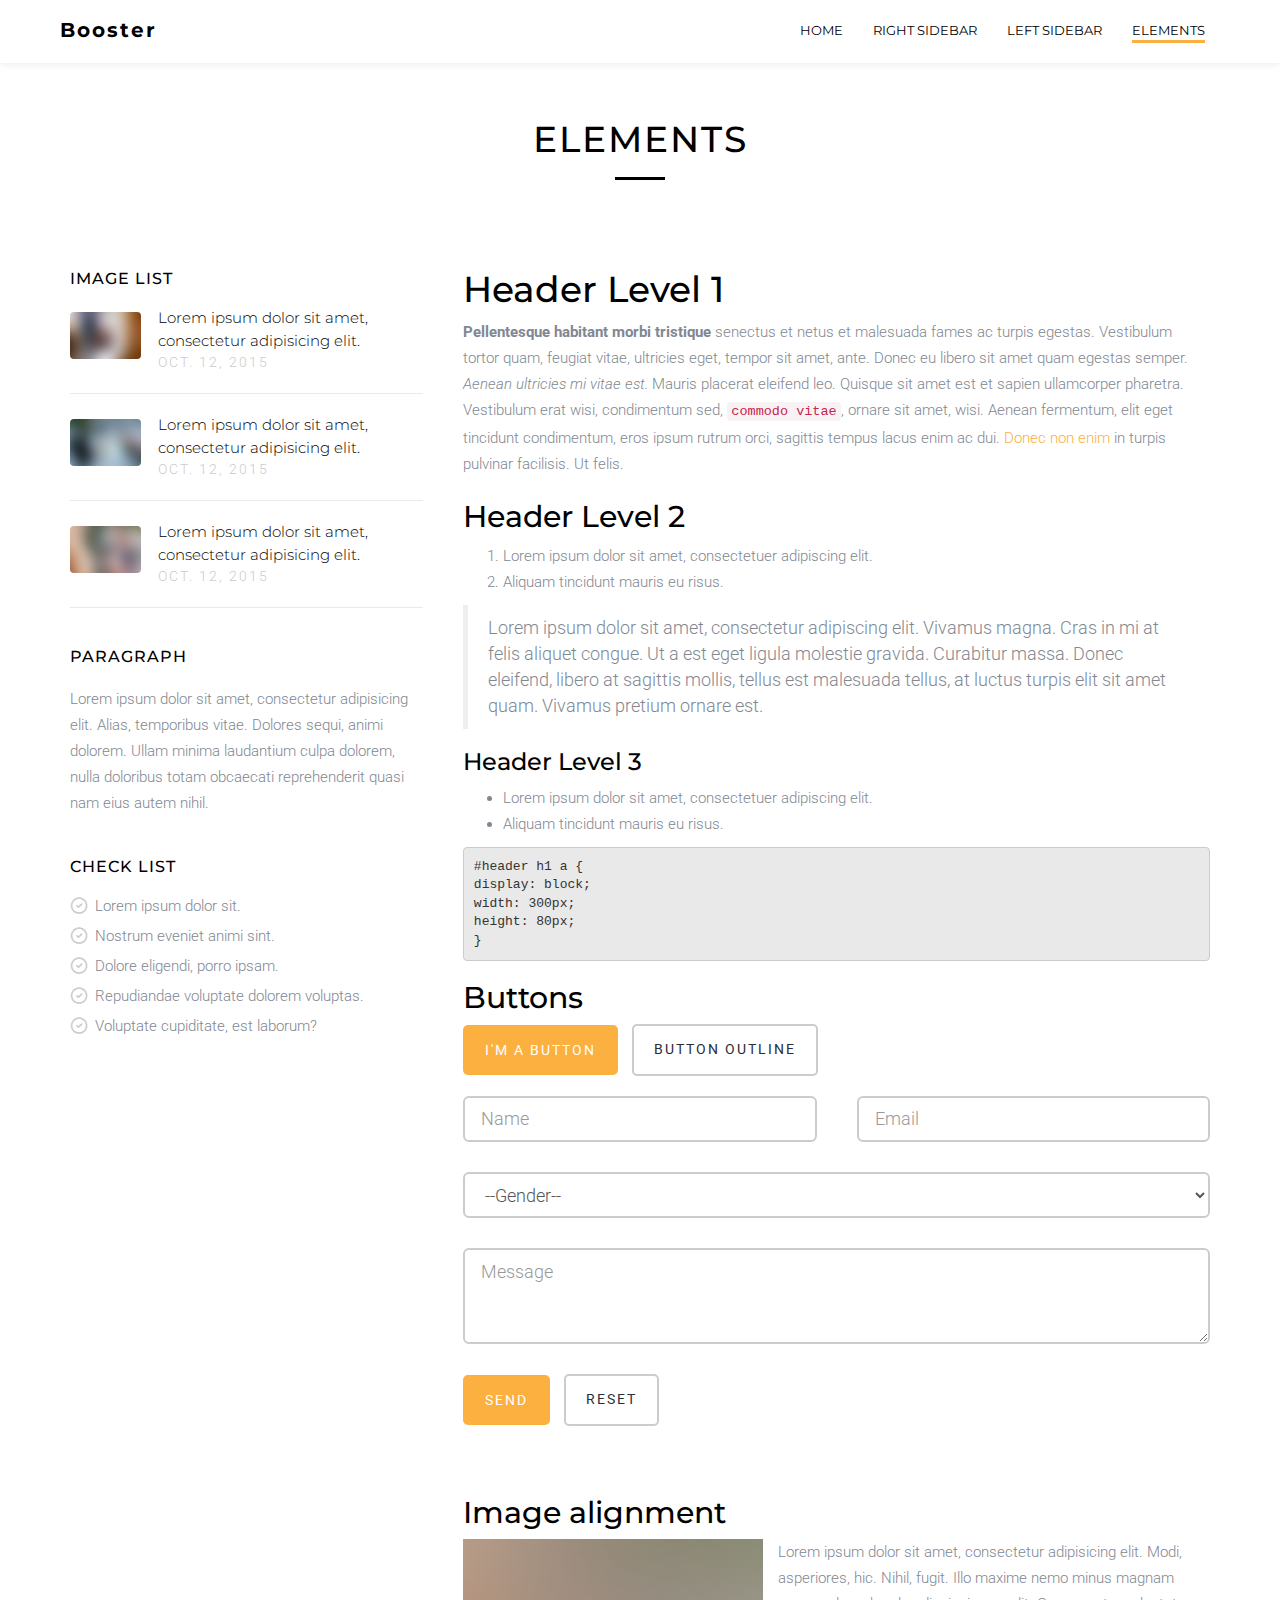
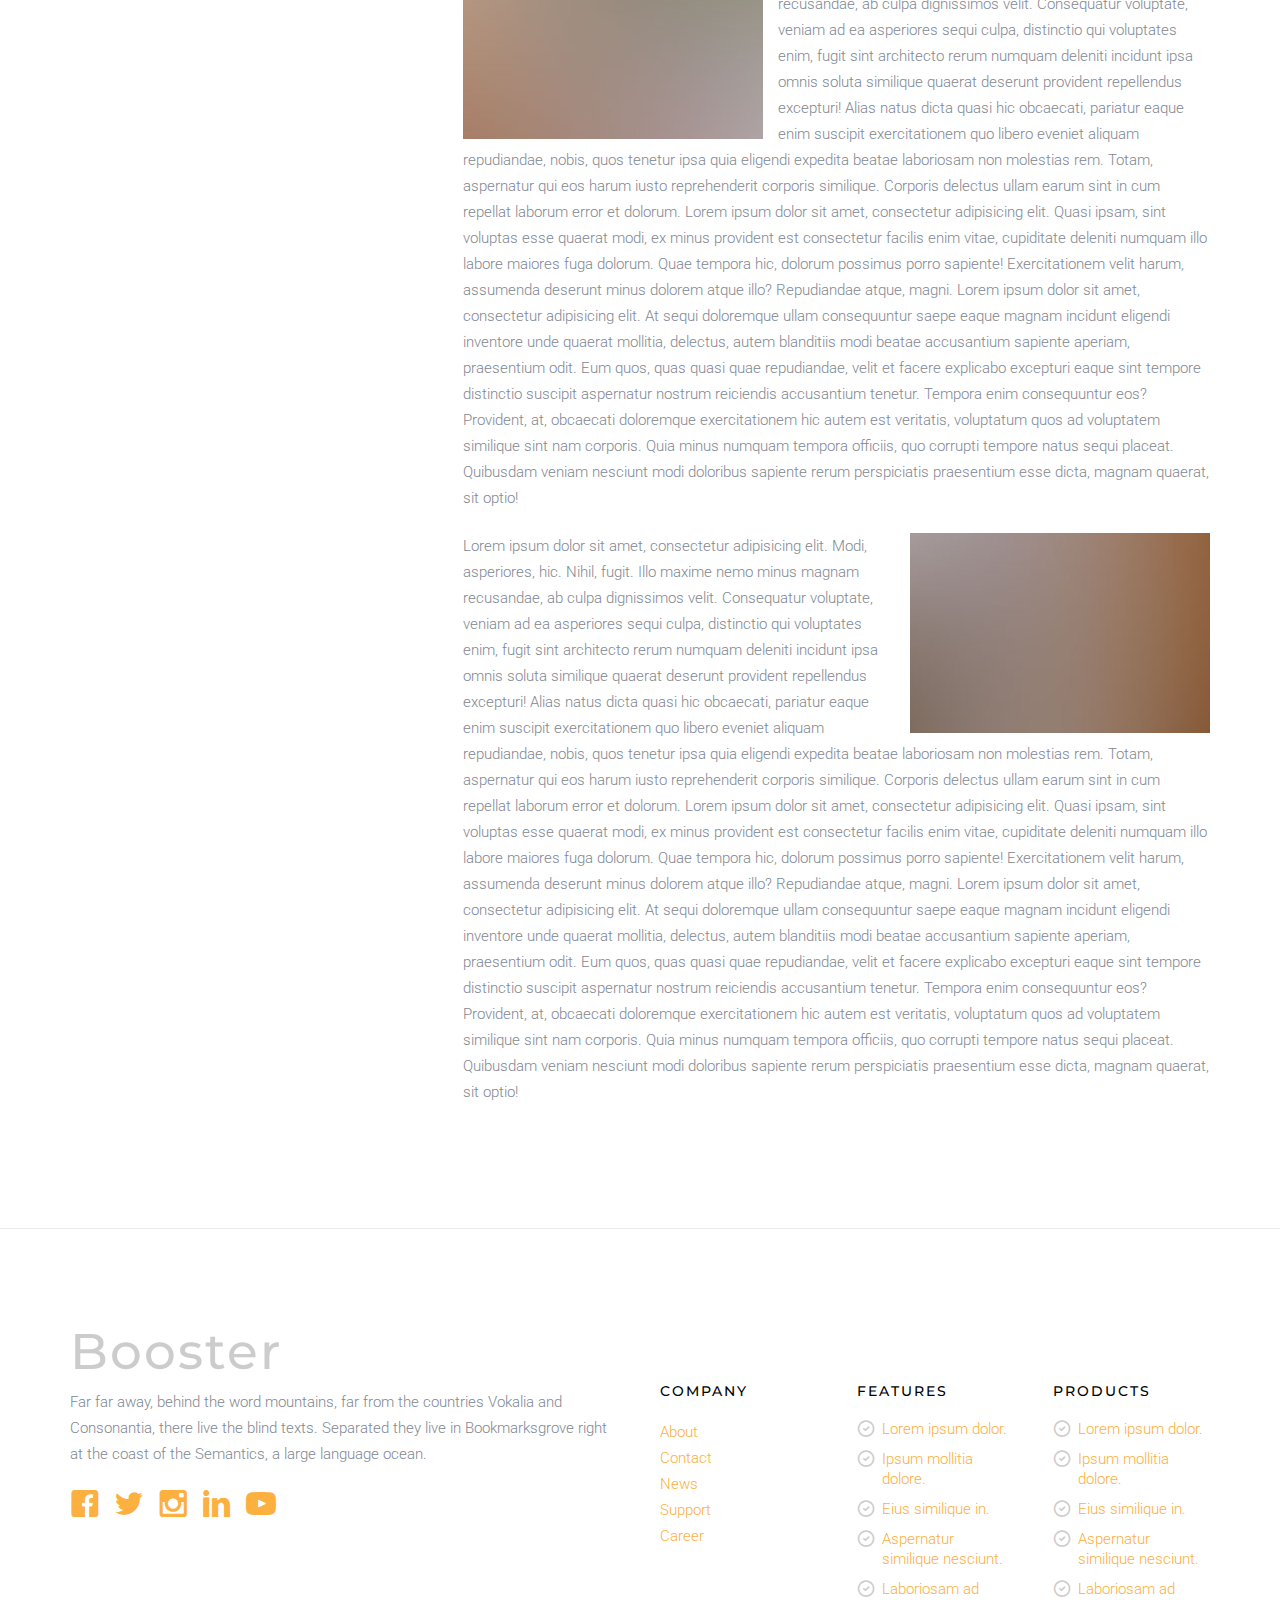
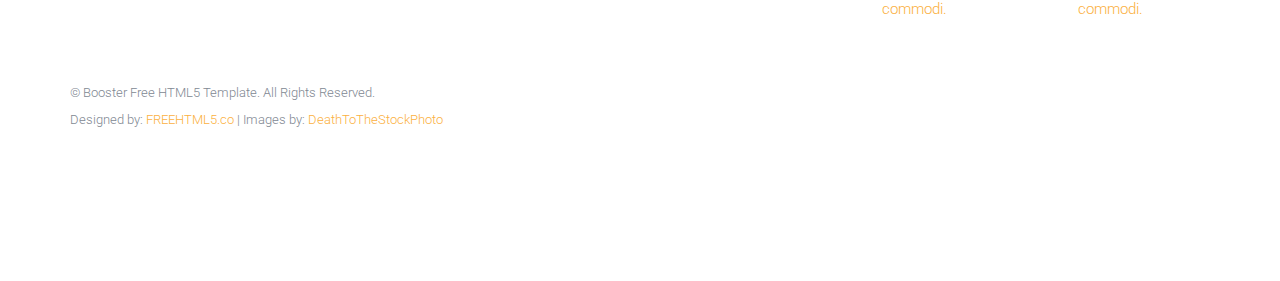
==== elements.html @ 85538562 "first commit" ====
<!DOCTYPE html>
<!--[if lt IE 7]>      <html class="no-js lt-ie9 lt-ie8 lt-ie7"> <![endif]-->
<!--[if IE 7]>         <html class="no-js lt-ie9 lt-ie8"> <![endif]-->
<!--[if IE 8]>         <html class="no-js lt-ie9"> <![endif]-->
<!--[if gt IE 8]><!--> <html class="no-js"> <!--<![endif]-->
	<head>
	<meta charset="utf-8">
	<meta http-equiv="X-UA-Compatible" content="IE=edge">
	<title>Booster &mdash; A free HTML5 Template by FREEHTML5.CO</title>
	<meta name="viewport" content="width=device-width, initial-scale=1">
	<meta name="description" content="Free HTML5 Template by FREEHTML5.CO" />
	<meta name="keywords" content="free html5, free template, free bootstrap, html5, css3, mobile first, responsive" />
	<meta name="author" content="FREEHTML5.CO" />

  <!-- 
	//////////////////////////////////////////////////////

	FREE HTML5 TEMPLATE 
	DESIGNED & DEVELOPED by FREEHTML5.CO
		
	Website: 		http://freehtml5.co/
	Email: 			info@freehtml5.co
	Twitter: 		http://twitter.com/fh5co
	Facebook: 		https://www.facebook.com/fh5co

	//////////////////////////////////////////////////////
	 -->

  <!-- Facebook and Twitter integration -->
	<meta property="og:title" content=""/>
	<meta property="og:image" content=""/>
	<meta property="og:url" content=""/>
	<meta property="og:site_name" content=""/>
	<meta property="og:description" content=""/>
	<meta name="twitter:title" content="" />
	<meta name="twitter:image" content="" />
	<meta name="twitter:url" content="" />
	<meta name="twitter:card" content="" />

	<!-- Place favicon.ico and apple-touch-icon.png in the root directory -->
	<link rel="shortcut icon" href="favicon.ico">

	<!-- Google Webfonts -->
	<link href='http://fonts.googleapis.com/css?family=Roboto:400,300,100,500' rel='stylesheet' type='text/css'>
	<link href='https://fonts.googleapis.com/css?family=Montserrat:400,700' rel='stylesheet' type='text/css'>
	
	<!-- Animate.css -->
	<link rel="stylesheet" href="css/animate.css">
	<!-- Icomoon Icon Fonts-->
	<link rel="stylesheet" href="css/icomoon.css">
	<!-- Owl Carousel -->
	<link rel="stylesheet" href="css/owl.carousel.min.css">
	<link rel="stylesheet" href="css/owl.theme.default.min.css">
	<!-- Magnific Popup -->
	<link rel="stylesheet" href="css/magnific-popup.css">
	<!-- Theme Style -->
	<link rel="stylesheet" href="css/style.css">
	<!-- Modernizr JS -->
	<script src="js/modernizr-2.6.2.min.js"></script>
	<!-- FOR IE9 below -->
	<!--[if lt IE 9]>
	<script src="js/respond.min.js"></script>
	<![endif]-->

	</head>
	<body>
		
	<header id="fh5co-header" role="banner">
		<nav class="navbar navbar-default" role="navigation">
			<div class="container-fluid">
				<div class="navbar-header"> 
				<!-- Mobile Toggle Menu Button -->
				<a href="#" class="js-fh5co-nav-toggle fh5co-nav-toggle visible-xs-block" data-toggle="collapse" data-target="#fh5co-navbar" aria-expanded="false" aria-controls="navbar"><i></i></a>
				<button type="button" class="navbar-toggle collapsed" data-toggle="collapse" data-target="#navbar" aria-expanded="false" aria-controls="navbar">
            <span class="sr-only">Toggle navigation</span>
            <span class="icon-bar"></span>
            <span class="icon-bar"></span>
            <span class="icon-bar"></span>
          </button>
				<a class="navbar-brand" href="index.html">Booster</a>
				</div>
				<div id="fh5co-navbar" class="navbar-collapse collapse">
					<ul class="nav navbar-nav navbar-right">
						<li><a href="index.html"><span>Home <span class="border"></span></span></a></li>
						<li><a href="right-sidebar.html"><span>Right Sidebar <span class="border"></span></span></a></li>
						<li><a href="left-sidebar.html"><span>Left Sidebar <span class="border"></span></span></a></li>
						<li class="active"><a href="elements.html"><span>Elements <span class="border"></span></span></a></li>
					</ul>
				</div>
			</div>
		</nav>
	</header>
	<!-- END .header -->
	
	<aside class="fh5co-page-heading">
		<div class="container">
			<div class="row">
				<div class="col-md-12">
					<h1 class="fh5co-page-heading-lead">
						Elements
						<span class="fh5co-border"></span>
					</h1>
					
				</div>
			</div>
		</div>
	</aside>
	
	<div id="fh5co-main">
		
		<div class="container">
			<div class="row">
				<div class="col-md-8 col-md-push-4">
					<h1>Header Level 1</h1>
	       
					<p><strong>Pellentesque habitant morbi tristique</strong> senectus et netus et malesuada fames ac turpis egestas. Vestibulum tortor quam, feugiat vitae, ultricies eget, tempor sit amet, ante. Donec eu libero sit amet quam egestas semper. <em>Aenean ultricies mi vitae est.</em> Mauris placerat eleifend leo. Quisque sit amet est et sapien ullamcorper pharetra. Vestibulum erat wisi, condimentum sed, <code>commodo vitae</code>, ornare sit amet, wisi. Aenean fermentum, elit eget tincidunt condimentum, eros ipsum rutrum orci, sagittis tempus lacus enim ac dui. <a href="#">Donec non enim</a> in turpis pulvinar facilisis. Ut felis.</p>

					<h2>Header Level 2</h2>
						       
					<ol>
					   <li>Lorem ipsum dolor sit amet, consectetuer adipiscing elit.</li>
					   <li>Aliquam tincidunt mauris eu risus.</li>
					</ol>

					<blockquote><p>Lorem ipsum dolor sit amet, consectetur adipiscing elit. Vivamus magna. Cras in mi at felis aliquet congue. Ut a est eget ligula molestie gravida. Curabitur massa. Donec eleifend, libero at sagittis mollis, tellus est malesuada tellus, at luctus turpis elit sit amet quam. Vivamus pretium ornare est.</p></blockquote>

					<h3>Header Level 3</h3>

					<ul>
					   <li>Lorem ipsum dolor sit amet, consectetuer adipiscing elit.</li>
					   <li>Aliquam tincidunt mauris eu risus.</li>
					</ul>

<pre><code>#header h1 a { 
display: block; 
width: 300px; 
height: 80px; 
}
</code></pre>
					<h2>Buttons</h2>
					<a href="#" class="btn btn-primary">I'm a button</a>
					<a href="#" class="btn btn-outline">Button outline</a>
					
					<div class="row">
						<form action="#" method="post">
							<div class="col-md-6">
								<div class="form-group">
									<label for="name" class="sr-only">Email</label>
									<input placeholder="Name" id="name" type="text" class="form-control input-lg">
								</div>	
							</div>
							<div class="col-md-6">
								<div class="form-group">
									<label for="email" class="sr-only">Email</label>
									<input placeholder="Email" id="email" type="text" class="form-control input-lg">
								</div>	
							</div>
							<div class="col-md-12">
								<div class="form-group">
									<label for="gender" class="sr-only">Gender</label>
									<select class="form-control input-lg" id="gender">
									  <option>--Gender--</option>
									  <option>Male</option>
									  <option>Female</option>
									</select>
								</div>	
							</div>
							<div class="col-md-12">
								<div class="form-group">
									<label for="message" class="sr-only">Message</label>
									<textarea placeholder="Message" id="message" class="form-control input-lg" rows="3"></textarea>
								</div>	
							</div>
							<div class="col-md-6">
								<div class="form-group">
									<input type="submit" class="btn btn-primary " value="Send">

									<input type="reset" class="btn btn-outline  " value="Reset">
								</div>	
							</div>
						</form>	
					</div>

					<h2>Image alignment</h2>
					<img src="images/img_small_1.jpg" alt="FREEHTML5.co Free HTML5 Bootstrap template" class="fh5co-align-left img-responsive">
					<p>Lorem ipsum dolor sit amet, consectetur adipisicing elit. Modi, asperiores, hic. Nihil, fugit. Illo maxime nemo minus magnam recusandae, ab culpa dignissimos velit. Consequatur voluptate, veniam ad ea asperiores sequi culpa, distinctio qui voluptates enim, fugit sint architecto rerum numquam deleniti incidunt ipsa omnis soluta similique quaerat deserunt provident repellendus excepturi! Alias natus dicta quasi hic obcaecati, pariatur eaque enim suscipit exercitationem quo libero eveniet aliquam repudiandae, nobis, quos tenetur ipsa quia eligendi expedita beatae laboriosam non molestias rem. Totam, aspernatur qui eos harum iusto reprehenderit corporis similique. Corporis delectus ullam earum sint in cum repellat laborum error et dolorum.
					Lorem ipsum dolor sit amet, consectetur adipisicing elit. Quasi ipsam, sint voluptas esse quaerat modi, ex minus provident est consectetur facilis enim vitae, cupiditate deleniti numquam illo labore maiores fuga dolorum. Quae tempora hic, dolorum possimus porro sapiente! Exercitationem velit harum, assumenda deserunt minus dolorem atque illo? Repudiandae atque, magni. Lorem ipsum dolor sit amet, consectetur adipisicing elit. At sequi doloremque ullam consequuntur saepe eaque magnam incidunt eligendi inventore unde quaerat mollitia, delectus, autem blanditiis modi beatae accusantium sapiente aperiam, praesentium odit. Eum quos, quas quasi quae repudiandae, velit et facere explicabo excepturi eaque sint tempore distinctio suscipit aspernatur nostrum reiciendis accusantium tenetur. Tempora enim consequuntur eos? Provident, at, obcaecati doloremque exercitationem hic autem est veritatis, voluptatum quos ad voluptatem similique sint nam corporis. Quia minus numquam tempora officiis, quo corrupti tempore natus sequi placeat. Quibusdam veniam nesciunt modi doloribus sapiente rerum perspiciatis praesentium esse dicta, magnam quaerat, sit optio!</p>

					<img src="images/img_small_2.jpg" alt="FREEHTML5.co Free HTML5 Bootstrap template" class="fh5co-align-right img-responsive">
					<p>Lorem ipsum dolor sit amet, consectetur adipisicing elit. Modi, asperiores, hic. Nihil, fugit. Illo maxime nemo minus magnam recusandae, ab culpa dignissimos velit. Consequatur voluptate, veniam ad ea asperiores sequi culpa, distinctio qui voluptates enim, fugit sint architecto rerum numquam deleniti incidunt ipsa omnis soluta similique quaerat deserunt provident repellendus excepturi! Alias natus dicta quasi hic obcaecati, pariatur eaque enim suscipit exercitationem quo libero eveniet aliquam repudiandae, nobis, quos tenetur ipsa quia eligendi expedita beatae laboriosam non molestias rem. Totam, aspernatur qui eos harum iusto reprehenderit corporis similique. Corporis delectus ullam earum sint in cum repellat laborum error et dolorum.
					Lorem ipsum dolor sit amet, consectetur adipisicing elit. Quasi ipsam, sint voluptas esse quaerat modi, ex minus provident est consectetur facilis enim vitae, cupiditate deleniti numquam illo labore maiores fuga dolorum. Quae tempora hic, dolorum possimus porro sapiente! Exercitationem velit harum, assumenda deserunt minus dolorem atque illo? Repudiandae atque, magni. Lorem ipsum dolor sit amet, consectetur adipisicing elit. At sequi doloremque ullam consequuntur saepe eaque magnam incidunt eligendi inventore unde quaerat mollitia, delectus, autem blanditiis modi beatae accusantium sapiente aperiam, praesentium odit. Eum quos, quas quasi quae repudiandae, velit et facere explicabo excepturi eaque sint tempore distinctio suscipit aspernatur nostrum reiciendis accusantium tenetur. Tempora enim consequuntur eos? Provident, at, obcaecati doloremque exercitationem hic autem est veritatis, voluptatum quos ad voluptatem similique sint nam corporis. Quia minus numquam tempora officiis, quo corrupti tempore natus sequi placeat. Quibusdam veniam nesciunt modi doloribus sapiente rerum perspiciatis praesentium esse dicta, magnam quaerat, sit optio!</p>
					

					
					
				</div>



				<div class="col-md-4 col-md-pull-8">

					<div class="fh5co-sidebox">
						<h3 class="fh5co-sidebox-lead">Image List</h3>	
						<ul class="fh5co-post">
							<li>
								<a href="#">
									<div class="fh5co-post-media"><img src="images/slide_1.jpg" alt="FREEHTML5.co Free HTML5 Template"></div>
									<div class="fh5co-post-blurb">
										Lorem ipsum dolor sit amet, consectetur adipisicing elit. 
										<span class="fh5co-post-meta">Oct. 12, 2015</span>
									</div>
								</a>
							</li>
							<li>
								<a href="#">
									<div class="fh5co-post-media"><img src="images/slide_2.jpg" alt="FREEHTML5.co Free HTML5 Template"></div>
									<div class="fh5co-post-blurb">
										Lorem ipsum dolor sit amet, consectetur adipisicing elit. 
										<span class="fh5co-post-meta">Oct. 12, 2015</span>
									</div>
								</a>
							</li>
							<li>
								<a href="#">
									<div class="fh5co-post-media"><img src="images/slide_3.jpg" alt="FREEHTML5.co Free HTML5 Template"></div>
									<div class="fh5co-post-blurb">
										Lorem ipsum dolor sit amet, consectetur adipisicing elit. 
										<span class="fh5co-post-meta">Oct. 12, 2015</span>
									</div>
								</a>
							</li>
						</ul>
						
					</div>

					<div class="fh5co-sidebox">
						<h3 class="fh5co-sidebox-lead">Paragraph</h3>	
						<p>Lorem ipsum dolor sit amet, consectetur adipisicing elit. Alias, temporibus vitae. Dolores sequi, animi dolorem. Ullam minima laudantium culpa dolorem, nulla doloribus totam obcaecati reprehenderit quasi nam eius autem nihil.</p>
					</div>

					<div class="fh5co-sidebox">
						<h3 class="fh5co-sidebox-lead">Check list</h3>	
						<ul class="fh5co-list-check">
							<li>Lorem ipsum dolor sit.</li>
							<li>Nostrum eveniet animi sint.</li>
							<li>Dolore eligendi, porro ipsam.</li>
							<li>Repudiandae voluptate dolorem voluptas.</li>
							<li>Voluptate cupiditate, est laborum?</li>
						</ul>
					</div>
				</div>
				
			</div>
		</div>
	</div>

	<div class="fh5co-spacer fh5co-spacer-lg"></div>

	<footer id="fh5co-footer">
		
		<div class="container">
			<div class="row">
				<div class="col-md-6 col-sm-6">
					<div class="fh5co-footer-widget">
						<h2 class="fh5co-footer-logo">Booster</h2>
						<p>Far far away, behind the word mountains, far from the countries Vokalia and Consonantia, there live the blind texts. Separated they live in Bookmarksgrove right at the coast of the Semantics, a large language ocean.</p>
					</div>
					<div class="fh5co-footer-widget">
						<ul class="fh5co-social">
							<li><a href="#"><i class="icon-facebook"></i></a></li>
							<li><a href="#"><i class="icon-twitter"></i></a></li>
							<li><a href="#"><i class="icon-instagram"></i></a></li>
							<li><a href="#"><i class="icon-linkedin"></i></a></li>
							<li><a href="#"><i class="icon-youtube"></i></a></li>
						</ul>
					</div>
				</div>

				<div class="col-md-2 col-sm-6">
					<div class="fh5co-footer-widget top-level">
						<h4 class="fh5co-footer-lead ">Company</h4>
						<ul>
							<li><a href="#">About</a></li>
							<li><a href="#">Contact</a></li>
							<li><a href="#">News</a></li>
							<li><a href="#">Support</a></li>
							<li><a href="#">Career</a></li>
						</ul>
					</div>
				</div>
				
				<div class="visible-sm-block clearfix"></div>

				<div class="col-md-2 col-sm-6">
					<div class="fh5co-footer-widget top-level">
						<h4 class="fh5co-footer-lead">Features</h4>
						<ul class="fh5co-list-check">
							<li><a href="#">Lorem ipsum dolor.</a></li>
							<li><a href="#">Ipsum mollitia dolore.</a></li>
							<li><a href="#">Eius similique in.</a></li>
							<li><a href="#">Aspernatur similique nesciunt.</a></li>
							<li><a href="#">Laboriosam ad commodi.</a></li>
						</ul>
					</div>
				</div>
				<div class="col-md-2 col-sm-6">
					<div class="fh5co-footer-widget top-level">
						<h4 class="fh5co-footer-lead ">Products</h4>
						<ul class="fh5co-list-check">
							<li><a href="#">Lorem ipsum dolor.</a></li>
							<li><a href="#">Ipsum mollitia dolore.</a></li>
							<li><a href="#">Eius similique in.</a></li>
							<li><a href="#">Aspernatur similique nesciunt.</a></li>
							<li><a href="#">Laboriosam ad commodi.</a></li>
						</ul>
					</div>
				</div>
			</div>

			<div class="row fh5co-row-padded fh5co-copyright">
				<div class="col-md-5">
					<p><small>&copy; Booster Free HTML5 Template. All Rights Reserved. <br>Designed by: <a href="http://freehtml5.co/" target="_blank">FREEHTML5.co</a> | Images by: <a href="http://deathtothestockphoto.com/" target="_blank">DeathToTheStockPhoto</a> </small></p>
				</div>
			</div>
		</div>

	</footer>


	<!-- jQuery -->
	<script src="js/jquery.min.js"></script>
	<!-- jQuery Easing -->
	<script src="js/jquery.easing.1.3.js"></script>
	<!-- Bootstrap -->
	<script src="js/bootstrap.min.js"></script>
	<!-- Owl carousel -->
	<script src="js/owl.carousel.min.js"></script>
	<!-- Waypoints -->
	<script src="js/jquery.waypoints.min.js"></script>
	<!-- Magnific Popup -->
	<script src="js/jquery.magnific-popup.min.js"></script>
	<!-- Main JS -->
	<script src="js/main.js"></script>

	
	</body>
</html>
---- css/icomoon.css ----
@font-face {
	font-family: 'icomoon';
	src:url('../fonts/icomoon/icomoon.eot?srf3rx');
	src:url('../fonts/icomoon/icomoon.eot?srf3rx#iefix') format('embedded-opentype'),
		url('../fonts/icomoon/icomoon.ttf?srf3rx') format('truetype'),
		url('../fonts/icomoon/icomoon.woff?srf3rx') format('woff'),
		url('../fonts/icomoon/icomoon.svg?srf3rx#icomoon') format('svg');
	font-weight: normal;
	font-style: normal;
}

[class^="icon-"], [class*=" icon-"] {
	font-family: 'icomoon';
	speak: none;
	font-style: normal;
	font-weight: normal;
	font-variant: normal;
	text-transform: none;
	line-height: 1;

	/* Better Font Rendering =========== */
	-webkit-font-smoothing: antialiased;
	-moz-osx-font-smoothing: grayscale;
}

.icon-add-to-list:before {
	content: "\e600";
}
.icon-classic-computer:before {
	content: "\e601";
}
.icon-controller-fast-backward:before {
	content: "\e602";
}
.icon-creative-commons-attribution:before {
	content: "\e603";
}
.icon-creative-commons-noderivs:before {
	content: "\e604";
}
.icon-creative-commons-noncommercial-eu:before {
	content: "\e605";
}
.icon-creative-commons-noncommercial-us:before {
	content: "\e606";
}
.icon-creative-commons-public-domain:before {
	content: "\e607";
}
.icon-creative-commons-remix:before {
	content: "\e608";
}
.icon-creative-commons-share:before {
	content: "\e609";
}
.icon-creative-commons-sharealike:before {
	content: "\e60a";
}
.icon-creative-commons:before {
	content: "\e60b";
}
.icon-document-landscape:before {
	content: "\e60c";
}
.icon-remove-user:before {
	content: "\e60d";
}
.icon-warning:before {
	content: "\e60e";
}
.icon-arrow-bold-down:before {
	content: "\e60f";
}
.icon-arrow-bold-left:before {
	content: "\e610";
}
.icon-arrow-bold-right:before {
	content: "\e611";
}
.icon-arrow-bold-up:before {
	content: "\e612";
}
.icon-arrow-down:before {
	content: "\e613";
}
.icon-arrow-left:before {
	content: "\e614";
}
.icon-arrow-long-down:before {
	content: "\e615";
}
.icon-arrow-long-left:before {
	content: "\e616";
}
.icon-arrow-long-right:before {
	content: "\e617";
}
.icon-arrow-long-up:before {
	content: "\e618";
}
.icon-arrow-right:before {
	content: "\e619";
}
.icon-arrow-up:before {
	content: "\e61a";
}
.icon-arrow-with-circle-down:before {
	content: "\e61b";
}
.icon-arrow-with-circle-left:before {
	content: "\e61c";
}
.icon-arrow-with-circle-right:before {
	content: "\e61d";
}
.icon-arrow-with-circle-up:before {
	content: "\e61e";
}
.icon-bookmark:before {
	content: "\e61f";
}
.icon-bookmarks:before {
	content: "\e620";
}
.icon-chevron-down:before {
	content: "\e621";
}
.icon-chevron-left:before {
	content: "\e622";
}
.icon-chevron-right:before {
	content: "\e623";
}
.icon-chevron-small-down:before {
	content: "\e624";
}
.icon-chevron-small-left:before {
	content: "\e625";
}
.icon-chevron-small-right:before {
	content: "\e626";
}
.icon-chevron-small-up:before {
	content: "\e627";
}
.icon-chevron-thin-down:before {
	content: "\e628";
}
.icon-chevron-thin-left:before {
	content: "\e629";
}
.icon-chevron-thin-right:before {
	content: "\e62a";
}
.icon-chevron-thin-up:before {
	content: "\e62b";
}
.icon-chevron-up:before {
	content: "\e62c";
}
.icon-chevron-with-circle-down:before {
	content: "\e62d";
}
.icon-chevron-with-circle-left:before {
	content: "\e62e";
}
.icon-chevron-with-circle-right:before {
	content: "\e62f";
}
.icon-chevron-with-circle-up:before {
	content: "\e630";
}
.icon-cloud:before {
	content: "\e631";
}
.icon-controller-fast-forward:before {
	content: "\e632";
}
.icon-controller-jump-to-start:before {
	content: "\e633";
}
.icon-controller-next:before {
	content: "\e634";
}
.icon-controller-paus:before {
	content: "\e635";
}
.icon-controller-play:before {
	content: "\e636";
}
.icon-controller-record:before {
	content: "\e637";
}
.icon-controller-stop:before {
	content: "\e638";
}
.icon-controller-volume:before {
	content: "\e639";
}
.icon-dot-single:before {
	content: "\e63a";
}
.icon-dots-three-horizontal:before {
	content: "\e63b";
}
.icon-dots-three-vertical:before {
	content: "\e63c";
}
.icon-dots-two-horizontal:before {
	content: "\e63d";
}
.icon-dots-two-vertical:before {
	content: "\e63e";
}
.icon-download:before {
	content: "\e63f";
}
.icon-emoji-flirt:before {
	content: "\e640";
}
.icon-flow-branch:before {
	content: "\e641";
}
.icon-flow-cascade:before {
	content: "\e642";
}
.icon-flow-line:before {
	content: "\e643";
}
.icon-flow-parallel:before {
	content: "\e644";
}
.icon-flow-tree:before {
	content: "\e645";
}
.icon-install:before {
	content: "\e646";
}
.icon-layers:before {
	content: "\e647";
}
.icon-open-book:before {
	content: "\e648";
}
.icon-resize-100:before {
	content: "\e649";
}
.icon-resize-full-screen:before {
	content: "\e64a";
}
.icon-save:before {
	content: "\e64b";
}
.icon-select-arrows:before {
	content: "\e64c";
}
.icon-sound-mute:before {
	content: "\e64d";
}
.icon-sound:before {
	content: "\e64e";
}
.icon-trash:before {
	content: "\e64f";
}
.icon-triangle-down:before {
	content: "\e650";
}
.icon-triangle-left:before {
	content: "\e651";
}
.icon-triangle-right:before {
	content: "\e652";
}
.icon-triangle-up:before {
	content: "\e653";
}
.icon-uninstall:before {
	content: "\e654";
}
.icon-upload-to-cloud:before {
	content: "\e655";
}
.icon-upload:before {
	content: "\e656";
}
.icon-add-user:before {
	content: "\e657";
}
.icon-address:before {
	content: "\e658";
}
.icon-adjust:before {
	content: "\e659";
}
.icon-air:before {
	content: "\e65a";
}
.icon-aircraft-landing:before {
	content: "\e65b";
}
.icon-aircraft-take-off:before {
	content: "\e65c";
}
.icon-aircraft:before {
	content: "\e65d";
}
.icon-align-bottom:before {
	content: "\e65e";
}
.icon-align-horizontal-middle:before {
	content: "\e65f";
}
.icon-align-left:before {
	content: "\e660";
}
.icon-align-right:before {
	content: "\e661";
}
.icon-align-top:before {
	content: "\e662";
}
.icon-align-vertical-middle:before {
	content: "\e663";
}
.icon-archive:before {
	content: "\e664";
}
.icon-area-graph:before {
	content: "\e665";
}
.icon-attachment:before {
	content: "\e666";
}
.icon-awareness-ribbon:before {
	content: "\e667";
}
.icon-back-in-time:before {
	content: "\e668";
}
.icon-back:before {
	content: "\e669";
}
.icon-bar-graph:before {
	content: "\e66a";
}
.icon-battery:before {
	content: "\e66b";
}
.icon-beamed-note:before {
	content: "\e66c";
}
.icon-bell:before {
	content: "\e66d";
}
.icon-blackboard:before {
	content: "\e66e";
}
.icon-block:before {
	content: "\e66f";
}
.icon-book:before {
	content: "\e670";
}
.icon-bowl:before {
	content: "\e671";
}
.icon-box:before {
	content: "\e672";
}
.icon-briefcase:before {
	content: "\e673";
}
.icon-browser:before {
	content: "\e674";
}
.icon-brush:before {
	content: "\e675";
}
.icon-bucket:before {
	content: "\e676";
}
.icon-cake:before {
	content: "\e677";
}
.icon-calculator:before {
	content: "\e678";
}
.icon-calendar:before {
	content: "\e679";
}
.icon-camera:before {
	content: "\e67a";
}
.icon-ccw:before {
	content: "\e67b";
}
.icon-chat:before {
	content: "\e67c";
}
.icon-check:before {
	content: "\e67d";
}
.icon-circle-with-cross:before {
	content: "\e67e";
}
.icon-circle-with-minus:before {
	content: "\e67f";
}
.icon-circle-with-plus:before {
	content: "\e680";
}
.icon-circle:before {
	content: "\e681";
}
.icon-circular-graph:before {
	content: "\e682";
}
.icon-clapperboard:before {
	content: "\e683";
}
.icon-clipboard:before {
	content: "\e684";
}
.icon-clock:before {
	content: "\e685";
}
.icon-code:before {
	content: "\e686";
}
.icon-cog:before {
	content: "\e687";
}
.icon-colours:before {
	content: "\e688";
}
.icon-compass:before {
	content: "\e689";
}
.icon-copy:before {
	content: "\e68a";
}
.icon-credit-card:before {
	content: "\e68b";
}
.icon-credit:before {
	content: "\e68c";
}
.icon-cross:before {
	content: "\e68d";
}
.icon-cup:before {
	content: "\e68e";
}
.icon-cw:before {
	content: "\e68f";
}
.icon-cycle:before {
	content: "\e690";
}
.icon-database:before {
	content: "\e691";
}
.icon-dial-pad:before {
	content: "\e692";
}
.icon-direction:before {
	content: "\e693";
}
.icon-document:before {
	content: "\e694";
}
.icon-documents:before {
	content: "\e695";
}
.icon-drink:before {
	content: "\e696";
}
.icon-drive:before {
	content: "\e697";
}
.icon-drop:before {
	content: "\e698";
}
.icon-edit:before {
	content: "\e699";
}
.icon-email:before {
	content: "\e69a";
}
.icon-emoji-happy:before {
	content: "\e69b";
}
.icon-emoji-neutral:before {
	content: "\e69c";
}
.icon-emoji-sad:before {
	content: "\e69d";
}
.icon-erase:before {
	content: "\e69e";
}
.icon-eraser:before {
	content: "\e69f";
}
.icon-export:before {
	content: "\e6a0";
}
.icon-eye:before {
	content: "\e6a1";
}
.icon-feather:before {
	content: "\e6a2";
}
.icon-flag:before {
	content: "\e6a3";
}
.icon-flash:before {
	content: "\e6a4";
}
.icon-flashlight:before {
	content: "\e6a5";
}
.icon-flat-brush:before {
	content: "\e6a6";
}
.icon-folder-images:before {
	content: "\e6a7";
}
.icon-folder-music:before {
	content: "\e6a8";
}
.icon-folder-video:before {
	content: "\e6a9";
}
.icon-folder:before {
	content: "\e6aa";
}
.icon-forward:before {
	content: "\e6ab";
}
.icon-funnel:before {
	content: "\e6ac";
}
.icon-game-controller:before {
	content: "\e6ad";
}
.icon-gauge:before {
	content: "\e6ae";
}
.icon-globe:before {
	content: "\e6af";
}
.icon-graduation-cap:before {
	content: "\e6b0";
}
.icon-grid:before {
	content: "\e6b1";
}
.icon-hair-cross:before {
	content: "\e6b2";
}
.icon-hand:before {
	content: "\e6b3";
}
.icon-heart-outlined:before {
	content: "\e6b4";
}
.icon-heart:before {
	content: "\e6b5";
}
.icon-help-with-circle:before {
	content: "\e6b6";
}
.icon-help:before {
	content: "\e6b7";
}
.icon-home:before {
	content: "\e6b8";
}
.icon-hour-glass:before {
	content: "\e6b9";
}
.icon-image-inverted:before {
	content: "\e6ba";
}
.icon-image:before {
	content: "\e6bb";
}
.icon-images:before {
	content: "\e6bc";
}
.icon-inbox:before {
	content: "\e6bd";
}
.icon-infinity:before {
	content: "\e6be";
}
.icon-info-with-circle:before {
	content: "\e6bf";
}
.icon-info:before {
	content: "\e6c0";
}
.icon-key:before {
	content: "\e6c1";
}
.icon-keyboard:before {
	content: "\e6c2";
}
.icon-lab-flask:before {
	content: "\e6c3";
}
.icon-landline:before {
	content: "\e6c4";
}
.icon-language:before {
	content: "\e6c5";
}
.icon-laptop:before {
	content: "\e6c6";
}
.icon-leaf:before {
	content: "\e6c7";
}
.icon-level-down:before {
	content: "\e6c8";
}
.icon-level-up:before {
	content: "\e6c9";
}
.icon-lifebuoy:before {
	content: "\e6ca";
}
.icon-light-bulb:before {
	content: "\e6cb";
}
.icon-light-down:before {
	content: "\e6cc";
}
.icon-light-up:before {
	content: "\e6cd";
}
.icon-line-graph:before {
	content: "\e6ce";
}
.icon-link:before {
	content: "\e6cf";
}
.icon-list:before {
	content: "\e6d0";
}
.icon-location-pin:before {
	content: "\e6d1";
}
.icon-location:before {
	content: "\e6d2";
}
.icon-lock-open:before {
	content: "\e6d3";
}
.icon-lock:before {
	content: "\e6d4";
}
.icon-log-out:before {
	content: "\e6d5";
}
.icon-login:before {
	content: "\e6d6";
}
.icon-loop:before {
	content: "\e6d7";
}
.icon-magnet:before {
	content: "\e6d8";
}
.icon-magnifying-glass:before {
	content: "\e6d9";
}
.icon-mail:before {
	content: "\e6da";
}
.icon-man:before {
	content: "\e6db";
}
.icon-map:before {
	content: "\e6dc";
}
.icon-mask:before {
	content: "\e6dd";
}
.icon-medal:before {
	content: "\e6de";
}
.icon-megaphone:before {
	content: "\e6df";
}
.icon-menu:before {
	content: "\e6e0";
}
.icon-message:before {
	content: "\e6e1";
}
.icon-mic:before {
	content: "\e6e2";
}
.icon-minus:before {
	content: "\e6e3";
}
.icon-mobile:before {
	content: "\e6e4";
}
.icon-modern-mic:before {
	content: "\e6e5";
}
.icon-moon:before {
	content: "\e6e6";
}
.icon-mouse:before {
	content: "\e6e7";
}
.icon-music:before {
	content: "\e6e8";
}
.icon-network:before {
	content: "\e6e9";
}
.icon-new-message:before {
	content: "\e6ea";
}
.icon-new:before {
	content: "\e6eb";
}
.icon-news:before {
	content: "\e6ec";
}
.icon-note:before {
	content: "\e6ed";
}
.icon-notification:before {
	content: "\e6ee";
}
.icon-old-mobile:before {
	content: "\e6ef";
}
.icon-old-phone:before {
	content: "\e6f0";
}
.icon-palette:before {
	content: "\e6f1";
}
.icon-paper-plane:before {
	content: "\e6f2";
}
.icon-pencil:before {
	content: "\e6f3";
}
.icon-phone:before {
	content: "\e6f4";
}
.icon-pie-chart:before {
	content: "\e6f5";
}
.icon-pin:before {
	content: "\e6f6";
}
.icon-plus:before {
	content: "\e6f7";
}
.icon-popup:before {
	content: "\e6f8";
}
.icon-power-plug:before {
	content: "\e6f9";
}
.icon-price-ribbon:before {
	content: "\e6fa";
}
.icon-price-tag:before {
	content: "\e6fb";
}
.icon-print:before {
	content: "\e6fc";
}
.icon-progress-empty:before {
	content: "\e6fd";
}
.icon-progress-full:before {
	content: "\e6fe";
}
.icon-progress-one:before {
	content: "\e6ff";
}
.icon-progress-two:before {
	content: "\e700";
}
.icon-publish:before {
	content: "\e701";
}
.icon-quote:before {
	content: "\e702";
}
.icon-radio:before {
	content: "\e703";
}
.icon-reply-all:before {
	content: "\e704";
}
.icon-reply:before {
	content: "\e705";
}
.icon-retweet:before {
	content: "\e706";
}
.icon-rocket:before {
	content: "\e707";
}
.icon-round-brush:before {
	content: "\e708";
}
.icon-rss:before {
	content: "\e709";
}
.icon-ruler:before {
	content: "\e70a";
}
.icon-scissors:before {
	content: "\e70b";
}
.icon-share-alternitive:before {
	content: "\e70c";
}
.icon-share:before {
	content: "\e70d";
}
.icon-shareable:before {
	content: "\e70e";
}
.icon-shield:before {
	content: "\e70f";
}
.icon-shop:before {
	content: "\e710";
}
.icon-shopping-bag:before {
	content: "\e711";
}
.icon-shopping-basket:before {
	content: "\e712";
}
.icon-shopping-cart:before {
	content: "\e713";
}
.icon-shuffle:before {
	content: "\e714";
}
.icon-signal:before {
	content: "\e715";
}
.icon-sound-mix:before {
	content: "\e716";
}
.icon-sports-club:before {
	content: "\e717";
}
.icon-spreadsheet:before {
	content: "\e718";
}
.icon-squared-cross:before {
	content: "\e719";
}
.icon-squared-minus:before {
	content: "\e71a";
}
.icon-squared-plus:before {
	content: "\e71b";
}
.icon-star-outlined:before {
	content: "\e71c";
}
.icon-star:before {
	content: "\e71d";
}
.icon-stopwatch:before {
	content: "\e71e";
}
.icon-suitcase:before {
	content: "\e71f";
}
.icon-swap:before {
	content: "\e720";
}
.icon-sweden:before {
	content: "\e721";
}
.icon-switch:before {
	content: "\e722";
}
.icon-tablet:before {
	content: "\e723";
}
.icon-tag:before {
	content: "\e724";
}
.icon-text-document-inverted:before {
	content: "\e725";
}
.icon-text-document:before {
	content: "\e726";
}
.icon-text:before {
	content: "\e727";
}
.icon-thermometer:before {
	content: "\e728";
}
.icon-thumbs-down:before {
	content: "\e729";
}
.icon-thumbs-up:before {
	content: "\e72a";
}
.icon-thunder-cloud:before {
	content: "\e72b";
}
.icon-ticket:before {
	content: "\e72c";
}
.icon-time-slot:before {
	content: "\e72d";
}
.icon-tools:before {
	content: "\e72e";
}
.icon-traffic-cone:before {
	content: "\e72f";
}
.icon-tree:before {
	content: "\e730";
}
.icon-trophy:before {
	content: "\e731";
}
.icon-tv:before {
	content: "\e732";
}
.icon-typing:before {
	content: "\e733";
}
.icon-unread:before {
	content: "\e734";
}
.icon-untag:before {
	content: "\e735";
}
.icon-user:before {
	content: "\e736";
}
.icon-users:before {
	content: "\e737";
}
.icon-v-card:before {
	content: "\e738";
}
.icon-video:before {
	content: "\e739";
}
.icon-vinyl:before {
	content: "\e73a";
}
.icon-voicemail:before {
	content: "\e73b";
}
.icon-wallet:before {
	content: "\e73c";
}
.icon-water:before {
	content: "\e73d";
}
.icon-px-with-circle:before {
	content: "\e73e";
}
.icon-px:before {
	content: "\e73f";
}
.icon-basecamp:before {
	content: "\e740";
}
.icon-behance:before {
	content: "\e741";
}
.icon-creative-cloud:before {
	content: "\e742";
}
.icon-dropbox:before {
	content: "\e743";
}
.icon-evernote:before {
	content: "\e744";
}
.icon-flattr:before {
	content: "\e745";
}
.icon-foursquare:before {
	content: "\e746";
}
.icon-google-drive:before {
	content: "\e747";
}
.icon-google-hangouts:before {
	content: "\e748";
}
.icon-grooveshark:before {
	content: "\e749";
}
.icon-icloud:before {
	content: "\e74a";
}
.icon-mixi:before {
	content: "\e74b";
}
.icon-onedrive:before {
	content: "\e74c";
}
.icon-paypal:before {
	content: "\e74d";
}
.icon-picasa:before {
	content: "\e74e";
}
.icon-qq:before {
	content: "\e74f";
}
.icon-rdio-with-circle:before {
	content: "\e750";
}
.icon-renren:before {
	content: "\e751";
}
.icon-scribd:before {
	content: "\e752";
}
.icon-sina-weibo:before {
	content: "\e753";
}
.icon-skype-with-circle:before {
	content: "\e754";
}
.icon-skype:before {
	content: "\e755";
}
.icon-slideshare:before {
	content: "\e756";
}
.icon-smashing:before {
	content: "\e757";
}
.icon-soundcloud:before {
	content: "\e758";
}
.icon-spotify-with-circle:before {
	content: "\e759";
}
.icon-spotify:before {
	content: "\e75a";
}
.icon-swarm:before {
	content: "\e75b";
}
.icon-vine-with-circle:before {
	content: "\e75c";
}
.icon-vine:before {
	content: "\e75d";
}
.icon-vk-alternitive:before {
	content: "\e75e";
}
.icon-vk-with-circle:before {
	content: "\e75f";
}
.icon-vk:before {
	content: "\e760";
}
.icon-xing-with-circle:before {
	content: "\e761";
}
.icon-xing:before {
	content: "\e762";
}
.icon-yelp:before {
	content: "\e763";
}
.icon-dribbble-with-circle:before {
	content: "\e764";
}
.icon-dribbble:before {
	content: "\e765";
}
.icon-facebook-with-circle:before {
	content: "\e766";
}
.icon-facebook:before {
	content: "\e767";
}
.icon-flickr-with-circle:before {
	content: "\e768";
}
.icon-flickr:before {
	content: "\e769";
}
.icon-github-with-circle:before {
	content: "\e76a";
}
.icon-github:before {
	content: "\e76b";
}
.icon-google-with-circle:before {
	content: "\e76c";
}
.icon-google:before {
	content: "\e76d";
}
.icon-instagram-with-circle:before {
	content: "\e76e";
}
.icon-instagram:before {
	content: "\e76f";
}
.icon-lastfm-with-circle:before {
	content: "\e770";
}
.icon-lastfm:before {
	content: "\e771";
}
.icon-linkedin-with-circle:before {
	content: "\e772";
}
.icon-linkedin:before {
	content: "\e773";
}
.icon-pinterest-with-circle:before {
	content: "\e774";
}
.icon-pinterest:before {
	content: "\e775";
}
.icon-rdio:before {
	content: "\e776";
}
.icon-stumbleupon-with-circle:before {
	content: "\e777";
}
.icon-stumbleupon:before {
	content: "\e778";
}
.icon-tumblr-with-circle:before {
	content: "\e779";
}
.icon-tumblr:before {
	content: "\e77a";
}
.icon-twitter-with-circle:before {
	content: "\e77b";
}
.icon-twitter:before {
	content: "\e77c";
}
.icon-vimeo-with-circle:before {
	content: "\e77d";
}
.icon-vimeo:before {
	content: "\e77e";
}
.icon-youtube-with-circle:before {
	content: "\e77f";
}
.icon-youtube:before {
	content: "\e780";
}
.icon-eye2:before {
	content: "\e000";
}
.icon-paper-clip:before {
	content: "\e001";
}
.icon-mail2:before {
	content: "\e002";
}
.icon-toggle:before {
	content: "\e003";
}
.icon-layout:before {
	content: "\e004";
}
.icon-link2:before {
	content: "\e005";
}
.icon-bell2:before {
	content: "\e006";
}
.icon-lock2:before {
	content: "\e007";
}
.icon-unlock:before {
	content: "\e008";
}
.icon-ribbon:before {
	content: "\e009";
}
.icon-image2:before {
	content: "\e010";
}
.icon-signal2:before {
	content: "\e011";
}
.icon-target:before {
	content: "\e012";
}
.icon-clipboard2:before {
	content: "\e013";
}
.icon-clock2:before {
	content: "\e014";
}
.icon-watch:before {
	content: "\e015";
}
.icon-air-play:before {
	content: "\e016";
}
.icon-camera2:before {
	content: "\e017";
}
.icon-video2:before {
	content: "\e018";
}
.icon-disc:before {
	content: "\e019";
}
.icon-printer:before {
	content: "\e020";
}
.icon-monitor:before {
	content: "\e021";
}
.icon-server:before {
	content: "\e022";
}
.icon-cog2:before {
	content: "\e023";
}
.icon-heart2:before {
	content: "\e024";
}
.icon-paragraph:before {
	content: "\e025";
}
.icon-align-justify:before {
	content: "\e026";
}
.icon-align-left2:before {
	content: "\e027";
}
.icon-align-center:before {
	content: "\e028";
}
.icon-align-right2:before {
	content: "\e029";
}
.icon-book2:before {
	content: "\e030";
}
.icon-layers2:before {
	content: "\e031";
}
.icon-stack:before {
	content: "\e032";
}
.icon-stack-2:before {
	content: "\e033";
}
.icon-paper:before {
	content: "\e034";
}
.icon-paper-stack:before {
	content: "\e035";
}
.icon-search:before {
	content: "\e036";
}
.icon-zoom-in:before {
	content: "\e037";
}
.icon-zoom-out:before {
	content: "\e038";
}
.icon-reply2:before {
	content: "\e039";
}
.icon-circle-plus:before {
	content: "\e040";
}
.icon-circle-minus:before {
	content: "\e041";
}
.icon-circle-check:before {
	content: "\e042";
}
.icon-circle-cross:before {
	content: "\e043";
}
.icon-square-plus:before {
	content: "\e044";
}
.icon-square-minus:before {
	content: "\e045";
}
.icon-square-check:before {
	content: "\e046";
}
.icon-square-cross:before {
	content: "\e047";
}
.icon-microphone:before {
	content: "\e048";
}
.icon-record:before {
	content: "\e049";
}
.icon-skip-back:before {
	content: "\e050";
}
.icon-rewind:before {
	content: "\e051";
}
.icon-play:before {
	content: "\e052";
}
.icon-pause:before {
	content: "\e053";
}
.icon-stop:before {
	content: "\e054";
}
.icon-fast-forward:before {
	content: "\e055";
}
.icon-skip-forward:before {
	content: "\e056";
}
.icon-shuffle2:before {
	content: "\e057";
}
.icon-repeat:before {
	content: "\e058";
}
.icon-folder2:before {
	content: "\e059";
}
.icon-umbrella:before {
	content: "\e060";
}
.icon-moon2:before {
	content: "\e061";
}
.icon-thermometer2:before {
	content: "\e062";
}
.icon-drop2:before {
	content: "\e063";
}
.icon-sun:before {
	content: "\e064";
}
.icon-cloud2:before {
	content: "\e065";
}
.icon-cloud-upload:before {
	content: "\e066";
}
.icon-cloud-download:before {
	content: "\e067";
}
.icon-upload2:before {
	content: "\e068";
}
.icon-download2:before {
	content: "\e069";
}
.icon-location2:before {
	content: "\e070";
}
.icon-location-2:before {
	content: "\e071";
}
.icon-map2:before {
	content: "\e072";
}
.icon-battery2:before {
	content: "\e073";
}
.icon-head:before {
	content: "\e074";
}
.icon-briefcase2:before {
	content: "\e075";
}
.icon-speech-bubble:before {
	content: "\e076";
}
.icon-anchor:before {
	content: "\e077";
}
.icon-globe2:before {
	content: "\e078";
}
.icon-box2:before {
	content: "\e079";
}
.icon-reload:before {
	content: "\e080";
}
.icon-share2:before {
	content: "\e081";
}
.icon-marquee:before {
	content: "\e082";
}
.icon-marquee-plus:before {
	content: "\e083";
}
.icon-marquee-minus:before {
	content: "\e084";
}
.icon-tag2:before {
	content: "\e085";
}
.icon-power:before {
	content: "\e086";
}
.icon-command:before {
	content: "\e087";
}
.icon-alt:before {
	content: "\e088";
}
.icon-esc:before {
	content: "\e089";
}
.icon-bar-graph2:before {
	content: "\e090";
}
.icon-bar-graph-2:before {
	content: "\e091";
}
.icon-pie-graph:before {
	content: "\e092";
}
.icon-star2:before {
	content: "\e093";
}
.icon-arrow-left2:before {
	content: "\e094";
}
.icon-arrow-right2:before {
	content: "\e095";
}
.icon-arrow-up2:before {
	content: "\e096";
}
.icon-arrow-down2:before {
	content: "\e097";
}
.icon-volume:before {
	content: "\e098";
}
.icon-mute:before {
	content: "\e099";
}
.icon-content-right:before {
	content: "\e100";
}
.icon-content-left:before {
	content: "\e101";
}
.icon-grid2:before {
	content: "\e102";
}
.icon-grid-2:before {
	content: "\e103";
}
.icon-columns:before {
	content: "\e104";
}
.icon-loader:before {
	content: "\e105";
}
.icon-bag:before {
	content: "\e106";
}
.icon-ban:before {
	content: "\e107";
}
.icon-flag2:before {
	content: "\e108";
}
.icon-trash2:before {
	content: "\e109";
}
.icon-expand:before {
	content: "\e110";
}
.icon-contract:before {
	content: "\e111";
}
.icon-maximize:before {
	content: "\e112";
}
.icon-minimize:before {
	content: "\e113";
}
.icon-plus2:before {
	content: "\e114";
}
.icon-minus2:before {
	content: "\e115";
}
.icon-check2:before {
	content: "\e116";
}
.icon-cross2:before {
	content: "\e117";
}
.icon-move:before {
	content: "\e118";
}
.icon-delete:before {
	content: "\e119";
}
.icon-menu2:before {
	content: "\e120";
}
.icon-archive2:before {
	content: "\e121";
}
.icon-inbox2:before {
	content: "\e122";
}
.icon-outbox:before {
	content: "\e123";
}
.icon-file:before {
	content: "\e124";
}
.icon-file-add:before {
	content: "\e125";
}
.icon-file-subtract:before {
	content: "\e126";
}
.icon-help2:before {
	content: "\e127";
}
.icon-open:before {
	content: "\e128";
}
.icon-ellipsis:before {
	content: "\e129";
}
---- css/style.css ----
@charset "UTF-8";
@font-face {
  font-family: 'icomoon';
  src: url("../fonts/icomoon/icomoon.eot?srf3rx");
  src: url("../fonts/icomoon/icomoon.eot?srf3rx#iefix") format("embedded-opentype"), url("../fonts/icomoon/icomoon.ttf?srf3rx") format("truetype"), url("../fonts/icomoon/icomoon.woff?srf3rx") format("woff"), url("../fonts/icomoon/icomoon.svg?srf3rx#icomoon") format("svg");
  font-weight: normal;
  font-style: normal; }
/*!
 * Bootstrap v3.3.5 (http://getbootstrap.com)
 * Copyright 2011-2015 Twitter, Inc.
 * Licensed under MIT (https://github.com/twbs/bootstrap/blob/master/LICENSE)
 */
/*! normalize.css v3.0.3 | MIT License | github.com/necolas/normalize.css */
html {
  font-family: sans-serif;
  -ms-text-size-adjust: 100%;
  -webkit-text-size-adjust: 100%; }

body {
  margin: 0; }

article, aside, details, figcaption, figure, footer, header, hgroup, main, menu, nav, section, summary {
  display: block; }

audio, canvas, progress, video {
  display: inline-block;
  vertical-align: baseline; }

audio:not([controls]) {
  display: none;
  height: 0; }

[hidden], template {
  display: none; }

a {
  background-color: transparent; }

a:active, a:hover {
  outline: 0; }

abbr[title] {
  border-bottom: 1px dotted; }

b, strong {
  font-weight: bold; }

dfn {
  font-style: italic; }

h1 {
  font-size: 2em;
  margin: 0.67em 0; }

mark {
  background: #ff0;
  color: #000; }

small {
  font-size: 80%; }

sub, sup {
  font-size: 75%;
  line-height: 0;
  position: relative;
  vertical-align: baseline; }

sup {
  top: -0.5em; }

sub {
  bottom: -0.25em; }

img {
  border: 0; }

svg:not(:root) {
  overflow: hidden; }

figure {
  margin: 1em 40px; }

hr {
  box-sizing: content-box;
  height: 0; }

pre {
  overflow: auto; }

code, kbd, pre, samp {
  font-family: monospace, monospace;
  font-size: 1em; }

button, input, optgroup, select, textarea {
  color: inherit;
  font: inherit;
  margin: 0; }

button {
  overflow: visible; }

button, select {
  text-transform: none; }

button, html input[type="button"], input[type="reset"], input[type="submit"] {
  -webkit-appearance: button;
  cursor: pointer; }

button[disabled], html input[disabled] {
  cursor: default; }

button::-moz-focus-inner, input::-moz-focus-inner {
  border: 0;
  padding: 0; }

input {
  line-height: normal; }

input[type="checkbox"], input[type="radio"] {
  box-sizing: border-box;
  padding: 0; }

input[type="number"]::-webkit-inner-spin-button, input[type="number"]::-webkit-outer-spin-button {
  height: auto; }

input[type="search"] {
  -webkit-appearance: textfield;
  box-sizing: content-box; }

input[type="search"]::-webkit-search-cancel-button, input[type="search"]::-webkit-search-decoration {
  -webkit-appearance: none; }

fieldset {
  border: 1px solid #c0c0c0;
  margin: 0 2px;
  padding: 0.35em 0.625em 0.75em; }

legend {
  border: 0;
  padding: 0; }

textarea {
  overflow: auto; }

optgroup {
  font-weight: bold; }

table {
  border-collapse: collapse;
  border-spacing: 0; }

td, th {
  padding: 0; }

/*! Source: https://github.com/h5bp/html5-boilerplate/blob/master/src/css/main.css */
@media print {
  *, *:before, *:after {
    background: transparent !important;
    color: #000 !important;
    box-shadow: none !important;
    text-shadow: none !important; }

  a, a:visited {
    text-decoration: underline; }

  a[href]:after {
    content: " (" attr(href) ")"; }

  abbr[title]:after {
    content: " (" attr(title) ")"; }

  a[href^="#"]:after, a[href^="javascript:"]:after {
    content: ""; }

  pre, blockquote {
    border: 1px solid #999;
    page-break-inside: avoid; }

  thead {
    display: table-header-group; }

  tr, img {
    page-break-inside: avoid; }

  img {
    max-width: 100% !important; }

  p, h2, h3 {
    orphans: 3;
    widows: 3; }

  h2, h3 {
    page-break-after: avoid; }

  .navbar {
    display: none; }

  .btn > .caret, .dropup > .btn > .caret {
    border-top-color: #000 !important; }

  .label {
    border: 1px solid #000; }

  .table {
    border-collapse: collapse !important; }
  .table td, .table th {
    background-color: #fff !important; }

  .table-bordered th, .table-bordered td {
    border: 1px solid #ddd !important; } }
@font-face {
  font-family: 'Glyphicons Halflings';
  src: url("../fonts/bootstrap/glyphicons-halflings-regular.eot");
  src: url("../fonts/bootstrap/glyphicons-halflings-regular.eot?#iefix") format("embedded-opentype"), url("../fonts/bootstrap/glyphicons-halflings-regular.woff2") format("woff2"), url("../fonts/bootstrap/glyphicons-halflings-regular.woff") format("woff"), url("../fonts/bootstrap/glyphicons-halflings-regular.ttf") format("truetype"), url("../fonts/bootstrap/glyphicons-halflings-regular.svg#glyphicons_halflingsregular") format("svg"); }
.glyphicon {
  position: relative;
  top: 1px;
  display: inline-block;
  font-family: 'Glyphicons Halflings';
  font-style: normal;
  font-weight: normal;
  line-height: 1;
  -webkit-font-smoothing: antialiased;
  -moz-osx-font-smoothing: grayscale; }

.glyphicon-asterisk:before {
  content: "\2a"; }

.glyphicon-plus:before {
  content: "\2b"; }

.glyphicon-euro:before, .glyphicon-eur:before {
  content: "\20ac"; }

.glyphicon-minus:before {
  content: "\2212"; }

.glyphicon-cloud:before {
  content: "\2601"; }

.glyphicon-envelope:before {
  content: "\2709"; }

.glyphicon-pencil:before {
  content: "\270f"; }

.glyphicon-glass:before {
  content: "\e001"; }

.glyphicon-music:before {
  content: "\e002"; }

.glyphicon-search:before {
  content: "\e003"; }

.glyphicon-heart:before {
  content: "\e005"; }

.glyphicon-star:before {
  content: "\e006"; }

.glyphicon-star-empty:before {
  content: "\e007"; }

.glyphicon-user:before {
  content: "\e008"; }

.glyphicon-film:before {
  content: "\e009"; }

.glyphicon-th-large:before {
  content: "\e010"; }

.glyphicon-th:before {
  content: "\e011"; }

.glyphicon-th-list:before {
  content: "\e012"; }

.glyphicon-ok:before {
  content: "\e013"; }

.glyphicon-remove:before {
  content: "\e014"; }

.glyphicon-zoom-in:before {
  content: "\e015"; }

.glyphicon-zoom-out:before {
  content: "\e016"; }

.glyphicon-off:before {
  content: "\e017"; }

.glyphicon-signal:before {
  content: "\e018"; }

.glyphicon-cog:before {
  content: "\e019"; }

.glyphicon-trash:before {
  content: "\e020"; }

.glyphicon-home:before {
  content: "\e021"; }

.glyphicon-file:before {
  content: "\e022"; }

.glyphicon-time:before {
  content: "\e023"; }

.glyphicon-road:before {
  content: "\e024"; }

.glyphicon-download-alt:before {
  content: "\e025"; }

.glyphicon-download:before {
  content: "\e026"; }

.glyphicon-upload:before {
  content: "\e027"; }

.glyphicon-inbox:before {
  content: "\e028"; }

.glyphicon-play-circle:before {
  content: "\e029"; }

.glyphicon-repeat:before {
  content: "\e030"; }

.glyphicon-refresh:before {
  content: "\e031"; }

.glyphicon-list-alt:before {
  content: "\e032"; }

.glyphicon-lock:before {
  content: "\e033"; }

.glyphicon-flag:before {
  content: "\e034"; }

.glyphicon-headphones:before {
  content: "\e035"; }

.glyphicon-volume-off:before {
  content: "\e036"; }

.glyphicon-volume-down:before {
  content: "\e037"; }

.glyphicon-volume-up:before {
  content: "\e038"; }

.glyphicon-qrcode:before {
  content: "\e039"; }

.glyphicon-barcode:before {
  content: "\e040"; }

.glyphicon-tag:before {
  content: "\e041"; }

.glyphicon-tags:before {
  content: "\e042"; }

.glyphicon-book:before {
  content: "\e043"; }

.glyphicon-bookmark:before {
  content: "\e044"; }

.glyphicon-print:before {
  content: "\e045"; }

.glyphicon-camera:before {
  content: "\e046"; }

.glyphicon-font:before {
  content: "\e047"; }

.glyphicon-bold:before {
  content: "\e048"; }

.glyphicon-italic:before {
  content: "\e049"; }

.glyphicon-text-height:before {
  content: "\e050"; }

.glyphicon-text-width:before {
  content: "\e051"; }

.glyphicon-align-left:before {
  content: "\e052"; }

.glyphicon-align-center:before {
  content: "\e053"; }

.glyphicon-align-right:before {
  content: "\e054"; }

.glyphicon-align-justify:before {
  content: "\e055"; }

.glyphicon-list:before {
  content: "\e056"; }

.glyphicon-indent-left:before {
  content: "\e057"; }

.glyphicon-indent-right:before {
  content: "\e058"; }

.glyphicon-facetime-video:before {
  content: "\e059"; }

.glyphicon-picture:before {
  content: "\e060"; }

.glyphicon-map-marker:before {
  content: "\e062"; }

.glyphicon-adjust:before {
  content: "\e063"; }

.glyphicon-tint:before {
  content: "\e064"; }

.glyphicon-edit:before {
  content: "\e065"; }

.glyphicon-share:before {
  content: "\e066"; }

.glyphicon-check:before {
  content: "\e067"; }

.glyphicon-move:before {
  content: "\e068"; }

.glyphicon-step-backward:before {
  content: "\e069"; }

.glyphicon-fast-backward:before {
  content: "\e070"; }

.glyphicon-backward:before {
  content: "\e071"; }

.glyphicon-play:before {
  content: "\e072"; }

.glyphicon-pause:before {
  content: "\e073"; }

.glyphicon-stop:before {
  content: "\e074"; }

.glyphicon-forward:before {
  content: "\e075"; }

.glyphicon-fast-forward:before {
  content: "\e076"; }

.glyphicon-step-forward:before {
  content: "\e077"; }

.glyphicon-eject:before {
  content: "\e078"; }

.glyphicon-chevron-left:before {
  content: "\e079"; }

.glyphicon-chevron-right:before {
  content: "\e080"; }

.glyphicon-plus-sign:before {
  content: "\e081"; }

.glyphicon-minus-sign:before {
  content: "\e082"; }

.glyphicon-remove-sign:before {
  content: "\e083"; }

.glyphicon-ok-sign:before {
  content: "\e084"; }

.glyphicon-question-sign:before {
  content: "\e085"; }

.glyphicon-info-sign:before {
  content: "\e086"; }

.glyphicon-screenshot:before {
  content: "\e087"; }

.glyphicon-remove-circle:before {
  content: "\e088"; }

.glyphicon-ok-circle:before {
  content: "\e089"; }

.glyphicon-ban-circle:before {
  content: "\e090"; }

.glyphicon-arrow-left:before {
  content: "\e091"; }

.glyphicon-arrow-right:before {
  content: "\e092"; }

.glyphicon-arrow-up:before {
  content: "\e093"; }

.glyphicon-arrow-down:before {
  content: "\e094"; }

.glyphicon-share-alt:before {
  content: "\e095"; }

.glyphicon-resize-full:before {
  content: "\e096"; }

.glyphicon-resize-small:before {
  content: "\e097"; }

.glyphicon-exclamation-sign:before {
  content: "\e101"; }

.glyphicon-gift:before {
  content: "\e102"; }

.glyphicon-leaf:before {
  content: "\e103"; }

.glyphicon-fire:before {
  content: "\e104"; }

.glyphicon-eye-open:before {
  content: "\e105"; }

.glyphicon-eye-close:before {
  content: "\e106"; }

.glyphicon-warning-sign:before {
  content: "\e107"; }

.glyphicon-plane:before {
  content: "\e108"; }

.glyphicon-calendar:before {
  content: "\e109"; }

.glyphicon-random:before {
  content: "\e110"; }

.glyphicon-comment:before {
  content: "\e111"; }

.glyphicon-magnet:before {
  content: "\e112"; }

.glyphicon-chevron-up:before {
  content: "\e113"; }

.glyphicon-chevron-down:before {
  content: "\e114"; }

.glyphicon-retweet:before {
  content: "\e115"; }

.glyphicon-shopping-cart:before {
  content: "\e116"; }

.glyphicon-folder-close:before {
  content: "\e117"; }

.glyphicon-folder-open:before {
  content: "\e118"; }

.glyphicon-resize-vertical:before {
  content: "\e119"; }

.glyphicon-resize-horizontal:before {
  content: "\e120"; }

.glyphicon-hdd:before {
  content: "\e121"; }

.glyphicon-bullhorn:before {
  content: "\e122"; }

.glyphicon-bell:before {
  content: "\e123"; }

.glyphicon-certificate:before {
  content: "\e124"; }

.glyphicon-thumbs-up:before {
  content: "\e125"; }

.glyphicon-thumbs-down:before {
  content: "\e126"; }

.glyphicon-hand-right:before {
  content: "\e127"; }

.glyphicon-hand-left:before {
  content: "\e128"; }

.glyphicon-hand-up:before {
  content: "\e129"; }

.glyphicon-hand-down:before {
  content: "\e130"; }

.glyphicon-circle-arrow-right:before {
  content: "\e131"; }

.glyphicon-circle-arrow-left:before {
  content: "\e132"; }

.glyphicon-circle-arrow-up:before {
  content: "\e133"; }

.glyphicon-circle-arrow-down:before {
  content: "\e134"; }

.glyphicon-globe:before {
  content: "\e135"; }

.glyphicon-wrench:before {
  content: "\e136"; }

.glyphicon-tasks:before {
  content: "\e137"; }

.glyphicon-filter:before {
  content: "\e138"; }

.glyphicon-briefcase:before {
  content: "\e139"; }

.glyphicon-fullscreen:before {
  content: "\e140"; }

.glyphicon-dashboard:before {
  content: "\e141"; }

.glyphicon-paperclip:before {
  content: "\e142"; }

.glyphicon-heart-empty:before {
  content: "\e143"; }

.glyphicon-link:before {
  content: "\e144"; }

.glyphicon-phone:before {
  content: "\e145"; }

.glyphicon-pushpin:before {
  content: "\e146"; }

.glyphicon-usd:before {
  content: "\e148"; }

.glyphicon-gbp:before {
  content: "\e149"; }

.glyphicon-sort:before {
  content: "\e150"; }

.glyphicon-sort-by-alphabet:before {
  content: "\e151"; }

.glyphicon-sort-by-alphabet-alt:before {
  content: "\e152"; }

.glyphicon-sort-by-order:before {
  content: "\e153"; }

.glyphicon-sort-by-order-alt:before {
  content: "\e154"; }

.glyphicon-sort-by-attributes:before {
  content: "\e155"; }

.glyphicon-sort-by-attributes-alt:before {
  content: "\e156"; }

.glyphicon-unchecked:before {
  content: "\e157"; }

.glyphicon-expand:before {
  content: "\e158"; }

.glyphicon-collapse-down:before {
  content: "\e159"; }

.glyphicon-collapse-up:before {
  content: "\e160"; }

.glyphicon-log-in:before {
  content: "\e161"; }

.glyphicon-flash:before {
  content: "\e162"; }

.glyphicon-log-out:before {
  content: "\e163"; }

.glyphicon-new-window:before {
  content: "\e164"; }

.glyphicon-record:before {
  content: "\e165"; }

.glyphicon-save:before {
  content: "\e166"; }

.glyphicon-open:before {
  content: "\e167"; }

.glyphicon-saved:before {
  content: "\e168"; }

.glyphicon-import:before {
  content: "\e169"; }

.glyphicon-export:before {
  content: "\e170"; }

.glyphicon-send:before {
  content: "\e171"; }

.glyphicon-floppy-disk:before {
  content: "\e172"; }

.glyphicon-floppy-saved:before {
  content: "\e173"; }

.glyphicon-floppy-remove:before {
  content: "\e174"; }

.glyphicon-floppy-save:before {
  content: "\e175"; }

.glyphicon-floppy-open:before {
  content: "\e176"; }

.glyphicon-credit-card:before {
  content: "\e177"; }

.glyphicon-transfer:before {
  content: "\e178"; }

.glyphicon-cutlery:before {
  content: "\e179"; }

.glyphicon-header:before {
  content: "\e180"; }

.glyphicon-compressed:before {
  content: "\e181"; }

.glyphicon-earphone:before {
  content: "\e182"; }

.glyphicon-phone-alt:before {
  content: "\e183"; }

.glyphicon-tower:before {
  content: "\e184"; }

.glyphicon-stats:before {
  content: "\e185"; }

.glyphicon-sd-video:before {
  content: "\e186"; }

.glyphicon-hd-video:before {
  content: "\e187"; }

.glyphicon-subtitles:before {
  content: "\e188"; }

.glyphicon-sound-stereo:before {
  content: "\e189"; }

.glyphicon-sound-dolby:before {
  content: "\e190"; }

.glyphicon-sound-5-1:before {
  content: "\e191"; }

.glyphicon-sound-6-1:before {
  content: "\e192"; }

.glyphicon-sound-7-1:before {
  content: "\e193"; }

.glyphicon-copyright-mark:before {
  content: "\e194"; }

.glyphicon-registration-mark:before {
  content: "\e195"; }

.glyphicon-cloud-download:before {
  content: "\e197"; }

.glyphicon-cloud-upload:before {
  content: "\e198"; }

.glyphicon-tree-conifer:before {
  content: "\e199"; }

.glyphicon-tree-deciduous:before {
  content: "\e200"; }

.glyphicon-cd:before {
  content: "\e201"; }

.glyphicon-save-file:before {
  content: "\e202"; }

.glyphicon-open-file:before {
  content: "\e203"; }

.glyphicon-level-up:before {
  content: "\e204"; }

.glyphicon-copy:before {
  content: "\e205"; }

.glyphicon-paste:before {
  content: "\e206"; }

.glyphicon-alert:before {
  content: "\e209"; }

.glyphicon-equalizer:before {
  content: "\e210"; }

.glyphicon-king:before {
  content: "\e211"; }

.glyphicon-queen:before {
  content: "\e212"; }

.glyphicon-pawn:before {
  content: "\e213"; }

.glyphicon-bishop:before {
  content: "\e214"; }

.glyphicon-knight:before {
  content: "\e215"; }

.glyphicon-baby-formula:before {
  content: "\e216"; }

.glyphicon-tent:before {
  content: "\26fa"; }

.glyphicon-blackboard:before {
  content: "\e218"; }

.glyphicon-bed:before {
  content: "\e219"; }

.glyphicon-apple:before {
  content: "\f8ff"; }

.glyphicon-erase:before {
  content: "\e221"; }

.glyphicon-hourglass:before {
  content: "\231b"; }

.glyphicon-lamp:before {
  content: "\e223"; }

.glyphicon-duplicate:before {
  content: "\e224"; }

.glyphicon-piggy-bank:before {
  content: "\e225"; }

.glyphicon-scissors:before {
  content: "\e226"; }

.glyphicon-bitcoin:before {
  content: "\e227"; }

.glyphicon-btc:before {
  content: "\e227"; }

.glyphicon-xbt:before {
  content: "\e227"; }

.glyphicon-yen:before {
  content: "\00a5"; }

.glyphicon-jpy:before {
  content: "\00a5"; }

.glyphicon-ruble:before {
  content: "\20bd"; }

.glyphicon-rub:before {
  content: "\20bd"; }

.glyphicon-scale:before {
  content: "\e230"; }

.glyphicon-ice-lolly:before {
  content: "\e231"; }

.glyphicon-ice-lolly-tasted:before {
  content: "\e232"; }

.glyphicon-education:before {
  content: "\e233"; }

.glyphicon-option-horizontal:before {
  content: "\e234"; }

.glyphicon-option-vertical:before {
  content: "\e235"; }

.glyphicon-menu-hamburger:before {
  content: "\e236"; }

.glyphicon-modal-window:before {
  content: "\e237"; }

.glyphicon-oil:before {
  content: "\e238"; }

.glyphicon-grain:before {
  content: "\e239"; }

.glyphicon-sunglasses:before {
  content: "\e240"; }

.glyphicon-text-size:before {
  content: "\e241"; }

.glyphicon-text-color:before {
  content: "\e242"; }

.glyphicon-text-background:before {
  content: "\e243"; }

.glyphicon-object-align-top:before {
  content: "\e244"; }

.glyphicon-object-align-bottom:before {
  content: "\e245"; }

.glyphicon-object-align-horizontal:before {
  content: "\e246"; }

.glyphicon-object-align-left:before {
  content: "\e247"; }

.glyphicon-object-align-vertical:before {
  content: "\e248"; }

.glyphicon-object-align-right:before {
  content: "\e249"; }

.glyphicon-triangle-right:before {
  content: "\e250"; }

.glyphicon-triangle-left:before {
  content: "\e251"; }

.glyphicon-triangle-bottom:before {
  content: "\e252"; }

.glyphicon-triangle-top:before {
  content: "\e253"; }

.glyphicon-console:before {
  content: "\e254"; }

.glyphicon-superscript:before {
  content: "\e255"; }

.glyphicon-subscript:before {
  content: "\e256"; }

.glyphicon-menu-left:before {
  content: "\e257"; }

.glyphicon-menu-right:before {
  content: "\e258"; }

.glyphicon-menu-down:before {
  content: "\e259"; }

.glyphicon-menu-up:before {
  content: "\e260"; }

* {
  -webkit-box-sizing: border-box;
  -moz-box-sizing: border-box;
  box-sizing: border-box; }

*:before, *:after {
  -webkit-box-sizing: border-box;
  -moz-box-sizing: border-box;
  box-sizing: border-box; }

html {
  font-size: 10px;
  -webkit-tap-highlight-color: transparent; }

body {
  font-family: "Helvetica Neue", Helvetica, Arial, sans-serif;
  font-size: 14px;
  line-height: 1.42857;
  color: #333333;
  background-color: #fff; }

input, button, select, textarea {
  font-family: inherit;
  font-size: inherit;
  line-height: inherit; }

a {
  color: #FBB040;
  text-decoration: none; }
a:hover, a:focus {
  color: #ea8e05;
  text-decoration: underline; }
a:focus {
  outline: thin dotted;
  outline: 5px auto -webkit-focus-ring-color;
  outline-offset: -2px; }

figure {
  margin: 0; }

img {
  vertical-align: middle; }

.img-responsive {
  display: block;
  max-width: 100%;
  height: auto; }

.img-rounded {
  border-radius: 6px; }

.img-thumbnail {
  padding: 4px;
  line-height: 1.42857;
  background-color: #fff;
  border: 1px solid #ddd;
  border-radius: 4px;
  -webkit-transition: all 0.2s ease-in-out;
  -o-transition: all 0.2s ease-in-out;
  transition: all 0.2s ease-in-out;
  display: inline-block;
  max-width: 100%;
  height: auto; }

.img-circle {
  border-radius: 50%; }

hr {
  margin-top: 20px;
  margin-bottom: 20px;
  border: 0;
  border-top: 1px solid #eeeeee; }

.sr-only {
  position: absolute;
  width: 1px;
  height: 1px;
  margin: -1px;
  padding: 0;
  overflow: hidden;
  clip: rect(0, 0, 0, 0);
  border: 0; }

.sr-only-focusable:active, .sr-only-focusable:focus {
  position: static;
  width: auto;
  height: auto;
  margin: 0;
  overflow: visible;
  clip: auto; }

[role="button"] {
  cursor: pointer; }

h1, h2, h3, h4, h5, h6, .h1, .h2, .h3, .h4, .h5, .h6 {
  font-family: inherit;
  font-weight: 500;
  line-height: 1.1;
  color: inherit; }
h1 small, h1 .small, h2 small, h2 .small, h3 small, h3 .small, h4 small, h4 .small, h5 small, h5 .small, h6 small, h6 .small, .h1 small, .h1 .small, .h2 small, .h2 .small, .h3 small, .h3 .small, .h4 small, .h4 .small, .h5 small, .h5 .small, .h6 small, .h6 .small {
  font-weight: normal;
  line-height: 1;
  color: #777777; }

h1, .h1, h2, .h2, h3, .h3 {
  margin-top: 20px;
  margin-bottom: 10px; }
h1 small, h1 .small, .h1 small, .h1 .small, h2 small, h2 .small, .h2 small, .h2 .small, h3 small, h3 .small, .h3 small, .h3 .small {
  font-size: 65%; }

h4, .h4, h5, .h5, h6, .h6 {
  margin-top: 10px;
  margin-bottom: 10px; }
h4 small, h4 .small, .h4 small, .h4 .small, h5 small, h5 .small, .h5 small, .h5 .small, h6 small, h6 .small, .h6 small, .h6 .small {
  font-size: 75%; }

h1, .h1 {
  font-size: 36px; }

h2, .h2 {
  font-size: 30px; }

h3, .h3 {
  font-size: 24px; }

h4, .h4 {
  font-size: 18px; }

h5, .h5 {
  font-size: 14px; }

h6, .h6 {
  font-size: 12px; }

p {
  margin: 0 0 10px; }

.lead {
  margin-bottom: 20px;
  font-size: 16px;
  font-weight: 300;
  line-height: 1.4; }
@media (min-width: 768px) {
  .lead {
    font-size: 21px; } }

small, .small {
  font-size: 85%; }

mark, .mark {
  background-color: #fcf8e3;
  padding: .2em; }

.text-left {
  text-align: left; }

.text-right {
  text-align: right; }

.text-center {
  text-align: center; }

.text-justify {
  text-align: justify; }

.text-nowrap {
  white-space: nowrap; }

.text-lowercase {
  text-transform: lowercase; }

.text-uppercase, .initialism {
  text-transform: uppercase; }

.text-capitalize {
  text-transform: capitalize; }

.text-muted {
  color: #777777; }

.text-primary {
  color: #FBB040; }

a.text-primary:hover, a.text-primary:focus {
  color: #fa9b0e; }

.text-success {
  color: #3c763d; }

a.text-success:hover, a.text-success:focus {
  color: #2b542c; }

.text-info {
  color: #31708f; }

a.text-info:hover, a.text-info:focus {
  color: #245269; }

.text-warning {
  color: #8a6d3b; }

a.text-warning:hover, a.text-warning:focus {
  color: #66512c; }

.text-danger {
  color: #a94442; }

a.text-danger:hover, a.text-danger:focus {
  color: #843534; }

.bg-primary {
  color: #fff; }

.bg-primary {
  background-color: #FBB040; }

a.bg-primary:hover, a.bg-primary:focus {
  background-color: #fa9b0e; }

.bg-success {
  background-color: #dff0d8; }

a.bg-success:hover, a.bg-success:focus {
  background-color: #c1e2b3; }

.bg-info {
  background-color: #d9edf7; }

a.bg-info:hover, a.bg-info:focus {
  background-color: #afd9ee; }

.bg-warning {
  background-color: #fcf8e3; }

a.bg-warning:hover, a.bg-warning:focus {
  background-color: #f7ecb5; }

.bg-danger {
  background-color: #f2dede; }

a.bg-danger:hover, a.bg-danger:focus {
  background-color: #e4b9b9; }

.page-header {
  padding-bottom: 9px;
  margin: 40px 0 20px;
  border-bottom: 1px solid #eeeeee; }

ul, ol {
  margin-top: 0;
  margin-bottom: 10px; }
ul ul, ul ol, ol ul, ol ol {
  margin-bottom: 0; }

.list-unstyled {
  padding-left: 0;
  list-style: none; }

.list-inline {
  padding-left: 0;
  list-style: none;
  margin-left: -5px; }
.list-inline > li {
  display: inline-block;
  padding-left: 5px;
  padding-right: 5px; }

dl {
  margin-top: 0;
  margin-bottom: 20px; }

dt, dd {
  line-height: 1.42857; }

dt {
  font-weight: bold; }

dd {
  margin-left: 0; }

.dl-horizontal dd:before, .dl-horizontal dd:after {
  content: " ";
  display: table; }
.dl-horizontal dd:after {
  clear: both; }
@media (min-width: 768px) {
  .dl-horizontal dt {
    float: left;
    width: 160px;
    clear: left;
    text-align: right;
    overflow: hidden;
    text-overflow: ellipsis;
    white-space: nowrap; }
  .dl-horizontal dd {
    margin-left: 180px; } }

abbr[title], abbr[data-original-title] {
  cursor: help;
  border-bottom: 1px dotted #777777; }

.initialism {
  font-size: 90%; }

blockquote {
  padding: 10px 20px;
  margin: 0 0 20px;
  font-size: 17.5px;
  border-left: 5px solid #eeeeee; }
blockquote p:last-child, blockquote ul:last-child, blockquote ol:last-child {
  margin-bottom: 0; }
blockquote footer, blockquote small, blockquote .small {
  display: block;
  font-size: 80%;
  line-height: 1.42857;
  color: #777777; }
blockquote footer:before, blockquote small:before, blockquote .small:before {
  content: '\2014 \00A0'; }

.blockquote-reverse, blockquote.pull-right {
  padding-right: 15px;
  padding-left: 0;
  border-right: 5px solid #eeeeee;
  border-left: 0;
  text-align: right; }
.blockquote-reverse footer:before, .blockquote-reverse small:before, .blockquote-reverse .small:before, blockquote.pull-right footer:before, blockquote.pull-right small:before, blockquote.pull-right .small:before {
  content: ''; }
.blockquote-reverse footer:after, .blockquote-reverse small:after, .blockquote-reverse .small:after, blockquote.pull-right footer:after, blockquote.pull-right small:after, blockquote.pull-right .small:after {
  content: '\00A0 \2014'; }

address {
  margin-bottom: 20px;
  font-style: normal;
  line-height: 1.42857; }

code, kbd, pre, samp {
  font-family: Menlo, Monaco, Consolas, "Courier New", monospace; }

code {
  padding: 2px 4px;
  font-size: 90%;
  color: #c7254e;
  background-color: #f9f2f4;
  border-radius: 4px; }

kbd {
  padding: 2px 4px;
  font-size: 90%;
  color: #fff;
  background-color: #333;
  border-radius: 3px;
  box-shadow: inset 0 -1px 0 rgba(0, 0, 0, 0.25); }
kbd kbd {
  padding: 0;
  font-size: 100%;
  font-weight: bold;
  box-shadow: none; }

pre {
  display: block;
  padding: 9.5px;
  margin: 0 0 10px;
  font-size: 13px;
  line-height: 1.42857;
  word-break: break-all;
  word-wrap: break-word;
  color: #333333;
  background-color: #f5f5f5;
  border: 1px solid #ccc;
  border-radius: 4px; }
pre code {
  padding: 0;
  font-size: inherit;
  color: inherit;
  white-space: pre-wrap;
  background-color: transparent;
  border-radius: 0; }

.pre-scrollable {
  max-height: 340px;
  overflow-y: scroll; }

.container {
  margin-right: auto;
  margin-left: auto;
  padding-left: 20px;
  padding-right: 20px; }
.container:before, .container:after {
  content: " ";
  display: table; }
.container:after {
  clear: both; }
@media (min-width: 768px) {
  .container {
    width: 760px; } }
@media (min-width: 992px) {
  .container {
    width: 980px; } }
@media (min-width: 1200px) {
  .container {
    width: 1180px; } }

.container-fluid {
  margin-right: auto;
  margin-left: auto;
  padding-left: 20px;
  padding-right: 20px; }
.container-fluid:before, .container-fluid:after {
  content: " ";
  display: table; }
.container-fluid:after {
  clear: both; }

.row {
  margin-left: -20px;
  margin-right: -20px; }
.row:before, .row:after {
  content: " ";
  display: table; }
.row:after {
  clear: both; }

.col-xs-1, .col-sm-1, .col-md-1, .col-lg-1, .col-xs-2, .col-sm-2, .col-md-2, .col-lg-2, .col-xs-3, .col-sm-3, .col-md-3, .col-lg-3, .col-xs-4, .col-sm-4, .col-md-4, .col-lg-4, .col-xs-5, .col-sm-5, .col-md-5, .col-lg-5, .col-xs-6, .col-sm-6, .col-md-6, .col-lg-6, .col-xs-7, .col-sm-7, .col-md-7, .col-lg-7, .col-xs-8, .col-sm-8, .col-md-8, .col-lg-8, .col-xs-9, .col-sm-9, .col-md-9, .col-lg-9, .col-xs-10, .col-sm-10, .col-md-10, .col-lg-10, .col-xs-11, .col-sm-11, .col-md-11, .col-lg-11, .col-xs-12, .col-sm-12, .col-md-12, .col-lg-12 {
  position: relative;
  min-height: 1px;
  padding-left: 20px;
  padding-right: 20px; }

.col-xs-1, .col-xs-2, .col-xs-3, .col-xs-4, .col-xs-5, .col-xs-6, .col-xs-7, .col-xs-8, .col-xs-9, .col-xs-10, .col-xs-11, .col-xs-12 {
  float: left; }

.col-xs-1 {
  width: 8.33333%; }

.col-xs-2 {
  width: 16.66667%; }

.col-xs-3 {
  width: 25%; }

.col-xs-4 {
  width: 33.33333%; }

.col-xs-5 {
  width: 41.66667%; }

.col-xs-6 {
  width: 50%; }

.col-xs-7 {
  width: 58.33333%; }

.col-xs-8 {
  width: 66.66667%; }

.col-xs-9 {
  width: 75%; }

.col-xs-10 {
  width: 83.33333%; }

.col-xs-11 {
  width: 91.66667%; }

.col-xs-12 {
  width: 100%; }

.col-xs-pull-0 {
  right: auto; }

.col-xs-pull-1 {
  right: 8.33333%; }

.col-xs-pull-2 {
  right: 16.66667%; }

.col-xs-pull-3 {
  right: 25%; }

.col-xs-pull-4 {
  right: 33.33333%; }

.col-xs-pull-5 {
  right: 41.66667%; }

.col-xs-pull-6 {
  right: 50%; }

.col-xs-pull-7 {
  right: 58.33333%; }

.col-xs-pull-8 {
  right: 66.66667%; }

.col-xs-pull-9 {
  right: 75%; }

.col-xs-pull-10 {
  right: 83.33333%; }

.col-xs-pull-11 {
  right: 91.66667%; }

.col-xs-pull-12 {
  right: 100%; }

.col-xs-push-0 {
  left: auto; }

.col-xs-push-1 {
  left: 8.33333%; }

.col-xs-push-2 {
  left: 16.66667%; }

.col-xs-push-3 {
  left: 25%; }

.col-xs-push-4 {
  left: 33.33333%; }

.col-xs-push-5 {
  left: 41.66667%; }

.col-xs-push-6 {
  left: 50%; }

.col-xs-push-7 {
  left: 58.33333%; }

.col-xs-push-8 {
  left: 66.66667%; }

.col-xs-push-9 {
  left: 75%; }

.col-xs-push-10 {
  left: 83.33333%; }

.col-xs-push-11 {
  left: 91.66667%; }

.col-xs-push-12 {
  left: 100%; }

.col-xs-offset-0 {
  margin-left: 0%; }

.col-xs-offset-1 {
  margin-left: 8.33333%; }

.col-xs-offset-2 {
  margin-left: 16.66667%; }

.col-xs-offset-3 {
  margin-left: 25%; }

.col-xs-offset-4 {
  margin-left: 33.33333%; }

.col-xs-offset-5 {
  margin-left: 41.66667%; }

.col-xs-offset-6 {
  margin-left: 50%; }

.col-xs-offset-7 {
  margin-left: 58.33333%; }

.col-xs-offset-8 {
  margin-left: 66.66667%; }

.col-xs-offset-9 {
  margin-left: 75%; }

.col-xs-offset-10 {
  margin-left: 83.33333%; }

.col-xs-offset-11 {
  margin-left: 91.66667%; }

.col-xs-offset-12 {
  margin-left: 100%; }

@media (min-width: 768px) {
  .col-sm-1, .col-sm-2, .col-sm-3, .col-sm-4, .col-sm-5, .col-sm-6, .col-sm-7, .col-sm-8, .col-sm-9, .col-sm-10, .col-sm-11, .col-sm-12 {
    float: left; }

  .col-sm-1 {
    width: 8.33333%; }

  .col-sm-2 {
    width: 16.66667%; }

  .col-sm-3 {
    width: 25%; }

  .col-sm-4 {
    width: 33.33333%; }

  .col-sm-5 {
    width: 41.66667%; }

  .col-sm-6 {
    width: 50%; }

  .col-sm-7 {
    width: 58.33333%; }

  .col-sm-8 {
    width: 66.66667%; }

  .col-sm-9 {
    width: 75%; }

  .col-sm-10 {
    width: 83.33333%; }

  .col-sm-11 {
    width: 91.66667%; }

  .col-sm-12 {
    width: 100%; }

  .col-sm-pull-0 {
    right: auto; }

  .col-sm-pull-1 {
    right: 8.33333%; }

  .col-sm-pull-2 {
    right: 16.66667%; }

  .col-sm-pull-3 {
    right: 25%; }

  .col-sm-pull-4 {
    right: 33.33333%; }

  .col-sm-pull-5 {
    right: 41.66667%; }

  .col-sm-pull-6 {
    right: 50%; }

  .col-sm-pull-7 {
    right: 58.33333%; }

  .col-sm-pull-8 {
    right: 66.66667%; }

  .col-sm-pull-9 {
    right: 75%; }

  .col-sm-pull-10 {
    right: 83.33333%; }

  .col-sm-pull-11 {
    right: 91.66667%; }

  .col-sm-pull-12 {
    right: 100%; }

  .col-sm-push-0 {
    left: auto; }

  .col-sm-push-1 {
    left: 8.33333%; }

  .col-sm-push-2 {
    left: 16.66667%; }

  .col-sm-push-3 {
    left: 25%; }

  .col-sm-push-4 {
    left: 33.33333%; }

  .col-sm-push-5 {
    left: 41.66667%; }

  .col-sm-push-6 {
    left: 50%; }

  .col-sm-push-7 {
    left: 58.33333%; }

  .col-sm-push-8 {
    left: 66.66667%; }

  .col-sm-push-9 {
    left: 75%; }

  .col-sm-push-10 {
    left: 83.33333%; }

  .col-sm-push-11 {
    left: 91.66667%; }

  .col-sm-push-12 {
    left: 100%; }

  .col-sm-offset-0 {
    margin-left: 0%; }

  .col-sm-offset-1 {
    margin-left: 8.33333%; }

  .col-sm-offset-2 {
    margin-left: 16.66667%; }

  .col-sm-offset-3 {
    margin-left: 25%; }

  .col-sm-offset-4 {
    margin-left: 33.33333%; }

  .col-sm-offset-5 {
    margin-left: 41.66667%; }

  .col-sm-offset-6 {
    margin-left: 50%; }

  .col-sm-offset-7 {
    margin-left: 58.33333%; }

  .col-sm-offset-8 {
    margin-left: 66.66667%; }

  .col-sm-offset-9 {
    margin-left: 75%; }

  .col-sm-offset-10 {
    margin-left: 83.33333%; }

  .col-sm-offset-11 {
    margin-left: 91.66667%; }

  .col-sm-offset-12 {
    margin-left: 100%; } }
@media (min-width: 992px) {
  .col-md-1, .col-md-2, .col-md-3, .col-md-4, .col-md-5, .col-md-6, .col-md-7, .col-md-8, .col-md-9, .col-md-10, .col-md-11, .col-md-12 {
    float: left; }

  .col-md-1 {
    width: 8.33333%; }

  .col-md-2 {
    width: 16.66667%; }

  .col-md-3 {
    width: 25%; }

  .col-md-4 {
    width: 33.33333%; }

  .col-md-5 {
    width: 41.66667%; }

  .col-md-6 {
    width: 50%; }

  .col-md-7 {
    width: 58.33333%; }

  .col-md-8 {
    width: 66.66667%; }

  .col-md-9 {
    width: 75%; }

  .col-md-10 {
    width: 83.33333%; }

  .col-md-11 {
    width: 91.66667%; }

  .col-md-12 {
    width: 100%; }

  .col-md-pull-0 {
    right: auto; }

  .col-md-pull-1 {
    right: 8.33333%; }

  .col-md-pull-2 {
    right: 16.66667%; }

  .col-md-pull-3 {
    right: 25%; }

  .col-md-pull-4 {
    right: 33.33333%; }

  .col-md-pull-5 {
    right: 41.66667%; }

  .col-md-pull-6 {
    right: 50%; }

  .col-md-pull-7 {
    right: 58.33333%; }

  .col-md-pull-8 {
    right: 66.66667%; }

  .col-md-pull-9 {
    right: 75%; }

  .col-md-pull-10 {
    right: 83.33333%; }

  .col-md-pull-11 {
    right: 91.66667%; }

  .col-md-pull-12 {
    right: 100%; }

  .col-md-push-0 {
    left: auto; }

  .col-md-push-1 {
    left: 8.33333%; }

  .col-md-push-2 {
    left: 16.66667%; }

  .col-md-push-3 {
    left: 25%; }

  .col-md-push-4 {
    left: 33.33333%; }

  .col-md-push-5 {
    left: 41.66667%; }

  .col-md-push-6 {
    left: 50%; }

  .col-md-push-7 {
    left: 58.33333%; }

  .col-md-push-8 {
    left: 66.66667%; }

  .col-md-push-9 {
    left: 75%; }

  .col-md-push-10 {
    left: 83.33333%; }

  .col-md-push-11 {
    left: 91.66667%; }

  .col-md-push-12 {
    left: 100%; }

  .col-md-offset-0 {
    margin-left: 0%; }

  .col-md-offset-1 {
    margin-left: 8.33333%; }

  .col-md-offset-2 {
    margin-left: 16.66667%; }

  .col-md-offset-3 {
    margin-left: 25%; }

  .col-md-offset-4 {
    margin-left: 33.33333%; }

  .col-md-offset-5 {
    margin-left: 41.66667%; }

  .col-md-offset-6 {
    margin-left: 50%; }

  .col-md-offset-7 {
    margin-left: 58.33333%; }

  .col-md-offset-8 {
    margin-left: 66.66667%; }

  .col-md-offset-9 {
    margin-left: 75%; }

  .col-md-offset-10 {
    margin-left: 83.33333%; }

  .col-md-offset-11 {
    margin-left: 91.66667%; }

  .col-md-offset-12 {
    margin-left: 100%; } }
@media (min-width: 1200px) {
  .col-lg-1, .col-lg-2, .col-lg-3, .col-lg-4, .col-lg-5, .col-lg-6, .col-lg-7, .col-lg-8, .col-lg-9, .col-lg-10, .col-lg-11, .col-lg-12 {
    float: left; }

  .col-lg-1 {
    width: 8.33333%; }

  .col-lg-2 {
    width: 16.66667%; }

  .col-lg-3 {
    width: 25%; }

  .col-lg-4 {
    width: 33.33333%; }

  .col-lg-5 {
    width: 41.66667%; }

  .col-lg-6 {
    width: 50%; }

  .col-lg-7 {
    width: 58.33333%; }

  .col-lg-8 {
    width: 66.66667%; }

  .col-lg-9 {
    width: 75%; }

  .col-lg-10 {
    width: 83.33333%; }

  .col-lg-11 {
    width: 91.66667%; }

  .col-lg-12 {
    width: 100%; }

  .col-lg-pull-0 {
    right: auto; }

  .col-lg-pull-1 {
    right: 8.33333%; }

  .col-lg-pull-2 {
    right: 16.66667%; }

  .col-lg-pull-3 {
    right: 25%; }

  .col-lg-pull-4 {
    right: 33.33333%; }

  .col-lg-pull-5 {
    right: 41.66667%; }

  .col-lg-pull-6 {
    right: 50%; }

  .col-lg-pull-7 {
    right: 58.33333%; }

  .col-lg-pull-8 {
    right: 66.66667%; }

  .col-lg-pull-9 {
    right: 75%; }

  .col-lg-pull-10 {
    right: 83.33333%; }

  .col-lg-pull-11 {
    right: 91.66667%; }

  .col-lg-pull-12 {
    right: 100%; }

  .col-lg-push-0 {
    left: auto; }

  .col-lg-push-1 {
    left: 8.33333%; }

  .col-lg-push-2 {
    left: 16.66667%; }

  .col-lg-push-3 {
    left: 25%; }

  .col-lg-push-4 {
    left: 33.33333%; }

  .col-lg-push-5 {
    left: 41.66667%; }

  .col-lg-push-6 {
    left: 50%; }

  .col-lg-push-7 {
    left: 58.33333%; }

  .col-lg-push-8 {
    left: 66.66667%; }

  .col-lg-push-9 {
    left: 75%; }

  .col-lg-push-10 {
    left: 83.33333%; }

  .col-lg-push-11 {
    left: 91.66667%; }

  .col-lg-push-12 {
    left: 100%; }

  .col-lg-offset-0 {
    margin-left: 0%; }

  .col-lg-offset-1 {
    margin-left: 8.33333%; }

  .col-lg-offset-2 {
    margin-left: 16.66667%; }

  .col-lg-offset-3 {
    margin-left: 25%; }

  .col-lg-offset-4 {
    margin-left: 33.33333%; }

  .col-lg-offset-5 {
    margin-left: 41.66667%; }

  .col-lg-offset-6 {
    margin-left: 50%; }

  .col-lg-offset-7 {
    margin-left: 58.33333%; }

  .col-lg-offset-8 {
    margin-left: 66.66667%; }

  .col-lg-offset-9 {
    margin-left: 75%; }

  .col-lg-offset-10 {
    margin-left: 83.33333%; }

  .col-lg-offset-11 {
    margin-left: 91.66667%; }

  .col-lg-offset-12 {
    margin-left: 100%; } }
table {
  background-color: transparent; }

caption {
  padding-top: 8px;
  padding-bottom: 8px;
  color: #777777;
  text-align: left; }

th {
  text-align: left; }

.table {
  width: 100%;
  max-width: 100%;
  margin-bottom: 20px; }
.table > thead > tr > th, .table > thead > tr > td, .table > tbody > tr > th, .table > tbody > tr > td, .table > tfoot > tr > th, .table > tfoot > tr > td {
  padding: 8px;
  line-height: 1.42857;
  vertical-align: top;
  border-top: 1px solid #ddd; }
.table > thead > tr > th {
  vertical-align: bottom;
  border-bottom: 2px solid #ddd; }
.table > caption + thead > tr:first-child > th, .table > caption + thead > tr:first-child > td, .table > colgroup + thead > tr:first-child > th, .table > colgroup + thead > tr:first-child > td, .table > thead:first-child > tr:first-child > th, .table > thead:first-child > tr:first-child > td {
  border-top: 0; }
.table > tbody + tbody {
  border-top: 2px solid #ddd; }
.table .table {
  background-color: #fff; }

.table-condensed > thead > tr > th, .table-condensed > thead > tr > td, .table-condensed > tbody > tr > th, .table-condensed > tbody > tr > td, .table-condensed > tfoot > tr > th, .table-condensed > tfoot > tr > td {
  padding: 5px; }

.table-bordered {
  border: 1px solid #ddd; }
.table-bordered > thead > tr > th, .table-bordered > thead > tr > td, .table-bordered > tbody > tr > th, .table-bordered > tbody > tr > td, .table-bordered > tfoot > tr > th, .table-bordered > tfoot > tr > td {
  border: 1px solid #ddd; }
.table-bordered > thead > tr > th, .table-bordered > thead > tr > td {
  border-bottom-width: 2px; }

.table-striped > tbody > tr:nth-of-type(odd) {
  background-color: #f9f9f9; }

.table-hover > tbody > tr:hover {
  background-color: #f5f5f5; }

table col[class*="col-"] {
  position: static;
  float: none;
  display: table-column; }

table td[class*="col-"], table th[class*="col-"] {
  position: static;
  float: none;
  display: table-cell; }

.table > thead > tr > td.active, .table > thead > tr > th.active, .table > thead > tr.active > td, .table > thead > tr.active > th, .table > tbody > tr > td.active, .table > tbody > tr > th.active, .table > tbody > tr.active > td, .table > tbody > tr.active > th, .table > tfoot > tr > td.active, .table > tfoot > tr > th.active, .table > tfoot > tr.active > td, .table > tfoot > tr.active > th {
  background-color: #f5f5f5; }

.table-hover > tbody > tr > td.active:hover, .table-hover > tbody > tr > th.active:hover, .table-hover > tbody > tr.active:hover > td, .table-hover > tbody > tr:hover > .active, .table-hover > tbody > tr.active:hover > th {
  background-color: #e8e8e8; }

.table > thead > tr > td.success, .table > thead > tr > th.success, .table > thead > tr.success > td, .table > thead > tr.success > th, .table > tbody > tr > td.success, .table > tbody > tr > th.success, .table > tbody > tr.success > td, .table > tbody > tr.success > th, .table > tfoot > tr > td.success, .table > tfoot > tr > th.success, .table > tfoot > tr.success > td, .table > tfoot > tr.success > th {
  background-color: #dff0d8; }

.table-hover > tbody > tr > td.success:hover, .table-hover > tbody > tr > th.success:hover, .table-hover > tbody > tr.success:hover > td, .table-hover > tbody > tr:hover > .success, .table-hover > tbody > tr.success:hover > th {
  background-color: #d0e9c6; }

.table > thead > tr > td.info, .table > thead > tr > th.info, .table > thead > tr.info > td, .table > thead > tr.info > th, .table > tbody > tr > td.info, .table > tbody > tr > th.info, .table > tbody > tr.info > td, .table > tbody > tr.info > th, .table > tfoot > tr > td.info, .table > tfoot > tr > th.info, .table > tfoot > tr.info > td, .table > tfoot > tr.info > th {
  background-color: #d9edf7; }

.table-hover > tbody > tr > td.info:hover, .table-hover > tbody > tr > th.info:hover, .table-hover > tbody > tr.info:hover > td, .table-hover > tbody > tr:hover > .info, .table-hover > tbody > tr.info:hover > th {
  background-color: #c4e3f3; }

.table > thead > tr > td.warning, .table > thead > tr > th.warning, .table > thead > tr.warning > td, .table > thead > tr.warning > th, .table > tbody > tr > td.warning, .table > tbody > tr > th.warning, .table > tbody > tr.warning > td, .table > tbody > tr.warning > th, .table > tfoot > tr > td.warning, .table > tfoot > tr > th.warning, .table > tfoot > tr.warning > td, .table > tfoot > tr.warning > th {
  background-color: #fcf8e3; }

.table-hover > tbody > tr > td.warning:hover, .table-hover > tbody > tr > th.warning:hover, .table-hover > tbody > tr.warning:hover > td, .table-hover > tbody > tr:hover > .warning, .table-hover > tbody > tr.warning:hover > th {
  background-color: #faf2cc; }

.table > thead > tr > td.danger, .table > thead > tr > th.danger, .table > thead > tr.danger > td, .table > thead > tr.danger > th, .table > tbody > tr > td.danger, .table > tbody > tr > th.danger, .table > tbody > tr.danger > td, .table > tbody > tr.danger > th, .table > tfoot > tr > td.danger, .table > tfoot > tr > th.danger, .table > tfoot > tr.danger > td, .table > tfoot > tr.danger > th {
  background-color: #f2dede; }

.table-hover > tbody > tr > td.danger:hover, .table-hover > tbody > tr > th.danger:hover, .table-hover > tbody > tr.danger:hover > td, .table-hover > tbody > tr:hover > .danger, .table-hover > tbody > tr.danger:hover > th {
  background-color: #ebcccc; }

.table-responsive {
  overflow-x: auto;
  min-height: 0.01%; }
@media screen and (max-width: 767px) {
  .table-responsive {
    width: 100%;
    margin-bottom: 15px;
    overflow-y: hidden;
    -ms-overflow-style: -ms-autohiding-scrollbar;
    border: 1px solid #ddd; }
  .table-responsive > .table {
    margin-bottom: 0; }
  .table-responsive > .table > thead > tr > th, .table-responsive > .table > thead > tr > td, .table-responsive > .table > tbody > tr > th, .table-responsive > .table > tbody > tr > td, .table-responsive > .table > tfoot > tr > th, .table-responsive > .table > tfoot > tr > td {
    white-space: nowrap; }
  .table-responsive > .table-bordered {
    border: 0; }
  .table-responsive > .table-bordered > thead > tr > th:first-child, .table-responsive > .table-bordered > thead > tr > td:first-child, .table-responsive > .table-bordered > tbody > tr > th:first-child, .table-responsive > .table-bordered > tbody > tr > td:first-child, .table-responsive > .table-bordered > tfoot > tr > th:first-child, .table-responsive > .table-bordered > tfoot > tr > td:first-child {
    border-left: 0; }
  .table-responsive > .table-bordered > thead > tr > th:last-child, .table-responsive > .table-bordered > thead > tr > td:last-child, .table-responsive > .table-bordered > tbody > tr > th:last-child, .table-responsive > .table-bordered > tbody > tr > td:last-child, .table-responsive > .table-bordered > tfoot > tr > th:last-child, .table-responsive > .table-bordered > tfoot > tr > td:last-child {
    border-right: 0; }
  .table-responsive > .table-bordered > tbody > tr:last-child > th, .table-responsive > .table-bordered > tbody > tr:last-child > td, .table-responsive > .table-bordered > tfoot > tr:last-child > th, .table-responsive > .table-bordered > tfoot > tr:last-child > td {
    border-bottom: 0; } }

fieldset {
  padding: 0;
  margin: 0;
  border: 0;
  min-width: 0; }

legend {
  display: block;
  width: 100%;
  padding: 0;
  margin-bottom: 20px;
  font-size: 21px;
  line-height: inherit;
  color: #333333;
  border: 0;
  border-bottom: 1px solid #e5e5e5; }

label {
  display: inline-block;
  max-width: 100%;
  margin-bottom: 5px;
  font-weight: bold; }

input[type="search"] {
  -webkit-box-sizing: border-box;
  -moz-box-sizing: border-box;
  box-sizing: border-box; }

input[type="radio"], input[type="checkbox"] {
  margin: 4px 0 0;
  margin-top: 1px \9;
  line-height: normal; }

input[type="file"] {
  display: block; }

input[type="range"] {
  display: block;
  width: 100%; }

select[multiple], select[size] {
  height: auto; }

input[type="file"]:focus, input[type="radio"]:focus, input[type="checkbox"]:focus {
  outline: thin dotted;
  outline: 5px auto -webkit-focus-ring-color;
  outline-offset: -2px; }

output {
  display: block;
  padding-top: 15px;
  font-size: 14px;
  line-height: 1.42857;
  color: #555555; }

.form-control {
  display: block;
  width: 100%;
  height: 50px;
  padding: 14px 12px;
  font-size: 14px;
  line-height: 1.42857;
  color: #555555;
  background-color: #fff;
  background-image: none;
  border: 1px solid #ccc;
  border-radius: 4px;
  -webkit-box-shadow: inset 0 1px 1px rgba(0, 0, 0, 0.075);
  box-shadow: inset 0 1px 1px rgba(0, 0, 0, 0.075);
  -webkit-transition: border-color ease-in-out 0.15s, box-shadow ease-in-out 0.15s;
  -o-transition: border-color ease-in-out 0.15s, box-shadow ease-in-out 0.15s;
  transition: border-color ease-in-out 0.15s, box-shadow ease-in-out 0.15s; }
.form-control:focus {
  border-color: #FBB040;
  outline: 0;
  -webkit-box-shadow: inset 0 1px 1px rgba(0, 0, 0, 0.075), 0 0 8px rgba(251, 176, 64, 0.6);
  box-shadow: inset 0 1px 1px rgba(0, 0, 0, 0.075), 0 0 8px rgba(251, 176, 64, 0.6); }
.form-control::-moz-placeholder {
  color: #999;
  opacity: 1; }
.form-control:-ms-input-placeholder {
  color: #999; }
.form-control::-webkit-input-placeholder {
  color: #999; }
.form-control[disabled], .form-control[readonly], fieldset[disabled] .form-control {
  background-color: #eeeeee;
  opacity: 1; }
.form-control[disabled], fieldset[disabled] .form-control {
  cursor: not-allowed; }

textarea.form-control {
  height: auto; }

input[type="search"] {
  -webkit-appearance: none; }

@media screen and (-webkit-min-device-pixel-ratio: 0) {
  input[type="date"].form-control, input[type="time"].form-control, input[type="datetime-local"].form-control, input[type="month"].form-control {
    line-height: 50px; }
  input[type="date"].input-sm, .input-group-sm > input[type="date"].form-control, .input-group-sm > input[type="date"].input-group-addon, .input-group-sm > .input-group-btn > input[type="date"].btn, .input-group-sm input[type="date"], input[type="time"].input-sm, .input-group-sm > input[type="time"].form-control, .input-group-sm > input[type="time"].input-group-addon, .input-group-sm > .input-group-btn > input[type="time"].btn, .input-group-sm input[type="time"], input[type="datetime-local"].input-sm, .input-group-sm > input[type="datetime-local"].form-control, .input-group-sm > input[type="datetime-local"].input-group-addon, .input-group-sm > .input-group-btn > input[type="datetime-local"].btn, .input-group-sm input[type="datetime-local"], input[type="month"].input-sm, .input-group-sm > input[type="month"].form-control, .input-group-sm > input[type="month"].input-group-addon, .input-group-sm > .input-group-btn > input[type="month"].btn, .input-group-sm input[type="month"] {
    line-height: 30px; }
  input[type="date"].input-lg, .input-group-lg > input[type="date"].form-control, .input-group-lg > input[type="date"].input-group-addon, .input-group-lg > .input-group-btn > input[type="date"].btn, .input-group-lg input[type="date"], input[type="time"].input-lg, .input-group-lg > input[type="time"].form-control, .input-group-lg > input[type="time"].input-group-addon, .input-group-lg > .input-group-btn > input[type="time"].btn, .input-group-lg input[type="time"], input[type="datetime-local"].input-lg, .input-group-lg > input[type="datetime-local"].form-control, .input-group-lg > input[type="datetime-local"].input-group-addon, .input-group-lg > .input-group-btn > input[type="datetime-local"].btn, .input-group-lg input[type="datetime-local"], input[type="month"].input-lg, .input-group-lg > input[type="month"].form-control, .input-group-lg > input[type="month"].input-group-addon, .input-group-lg > .input-group-btn > input[type="month"].btn, .input-group-lg input[type="month"] {
    line-height: 46px; } }
.form-group {
  margin-bottom: 30px; }

.radio, .checkbox {
  position: relative;
  display: block;
  margin-top: 10px;
  margin-bottom: 10px; }
.radio label, .checkbox label {
  min-height: 20px;
  padding-left: 20px;
  margin-bottom: 0;
  font-weight: normal;
  cursor: pointer; }

.radio input[type="radio"], .radio-inline input[type="radio"], .checkbox input[type="checkbox"], .checkbox-inline input[type="checkbox"] {
  position: absolute;
  margin-left: -20px;
  margin-top: 4px \9; }

.radio + .radio, .checkbox + .checkbox {
  margin-top: -5px; }

.radio-inline, .checkbox-inline {
  position: relative;
  display: inline-block;
  padding-left: 20px;
  margin-bottom: 0;
  vertical-align: middle;
  font-weight: normal;
  cursor: pointer; }

.radio-inline + .radio-inline, .checkbox-inline + .checkbox-inline {
  margin-top: 0;
  margin-left: 10px; }

input[type="radio"][disabled], input[type="radio"].disabled, fieldset[disabled] input[type="radio"], input[type="checkbox"][disabled], input[type="checkbox"].disabled, fieldset[disabled] input[type="checkbox"] {
  cursor: not-allowed; }

.radio-inline.disabled, fieldset[disabled] .radio-inline, .checkbox-inline.disabled, fieldset[disabled] .checkbox-inline {
  cursor: not-allowed; }

.radio.disabled label, fieldset[disabled] .radio label, .checkbox.disabled label, fieldset[disabled] .checkbox label {
  cursor: not-allowed; }

.form-control-static {
  padding-top: 15px;
  padding-bottom: 15px;
  margin-bottom: 0;
  min-height: 34px; }
.form-control-static.input-lg, .input-group-lg > .form-control-static.form-control, .input-group-lg > .form-control-static.input-group-addon, .input-group-lg > .input-group-btn > .form-control-static.btn, .form-control-static.input-sm, .input-group-sm > .form-control-static.form-control, .input-group-sm > .form-control-static.input-group-addon, .input-group-sm > .input-group-btn > .form-control-static.btn {
  padding-left: 0;
  padding-right: 0; }

.input-sm, .input-group-sm > .form-control, .input-group-sm > .input-group-addon, .input-group-sm > .input-group-btn > .btn {
  height: 30px;
  padding: 5px 10px;
  font-size: 12px;
  line-height: 1.5;
  border-radius: 3px; }

select.input-sm, .input-group-sm > select.form-control, .input-group-sm > select.input-group-addon, .input-group-sm > .input-group-btn > select.btn {
  height: 30px;
  line-height: 30px; }

textarea.input-sm, .input-group-sm > textarea.form-control, .input-group-sm > textarea.input-group-addon, .input-group-sm > .input-group-btn > textarea.btn, select[multiple].input-sm, .input-group-sm > select[multiple].form-control, .input-group-sm > select[multiple].input-group-addon, .input-group-sm > .input-group-btn > select[multiple].btn {
  height: auto; }

.form-group-sm .form-control {
  height: 30px;
  padding: 5px 10px;
  font-size: 12px;
  line-height: 1.5;
  border-radius: 3px; }
.form-group-sm select.form-control {
  height: 30px;
  line-height: 30px; }
.form-group-sm textarea.form-control, .form-group-sm select[multiple].form-control {
  height: auto; }
.form-group-sm .form-control-static {
  height: 30px;
  min-height: 32px;
  padding: 6px 10px;
  font-size: 12px;
  line-height: 1.5; }

.input-lg, .input-group-lg > .form-control, .input-group-lg > .input-group-addon, .input-group-lg > .input-group-btn > .btn {
  height: 46px;
  padding: 10px 16px;
  font-size: 18px;
  line-height: 1.33333;
  border-radius: 6px; }

select.input-lg, .input-group-lg > select.form-control, .input-group-lg > select.input-group-addon, .input-group-lg > .input-group-btn > select.btn {
  height: 46px;
  line-height: 46px; }

textarea.input-lg, .input-group-lg > textarea.form-control, .input-group-lg > textarea.input-group-addon, .input-group-lg > .input-group-btn > textarea.btn, select[multiple].input-lg, .input-group-lg > select[multiple].form-control, .input-group-lg > select[multiple].input-group-addon, .input-group-lg > .input-group-btn > select[multiple].btn {
  height: auto; }

.form-group-lg .form-control {
  height: 46px;
  padding: 10px 16px;
  font-size: 18px;
  line-height: 1.33333;
  border-radius: 6px; }
.form-group-lg select.form-control {
  height: 46px;
  line-height: 46px; }
.form-group-lg textarea.form-control, .form-group-lg select[multiple].form-control {
  height: auto; }
.form-group-lg .form-control-static {
  height: 46px;
  min-height: 38px;
  padding: 11px 16px;
  font-size: 18px;
  line-height: 1.33333; }

.has-feedback {
  position: relative; }
.has-feedback .form-control {
  padding-right: 62.5px; }

.form-control-feedback {
  position: absolute;
  top: 0;
  right: 0;
  z-index: 2;
  display: block;
  width: 50px;
  height: 50px;
  line-height: 50px;
  text-align: center;
  pointer-events: none; }

.input-lg + .form-control-feedback, .input-group-lg > .form-control + .form-control-feedback, .input-group-lg > .input-group-addon + .form-control-feedback, .input-group-lg > .input-group-btn > .btn + .form-control-feedback, .input-group-lg + .form-control-feedback, .form-group-lg .form-control + .form-control-feedback {
  width: 46px;
  height: 46px;
  line-height: 46px; }

.input-sm + .form-control-feedback, .input-group-sm > .form-control + .form-control-feedback, .input-group-sm > .input-group-addon + .form-control-feedback, .input-group-sm > .input-group-btn > .btn + .form-control-feedback, .input-group-sm + .form-control-feedback, .form-group-sm .form-control + .form-control-feedback {
  width: 30px;
  height: 30px;
  line-height: 30px; }

.has-success .help-block, .has-success .control-label, .has-success .radio, .has-success .checkbox, .has-success .radio-inline, .has-success .checkbox-inline, .has-success.radio label, .has-success.checkbox label, .has-success.radio-inline label, .has-success.checkbox-inline label {
  color: #3c763d; }
.has-success .form-control {
  border-color: #3c763d;
  -webkit-box-shadow: inset 0 1px 1px rgba(0, 0, 0, 0.075);
  box-shadow: inset 0 1px 1px rgba(0, 0, 0, 0.075); }
.has-success .form-control:focus {
  border-color: #2b542c;
  -webkit-box-shadow: inset 0 1px 1px rgba(0, 0, 0, 0.075), 0 0 6px #67b168;
  box-shadow: inset 0 1px 1px rgba(0, 0, 0, 0.075), 0 0 6px #67b168; }
.has-success .input-group-addon {
  color: #3c763d;
  border-color: #3c763d;
  background-color: #dff0d8; }
.has-success .form-control-feedback {
  color: #3c763d; }

.has-warning .help-block, .has-warning .control-label, .has-warning .radio, .has-warning .checkbox, .has-warning .radio-inline, .has-warning .checkbox-inline, .has-warning.radio label, .has-warning.checkbox label, .has-warning.radio-inline label, .has-warning.checkbox-inline label {
  color: #8a6d3b; }
.has-warning .form-control {
  border-color: #8a6d3b;
  -webkit-box-shadow: inset 0 1px 1px rgba(0, 0, 0, 0.075);
  box-shadow: inset 0 1px 1px rgba(0, 0, 0, 0.075); }
.has-warning .form-control:focus {
  border-color: #66512c;
  -webkit-box-shadow: inset 0 1px 1px rgba(0, 0, 0, 0.075), 0 0 6px #c0a16b;
  box-shadow: inset 0 1px 1px rgba(0, 0, 0, 0.075), 0 0 6px #c0a16b; }
.has-warning .input-group-addon {
  color: #8a6d3b;
  border-color: #8a6d3b;
  background-color: #fcf8e3; }
.has-warning .form-control-feedback {
  color: #8a6d3b; }

.has-error .help-block, .has-error .control-label, .has-error .radio, .has-error .checkbox, .has-error .radio-inline, .has-error .checkbox-inline, .has-error.radio label, .has-error.checkbox label, .has-error.radio-inline label, .has-error.checkbox-inline label {
  color: #a94442; }
.has-error .form-control {
  border-color: #a94442;
  -webkit-box-shadow: inset 0 1px 1px rgba(0, 0, 0, 0.075);
  box-shadow: inset 0 1px 1px rgba(0, 0, 0, 0.075); }
.has-error .form-control:focus {
  border-color: #843534;
  -webkit-box-shadow: inset 0 1px 1px rgba(0, 0, 0, 0.075), 0 0 6px #ce8483;
  box-shadow: inset 0 1px 1px rgba(0, 0, 0, 0.075), 0 0 6px #ce8483; }
.has-error .input-group-addon {
  color: #a94442;
  border-color: #a94442;
  background-color: #f2dede; }
.has-error .form-control-feedback {
  color: #a94442; }

.has-feedback label ~ .form-control-feedback {
  top: 25px; }
.has-feedback label.sr-only ~ .form-control-feedback {
  top: 0; }

.help-block {
  display: block;
  margin-top: 5px;
  margin-bottom: 10px;
  color: #737373; }

@media (min-width: 768px) {
  .form-inline .form-group {
    display: inline-block;
    margin-bottom: 0;
    vertical-align: middle; }
  .form-inline .form-control {
    display: inline-block;
    width: auto;
    vertical-align: middle; }
  .form-inline .form-control-static {
    display: inline-block; }
  .form-inline .input-group {
    display: inline-table;
    vertical-align: middle; }
  .form-inline .input-group .input-group-addon, .form-inline .input-group .input-group-btn, .form-inline .input-group .form-control {
    width: auto; }
  .form-inline .input-group > .form-control {
    width: 100%; }
  .form-inline .control-label {
    margin-bottom: 0;
    vertical-align: middle; }
  .form-inline .radio, .form-inline .checkbox {
    display: inline-block;
    margin-top: 0;
    margin-bottom: 0;
    vertical-align: middle; }
  .form-inline .radio label, .form-inline .checkbox label {
    padding-left: 0; }
  .form-inline .radio input[type="radio"], .form-inline .checkbox input[type="checkbox"] {
    position: relative;
    margin-left: 0; }
  .form-inline .has-feedback .form-control-feedback {
    top: 0; } }

.form-horizontal .radio, .form-horizontal .checkbox, .form-horizontal .radio-inline, .form-horizontal .checkbox-inline {
  margin-top: 0;
  margin-bottom: 0;
  padding-top: 15px; }
.form-horizontal .radio, .form-horizontal .checkbox {
  min-height: 35px; }
.form-horizontal .form-group {
  margin-left: -20px;
  margin-right: -20px; }
.form-horizontal .form-group:before, .form-horizontal .form-group:after {
  content: " ";
  display: table; }
.form-horizontal .form-group:after {
  clear: both; }
@media (min-width: 768px) {
  .form-horizontal .control-label {
    text-align: right;
    margin-bottom: 0;
    padding-top: 15px; } }
.form-horizontal .has-feedback .form-control-feedback {
  right: 20px; }
@media (min-width: 768px) {
  .form-horizontal .form-group-lg .control-label {
    padding-top: 14.33333px;
    font-size: 18px; } }
@media (min-width: 768px) {
  .form-horizontal .form-group-sm .control-label {
    padding-top: 6px;
    font-size: 12px; } }

.btn {
  display: inline-block;
  margin-bottom: 0;
  font-weight: normal;
  text-align: center;
  vertical-align: middle;
  touch-action: manipulation;
  cursor: pointer;
  background-image: none;
  border: 1px solid transparent;
  white-space: nowrap;
  padding: 14px 12px;
  font-size: 14px;
  line-height: 1.42857;
  border-radius: 4px;
  -webkit-user-select: none;
  -moz-user-select: none;
  -ms-user-select: none;
  user-select: none; }
.btn:focus, .btn.focus, .btn:active:focus, .btn:active.focus, .btn.active:focus, .btn.active.focus {
  outline: thin dotted;
  outline: 5px auto -webkit-focus-ring-color;
  outline-offset: -2px; }
.btn:hover, .btn:focus, .btn.focus {
  color: #333;
  text-decoration: none; }
.btn:active, .btn.active {
  outline: 0;
  background-image: none;
  -webkit-box-shadow: inset 0 3px 5px rgba(0, 0, 0, 0.125);
  box-shadow: inset 0 3px 5px rgba(0, 0, 0, 0.125); }
.btn.disabled, .btn[disabled], fieldset[disabled] .btn {
  cursor: not-allowed;
  opacity: 0.65;
  filter: alpha(opacity=65);
  -webkit-box-shadow: none;
  box-shadow: none; }

a.btn.disabled, fieldset[disabled] a.btn {
  pointer-events: none; }

.btn-default {
  color: #333;
  background-color: #fff;
  border-color: #ccc; }
.btn-default:focus, .btn-default.focus {
  color: #333;
  background-color: #e6e6e6;
  border-color: #8c8c8c; }
.btn-default:hover {
  color: #333;
  background-color: #e6e6e6;
  border-color: #adadad; }
.btn-default:active, .btn-default.active, .open > .btn-default.dropdown-toggle {
  color: #333;
  background-color: #e6e6e6;
  border-color: #adadad; }
.btn-default:active:hover, .btn-default:active:focus, .btn-default:active.focus, .btn-default.active:hover, .btn-default.active:focus, .btn-default.active.focus, .open > .btn-default.dropdown-toggle:hover, .open > .btn-default.dropdown-toggle:focus, .open > .btn-default.dropdown-toggle.focus {
  color: #333;
  background-color: #d4d4d4;
  border-color: #8c8c8c; }
.btn-default:active, .btn-default.active, .open > .btn-default.dropdown-toggle {
  background-image: none; }
.btn-default.disabled, .btn-default.disabled:hover, .btn-default.disabled:focus, .btn-default.disabled.focus, .btn-default.disabled:active, .btn-default.disabled.active, .btn-default[disabled], .btn-default[disabled]:hover, .btn-default[disabled]:focus, .btn-default[disabled].focus, .btn-default[disabled]:active, .btn-default[disabled].active, fieldset[disabled] .btn-default, fieldset[disabled] .btn-default:hover, fieldset[disabled] .btn-default:focus, fieldset[disabled] .btn-default.focus, fieldset[disabled] .btn-default:active, fieldset[disabled] .btn-default.active {
  background-color: #fff;
  border-color: #ccc; }
.btn-default .badge {
  color: #fff;
  background-color: #333; }

.btn-primary {
  color: #fff;
  background-color: #FBB040;
  border-color: #faa627; }
.btn-primary:focus, .btn-primary.focus {
  color: #fff;
  background-color: #fa9b0e;
  border-color: #9f6003; }
.btn-primary:hover {
  color: #fff;
  background-color: #fa9b0e;
  border-color: #e08805; }
.btn-primary:active, .btn-primary.active, .open > .btn-primary.dropdown-toggle {
  color: #fff;
  background-color: #fa9b0e;
  border-color: #e08805; }
.btn-primary:active:hover, .btn-primary:active:focus, .btn-primary:active.focus, .btn-primary.active:hover, .btn-primary.active:focus, .btn-primary.active.focus, .open > .btn-primary.dropdown-toggle:hover, .open > .btn-primary.dropdown-toggle:focus, .open > .btn-primary.dropdown-toggle.focus {
  color: #fff;
  background-color: #e08805;
  border-color: #9f6003; }
.btn-primary:active, .btn-primary.active, .open > .btn-primary.dropdown-toggle {
  background-image: none; }
.btn-primary.disabled, .btn-primary.disabled:hover, .btn-primary.disabled:focus, .btn-primary.disabled.focus, .btn-primary.disabled:active, .btn-primary.disabled.active, .btn-primary[disabled], .btn-primary[disabled]:hover, .btn-primary[disabled]:focus, .btn-primary[disabled].focus, .btn-primary[disabled]:active, .btn-primary[disabled].active, fieldset[disabled] .btn-primary, fieldset[disabled] .btn-primary:hover, fieldset[disabled] .btn-primary:focus, fieldset[disabled] .btn-primary.focus, fieldset[disabled] .btn-primary:active, fieldset[disabled] .btn-primary.active {
  background-color: #FBB040;
  border-color: #faa627; }
.btn-primary .badge {
  color: #FBB040;
  background-color: #fff; }

.btn-success {
  color: #fff;
  background-color: #5cb85c;
  border-color: #4cae4c; }
.btn-success:focus, .btn-success.focus {
  color: #fff;
  background-color: #449d44;
  border-color: #255625; }
.btn-success:hover {
  color: #fff;
  background-color: #449d44;
  border-color: #398439; }
.btn-success:active, .btn-success.active, .open > .btn-success.dropdown-toggle {
  color: #fff;
  background-color: #449d44;
  border-color: #398439; }
.btn-success:active:hover, .btn-success:active:focus, .btn-success:active.focus, .btn-success.active:hover, .btn-success.active:focus, .btn-success.active.focus, .open > .btn-success.dropdown-toggle:hover, .open > .btn-success.dropdown-toggle:focus, .open > .btn-success.dropdown-toggle.focus {
  color: #fff;
  background-color: #398439;
  border-color: #255625; }
.btn-success:active, .btn-success.active, .open > .btn-success.dropdown-toggle {
  background-image: none; }
.btn-success.disabled, .btn-success.disabled:hover, .btn-success.disabled:focus, .btn-success.disabled.focus, .btn-success.disabled:active, .btn-success.disabled.active, .btn-success[disabled], .btn-success[disabled]:hover, .btn-success[disabled]:focus, .btn-success[disabled].focus, .btn-success[disabled]:active, .btn-success[disabled].active, fieldset[disabled] .btn-success, fieldset[disabled] .btn-success:hover, fieldset[disabled] .btn-success:focus, fieldset[disabled] .btn-success.focus, fieldset[disabled] .btn-success:active, fieldset[disabled] .btn-success.active {
  background-color: #5cb85c;
  border-color: #4cae4c; }
.btn-success .badge {
  color: #5cb85c;
  background-color: #fff; }

.btn-info {
  color: #fff;
  background-color: #5bc0de;
  border-color: #46b8da; }
.btn-info:focus, .btn-info.focus {
  color: #fff;
  background-color: #31b0d5;
  border-color: #1b6d85; }
.btn-info:hover {
  color: #fff;
  background-color: #31b0d5;
  border-color: #269abc; }
.btn-info:active, .btn-info.active, .open > .btn-info.dropdown-toggle {
  color: #fff;
  background-color: #31b0d5;
  border-color: #269abc; }
.btn-info:active:hover, .btn-info:active:focus, .btn-info:active.focus, .btn-info.active:hover, .btn-info.active:focus, .btn-info.active.focus, .open > .btn-info.dropdown-toggle:hover, .open > .btn-info.dropdown-toggle:focus, .open > .btn-info.dropdown-toggle.focus {
  color: #fff;
  background-color: #269abc;
  border-color: #1b6d85; }
.btn-info:active, .btn-info.active, .open > .btn-info.dropdown-toggle {
  background-image: none; }
.btn-info.disabled, .btn-info.disabled:hover, .btn-info.disabled:focus, .btn-info.disabled.focus, .btn-info.disabled:active, .btn-info.disabled.active, .btn-info[disabled], .btn-info[disabled]:hover, .btn-info[disabled]:focus, .btn-info[disabled].focus, .btn-info[disabled]:active, .btn-info[disabled].active, fieldset[disabled] .btn-info, fieldset[disabled] .btn-info:hover, fieldset[disabled] .btn-info:focus, fieldset[disabled] .btn-info.focus, fieldset[disabled] .btn-info:active, fieldset[disabled] .btn-info.active {
  background-color: #5bc0de;
  border-color: #46b8da; }
.btn-info .badge {
  color: #5bc0de;
  background-color: #fff; }

.btn-warning {
  color: #fff;
  background-color: #f0ad4e;
  border-color: #eea236; }
.btn-warning:focus, .btn-warning.focus {
  color: #fff;
  background-color: #ec971f;
  border-color: #985f0d; }
.btn-warning:hover {
  color: #fff;
  background-color: #ec971f;
  border-color: #d58512; }
.btn-warning:active, .btn-warning.active, .open > .btn-warning.dropdown-toggle {
  color: #fff;
  background-color: #ec971f;
  border-color: #d58512; }
.btn-warning:active:hover, .btn-warning:active:focus, .btn-warning:active.focus, .btn-warning.active:hover, .btn-warning.active:focus, .btn-warning.active.focus, .open > .btn-warning.dropdown-toggle:hover, .open > .btn-warning.dropdown-toggle:focus, .open > .btn-warning.dropdown-toggle.focus {
  color: #fff;
  background-color: #d58512;
  border-color: #985f0d; }
.btn-warning:active, .btn-warning.active, .open > .btn-warning.dropdown-toggle {
  background-image: none; }
.btn-warning.disabled, .btn-warning.disabled:hover, .btn-warning.disabled:focus, .btn-warning.disabled.focus, .btn-warning.disabled:active, .btn-warning.disabled.active, .btn-warning[disabled], .btn-warning[disabled]:hover, .btn-warning[disabled]:focus, .btn-warning[disabled].focus, .btn-warning[disabled]:active, .btn-warning[disabled].active, fieldset[disabled] .btn-warning, fieldset[disabled] .btn-warning:hover, fieldset[disabled] .btn-warning:focus, fieldset[disabled] .btn-warning.focus, fieldset[disabled] .btn-warning:active, fieldset[disabled] .btn-warning.active {
  background-color: #f0ad4e;
  border-color: #eea236; }
.btn-warning .badge {
  color: #f0ad4e;
  background-color: #fff; }

.btn-danger {
  color: #fff;
  background-color: #d9534f;
  border-color: #d43f3a; }
.btn-danger:focus, .btn-danger.focus {
  color: #fff;
  background-color: #c9302c;
  border-color: #761c19; }
.btn-danger:hover {
  color: #fff;
  background-color: #c9302c;
  border-color: #ac2925; }
.btn-danger:active, .btn-danger.active, .open > .btn-danger.dropdown-toggle {
  color: #fff;
  background-color: #c9302c;
  border-color: #ac2925; }
.btn-danger:active:hover, .btn-danger:active:focus, .btn-danger:active.focus, .btn-danger.active:hover, .btn-danger.active:focus, .btn-danger.active.focus, .open > .btn-danger.dropdown-toggle:hover, .open > .btn-danger.dropdown-toggle:focus, .open > .btn-danger.dropdown-toggle.focus {
  color: #fff;
  background-color: #ac2925;
  border-color: #761c19; }
.btn-danger:active, .btn-danger.active, .open > .btn-danger.dropdown-toggle {
  background-image: none; }
.btn-danger.disabled, .btn-danger.disabled:hover, .btn-danger.disabled:focus, .btn-danger.disabled.focus, .btn-danger.disabled:active, .btn-danger.disabled.active, .btn-danger[disabled], .btn-danger[disabled]:hover, .btn-danger[disabled]:focus, .btn-danger[disabled].focus, .btn-danger[disabled]:active, .btn-danger[disabled].active, fieldset[disabled] .btn-danger, fieldset[disabled] .btn-danger:hover, fieldset[disabled] .btn-danger:focus, fieldset[disabled] .btn-danger.focus, fieldset[disabled] .btn-danger:active, fieldset[disabled] .btn-danger.active {
  background-color: #d9534f;
  border-color: #d43f3a; }
.btn-danger .badge {
  color: #d9534f;
  background-color: #fff; }

.btn-link {
  color: #FBB040;
  font-weight: normal;
  border-radius: 0; }
.btn-link, .btn-link:active, .btn-link.active, .btn-link[disabled], fieldset[disabled] .btn-link {
  background-color: transparent;
  -webkit-box-shadow: none;
  box-shadow: none; }
.btn-link, .btn-link:hover, .btn-link:focus, .btn-link:active {
  border-color: transparent; }
.btn-link:hover, .btn-link:focus {
  color: #ea8e05;
  text-decoration: underline;
  background-color: transparent; }
.btn-link[disabled]:hover, .btn-link[disabled]:focus, fieldset[disabled] .btn-link:hover, fieldset[disabled] .btn-link:focus {
  color: #777777;
  text-decoration: none; }

.btn-lg, .btn-group-lg > .btn {
  padding: 10px 16px;
  font-size: 18px;
  line-height: 1.33333;
  border-radius: 6px; }

.btn-sm, .btn-group-sm > .btn {
  padding: 5px 10px;
  font-size: 12px;
  line-height: 1.5;
  border-radius: 3px; }

.btn-xs, .btn-group-xs > .btn {
  padding: 1px 5px;
  font-size: 12px;
  line-height: 1.5;
  border-radius: 3px; }

.btn-block {
  display: block;
  width: 100%; }

.btn-block + .btn-block {
  margin-top: 5px; }

input[type="submit"].btn-block, input[type="reset"].btn-block, input[type="button"].btn-block {
  width: 100%; }

.fade {
  opacity: 0;
  -webkit-transition: opacity 0.15s linear;
  -o-transition: opacity 0.15s linear;
  transition: opacity 0.15s linear; }
.fade.in {
  opacity: 1; }

.collapse {
  display: none; }
.collapse.in {
  display: block; }

tr.collapse.in {
  display: table-row; }

tbody.collapse.in {
  display: table-row-group; }

.collapsing {
  position: relative;
  height: 0;
  overflow: hidden;
  -webkit-transition-property: height, visibility;
  transition-property: height, visibility;
  -webkit-transition-duration: 0.35s;
  transition-duration: 0.35s;
  -webkit-transition-timing-function: ease;
  transition-timing-function: ease; }

.caret {
  display: inline-block;
  width: 0;
  height: 0;
  margin-left: 2px;
  vertical-align: middle;
  border-top: 4px dashed;
  border-top: 4px solid \9;
  border-right: 4px solid transparent;
  border-left: 4px solid transparent; }

.dropup, .dropdown {
  position: relative; }

.dropdown-toggle:focus {
  outline: 0; }

.dropdown-menu {
  position: absolute;
  top: 100%;
  left: 0;
  z-index: 1000;
  display: none;
  float: left;
  min-width: 160px;
  padding: 5px 0;
  margin: 2px 0 0;
  list-style: none;
  font-size: 14px;
  text-align: left;
  background-color: #fff;
  border: 1px solid #ccc;
  border: 1px solid rgba(0, 0, 0, 0.15);
  border-radius: 4px;
  -webkit-box-shadow: 0 6px 12px rgba(0, 0, 0, 0.175);
  box-shadow: 0 6px 12px rgba(0, 0, 0, 0.175);
  background-clip: padding-box; }
.dropdown-menu.pull-right {
  right: 0;
  left: auto; }
.dropdown-menu .divider {
  height: 1px;
  margin: 9px 0;
  overflow: hidden;
  background-color: #e5e5e5; }
.dropdown-menu > li > a {
  display: block;
  padding: 3px 20px;
  clear: both;
  font-weight: normal;
  line-height: 1.42857;
  color: #333333;
  white-space: nowrap; }

.dropdown-menu > li > a:hover, .dropdown-menu > li > a:focus {
  text-decoration: none;
  color: #262626;
  background-color: #f5f5f5; }

.dropdown-menu > .active > a, .dropdown-menu > .active > a:hover, .dropdown-menu > .active > a:focus {
  color: #fff;
  text-decoration: none;
  outline: 0;
  background-color: #FBB040; }

.dropdown-menu > .disabled > a, .dropdown-menu > .disabled > a:hover, .dropdown-menu > .disabled > a:focus {
  color: #777777; }
.dropdown-menu > .disabled > a:hover, .dropdown-menu > .disabled > a:focus {
  text-decoration: none;
  background-color: transparent;
  background-image: none;
  filter: progid:DXImageTransform.Microsoft.gradient(enabled = false);
  cursor: not-allowed; }

.open > .dropdown-menu {
  display: block; }
.open > a {
  outline: 0; }

.dropdown-menu-right {
  left: auto;
  right: 0; }

.dropdown-menu-left {
  left: 0;
  right: auto; }

.dropdown-header {
  display: block;
  padding: 3px 20px;
  font-size: 12px;
  line-height: 1.42857;
  color: #777777;
  white-space: nowrap; }

.dropdown-backdrop {
  position: fixed;
  left: 0;
  right: 0;
  bottom: 0;
  top: 0;
  z-index: 990; }

.pull-right > .dropdown-menu {
  right: 0;
  left: auto; }

.dropup .caret, .navbar-fixed-bottom .dropdown .caret {
  border-top: 0;
  border-bottom: 4px dashed;
  border-bottom: 4px solid \9;
  content: ""; }
.dropup .dropdown-menu, .navbar-fixed-bottom .dropdown .dropdown-menu {
  top: auto;
  bottom: 100%;
  margin-bottom: 2px; }

@media (min-width: 768px) {
  .navbar-right .dropdown-menu {
    right: 0;
    left: auto; }
  .navbar-right .dropdown-menu-left {
    left: 0;
    right: auto; } }
.btn-group, .btn-group-vertical {
  position: relative;
  display: inline-block;
  vertical-align: middle; }
.btn-group > .btn, .btn-group-vertical > .btn {
  position: relative;
  float: left; }
.btn-group > .btn:hover, .btn-group > .btn:focus, .btn-group > .btn:active, .btn-group > .btn.active, .btn-group-vertical > .btn:hover, .btn-group-vertical > .btn:focus, .btn-group-vertical > .btn:active, .btn-group-vertical > .btn.active {
  z-index: 2; }

.btn-group .btn + .btn, .btn-group .btn + .btn-group, .btn-group .btn-group + .btn, .btn-group .btn-group + .btn-group {
  margin-left: -1px; }

.btn-toolbar {
  margin-left: -5px; }
.btn-toolbar:before, .btn-toolbar:after {
  content: " ";
  display: table; }
.btn-toolbar:after {
  clear: both; }
.btn-toolbar .btn, .btn-toolbar .btn-group, .btn-toolbar .input-group {
  float: left; }
.btn-toolbar > .btn, .btn-toolbar > .btn-group, .btn-toolbar > .input-group {
  margin-left: 5px; }

.btn-group > .btn:not(:first-child):not(:last-child):not(.dropdown-toggle) {
  border-radius: 0; }

.btn-group > .btn:first-child {
  margin-left: 0; }
.btn-group > .btn:first-child:not(:last-child):not(.dropdown-toggle) {
  border-bottom-right-radius: 0;
  border-top-right-radius: 0; }

.btn-group > .btn:last-child:not(:first-child), .btn-group > .dropdown-toggle:not(:first-child) {
  border-bottom-left-radius: 0;
  border-top-left-radius: 0; }

.btn-group > .btn-group {
  float: left; }

.btn-group > .btn-group:not(:first-child):not(:last-child) > .btn {
  border-radius: 0; }

.btn-group > .btn-group:first-child:not(:last-child) > .btn:last-child, .btn-group > .btn-group:first-child:not(:last-child) > .dropdown-toggle {
  border-bottom-right-radius: 0;
  border-top-right-radius: 0; }

.btn-group > .btn-group:last-child:not(:first-child) > .btn:first-child {
  border-bottom-left-radius: 0;
  border-top-left-radius: 0; }

.btn-group .dropdown-toggle:active, .btn-group.open .dropdown-toggle {
  outline: 0; }

.btn-group > .btn + .dropdown-toggle {
  padding-left: 8px;
  padding-right: 8px; }

.btn-group > .btn-lg + .dropdown-toggle, .btn-group-lg.btn-group > .btn + .dropdown-toggle {
  padding-left: 12px;
  padding-right: 12px; }

.btn-group.open .dropdown-toggle {
  -webkit-box-shadow: inset 0 3px 5px rgba(0, 0, 0, 0.125);
  box-shadow: inset 0 3px 5px rgba(0, 0, 0, 0.125); }
.btn-group.open .dropdown-toggle.btn-link {
  -webkit-box-shadow: none;
  box-shadow: none; }

.btn .caret {
  margin-left: 0; }

.btn-lg .caret, .btn-group-lg > .btn .caret {
  border-width: 5px 5px 0;
  border-bottom-width: 0; }

.dropup .btn-lg .caret, .dropup .btn-group-lg > .btn .caret {
  border-width: 0 5px 5px; }

.btn-group-vertical > .btn, .btn-group-vertical > .btn-group, .btn-group-vertical > .btn-group > .btn {
  display: block;
  float: none;
  width: 100%;
  max-width: 100%; }
.btn-group-vertical > .btn-group:before, .btn-group-vertical > .btn-group:after {
  content: " ";
  display: table; }
.btn-group-vertical > .btn-group:after {
  clear: both; }
.btn-group-vertical > .btn-group > .btn {
  float: none; }
.btn-group-vertical > .btn + .btn, .btn-group-vertical > .btn + .btn-group, .btn-group-vertical > .btn-group + .btn, .btn-group-vertical > .btn-group + .btn-group {
  margin-top: -1px;
  margin-left: 0; }

.btn-group-vertical > .btn:not(:first-child):not(:last-child) {
  border-radius: 0; }
.btn-group-vertical > .btn:first-child:not(:last-child) {
  border-top-right-radius: 4px;
  border-bottom-right-radius: 0;
  border-bottom-left-radius: 0; }
.btn-group-vertical > .btn:last-child:not(:first-child) {
  border-bottom-left-radius: 4px;
  border-top-right-radius: 0;
  border-top-left-radius: 0; }

.btn-group-vertical > .btn-group:not(:first-child):not(:last-child) > .btn {
  border-radius: 0; }

.btn-group-vertical > .btn-group:first-child:not(:last-child) > .btn:last-child, .btn-group-vertical > .btn-group:first-child:not(:last-child) > .dropdown-toggle {
  border-bottom-right-radius: 0;
  border-bottom-left-radius: 0; }

.btn-group-vertical > .btn-group:last-child:not(:first-child) > .btn:first-child {
  border-top-right-radius: 0;
  border-top-left-radius: 0; }

.btn-group-justified {
  display: table;
  width: 100%;
  table-layout: fixed;
  border-collapse: separate; }
.btn-group-justified > .btn, .btn-group-justified > .btn-group {
  float: none;
  display: table-cell;
  width: 1%; }
.btn-group-justified > .btn-group .btn {
  width: 100%; }
.btn-group-justified > .btn-group .dropdown-menu {
  left: auto; }

[data-toggle="buttons"] > .btn input[type="radio"], [data-toggle="buttons"] > .btn input[type="checkbox"], [data-toggle="buttons"] > .btn-group > .btn input[type="radio"], [data-toggle="buttons"] > .btn-group > .btn input[type="checkbox"] {
  position: absolute;
  clip: rect(0, 0, 0, 0);
  pointer-events: none; }

.input-group {
  position: relative;
  display: table;
  border-collapse: separate; }
.input-group[class*="col-"] {
  float: none;
  padding-left: 0;
  padding-right: 0; }
.input-group .form-control {
  position: relative;
  z-index: 2;
  float: left;
  width: 100%;
  margin-bottom: 0; }

.input-group-addon, .input-group-btn, .input-group .form-control {
  display: table-cell; }
.input-group-addon:not(:first-child):not(:last-child), .input-group-btn:not(:first-child):not(:last-child), .input-group .form-control:not(:first-child):not(:last-child) {
  border-radius: 0; }

.input-group-addon, .input-group-btn {
  width: 1%;
  white-space: nowrap;
  vertical-align: middle; }

.input-group-addon {
  padding: 14px 12px;
  font-size: 14px;
  font-weight: normal;
  line-height: 1;
  color: #555555;
  text-align: center;
  background-color: #eeeeee;
  border: 1px solid #ccc;
  border-radius: 4px; }
.input-group-addon.input-sm, .input-group-sm > .input-group-addon, .input-group-sm > .input-group-btn > .input-group-addon.btn {
  padding: 5px 10px;
  font-size: 12px;
  border-radius: 3px; }
.input-group-addon.input-lg, .input-group-lg > .input-group-addon, .input-group-lg > .input-group-btn > .input-group-addon.btn {
  padding: 10px 16px;
  font-size: 18px;
  border-radius: 6px; }
.input-group-addon input[type="radio"], .input-group-addon input[type="checkbox"] {
  margin-top: 0; }

.input-group .form-control:first-child, .input-group-addon:first-child, .input-group-btn:first-child > .btn, .input-group-btn:first-child > .btn-group > .btn, .input-group-btn:first-child > .dropdown-toggle, .input-group-btn:last-child > .btn:not(:last-child):not(.dropdown-toggle), .input-group-btn:last-child > .btn-group:not(:last-child) > .btn {
  border-bottom-right-radius: 0;
  border-top-right-radius: 0; }

.input-group-addon:first-child {
  border-right: 0; }

.input-group .form-control:last-child, .input-group-addon:last-child, .input-group-btn:last-child > .btn, .input-group-btn:last-child > .btn-group > .btn, .input-group-btn:last-child > .dropdown-toggle, .input-group-btn:first-child > .btn:not(:first-child), .input-group-btn:first-child > .btn-group:not(:first-child) > .btn {
  border-bottom-left-radius: 0;
  border-top-left-radius: 0; }

.input-group-addon:last-child {
  border-left: 0; }

.input-group-btn {
  position: relative;
  font-size: 0;
  white-space: nowrap; }
.input-group-btn > .btn {
  position: relative; }
.input-group-btn > .btn + .btn {
  margin-left: -1px; }
.input-group-btn > .btn:hover, .input-group-btn > .btn:focus, .input-group-btn > .btn:active {
  z-index: 2; }
.input-group-btn:first-child > .btn, .input-group-btn:first-child > .btn-group {
  margin-right: -1px; }
.input-group-btn:last-child > .btn, .input-group-btn:last-child > .btn-group {
  z-index: 2;
  margin-left: -1px; }

.nav {
  margin-bottom: 0;
  padding-left: 0;
  list-style: none; }
.nav:before, .nav:after {
  content: " ";
  display: table; }
.nav:after {
  clear: both; }
.nav > li {
  position: relative;
  display: block; }
.nav > li > a {
  position: relative;
  display: block;
  padding: 10px 15px; }
.nav > li > a:hover, .nav > li > a:focus {
  text-decoration: none;
  background-color: #eeeeee; }
.nav > li.disabled > a {
  color: #777777; }
.nav > li.disabled > a:hover, .nav > li.disabled > a:focus {
  color: #777777;
  text-decoration: none;
  background-color: transparent;
  cursor: not-allowed; }
.nav .open > a, .nav .open > a:hover, .nav .open > a:focus {
  background-color: #eeeeee;
  border-color: #FBB040; }
.nav .nav-divider {
  height: 1px;
  margin: 9px 0;
  overflow: hidden;
  background-color: #e5e5e5; }
.nav > li > a > img {
  max-width: none; }

.nav-tabs {
  border-bottom: 1px solid #ddd; }
.nav-tabs > li {
  float: left;
  margin-bottom: -1px; }
.nav-tabs > li > a {
  margin-right: 2px;
  line-height: 1.42857;
  border: 1px solid transparent;
  border-radius: 4px 4px 0 0; }
.nav-tabs > li > a:hover {
  border-color: #eeeeee #eeeeee #ddd; }
.nav-tabs > li.active > a, .nav-tabs > li.active > a:hover, .nav-tabs > li.active > a:focus {
  color: #555555;
  background-color: #fff;
  border: 1px solid #ddd;
  border-bottom-color: transparent;
  cursor: default; }

.nav-pills > li {
  float: left; }
.nav-pills > li > a {
  border-radius: 4px; }
.nav-pills > li + li {
  margin-left: 2px; }
.nav-pills > li.active > a, .nav-pills > li.active > a:hover, .nav-pills > li.active > a:focus {
  color: #fff;
  background-color: #FBB040; }

.nav-stacked > li {
  float: none; }
.nav-stacked > li + li {
  margin-top: 2px;
  margin-left: 0; }

.nav-justified, .nav-tabs.nav-justified {
  width: 100%; }
.nav-justified > li, .nav-tabs.nav-justified > li {
  float: none; }
.nav-justified > li > a, .nav-tabs.nav-justified > li > a {
  text-align: center;
  margin-bottom: 5px; }
.nav-justified > .dropdown .dropdown-menu {
  top: auto;
  left: auto; }
@media (min-width: 768px) {
  .nav-justified > li, .nav-tabs.nav-justified > li {
    display: table-cell;
    width: 1%; }
  .nav-justified > li > a, .nav-tabs.nav-justified > li > a {
    margin-bottom: 0; } }

.nav-tabs-justified, .nav-tabs.nav-justified {
  border-bottom: 0; }
.nav-tabs-justified > li > a, .nav-tabs.nav-justified > li > a {
  margin-right: 0;
  border-radius: 4px; }
.nav-tabs-justified > .active > a, .nav-tabs.nav-justified > .active > a, .nav-tabs-justified > .active > a:hover, .nav-tabs.nav-justified > .active > a:hover, .nav-tabs-justified > .active > a:focus, .nav-tabs.nav-justified > .active > a:focus {
  border: 1px solid #ddd; }
@media (min-width: 768px) {
  .nav-tabs-justified > li > a, .nav-tabs.nav-justified > li > a {
    border-bottom: 1px solid #ddd;
    border-radius: 4px 4px 0 0; }
  .nav-tabs-justified > .active > a, .nav-tabs.nav-justified > .active > a, .nav-tabs-justified > .active > a:hover, .nav-tabs.nav-justified > .active > a:hover, .nav-tabs-justified > .active > a:focus, .nav-tabs.nav-justified > .active > a:focus {
    border-bottom-color: #fff; } }

.tab-content > .tab-pane {
  display: none; }
.tab-content > .active {
  display: block; }

.nav-tabs .dropdown-menu {
  margin-top: -1px;
  border-top-right-radius: 0;
  border-top-left-radius: 0; }

.navbar {
  position: relative;
  min-height: 60px;
  margin-bottom: 20px;
  border: 1px solid transparent; }
.navbar:before, .navbar:after {
  content: " ";
  display: table; }
.navbar:after {
  clear: both; }
@media (min-width: 768px) {
  .navbar {
    border-radius: 4px; } }

.navbar-header:before, .navbar-header:after {
  content: " ";
  display: table; }
.navbar-header:after {
  clear: both; }
@media (min-width: 768px) {
  .navbar-header {
    float: left; } }

.navbar-collapse {
  overflow-x: visible;
  padding-right: 20px;
  padding-left: 20px;
  border-top: 1px solid transparent;
  box-shadow: inset 0 1px 0 rgba(255, 255, 255, 0.1);
  -webkit-overflow-scrolling: touch; }
.navbar-collapse:before, .navbar-collapse:after {
  content: " ";
  display: table; }
.navbar-collapse:after {
  clear: both; }
.navbar-collapse.in {
  overflow-y: auto; }
@media (min-width: 768px) {
  .navbar-collapse {
    width: auto;
    border-top: 0;
    box-shadow: none; }
  .navbar-collapse.collapse {
    display: block !important;
    height: auto !important;
    padding-bottom: 0;
    overflow: visible !important; }
  .navbar-collapse.in {
    overflow-y: visible; }
  .navbar-fixed-top .navbar-collapse, .navbar-static-top .navbar-collapse, .navbar-fixed-bottom .navbar-collapse {
    padding-left: 0;
    padding-right: 0; } }

.navbar-fixed-top .navbar-collapse, .navbar-fixed-bottom .navbar-collapse {
  max-height: 340px; }
@media (max-device-width: 480px) and (orientation: landscape) {
  .navbar-fixed-top .navbar-collapse, .navbar-fixed-bottom .navbar-collapse {
    max-height: 200px; } }

.container > .navbar-header, .container > .navbar-collapse, .container-fluid > .navbar-header, .container-fluid > .navbar-collapse {
  margin-right: -20px;
  margin-left: -20px; }
@media (min-width: 768px) {
  .container > .navbar-header, .container > .navbar-collapse, .container-fluid > .navbar-header, .container-fluid > .navbar-collapse {
    margin-right: 0;
    margin-left: 0; } }

.navbar-static-top {
  z-index: 1000;
  border-width: 0 0 1px; }
@media (min-width: 768px) {
  .navbar-static-top {
    border-radius: 0; } }

.navbar-fixed-top, .navbar-fixed-bottom {
  position: fixed;
  right: 0;
  left: 0;
  z-index: 1030; }
@media (min-width: 768px) {
  .navbar-fixed-top, .navbar-fixed-bottom {
    border-radius: 0; } }

.navbar-fixed-top {
  top: 0;
  border-width: 0 0 1px; }

.navbar-fixed-bottom {
  bottom: 0;
  margin-bottom: 0;
  border-width: 1px 0 0; }

.navbar-brand {
  float: left;
  padding: 20px 20px;
  font-size: 18px;
  line-height: 20px;
  height: 60px; }
.navbar-brand:hover, .navbar-brand:focus {
  text-decoration: none; }
.navbar-brand > img {
  display: block; }
@media (min-width: 768px) {
  .navbar > .container .navbar-brand, .navbar > .container-fluid .navbar-brand {
    margin-left: -20px; } }

.navbar-toggle {
  position: relative;
  float: right;
  margin-right: 20px;
  padding: 9px 10px;
  margin-top: 13px;
  margin-bottom: 13px;
  background-color: transparent;
  background-image: none;
  border: 1px solid transparent;
  border-radius: 4px; }
.navbar-toggle:focus {
  outline: 0; }
.navbar-toggle .icon-bar {
  display: block;
  width: 22px;
  height: 2px;
  border-radius: 1px; }
.navbar-toggle .icon-bar + .icon-bar {
  margin-top: 4px; }
@media (min-width: 768px) {
  .navbar-toggle {
    display: none; } }

.navbar-nav {
  margin: 10px -20px; }
.navbar-nav > li > a {
  padding-top: 10px;
  padding-bottom: 10px;
  line-height: 20px; }
@media (max-width: 767px) {
  .navbar-nav .open .dropdown-menu {
    position: static;
    float: none;
    width: auto;
    margin-top: 0;
    background-color: transparent;
    border: 0;
    box-shadow: none; }
  .navbar-nav .open .dropdown-menu > li > a, .navbar-nav .open .dropdown-menu .dropdown-header {
    padding: 5px 15px 5px 25px; }
  .navbar-nav .open .dropdown-menu > li > a {
    line-height: 20px; }
  .navbar-nav .open .dropdown-menu > li > a:hover, .navbar-nav .open .dropdown-menu > li > a:focus {
    background-image: none; } }
@media (min-width: 768px) {
  .navbar-nav {
    float: left;
    margin: 0; }
  .navbar-nav > li {
    float: left; }
  .navbar-nav > li > a {
    padding-top: 20px;
    padding-bottom: 20px; } }

.navbar-form {
  margin-left: -20px;
  margin-right: -20px;
  padding: 10px 20px;
  border-top: 1px solid transparent;
  border-bottom: 1px solid transparent;
  -webkit-box-shadow: inset 0 1px 0 rgba(255, 255, 255, 0.1), 0 1px 0 rgba(255, 255, 255, 0.1);
  box-shadow: inset 0 1px 0 rgba(255, 255, 255, 0.1), 0 1px 0 rgba(255, 255, 255, 0.1);
  margin-top: 5px;
  margin-bottom: 5px; }
@media (min-width: 768px) {
  .navbar-form .form-group {
    display: inline-block;
    margin-bottom: 0;
    vertical-align: middle; }
  .navbar-form .form-control {
    display: inline-block;
    width: auto;
    vertical-align: middle; }
  .navbar-form .form-control-static {
    display: inline-block; }
  .navbar-form .input-group {
    display: inline-table;
    vertical-align: middle; }
  .navbar-form .input-group .input-group-addon, .navbar-form .input-group .input-group-btn, .navbar-form .input-group .form-control {
    width: auto; }
  .navbar-form .input-group > .form-control {
    width: 100%; }
  .navbar-form .control-label {
    margin-bottom: 0;
    vertical-align: middle; }
  .navbar-form .radio, .navbar-form .checkbox {
    display: inline-block;
    margin-top: 0;
    margin-bottom: 0;
    vertical-align: middle; }
  .navbar-form .radio label, .navbar-form .checkbox label {
    padding-left: 0; }
  .navbar-form .radio input[type="radio"], .navbar-form .checkbox input[type="checkbox"] {
    position: relative;
    margin-left: 0; }
  .navbar-form .has-feedback .form-control-feedback {
    top: 0; } }
@media (max-width: 767px) {
  .navbar-form .form-group {
    margin-bottom: 5px; }
  .navbar-form .form-group:last-child {
    margin-bottom: 0; } }
@media (min-width: 768px) {
  .navbar-form {
    width: auto;
    border: 0;
    margin-left: 0;
    margin-right: 0;
    padding-top: 0;
    padding-bottom: 0;
    -webkit-box-shadow: none;
    box-shadow: none; } }

.navbar-nav > li > .dropdown-menu {
  margin-top: 0;
  border-top-right-radius: 0;
  border-top-left-radius: 0; }

.navbar-fixed-bottom .navbar-nav > li > .dropdown-menu {
  margin-bottom: 0;
  border-top-right-radius: 4px;
  border-top-left-radius: 4px;
  border-bottom-right-radius: 0;
  border-bottom-left-radius: 0; }

.navbar-btn {
  margin-top: 5px;
  margin-bottom: 5px; }
.navbar-btn.btn-sm, .btn-group-sm > .navbar-btn.btn {
  margin-top: 15px;
  margin-bottom: 15px; }
.navbar-btn.btn-xs, .btn-group-xs > .navbar-btn.btn {
  margin-top: 19px;
  margin-bottom: 19px; }

.navbar-text {
  margin-top: 20px;
  margin-bottom: 20px; }
@media (min-width: 768px) {
  .navbar-text {
    float: left;
    margin-left: 20px;
    margin-right: 20px; } }

@media (min-width: 768px) {
  .navbar-left {
    float: left !important; }

  .navbar-right {
    float: right !important;
    margin-right: -20px; }
  .navbar-right ~ .navbar-right {
    margin-right: 0; } }
.navbar-default {
  background-color: #f8f8f8;
  border-color: #e7e7e7; }
.navbar-default .navbar-brand {
  color: #777; }
.navbar-default .navbar-brand:hover, .navbar-default .navbar-brand:focus {
  color: #5e5e5e;
  background-color: transparent; }
.navbar-default .navbar-text {
  color: #777; }
.navbar-default .navbar-nav > li > a {
  color: #777; }
.navbar-default .navbar-nav > li > a:hover, .navbar-default .navbar-nav > li > a:focus {
  color: #333;
  background-color: transparent; }
.navbar-default .navbar-nav > .active > a, .navbar-default .navbar-nav > .active > a:hover, .navbar-default .navbar-nav > .active > a:focus {
  color: #555;
  background-color: #e7e7e7; }
.navbar-default .navbar-nav > .disabled > a, .navbar-default .navbar-nav > .disabled > a:hover, .navbar-default .navbar-nav > .disabled > a:focus {
  color: #ccc;
  background-color: transparent; }
.navbar-default .navbar-toggle {
  border-color: #ddd; }
.navbar-default .navbar-toggle:hover, .navbar-default .navbar-toggle:focus {
  background-color: #ddd; }
.navbar-default .navbar-toggle .icon-bar {
  background-color: #888; }
.navbar-default .navbar-collapse, .navbar-default .navbar-form {
  border-color: #e7e7e7; }
.navbar-default .navbar-nav > .open > a, .navbar-default .navbar-nav > .open > a:hover, .navbar-default .navbar-nav > .open > a:focus {
  background-color: #e7e7e7;
  color: #555; }
@media (max-width: 767px) {
  .navbar-default .navbar-nav .open .dropdown-menu > li > a {
    color: #777; }
  .navbar-default .navbar-nav .open .dropdown-menu > li > a:hover, .navbar-default .navbar-nav .open .dropdown-menu > li > a:focus {
    color: #333;
    background-color: transparent; }
  .navbar-default .navbar-nav .open .dropdown-menu > .active > a, .navbar-default .navbar-nav .open .dropdown-menu > .active > a:hover, .navbar-default .navbar-nav .open .dropdown-menu > .active > a:focus {
    color: #555;
    background-color: #e7e7e7; }
  .navbar-default .navbar-nav .open .dropdown-menu > .disabled > a, .navbar-default .navbar-nav .open .dropdown-menu > .disabled > a:hover, .navbar-default .navbar-nav .open .dropdown-menu > .disabled > a:focus {
    color: #ccc;
    background-color: transparent; } }
.navbar-default .navbar-link {
  color: #777; }
.navbar-default .navbar-link:hover {
  color: #333; }
.navbar-default .btn-link {
  color: #777; }
.navbar-default .btn-link:hover, .navbar-default .btn-link:focus {
  color: #333; }
.navbar-default .btn-link[disabled]:hover, .navbar-default .btn-link[disabled]:focus, fieldset[disabled] .navbar-default .btn-link:hover, fieldset[disabled] .navbar-default .btn-link:focus {
  color: #ccc; }

.navbar-inverse {
  background-color: #222;
  border-color: #090909; }
.navbar-inverse .navbar-brand {
  color: #9d9d9d; }
.navbar-inverse .navbar-brand:hover, .navbar-inverse .navbar-brand:focus {
  color: #fff;
  background-color: transparent; }
.navbar-inverse .navbar-text {
  color: #9d9d9d; }
.navbar-inverse .navbar-nav > li > a {
  color: #9d9d9d; }
.navbar-inverse .navbar-nav > li > a:hover, .navbar-inverse .navbar-nav > li > a:focus {
  color: #fff;
  background-color: transparent; }
.navbar-inverse .navbar-nav > .active > a, .navbar-inverse .navbar-nav > .active > a:hover, .navbar-inverse .navbar-nav > .active > a:focus {
  color: #fff;
  background-color: #090909; }
.navbar-inverse .navbar-nav > .disabled > a, .navbar-inverse .navbar-nav > .disabled > a:hover, .navbar-inverse .navbar-nav > .disabled > a:focus {
  color: #444;
  background-color: transparent; }
.navbar-inverse .navbar-toggle {
  border-color: #333; }
.navbar-inverse .navbar-toggle:hover, .navbar-inverse .navbar-toggle:focus {
  background-color: #333; }
.navbar-inverse .navbar-toggle .icon-bar {
  background-color: #fff; }
.navbar-inverse .navbar-collapse, .navbar-inverse .navbar-form {
  border-color: #101010; }
.navbar-inverse .navbar-nav > .open > a, .navbar-inverse .navbar-nav > .open > a:hover, .navbar-inverse .navbar-nav > .open > a:focus {
  background-color: #090909;
  color: #fff; }
@media (max-width: 767px) {
  .navbar-inverse .navbar-nav .open .dropdown-menu > .dropdown-header {
    border-color: #090909; }
  .navbar-inverse .navbar-nav .open .dropdown-menu .divider {
    background-color: #090909; }
  .navbar-inverse .navbar-nav .open .dropdown-menu > li > a {
    color: #9d9d9d; }
  .navbar-inverse .navbar-nav .open .dropdown-menu > li > a:hover, .navbar-inverse .navbar-nav .open .dropdown-menu > li > a:focus {
    color: #fff;
    background-color: transparent; }
  .navbar-inverse .navbar-nav .open .dropdown-menu > .active > a, .navbar-inverse .navbar-nav .open .dropdown-menu > .active > a:hover, .navbar-inverse .navbar-nav .open .dropdown-menu > .active > a:focus {
    color: #fff;
    background-color: #090909; }
  .navbar-inverse .navbar-nav .open .dropdown-menu > .disabled > a, .navbar-inverse .navbar-nav .open .dropdown-menu > .disabled > a:hover, .navbar-inverse .navbar-nav .open .dropdown-menu > .disabled > a:focus {
    color: #444;
    background-color: transparent; } }
.navbar-inverse .navbar-link {
  color: #9d9d9d; }
.navbar-inverse .navbar-link:hover {
  color: #fff; }
.navbar-inverse .btn-link {
  color: #9d9d9d; }
.navbar-inverse .btn-link:hover, .navbar-inverse .btn-link:focus {
  color: #fff; }
.navbar-inverse .btn-link[disabled]:hover, .navbar-inverse .btn-link[disabled]:focus, fieldset[disabled] .navbar-inverse .btn-link:hover, fieldset[disabled] .navbar-inverse .btn-link:focus {
  color: #444; }

.breadcrumb {
  padding: 8px 15px;
  margin-bottom: 20px;
  list-style: none;
  background-color: #f5f5f5;
  border-radius: 4px; }
.breadcrumb > li {
  display: inline-block; }
.breadcrumb > li + li:before {
  content: "/ ";
  padding: 0 5px;
  color: #ccc; }
.breadcrumb > .active {
  color: #777777; }

.pagination {
  display: inline-block;
  padding-left: 0;
  margin: 20px 0;
  border-radius: 4px; }
.pagination > li {
  display: inline; }
.pagination > li > a, .pagination > li > span {
  position: relative;
  float: left;
  padding: 14px 12px;
  line-height: 1.42857;
  text-decoration: none;
  color: #FBB040;
  background-color: #fff;
  border: 1px solid #ddd;
  margin-left: -1px; }
.pagination > li:first-child > a, .pagination > li:first-child > span {
  margin-left: 0;
  border-bottom-left-radius: 4px;
  border-top-left-radius: 4px; }
.pagination > li:last-child > a, .pagination > li:last-child > span {
  border-bottom-right-radius: 4px;
  border-top-right-radius: 4px; }
.pagination > li > a:hover, .pagination > li > a:focus, .pagination > li > span:hover, .pagination > li > span:focus {
  z-index: 3;
  color: #ea8e05;
  background-color: #eeeeee;
  border-color: #ddd; }
.pagination > .active > a, .pagination > .active > a:hover, .pagination > .active > a:focus, .pagination > .active > span, .pagination > .active > span:hover, .pagination > .active > span:focus {
  z-index: 2;
  color: #fff;
  background-color: #FBB040;
  border-color: #FBB040;
  cursor: default; }
.pagination > .disabled > span, .pagination > .disabled > span:hover, .pagination > .disabled > span:focus, .pagination > .disabled > a, .pagination > .disabled > a:hover, .pagination > .disabled > a:focus {
  color: #777777;
  background-color: #fff;
  border-color: #ddd;
  cursor: not-allowed; }

.pagination-lg > li > a, .pagination-lg > li > span {
  padding: 10px 16px;
  font-size: 18px;
  line-height: 1.33333; }
.pagination-lg > li:first-child > a, .pagination-lg > li:first-child > span {
  border-bottom-left-radius: 6px;
  border-top-left-radius: 6px; }
.pagination-lg > li:last-child > a, .pagination-lg > li:last-child > span {
  border-bottom-right-radius: 6px;
  border-top-right-radius: 6px; }

.pagination-sm > li > a, .pagination-sm > li > span {
  padding: 5px 10px;
  font-size: 12px;
  line-height: 1.5; }
.pagination-sm > li:first-child > a, .pagination-sm > li:first-child > span {
  border-bottom-left-radius: 3px;
  border-top-left-radius: 3px; }
.pagination-sm > li:last-child > a, .pagination-sm > li:last-child > span {
  border-bottom-right-radius: 3px;
  border-top-right-radius: 3px; }

.pager {
  padding-left: 0;
  margin: 20px 0;
  list-style: none;
  text-align: center; }
.pager:before, .pager:after {
  content: " ";
  display: table; }
.pager:after {
  clear: both; }
.pager li {
  display: inline; }
.pager li > a, .pager li > span {
  display: inline-block;
  padding: 5px 14px;
  background-color: #fff;
  border: 1px solid #ddd;
  border-radius: 15px; }
.pager li > a:hover, .pager li > a:focus {
  text-decoration: none;
  background-color: #eeeeee; }
.pager .next > a, .pager .next > span {
  float: right; }
.pager .previous > a, .pager .previous > span {
  float: left; }
.pager .disabled > a, .pager .disabled > a:hover, .pager .disabled > a:focus, .pager .disabled > span {
  color: #777777;
  background-color: #fff;
  cursor: not-allowed; }

.label {
  display: inline;
  padding: .2em .6em .3em;
  font-size: 75%;
  font-weight: bold;
  line-height: 1;
  color: #fff;
  text-align: center;
  white-space: nowrap;
  vertical-align: baseline;
  border-radius: .25em; }
.label:empty {
  display: none; }
.btn .label {
  position: relative;
  top: -1px; }

a.label:hover, a.label:focus {
  color: #fff;
  text-decoration: none;
  cursor: pointer; }

.label-default {
  background-color: #777777; }
.label-default[href]:hover, .label-default[href]:focus {
  background-color: #5e5e5e; }

.label-primary {
  background-color: #FBB040; }
.label-primary[href]:hover, .label-primary[href]:focus {
  background-color: #fa9b0e; }

.label-success {
  background-color: #5cb85c; }
.label-success[href]:hover, .label-success[href]:focus {
  background-color: #449d44; }

.label-info {
  background-color: #5bc0de; }
.label-info[href]:hover, .label-info[href]:focus {
  background-color: #31b0d5; }

.label-warning {
  background-color: #f0ad4e; }
.label-warning[href]:hover, .label-warning[href]:focus {
  background-color: #ec971f; }

.label-danger {
  background-color: #d9534f; }
.label-danger[href]:hover, .label-danger[href]:focus {
  background-color: #c9302c; }

.badge {
  display: inline-block;
  min-width: 10px;
  padding: 3px 7px;
  font-size: 12px;
  font-weight: bold;
  color: #fff;
  line-height: 1;
  vertical-align: middle;
  white-space: nowrap;
  text-align: center;
  background-color: #777777;
  border-radius: 10px; }
.badge:empty {
  display: none; }
.btn .badge {
  position: relative;
  top: -1px; }
.btn-xs .badge, .btn-group-xs > .btn .badge, .btn-group-xs > .btn .badge {
  top: 0;
  padding: 1px 5px; }
.list-group-item.active > .badge, .nav-pills > .active > a > .badge {
  color: #FBB040;
  background-color: #fff; }
.list-group-item > .badge {
  float: right; }
.list-group-item > .badge + .badge {
  margin-right: 5px; }
.nav-pills > li > a > .badge {
  margin-left: 3px; }

a.badge:hover, a.badge:focus {
  color: #fff;
  text-decoration: none;
  cursor: pointer; }

.jumbotron {
  padding-top: 30px;
  padding-bottom: 30px;
  margin-bottom: 30px;
  color: inherit;
  background-color: #eeeeee; }
.jumbotron h1, .jumbotron .h1 {
  color: inherit; }
.jumbotron p {
  margin-bottom: 15px;
  font-size: 21px;
  font-weight: 200; }
.jumbotron > hr {
  border-top-color: #d5d5d5; }
.container .jumbotron, .container-fluid .jumbotron {
  border-radius: 6px; }
.jumbotron .container {
  max-width: 100%; }
@media screen and (min-width: 768px) {
  .jumbotron {
    padding-top: 48px;
    padding-bottom: 48px; }
  .container .jumbotron, .container-fluid .jumbotron {
    padding-left: 60px;
    padding-right: 60px; }
  .jumbotron h1, .jumbotron .h1 {
    font-size: 63px; } }

.thumbnail {
  display: block;
  padding: 4px;
  margin-bottom: 20px;
  line-height: 1.42857;
  background-color: #fff;
  border: 1px solid #ddd;
  border-radius: 4px;
  -webkit-transition: border 0.2s ease-in-out;
  -o-transition: border 0.2s ease-in-out;
  transition: border 0.2s ease-in-out; }
.thumbnail > img, .thumbnail a > img {
  display: block;
  max-width: 100%;
  height: auto;
  margin-left: auto;
  margin-right: auto; }
.thumbnail .caption {
  padding: 9px;
  color: #333333; }

a.thumbnail:hover, a.thumbnail:focus, a.thumbnail.active {
  border-color: #FBB040; }

.alert {
  padding: 15px;
  margin-bottom: 20px;
  border: 1px solid transparent;
  border-radius: 4px; }
.alert h4 {
  margin-top: 0;
  color: inherit; }
.alert .alert-link {
  font-weight: bold; }
.alert > p, .alert > ul {
  margin-bottom: 0; }
.alert > p + p {
  margin-top: 5px; }

.alert-dismissable, .alert-dismissible {
  padding-right: 35px; }
.alert-dismissable .close, .alert-dismissible .close {
  position: relative;
  top: -2px;
  right: -21px;
  color: inherit; }

.alert-success {
  background-color: #dff0d8;
  border-color: #d6e9c6;
  color: #3c763d; }
.alert-success hr {
  border-top-color: #c9e2b3; }
.alert-success .alert-link {
  color: #2b542c; }

.alert-info {
  background-color: #d9edf7;
  border-color: #bce8f1;
  color: #31708f; }
.alert-info hr {
  border-top-color: #a6e1ec; }
.alert-info .alert-link {
  color: #245269; }

.alert-warning {
  background-color: #fcf8e3;
  border-color: #faebcc;
  color: #8a6d3b; }
.alert-warning hr {
  border-top-color: #f7e1b5; }
.alert-warning .alert-link {
  color: #66512c; }

.alert-danger {
  background-color: #f2dede;
  border-color: #ebccd1;
  color: #a94442; }
.alert-danger hr {
  border-top-color: #e4b9c0; }
.alert-danger .alert-link {
  color: #843534; }

@-webkit-keyframes progress-bar-stripes {
  from {
    background-position: 40px 0; }
  to {
    background-position: 0 0; } }
@keyframes progress-bar-stripes {
  from {
    background-position: 40px 0; }
  to {
    background-position: 0 0; } }
.progress {
  overflow: hidden;
  height: 20px;
  margin-bottom: 20px;
  background-color: #f5f5f5;
  border-radius: 4px;
  -webkit-box-shadow: inset 0 1px 2px rgba(0, 0, 0, 0.1);
  box-shadow: inset 0 1px 2px rgba(0, 0, 0, 0.1); }

.progress-bar {
  float: left;
  width: 0%;
  height: 100%;
  font-size: 12px;
  line-height: 20px;
  color: #fff;
  text-align: center;
  background-color: #FBB040;
  -webkit-box-shadow: inset 0 -1px 0 rgba(0, 0, 0, 0.15);
  box-shadow: inset 0 -1px 0 rgba(0, 0, 0, 0.15);
  -webkit-transition: width 0.6s ease;
  -o-transition: width 0.6s ease;
  transition: width 0.6s ease; }

.progress-striped .progress-bar, .progress-bar-striped {
  background-image: -webkit-linear-gradient(45deg, rgba(255, 255, 255, 0.15) 25%, transparent 25%, transparent 50%, rgba(255, 255, 255, 0.15) 50%, rgba(255, 255, 255, 0.15) 75%, transparent 75%, transparent);
  background-image: -o-linear-gradient(45deg, rgba(255, 255, 255, 0.15) 25%, transparent 25%, transparent 50%, rgba(255, 255, 255, 0.15) 50%, rgba(255, 255, 255, 0.15) 75%, transparent 75%, transparent);
  background-image: linear-gradient(45deg, rgba(255, 255, 255, 0.15) 25%, transparent 25%, transparent 50%, rgba(255, 255, 255, 0.15) 50%, rgba(255, 255, 255, 0.15) 75%, transparent 75%, transparent);
  background-size: 40px 40px; }

.progress.active .progress-bar, .progress-bar.active {
  -webkit-animation: progress-bar-stripes 2s linear infinite;
  -o-animation: progress-bar-stripes 2s linear infinite;
  animation: progress-bar-stripes 2s linear infinite; }

.progress-bar-success {
  background-color: #5cb85c; }
.progress-striped .progress-bar-success {
  background-image: -webkit-linear-gradient(45deg, rgba(255, 255, 255, 0.15) 25%, transparent 25%, transparent 50%, rgba(255, 255, 255, 0.15) 50%, rgba(255, 255, 255, 0.15) 75%, transparent 75%, transparent);
  background-image: -o-linear-gradient(45deg, rgba(255, 255, 255, 0.15) 25%, transparent 25%, transparent 50%, rgba(255, 255, 255, 0.15) 50%, rgba(255, 255, 255, 0.15) 75%, transparent 75%, transparent);
  background-image: linear-gradient(45deg, rgba(255, 255, 255, 0.15) 25%, transparent 25%, transparent 50%, rgba(255, 255, 255, 0.15) 50%, rgba(255, 255, 255, 0.15) 75%, transparent 75%, transparent); }

.progress-bar-info {
  background-color: #5bc0de; }
.progress-striped .progress-bar-info {
  background-image: -webkit-linear-gradient(45deg, rgba(255, 255, 255, 0.15) 25%, transparent 25%, transparent 50%, rgba(255, 255, 255, 0.15) 50%, rgba(255, 255, 255, 0.15) 75%, transparent 75%, transparent);
  background-image: -o-linear-gradient(45deg, rgba(255, 255, 255, 0.15) 25%, transparent 25%, transparent 50%, rgba(255, 255, 255, 0.15) 50%, rgba(255, 255, 255, 0.15) 75%, transparent 75%, transparent);
  background-image: linear-gradient(45deg, rgba(255, 255, 255, 0.15) 25%, transparent 25%, transparent 50%, rgba(255, 255, 255, 0.15) 50%, rgba(255, 255, 255, 0.15) 75%, transparent 75%, transparent); }

.progress-bar-warning {
  background-color: #f0ad4e; }
.progress-striped .progress-bar-warning {
  background-image: -webkit-linear-gradient(45deg, rgba(255, 255, 255, 0.15) 25%, transparent 25%, transparent 50%, rgba(255, 255, 255, 0.15) 50%, rgba(255, 255, 255, 0.15) 75%, transparent 75%, transparent);
  background-image: -o-linear-gradient(45deg, rgba(255, 255, 255, 0.15) 25%, transparent 25%, transparent 50%, rgba(255, 255, 255, 0.15) 50%, rgba(255, 255, 255, 0.15) 75%, transparent 75%, transparent);
  background-image: linear-gradient(45deg, rgba(255, 255, 255, 0.15) 25%, transparent 25%, transparent 50%, rgba(255, 255, 255, 0.15) 50%, rgba(255, 255, 255, 0.15) 75%, transparent 75%, transparent); }

.progress-bar-danger {
  background-color: #d9534f; }
.progress-striped .progress-bar-danger {
  background-image: -webkit-linear-gradient(45deg, rgba(255, 255, 255, 0.15) 25%, transparent 25%, transparent 50%, rgba(255, 255, 255, 0.15) 50%, rgba(255, 255, 255, 0.15) 75%, transparent 75%, transparent);
  background-image: -o-linear-gradient(45deg, rgba(255, 255, 255, 0.15) 25%, transparent 25%, transparent 50%, rgba(255, 255, 255, 0.15) 50%, rgba(255, 255, 255, 0.15) 75%, transparent 75%, transparent);
  background-image: linear-gradient(45deg, rgba(255, 255, 255, 0.15) 25%, transparent 25%, transparent 50%, rgba(255, 255, 255, 0.15) 50%, rgba(255, 255, 255, 0.15) 75%, transparent 75%, transparent); }

.media {
  margin-top: 15px; }
.media:first-child {
  margin-top: 0; }

.media, .media-body {
  zoom: 1;
  overflow: hidden; }

.media-body {
  width: 10000px; }

.media-object {
  display: block; }
.media-object.img-thumbnail {
  max-width: none; }

.media-right, .media > .pull-right {
  padding-left: 10px; }

.media-left, .media > .pull-left {
  padding-right: 10px; }

.media-left, .media-right, .media-body {
  display: table-cell;
  vertical-align: top; }

.media-middle {
  vertical-align: middle; }

.media-bottom {
  vertical-align: bottom; }

.media-heading {
  margin-top: 0;
  margin-bottom: 5px; }

.media-list {
  padding-left: 0;
  list-style: none; }

.list-group {
  margin-bottom: 20px;
  padding-left: 0; }

.list-group-item {
  position: relative;
  display: block;
  padding: 10px 15px;
  margin-bottom: -1px;
  background-color: #fff;
  border: 1px solid #ddd; }
.list-group-item:first-child {
  border-top-right-radius: 4px;
  border-top-left-radius: 4px; }
.list-group-item:last-child {
  margin-bottom: 0;
  border-bottom-right-radius: 4px;
  border-bottom-left-radius: 4px; }

a.list-group-item, button.list-group-item {
  color: #555; }
a.list-group-item .list-group-item-heading, button.list-group-item .list-group-item-heading {
  color: #333; }
a.list-group-item:hover, a.list-group-item:focus, button.list-group-item:hover, button.list-group-item:focus {
  text-decoration: none;
  color: #555;
  background-color: #f5f5f5; }

button.list-group-item {
  width: 100%;
  text-align: left; }

.list-group-item.disabled, .list-group-item.disabled:hover, .list-group-item.disabled:focus {
  background-color: #eeeeee;
  color: #777777;
  cursor: not-allowed; }
.list-group-item.disabled .list-group-item-heading, .list-group-item.disabled:hover .list-group-item-heading, .list-group-item.disabled:focus .list-group-item-heading {
  color: inherit; }
.list-group-item.disabled .list-group-item-text, .list-group-item.disabled:hover .list-group-item-text, .list-group-item.disabled:focus .list-group-item-text {
  color: #777777; }
.list-group-item.active, .list-group-item.active:hover, .list-group-item.active:focus {
  z-index: 2;
  color: #fff;
  background-color: #FBB040;
  border-color: #FBB040; }
.list-group-item.active .list-group-item-heading, .list-group-item.active .list-group-item-heading > small, .list-group-item.active .list-group-item-heading > .small, .list-group-item.active:hover .list-group-item-heading, .list-group-item.active:hover .list-group-item-heading > small, .list-group-item.active:hover .list-group-item-heading > .small, .list-group-item.active:focus .list-group-item-heading, .list-group-item.active:focus .list-group-item-heading > small, .list-group-item.active:focus .list-group-item-heading > .small {
  color: inherit; }
.list-group-item.active .list-group-item-text, .list-group-item.active:hover .list-group-item-text, .list-group-item.active:focus .list-group-item-text {
  color: white; }

.list-group-item-success {
  color: #3c763d;
  background-color: #dff0d8; }

a.list-group-item-success, button.list-group-item-success {
  color: #3c763d; }
a.list-group-item-success .list-group-item-heading, button.list-group-item-success .list-group-item-heading {
  color: inherit; }
a.list-group-item-success:hover, a.list-group-item-success:focus, button.list-group-item-success:hover, button.list-group-item-success:focus {
  color: #3c763d;
  background-color: #d0e9c6; }
a.list-group-item-success.active, a.list-group-item-success.active:hover, a.list-group-item-success.active:focus, button.list-group-item-success.active, button.list-group-item-success.active:hover, button.list-group-item-success.active:focus {
  color: #fff;
  background-color: #3c763d;
  border-color: #3c763d; }

.list-group-item-info {
  color: #31708f;
  background-color: #d9edf7; }

a.list-group-item-info, button.list-group-item-info {
  color: #31708f; }
a.list-group-item-info .list-group-item-heading, button.list-group-item-info .list-group-item-heading {
  color: inherit; }
a.list-group-item-info:hover, a.list-group-item-info:focus, button.list-group-item-info:hover, button.list-group-item-info:focus {
  color: #31708f;
  background-color: #c4e3f3; }
a.list-group-item-info.active, a.list-group-item-info.active:hover, a.list-group-item-info.active:focus, button.list-group-item-info.active, button.list-group-item-info.active:hover, button.list-group-item-info.active:focus {
  color: #fff;
  background-color: #31708f;
  border-color: #31708f; }

.list-group-item-warning {
  color: #8a6d3b;
  background-color: #fcf8e3; }

a.list-group-item-warning, button.list-group-item-warning {
  color: #8a6d3b; }
a.list-group-item-warning .list-group-item-heading, button.list-group-item-warning .list-group-item-heading {
  color: inherit; }
a.list-group-item-warning:hover, a.list-group-item-warning:focus, button.list-group-item-warning:hover, button.list-group-item-warning:focus {
  color: #8a6d3b;
  background-color: #faf2cc; }
a.list-group-item-warning.active, a.list-group-item-warning.active:hover, a.list-group-item-warning.active:focus, button.list-group-item-warning.active, button.list-group-item-warning.active:hover, button.list-group-item-warning.active:focus {
  color: #fff;
  background-color: #8a6d3b;
  border-color: #8a6d3b; }

.list-group-item-danger {
  color: #a94442;
  background-color: #f2dede; }

a.list-group-item-danger, button.list-group-item-danger {
  color: #a94442; }
a.list-group-item-danger .list-group-item-heading, button.list-group-item-danger .list-group-item-heading {
  color: inherit; }
a.list-group-item-danger:hover, a.list-group-item-danger:focus, button.list-group-item-danger:hover, button.list-group-item-danger:focus {
  color: #a94442;
  background-color: #ebcccc; }
a.list-group-item-danger.active, a.list-group-item-danger.active:hover, a.list-group-item-danger.active:focus, button.list-group-item-danger.active, button.list-group-item-danger.active:hover, button.list-group-item-danger.active:focus {
  color: #fff;
  background-color: #a94442;
  border-color: #a94442; }

.list-group-item-heading {
  margin-top: 0;
  margin-bottom: 5px; }

.list-group-item-text {
  margin-bottom: 0;
  line-height: 1.3; }

.panel {
  margin-bottom: 20px;
  background-color: #fff;
  border: 1px solid transparent;
  border-radius: 4px;
  -webkit-box-shadow: 0 1px 1px rgba(0, 0, 0, 0.05);
  box-shadow: 0 1px 1px rgba(0, 0, 0, 0.05); }

.panel-body {
  padding: 15px; }
.panel-body:before, .panel-body:after {
  content: " ";
  display: table; }
.panel-body:after {
  clear: both; }

.panel-heading {
  padding: 10px 15px;
  border-bottom: 1px solid transparent;
  border-top-right-radius: 3px;
  border-top-left-radius: 3px; }
.panel-heading > .dropdown .dropdown-toggle {
  color: inherit; }

.panel-title {
  margin-top: 0;
  margin-bottom: 0;
  font-size: 16px;
  color: inherit; }
.panel-title > a, .panel-title > small, .panel-title > .small, .panel-title > small > a, .panel-title > .small > a {
  color: inherit; }

.panel-footer {
  padding: 10px 15px;
  background-color: #f5f5f5;
  border-top: 1px solid #ddd;
  border-bottom-right-radius: 3px;
  border-bottom-left-radius: 3px; }

.panel > .list-group, .panel > .panel-collapse > .list-group {
  margin-bottom: 0; }
.panel > .list-group .list-group-item, .panel > .panel-collapse > .list-group .list-group-item {
  border-width: 1px 0;
  border-radius: 0; }
.panel > .list-group:first-child .list-group-item:first-child, .panel > .panel-collapse > .list-group:first-child .list-group-item:first-child {
  border-top: 0;
  border-top-right-radius: 3px;
  border-top-left-radius: 3px; }
.panel > .list-group:last-child .list-group-item:last-child, .panel > .panel-collapse > .list-group:last-child .list-group-item:last-child {
  border-bottom: 0;
  border-bottom-right-radius: 3px;
  border-bottom-left-radius: 3px; }
.panel > .panel-heading + .panel-collapse > .list-group .list-group-item:first-child {
  border-top-right-radius: 0;
  border-top-left-radius: 0; }

.panel-heading + .list-group .list-group-item:first-child {
  border-top-width: 0; }

.list-group + .panel-footer {
  border-top-width: 0; }

.panel > .table, .panel > .table-responsive > .table, .panel > .panel-collapse > .table {
  margin-bottom: 0; }
.panel > .table caption, .panel > .table-responsive > .table caption, .panel > .panel-collapse > .table caption {
  padding-left: 15px;
  padding-right: 15px; }
.panel > .table:first-child, .panel > .table-responsive:first-child > .table:first-child {
  border-top-right-radius: 3px;
  border-top-left-radius: 3px; }
.panel > .table:first-child > thead:first-child > tr:first-child, .panel > .table:first-child > tbody:first-child > tr:first-child, .panel > .table-responsive:first-child > .table:first-child > thead:first-child > tr:first-child, .panel > .table-responsive:first-child > .table:first-child > tbody:first-child > tr:first-child {
  border-top-left-radius: 3px;
  border-top-right-radius: 3px; }
.panel > .table:first-child > thead:first-child > tr:first-child td:first-child, .panel > .table:first-child > thead:first-child > tr:first-child th:first-child, .panel > .table:first-child > tbody:first-child > tr:first-child td:first-child, .panel > .table:first-child > tbody:first-child > tr:first-child th:first-child, .panel > .table-responsive:first-child > .table:first-child > thead:first-child > tr:first-child td:first-child, .panel > .table-responsive:first-child > .table:first-child > thead:first-child > tr:first-child th:first-child, .panel > .table-responsive:first-child > .table:first-child > tbody:first-child > tr:first-child td:first-child, .panel > .table-responsive:first-child > .table:first-child > tbody:first-child > tr:first-child th:first-child {
  border-top-left-radius: 3px; }
.panel > .table:first-child > thead:first-child > tr:first-child td:last-child, .panel > .table:first-child > thead:first-child > tr:first-child th:last-child, .panel > .table:first-child > tbody:first-child > tr:first-child td:last-child, .panel > .table:first-child > tbody:first-child > tr:first-child th:last-child, .panel > .table-responsive:first-child > .table:first-child > thead:first-child > tr:first-child td:last-child, .panel > .table-responsive:first-child > .table:first-child > thead:first-child > tr:first-child th:last-child, .panel > .table-responsive:first-child > .table:first-child > tbody:first-child > tr:first-child td:last-child, .panel > .table-responsive:first-child > .table:first-child > tbody:first-child > tr:first-child th:last-child {
  border-top-right-radius: 3px; }
.panel > .table:last-child, .panel > .table-responsive:last-child > .table:last-child {
  border-bottom-right-radius: 3px;
  border-bottom-left-radius: 3px; }
.panel > .table:last-child > tbody:last-child > tr:last-child, .panel > .table:last-child > tfoot:last-child > tr:last-child, .panel > .table-responsive:last-child > .table:last-child > tbody:last-child > tr:last-child, .panel > .table-responsive:last-child > .table:last-child > tfoot:last-child > tr:last-child {
  border-bottom-left-radius: 3px;
  border-bottom-right-radius: 3px; }
.panel > .table:last-child > tbody:last-child > tr:last-child td:first-child, .panel > .table:last-child > tbody:last-child > tr:last-child th:first-child, .panel > .table:last-child > tfoot:last-child > tr:last-child td:first-child, .panel > .table:last-child > tfoot:last-child > tr:last-child th:first-child, .panel > .table-responsive:last-child > .table:last-child > tbody:last-child > tr:last-child td:first-child, .panel > .table-responsive:last-child > .table:last-child > tbody:last-child > tr:last-child th:first-child, .panel > .table-responsive:last-child > .table:last-child > tfoot:last-child > tr:last-child td:first-child, .panel > .table-responsive:last-child > .table:last-child > tfoot:last-child > tr:last-child th:first-child {
  border-bottom-left-radius: 3px; }
.panel > .table:last-child > tbody:last-child > tr:last-child td:last-child, .panel > .table:last-child > tbody:last-child > tr:last-child th:last-child, .panel > .table:last-child > tfoot:last-child > tr:last-child td:last-child, .panel > .table:last-child > tfoot:last-child > tr:last-child th:last-child, .panel > .table-responsive:last-child > .table:last-child > tbody:last-child > tr:last-child td:last-child, .panel > .table-responsive:last-child > .table:last-child > tbody:last-child > tr:last-child th:last-child, .panel > .table-responsive:last-child > .table:last-child > tfoot:last-child > tr:last-child td:last-child, .panel > .table-responsive:last-child > .table:last-child > tfoot:last-child > tr:last-child th:last-child {
  border-bottom-right-radius: 3px; }
.panel > .panel-body + .table, .panel > .panel-body + .table-responsive, .panel > .table + .panel-body, .panel > .table-responsive + .panel-body {
  border-top: 1px solid #ddd; }
.panel > .table > tbody:first-child > tr:first-child th, .panel > .table > tbody:first-child > tr:first-child td {
  border-top: 0; }
.panel > .table-bordered, .panel > .table-responsive > .table-bordered {
  border: 0; }
.panel > .table-bordered > thead > tr > th:first-child, .panel > .table-bordered > thead > tr > td:first-child, .panel > .table-bordered > tbody > tr > th:first-child, .panel > .table-bordered > tbody > tr > td:first-child, .panel > .table-bordered > tfoot > tr > th:first-child, .panel > .table-bordered > tfoot > tr > td:first-child, .panel > .table-responsive > .table-bordered > thead > tr > th:first-child, .panel > .table-responsive > .table-bordered > thead > tr > td:first-child, .panel > .table-responsive > .table-bordered > tbody > tr > th:first-child, .panel > .table-responsive > .table-bordered > tbody > tr > td:first-child, .panel > .table-responsive > .table-bordered > tfoot > tr > th:first-child, .panel > .table-responsive > .table-bordered > tfoot > tr > td:first-child {
  border-left: 0; }
.panel > .table-bordered > thead > tr > th:last-child, .panel > .table-bordered > thead > tr > td:last-child, .panel > .table-bordered > tbody > tr > th:last-child, .panel > .table-bordered > tbody > tr > td:last-child, .panel > .table-bordered > tfoot > tr > th:last-child, .panel > .table-bordered > tfoot > tr > td:last-child, .panel > .table-responsive > .table-bordered > thead > tr > th:last-child, .panel > .table-responsive > .table-bordered > thead > tr > td:last-child, .panel > .table-responsive > .table-bordered > tbody > tr > th:last-child, .panel > .table-responsive > .table-bordered > tbody > tr > td:last-child, .panel > .table-responsive > .table-bordered > tfoot > tr > th:last-child, .panel > .table-responsive > .table-bordered > tfoot > tr > td:last-child {
  border-right: 0; }
.panel > .table-bordered > thead > tr:first-child > td, .panel > .table-bordered > thead > tr:first-child > th, .panel > .table-bordered > tbody > tr:first-child > td, .panel > .table-bordered > tbody > tr:first-child > th, .panel > .table-responsive > .table-bordered > thead > tr:first-child > td, .panel > .table-responsive > .table-bordered > thead > tr:first-child > th, .panel > .table-responsive > .table-bordered > tbody > tr:first-child > td, .panel > .table-responsive > .table-bordered > tbody > tr:first-child > th {
  border-bottom: 0; }
.panel > .table-bordered > tbody > tr:last-child > td, .panel > .table-bordered > tbody > tr:last-child > th, .panel > .table-bordered > tfoot > tr:last-child > td, .panel > .table-bordered > tfoot > tr:last-child > th, .panel > .table-responsive > .table-bordered > tbody > tr:last-child > td, .panel > .table-responsive > .table-bordered > tbody > tr:last-child > th, .panel > .table-responsive > .table-bordered > tfoot > tr:last-child > td, .panel > .table-responsive > .table-bordered > tfoot > tr:last-child > th {
  border-bottom: 0; }
.panel > .table-responsive {
  border: 0;
  margin-bottom: 0; }

.panel-group {
  margin-bottom: 20px; }
.panel-group .panel {
  margin-bottom: 0;
  border-radius: 4px; }
.panel-group .panel + .panel {
  margin-top: 5px; }
.panel-group .panel-heading {
  border-bottom: 0; }
.panel-group .panel-heading + .panel-collapse > .panel-body, .panel-group .panel-heading + .panel-collapse > .list-group {
  border-top: 1px solid #ddd; }
.panel-group .panel-footer {
  border-top: 0; }
.panel-group .panel-footer + .panel-collapse .panel-body {
  border-bottom: 1px solid #ddd; }

.panel-default {
  border-color: #ddd; }
.panel-default > .panel-heading {
  color: #333333;
  background-color: #f5f5f5;
  border-color: #ddd; }
.panel-default > .panel-heading + .panel-collapse > .panel-body {
  border-top-color: #ddd; }
.panel-default > .panel-heading .badge {
  color: #f5f5f5;
  background-color: #333333; }
.panel-default > .panel-footer + .panel-collapse > .panel-body {
  border-bottom-color: #ddd; }

.panel-primary {
  border-color: #FBB040; }
.panel-primary > .panel-heading {
  color: #fff;
  background-color: #FBB040;
  border-color: #FBB040; }
.panel-primary > .panel-heading + .panel-collapse > .panel-body {
  border-top-color: #FBB040; }
.panel-primary > .panel-heading .badge {
  color: #FBB040;
  background-color: #fff; }
.panel-primary > .panel-footer + .panel-collapse > .panel-body {
  border-bottom-color: #FBB040; }

.panel-success {
  border-color: #d6e9c6; }
.panel-success > .panel-heading {
  color: #3c763d;
  background-color: #dff0d8;
  border-color: #d6e9c6; }
.panel-success > .panel-heading + .panel-collapse > .panel-body {
  border-top-color: #d6e9c6; }
.panel-success > .panel-heading .badge {
  color: #dff0d8;
  background-color: #3c763d; }
.panel-success > .panel-footer + .panel-collapse > .panel-body {
  border-bottom-color: #d6e9c6; }

.panel-info {
  border-color: #bce8f1; }
.panel-info > .panel-heading {
  color: #31708f;
  background-color: #d9edf7;
  border-color: #bce8f1; }
.panel-info > .panel-heading + .panel-collapse > .panel-body {
  border-top-color: #bce8f1; }
.panel-info > .panel-heading .badge {
  color: #d9edf7;
  background-color: #31708f; }
.panel-info > .panel-footer + .panel-collapse > .panel-body {
  border-bottom-color: #bce8f1; }

.panel-warning {
  border-color: #faebcc; }
.panel-warning > .panel-heading {
  color: #8a6d3b;
  background-color: #fcf8e3;
  border-color: #faebcc; }
.panel-warning > .panel-heading + .panel-collapse > .panel-body {
  border-top-color: #faebcc; }
.panel-warning > .panel-heading .badge {
  color: #fcf8e3;
  background-color: #8a6d3b; }
.panel-warning > .panel-footer + .panel-collapse > .panel-body {
  border-bottom-color: #faebcc; }

.panel-danger {
  border-color: #ebccd1; }
.panel-danger > .panel-heading {
  color: #a94442;
  background-color: #f2dede;
  border-color: #ebccd1; }
.panel-danger > .panel-heading + .panel-collapse > .panel-body {
  border-top-color: #ebccd1; }
.panel-danger > .panel-heading .badge {
  color: #f2dede;
  background-color: #a94442; }
.panel-danger > .panel-footer + .panel-collapse > .panel-body {
  border-bottom-color: #ebccd1; }

.embed-responsive {
  position: relative;
  display: block;
  height: 0;
  padding: 0;
  overflow: hidden; }
.embed-responsive .embed-responsive-item, .embed-responsive iframe, .embed-responsive embed, .embed-responsive object, .embed-responsive video {
  position: absolute;
  top: 0;
  left: 0;
  bottom: 0;
  height: 100%;
  width: 100%;
  border: 0; }

.embed-responsive-16by9 {
  padding-bottom: 56.25%; }

.embed-responsive-4by3 {
  padding-bottom: 75%; }

.well {
  min-height: 20px;
  padding: 19px;
  margin-bottom: 20px;
  background-color: #f5f5f5;
  border: 1px solid #e3e3e3;
  border-radius: 4px;
  -webkit-box-shadow: inset 0 1px 1px rgba(0, 0, 0, 0.05);
  box-shadow: inset 0 1px 1px rgba(0, 0, 0, 0.05); }
.well blockquote {
  border-color: #ddd;
  border-color: rgba(0, 0, 0, 0.15); }

.well-lg {
  padding: 24px;
  border-radius: 6px; }

.well-sm {
  padding: 9px;
  border-radius: 3px; }

.close {
  float: right;
  font-size: 21px;
  font-weight: bold;
  line-height: 1;
  color: #000;
  text-shadow: 0 1px 0 #fff;
  opacity: 0.2;
  filter: alpha(opacity=20); }
.close:hover, .close:focus {
  color: #000;
  text-decoration: none;
  cursor: pointer;
  opacity: 0.5;
  filter: alpha(opacity=50); }

button.close {
  padding: 0;
  cursor: pointer;
  background: transparent;
  border: 0;
  -webkit-appearance: none; }

.modal-open {
  overflow: hidden; }

.modal {
  display: none;
  overflow: hidden;
  position: fixed;
  top: 0;
  right: 0;
  bottom: 0;
  left: 0;
  z-index: 1050;
  -webkit-overflow-scrolling: touch;
  outline: 0; }
.modal.fade .modal-dialog {
  -webkit-transform: translate(0, -25%);
  -ms-transform: translate(0, -25%);
  -o-transform: translate(0, -25%);
  transform: translate(0, -25%);
  -webkit-transition: -webkit-transform 0.3s ease-out;
  -moz-transition: -moz-transform 0.3s ease-out;
  -o-transition: -o-transform 0.3s ease-out;
  transition: transform 0.3s ease-out; }
.modal.in .modal-dialog {
  -webkit-transform: translate(0, 0);
  -ms-transform: translate(0, 0);
  -o-transform: translate(0, 0);
  transform: translate(0, 0); }

.modal-open .modal {
  overflow-x: hidden;
  overflow-y: auto; }

.modal-dialog {
  position: relative;
  width: auto;
  margin: 10px; }

.modal-content {
  position: relative;
  background-color: #fff;
  border: 1px solid #999;
  border: 1px solid rgba(0, 0, 0, 0.2);
  border-radius: 6px;
  -webkit-box-shadow: 0 3px 9px rgba(0, 0, 0, 0.5);
  box-shadow: 0 3px 9px rgba(0, 0, 0, 0.5);
  background-clip: padding-box;
  outline: 0; }

.modal-backdrop {
  position: fixed;
  top: 0;
  right: 0;
  bottom: 0;
  left: 0;
  z-index: 1040;
  background-color: #000; }
.modal-backdrop.fade {
  opacity: 0;
  filter: alpha(opacity=0); }
.modal-backdrop.in {
  opacity: 0.5;
  filter: alpha(opacity=50); }

.modal-header {
  padding: 15px;
  border-bottom: 1px solid #e5e5e5;
  min-height: 16.42857px; }

.modal-header .close {
  margin-top: -2px; }

.modal-title {
  margin: 0;
  line-height: 1.42857; }

.modal-body {
  position: relative;
  padding: 15px; }

.modal-footer {
  padding: 15px;
  text-align: right;
  border-top: 1px solid #e5e5e5; }
.modal-footer:before, .modal-footer:after {
  content: " ";
  display: table; }
.modal-footer:after {
  clear: both; }
.modal-footer .btn + .btn {
  margin-left: 5px;
  margin-bottom: 0; }
.modal-footer .btn-group .btn + .btn {
  margin-left: -1px; }
.modal-footer .btn-block + .btn-block {
  margin-left: 0; }

.modal-scrollbar-measure {
  position: absolute;
  top: -9999px;
  width: 50px;
  height: 50px;
  overflow: scroll; }

@media (min-width: 768px) {
  .modal-dialog {
    width: 600px;
    margin: 30px auto; }

  .modal-content {
    -webkit-box-shadow: 0 5px 15px rgba(0, 0, 0, 0.5);
    box-shadow: 0 5px 15px rgba(0, 0, 0, 0.5); }

  .modal-sm {
    width: 300px; } }
@media (min-width: 992px) {
  .modal-lg {
    width: 900px; } }
.tooltip {
  position: absolute;
  z-index: 1070;
  display: block;
  font-family: "Helvetica Neue", Helvetica, Arial, sans-serif;
  font-style: normal;
  font-weight: normal;
  letter-spacing: normal;
  line-break: auto;
  line-height: 1.42857;
  text-align: left;
  text-align: start;
  text-decoration: none;
  text-shadow: none;
  text-transform: none;
  white-space: normal;
  word-break: normal;
  word-spacing: normal;
  word-wrap: normal;
  font-size: 12px;
  opacity: 0;
  filter: alpha(opacity=0); }
.tooltip.in {
  opacity: 0.9;
  filter: alpha(opacity=90); }
.tooltip.top {
  margin-top: -3px;
  padding: 5px 0; }
.tooltip.right {
  margin-left: 3px;
  padding: 0 5px; }
.tooltip.bottom {
  margin-top: 3px;
  padding: 5px 0; }
.tooltip.left {
  margin-left: -3px;
  padding: 0 5px; }

.tooltip-inner {
  max-width: 200px;
  padding: 3px 8px;
  color: #fff;
  text-align: center;
  background-color: #000;
  border-radius: 4px; }

.tooltip-arrow {
  position: absolute;
  width: 0;
  height: 0;
  border-color: transparent;
  border-style: solid; }

.tooltip.top .tooltip-arrow {
  bottom: 0;
  left: 50%;
  margin-left: -5px;
  border-width: 5px 5px 0;
  border-top-color: #000; }
.tooltip.top-left .tooltip-arrow {
  bottom: 0;
  right: 5px;
  margin-bottom: -5px;
  border-width: 5px 5px 0;
  border-top-color: #000; }
.tooltip.top-right .tooltip-arrow {
  bottom: 0;
  left: 5px;
  margin-bottom: -5px;
  border-width: 5px 5px 0;
  border-top-color: #000; }
.tooltip.right .tooltip-arrow {
  top: 50%;
  left: 0;
  margin-top: -5px;
  border-width: 5px 5px 5px 0;
  border-right-color: #000; }
.tooltip.left .tooltip-arrow {
  top: 50%;
  right: 0;
  margin-top: -5px;
  border-width: 5px 0 5px 5px;
  border-left-color: #000; }
.tooltip.bottom .tooltip-arrow {
  top: 0;
  left: 50%;
  margin-left: -5px;
  border-width: 0 5px 5px;
  border-bottom-color: #000; }
.tooltip.bottom-left .tooltip-arrow {
  top: 0;
  right: 5px;
  margin-top: -5px;
  border-width: 0 5px 5px;
  border-bottom-color: #000; }
.tooltip.bottom-right .tooltip-arrow {
  top: 0;
  left: 5px;
  margin-top: -5px;
  border-width: 0 5px 5px;
  border-bottom-color: #000; }

.popover {
  position: absolute;
  top: 0;
  left: 0;
  z-index: 1060;
  display: none;
  max-width: 276px;
  padding: 1px;
  font-family: "Helvetica Neue", Helvetica, Arial, sans-serif;
  font-style: normal;
  font-weight: normal;
  letter-spacing: normal;
  line-break: auto;
  line-height: 1.42857;
  text-align: left;
  text-align: start;
  text-decoration: none;
  text-shadow: none;
  text-transform: none;
  white-space: normal;
  word-break: normal;
  word-spacing: normal;
  word-wrap: normal;
  font-size: 14px;
  background-color: #fff;
  background-clip: padding-box;
  border: 1px solid #ccc;
  border: 1px solid rgba(0, 0, 0, 0.2);
  border-radius: 6px;
  -webkit-box-shadow: 0 5px 10px rgba(0, 0, 0, 0.2);
  box-shadow: 0 5px 10px rgba(0, 0, 0, 0.2); }
.popover.top {
  margin-top: -10px; }
.popover.right {
  margin-left: 10px; }
.popover.bottom {
  margin-top: 10px; }
.popover.left {
  margin-left: -10px; }

.popover-title {
  margin: 0;
  padding: 8px 14px;
  font-size: 14px;
  background-color: #f7f7f7;
  border-bottom: 1px solid #ebebeb;
  border-radius: 5px 5px 0 0; }

.popover-content {
  padding: 9px 14px; }

.popover > .arrow, .popover > .arrow:after {
  position: absolute;
  display: block;
  width: 0;
  height: 0;
  border-color: transparent;
  border-style: solid; }

.popover > .arrow {
  border-width: 11px; }

.popover > .arrow:after {
  border-width: 10px;
  content: ""; }

.popover.top > .arrow {
  left: 50%;
  margin-left: -11px;
  border-bottom-width: 0;
  border-top-color: #999999;
  border-top-color: rgba(0, 0, 0, 0.25);
  bottom: -11px; }
.popover.top > .arrow:after {
  content: " ";
  bottom: 1px;
  margin-left: -10px;
  border-bottom-width: 0;
  border-top-color: #fff; }
.popover.right > .arrow {
  top: 50%;
  left: -11px;
  margin-top: -11px;
  border-left-width: 0;
  border-right-color: #999999;
  border-right-color: rgba(0, 0, 0, 0.25); }
.popover.right > .arrow:after {
  content: " ";
  left: 1px;
  bottom: -10px;
  border-left-width: 0;
  border-right-color: #fff; }
.popover.bottom > .arrow {
  left: 50%;
  margin-left: -11px;
  border-top-width: 0;
  border-bottom-color: #999999;
  border-bottom-color: rgba(0, 0, 0, 0.25);
  top: -11px; }
.popover.bottom > .arrow:after {
  content: " ";
  top: 1px;
  margin-left: -10px;
  border-top-width: 0;
  border-bottom-color: #fff; }
.popover.left > .arrow {
  top: 50%;
  right: -11px;
  margin-top: -11px;
  border-right-width: 0;
  border-left-color: #999999;
  border-left-color: rgba(0, 0, 0, 0.25); }
.popover.left > .arrow:after {
  content: " ";
  right: 1px;
  border-right-width: 0;
  border-left-color: #fff;
  bottom: -10px; }

.carousel {
  position: relative; }

.carousel-inner {
  position: relative;
  overflow: hidden;
  width: 100%; }
.carousel-inner > .item {
  display: none;
  position: relative;
  -webkit-transition: 0.6s ease-in-out left;
  -o-transition: 0.6s ease-in-out left;
  transition: 0.6s ease-in-out left; }
.carousel-inner > .item > img, .carousel-inner > .item > a > img {
  display: block;
  max-width: 100%;
  height: auto;
  line-height: 1; }
@media all and (transform-3d), (-webkit-transform-3d) {
  .carousel-inner > .item {
    -webkit-transition: -webkit-transform 0.6s ease-in-out;
    -moz-transition: -moz-transform 0.6s ease-in-out;
    -o-transition: -o-transform 0.6s ease-in-out;
    transition: transform 0.6s ease-in-out;
    -webkit-backface-visibility: hidden;
    -moz-backface-visibility: hidden;
    backface-visibility: hidden;
    -webkit-perspective: 1000px;
    -moz-perspective: 1000px;
    perspective: 1000px; }
  .carousel-inner > .item.next, .carousel-inner > .item.active.right {
    -webkit-transform: translate3d(100%, 0, 0);
    transform: translate3d(100%, 0, 0);
    left: 0; }
  .carousel-inner > .item.prev, .carousel-inner > .item.active.left {
    -webkit-transform: translate3d(-100%, 0, 0);
    transform: translate3d(-100%, 0, 0);
    left: 0; }
  .carousel-inner > .item.next.left, .carousel-inner > .item.prev.right, .carousel-inner > .item.active {
    -webkit-transform: translate3d(0, 0, 0);
    transform: translate3d(0, 0, 0);
    left: 0; } }
.carousel-inner > .active, .carousel-inner > .next, .carousel-inner > .prev {
  display: block; }
.carousel-inner > .active {
  left: 0; }
.carousel-inner > .next, .carousel-inner > .prev {
  position: absolute;
  top: 0;
  width: 100%; }
.carousel-inner > .next {
  left: 100%; }
.carousel-inner > .prev {
  left: -100%; }
.carousel-inner > .next.left, .carousel-inner > .prev.right {
  left: 0; }
.carousel-inner > .active.left {
  left: -100%; }
.carousel-inner > .active.right {
  left: 100%; }

.carousel-control {
  position: absolute;
  top: 0;
  left: 0;
  bottom: 0;
  width: 15%;
  opacity: 0.5;
  filter: alpha(opacity=50);
  font-size: 20px;
  color: #fff;
  text-align: center;
  text-shadow: 0 1px 2px rgba(0, 0, 0, 0.6); }
.carousel-control.left {
  background-image: -webkit-linear-gradient(left, rgba(0, 0, 0, 0.5) 0%, rgba(0, 0, 0, 0.0001) 100%);
  background-image: -o-linear-gradient(left, rgba(0, 0, 0, 0.5) 0%, rgba(0, 0, 0, 0.0001) 100%);
  background-image: linear-gradient(to right, rgba(0, 0, 0, 0.5) 0%, rgba(0, 0, 0, 0.0001) 100%);
  background-repeat: repeat-x;
  filter: progid:DXImageTransform.Microsoft.gradient(startColorstr='#80000000', endColorstr='#00000000', GradientType=1); }
.carousel-control.right {
  left: auto;
  right: 0;
  background-image: -webkit-linear-gradient(left, rgba(0, 0, 0, 0.0001) 0%, rgba(0, 0, 0, 0.5) 100%);
  background-image: -o-linear-gradient(left, rgba(0, 0, 0, 0.0001) 0%, rgba(0, 0, 0, 0.5) 100%);
  background-image: linear-gradient(to right, rgba(0, 0, 0, 0.0001) 0%, rgba(0, 0, 0, 0.5) 100%);
  background-repeat: repeat-x;
  filter: progid:DXImageTransform.Microsoft.gradient(startColorstr='#00000000', endColorstr='#80000000', GradientType=1); }
.carousel-control:hover, .carousel-control:focus {
  outline: 0;
  color: #fff;
  text-decoration: none;
  opacity: 0.9;
  filter: alpha(opacity=90); }
.carousel-control .icon-prev, .carousel-control .icon-next, .carousel-control .glyphicon-chevron-left, .carousel-control .glyphicon-chevron-right {
  position: absolute;
  top: 50%;
  margin-top: -10px;
  z-index: 5;
  display: inline-block; }
.carousel-control .icon-prev, .carousel-control .glyphicon-chevron-left {
  left: 50%;
  margin-left: -10px; }
.carousel-control .icon-next, .carousel-control .glyphicon-chevron-right {
  right: 50%;
  margin-right: -10px; }
.carousel-control .icon-prev, .carousel-control .icon-next {
  width: 20px;
  height: 20px;
  line-height: 1;
  font-family: serif; }
.carousel-control .icon-prev:before {
  content: '\2039'; }
.carousel-control .icon-next:before {
  content: '\203a'; }

.carousel-indicators {
  position: absolute;
  bottom: 10px;
  left: 50%;
  z-index: 15;
  width: 60%;
  margin-left: -30%;
  padding-left: 0;
  list-style: none;
  text-align: center; }
.carousel-indicators li {
  display: inline-block;
  width: 10px;
  height: 10px;
  margin: 1px;
  text-indent: -999px;
  border: 1px solid #fff;
  border-radius: 10px;
  cursor: pointer;
  background-color: #000 \9;
  background-color: transparent; }
.carousel-indicators .active {
  margin: 0;
  width: 12px;
  height: 12px;
  background-color: #fff; }

.carousel-caption {
  position: absolute;
  left: 15%;
  right: 15%;
  bottom: 20px;
  z-index: 10;
  padding-top: 20px;
  padding-bottom: 20px;
  color: #fff;
  text-align: center;
  text-shadow: 0 1px 2px rgba(0, 0, 0, 0.6); }
.carousel-caption .btn {
  text-shadow: none; }

@media screen and (min-width: 768px) {
  .carousel-control .glyphicon-chevron-left, .carousel-control .glyphicon-chevron-right, .carousel-control .icon-prev, .carousel-control .icon-next {
    width: 30px;
    height: 30px;
    margin-top: -15px;
    font-size: 30px; }
  .carousel-control .glyphicon-chevron-left, .carousel-control .icon-prev {
    margin-left: -15px; }
  .carousel-control .glyphicon-chevron-right, .carousel-control .icon-next {
    margin-right: -15px; }

  .carousel-caption {
    left: 20%;
    right: 20%;
    padding-bottom: 30px; }

  .carousel-indicators {
    bottom: 20px; } }
.clearfix:before, .clearfix:after {
  content: " ";
  display: table; }
.clearfix:after {
  clear: both; }

.center-block {
  display: block;
  margin-left: auto;
  margin-right: auto; }

.pull-right {
  float: right !important; }

.pull-left {
  float: left !important; }

.hide {
  display: none !important; }

.show {
  display: block !important; }

.invisible {
  visibility: hidden; }

.text-hide {
  font: 0/0 a;
  color: transparent;
  text-shadow: none;
  background-color: transparent;
  border: 0; }

.hidden {
  display: none !important; }

.affix {
  position: fixed; }

@-ms-viewport {
  width: device-width; }
.visible-xs {
  display: none !important; }

.visible-sm {
  display: none !important; }

.visible-md {
  display: none !important; }

.visible-lg {
  display: none !important; }

.visible-xs-block, .visible-xs-inline, .visible-xs-inline-block, .visible-sm-block, .visible-sm-inline, .visible-sm-inline-block, .visible-md-block, .visible-md-inline, .visible-md-inline-block, .visible-lg-block, .visible-lg-inline, .visible-lg-inline-block {
  display: none !important; }

@media (max-width: 767px) {
  .visible-xs {
    display: block !important; }

  table.visible-xs {
    display: table !important; }

  tr.visible-xs {
    display: table-row !important; }

  th.visible-xs, td.visible-xs {
    display: table-cell !important; } }
@media (max-width: 767px) {
  .visible-xs-block {
    display: block !important; } }

@media (max-width: 767px) {
  .visible-xs-inline {
    display: inline !important; } }

@media (max-width: 767px) {
  .visible-xs-inline-block {
    display: inline-block !important; } }

@media (min-width: 768px) and (max-width: 991px) {
  .visible-sm {
    display: block !important; }

  table.visible-sm {
    display: table !important; }

  tr.visible-sm {
    display: table-row !important; }

  th.visible-sm, td.visible-sm {
    display: table-cell !important; } }
@media (min-width: 768px) and (max-width: 991px) {
  .visible-sm-block {
    display: block !important; } }

@media (min-width: 768px) and (max-width: 991px) {
  .visible-sm-inline {
    display: inline !important; } }

@media (min-width: 768px) and (max-width: 991px) {
  .visible-sm-inline-block {
    display: inline-block !important; } }

@media (min-width: 992px) and (max-width: 1199px) {
  .visible-md {
    display: block !important; }

  table.visible-md {
    display: table !important; }

  tr.visible-md {
    display: table-row !important; }

  th.visible-md, td.visible-md {
    display: table-cell !important; } }
@media (min-width: 992px) and (max-width: 1199px) {
  .visible-md-block {
    display: block !important; } }

@media (min-width: 992px) and (max-width: 1199px) {
  .visible-md-inline {
    display: inline !important; } }

@media (min-width: 992px) and (max-width: 1199px) {
  .visible-md-inline-block {
    display: inline-block !important; } }

@media (min-width: 1200px) {
  .visible-lg {
    display: block !important; }

  table.visible-lg {
    display: table !important; }

  tr.visible-lg {
    display: table-row !important; }

  th.visible-lg, td.visible-lg {
    display: table-cell !important; } }
@media (min-width: 1200px) {
  .visible-lg-block {
    display: block !important; } }

@media (min-width: 1200px) {
  .visible-lg-inline {
    display: inline !important; } }

@media (min-width: 1200px) {
  .visible-lg-inline-block {
    display: inline-block !important; } }

@media (max-width: 767px) {
  .hidden-xs {
    display: none !important; } }
@media (min-width: 768px) and (max-width: 991px) {
  .hidden-sm {
    display: none !important; } }
@media (min-width: 992px) and (max-width: 1199px) {
  .hidden-md {
    display: none !important; } }
@media (min-width: 1200px) {
  .hidden-lg {
    display: none !important; } }
.visible-print {
  display: none !important; }

@media print {
  .visible-print {
    display: block !important; }

  table.visible-print {
    display: table !important; }

  tr.visible-print {
    display: table-row !important; }

  th.visible-print, td.visible-print {
    display: table-cell !important; } }
.visible-print-block {
  display: none !important; }
@media print {
  .visible-print-block {
    display: block !important; } }

.visible-print-inline {
  display: none !important; }
@media print {
  .visible-print-inline {
    display: inline !important; } }

.visible-print-inline-block {
  display: none !important; }
@media print {
  .visible-print-inline-block {
    display: inline-block !important; } }

@media print {
  .hidden-print {
    display: none !important; } }
/* Template Style =========== */
body {
  font-family: "Roboto", arial, sans-serif;
  font-weight: 300;
  font-size: 15px;
  line-height: 26px;
  color: #818892; }

a {
  -webkit-transition: 0.5s;
  -o-transition: 0.5s;
  transition: 0.5s; }
a:hover, a:active, a:focus {
  outline: none; }

p {
  margin-bottom: 1.5em; }

h1, h2, h3, h4, h5, h6 {
  color: #000;
  font-family: "Montserrat", arial, sans-serif; }

::-webkit-selection {
  color: #818892;
  background: #f9f6f0; }

::-moz-selection {
  color: #818892;
  background: #f9f6f0; }

::selection {
  color: #818892;
  background: #f9f6f0; }

#fh5co-header {
  float: left;
  width: 100%;
  position: relative;
  position: absolute;
  z-index: 99;
  top: 0; }
#fh5co-header > .navbar {
  -webkit-border-radius: 0px;
  -moz-border-radius: 0px;
  -ms-border-radius: 0px;
  border-radius: 0px;
  padding-left: 40px;
  padding-right: 40px;
  margin-bottom: 0;
  background: #fff;
  -webkit-box-shadow: 0 0 9px 0 rgba(0, 0, 0, 0.1);
  -moz-box-shadow: 0 0 9px 0 rgba(0, 0, 0, 0.1);
  -ms-box-shadow: 0 0 9px 0 rgba(0, 0, 0, 0.1);
  box-shadow: 0 0 9px 0 rgba(0, 0, 0, 0.1);
  font-size: 13px;
  border: transparent; }
@media screen and (max-width: 480px) {
  #fh5co-header > .navbar {
    padding-left: 0px;
    padding-right: 0px; } }
#fh5co-header > .navbar li a {
  text-transform: uppercase;
  color: #000;
  font-weight: normal;
  font-family: "Montserrat", arial, sans-serif; }
#fh5co-header > .navbar li a > span .border {
  display: block;
  height: 3px;
  vertical-align: middle;
  -webkit-transform: translateZ(0);
  transform: translateZ(0);
  box-shadow: 0 0 1px transparent;
  -webkit-backface-visibility: hidden;
  backface-visibility: hidden;
  -moz-osx-font-smoothing: grayscale;
  position: relative;
  -webkit-transition-property: color;
  transition-property: color;
  -webkit-transition-duration: 0.3s;
  transition-duration: 0.3s; }
#fh5co-header > .navbar li a > span .border:before {
  content: "";
  position: absolute;
  z-index: -1;
  top: 0;
  left: 0;
  right: 0;
  bottom: 0;
  background: #FBB040;
  -webkit-transform: scaleX(0);
  transform: scaleX(0);
  -webkit-transform-origin: 0 50%;
  transform-origin: 0 50%;
  -webkit-transition-property: transform;
  transition-property: transform;
  -webkit-transition-duration: 0.3s;
  transition-duration: 0.3s;
  -webkit-transition-timing-function: ease-out;
  transition-timing-function: ease-out; }
#fh5co-header > .navbar li a:hover, #fh5co-header > .navbar li a:focus {
  outline: none; }
#fh5co-header > .navbar li a:hover > span, #fh5co-header > .navbar li a:focus > span {
  outline: none; }
#fh5co-header > .navbar li a:hover > span .border:before, #fh5co-header > .navbar li a:focus > span .border:before {
  -webkit-transform: scaleX(1);
  transform: scaleX(1); }
#fh5co-header > .navbar li.active a {
  background: transparent; }
#fh5co-header > .navbar li.active a > span .border {
  background: #FBB040; }
#fh5co-header .navbar-brand {
  font-weight: bold;
  letter-spacing: 2px;
  font-size: 20px;
  font-family: "Montserrat", arial, sans-serif;
  color: #000; }
#fh5co-header .navbar-brand:hover {
  color: #ccc; }

#fh5co-hero, .fh5co-bg-section {
  color: #fff;
  background-color: #e9e9e9;
  background-size: cover;
  background-position: center center;
  margin-top: 0px;
  z-index: 10;
  position: relative; }
#fh5co-hero .fh5co-overlay, .fh5co-bg-section .fh5co-overlay {
  position: absolute;
  top: 0;
  left: 0;
  right: 0;
  bottom: 0;
  background: #000;
  opacity: 1;
  z-index: 11; }

#fh5co-hero, .fh5co-hero-wrap, .fh5co-bg-section {
  height: 700px; }
@media screen and (max-width: 768px) {
  #fh5co-hero, .fh5co-hero-wrap, .fh5co-bg-section {
    height: inherit;
    padding: 3em 0; } }

#fh5co-hero .fh5co-hero-wrap, .fh5co-bg-section .fh5co-hero-wrap {
  display: table;
  width: 100%;
  z-index: 12;
  position: relative; }
#fh5co-hero .fh5co-hero-wrap .fh5co-hero-intro, .fh5co-bg-section .fh5co-hero-wrap .fh5co-hero-intro {
  display: table-cell;
  vertical-align: middle; }
#fh5co-hero .fh5co-hero-wrap .fh5co-hero-intro .fh5co-lead, #fh5co-hero .fh5co-hero-wrap .fh5co-hero-intro .fh5co-sub-lead, .fh5co-bg-section .fh5co-hero-wrap .fh5co-hero-intro .fh5co-lead, .fh5co-bg-section .fh5co-hero-wrap .fh5co-hero-intro .fh5co-sub-lead {
  color: #fff;
  margin: 0;
  padding: 0;
  line-height: 1.5; }
#fh5co-hero .fh5co-hero-wrap .fh5co-hero-intro .fh5co-lead, .fh5co-bg-section .fh5co-hero-wrap .fh5co-hero-intro .fh5co-lead {
  margin-bottom: 30px; }

.fh5co-bg-section, .fh5co-hero-wrap {
  height: 400px; }
@media screen and (max-width: 768px) {
  .fh5co-bg-section, .fh5co-hero-wrap {
    height: inherit;
    padding: 3em 0; } }

.fh5co-bg-section .fh5co-overlay {
  background: #000;
  opacity: .3; }
.fh5co-bg-section .author {
  font-size: 20px;
  margin-bottom: 0; }

.fh5co-section-lead {
  font-size: 20px;
  text-transform: uppercase;
  letter-spacing: 2px;
  line-height: 22px; }

.fh5co-section-sub-lead {
  font-size: 22px;
  font-family: "Roboto", arial, sans-serif;
  font-weight: 100;
  line-height: 32px; }

.fh5co-post {
  padding: 0;
  margin: 0; }
.fh5co-post li {
  padding: 0;
  margin: 0;
  display: block;
  float: left;
  width: 100%;
  margin-bottom: 20px;
  padding-bottom: 20px;
  border-bottom: 1px solid #e9e9e9; }
.fh5co-post a {
  display: block;
  width: 100%;
  font-family: "Montserrat", arial, sans-serif; }
.fh5co-post a img {
  max-width: 100%;
  float: left;
  -webkit-border-radius: 4px;
  -moz-border-radius: 4px;
  -ms-border-radius: 4px;
  border-radius: 4px; }
.fh5co-post a .fh5co-post-media {
  float: left;
  width: 20%;
  margin-right: 5%;
  margin-top: 5px; }
.fh5co-post a .fh5co-post-blurb {
  float: right;
  width: 75%;
  color: #000;
  line-height: 1.5; }
.fh5co-post a .fh5co-post-meta {
  font-family: "Roboto", arial, sans-serif;
  font-size: 14px;
  letter-spacing: 2px;
  text-transform: uppercase;
  color: #ccc;
  display: block; }
.fh5co-post a:hover, .fh5co-post a:active, .fh5co-post a:focus {
  text-decoration: none; }
.fh5co-post a:hover .fh5co-post-blurb, .fh5co-post a:active .fh5co-post-blurb, .fh5co-post a:focus .fh5co-post-blurb {
  color: #FBB040; }
.fh5co-post a:hover .fh5co-post-media, .fh5co-post a:hover .fh5co-post-blurb, .fh5co-post a:hover .fh5co-post-meta, .fh5co-post a:active .fh5co-post-media, .fh5co-post a:active .fh5co-post-blurb, .fh5co-post a:active .fh5co-post-meta, .fh5co-post a:focus .fh5co-post-media, .fh5co-post a:focus .fh5co-post-blurb, .fh5co-post a:focus .fh5co-post-meta {
  text-decoration: none; }

pre {
  background: #e9e9e9;
  border: 1px solid #ccc; }

/* Buttons */
.btn {
  border-bottom: none !important;
  text-transform: uppercase;
  letter-spacing: 2px;
  margin-bottom: 20px;
  -webkit-border-radius: 5px;
  -moz-border-radius: 5px;
  -ms-border-radius: 5px;
  -o-border-radius: 5px;
  border-radius: 5px;
  padding-left: 20px;
  padding-right: 20px;
  margin-right: 10px; }
.btn:hover, .btn:focus, .btn:active {
  box-shadow: none;
  outline: none !important;
  border-color: transparent; }
.btn.fh5co-btn-icon {
  text-transform: none !important;
  letter-spacing: normal !important;
  padding-left: 15px;
  padding-right: 15px; }

.btn-outline {
  border: 2px solid #ccc !important;
  background: transparent;
  color: #2a2e37; }
.btn-outline:hover, .btn-outline:active, .btn-outline:focus {
  border: 2px solid #FBB040 !important;
  background: #FBB040 !important;
  color: #fff; }

.btn-primary {
  background: #FBB040;
  border: 2px solid #FBB040; }

.btn-success {
  background: #5cb85c;
  border: 2px solid #5cb85c; }

.btn-danger {
  background: #d9534f;
  border: 2px solid #d9534f; }

.btn-info {
  background: #5bc0de;
  border: 2px solid #5bc0de; }

.btn-warning {
  background: #f0ad4e;
  border: 2px solid #f0ad4e; }

.btn-primary, .btn-success, .btn-info, .btn-warning, .btn-danger {
  border-color: transparent; }

.btn-default:hover, .btn-default:active, .btn-default:focus, .btn-primary:hover, .btn-primary:active, .btn-primary:focus, .btn-success:hover, .btn-success:active, .btn-success:focus, .btn-info:hover, .btn-info:active, .btn-info:focus, .btn-warning:hover, .btn-warning:active, .btn-warning:focus, .btn-danger:hover, .btn-danger:active, .btn-danger:focus {
  background: #444;
  color: #fff; }

.form-control {
  box-shadow: none !important;
  border: 2px solid #ccc; }
.form-control:hover, .form-control:focus, .form-control:active {
  outline: none;
  box-shadow: none !important;
  border: 2px solid #FBB040; }

.fh5co-nav-toggle {
  width: 25px;
  height: 25px;
  cursor: pointer;
  text-decoration: none; }
.fh5co-nav-toggle.active i::before, .fh5co-nav-toggle.active i::after {
  background: #000; }
.fh5co-nav-toggle:hover, .fh5co-nav-toggle:focus, .fh5co-nav-toggle:active {
  outline: none;
  border-bottom: none !important; }
.fh5co-nav-toggle i {
  position: relative;
  display: -moz-inline-stack;
  display: inline-block;
  zoom: 1;
  *display: inline;
  width: 25px;
  height: 3px;
  color: #000;
  font: bold 14px/.4 Helvetica;
  text-transform: uppercase;
  text-indent: -55px;
  background: #000;
  transition: all .2s ease-out; }
.fh5co-nav-toggle i::before, .fh5co-nav-toggle i::after {
  content: '';
  width: 25px;
  height: 3px;
  background: #000;
  position: absolute;
  left: 0;
  -webkit-transition: 0.2s;
  -o-transition: 0.2s;
  transition: 0.2s; }

.fh5co-nav-toggle i::before {
  top: -7px; }

.fh5co-nav-toggle i::after {
  bottom: -7px; }

.fh5co-nav-toggle:hover i::before {
  top: -10px; }

.fh5co-nav-toggle:hover i::after {
  bottom: -10px; }

.fh5co-nav-toggle.active i {
  background: transparent; }

.fh5co-nav-toggle.active i::before {
  top: 0;
  -webkit-transform: rotateZ(45deg);
  -moz-transform: rotateZ(45deg);
  -ms-transform: rotateZ(45deg);
  -o-transform: rotateZ(45deg);
  transform: rotateZ(45deg); }

.fh5co-nav-toggle.active i::after {
  bottom: 0;
  -webkit-transform: rotateZ(-45deg);
  -moz-transform: rotateZ(-45deg);
  -ms-transform: rotateZ(-45deg);
  -o-transform: rotateZ(-45deg);
  transform: rotateZ(-45deg); }

.fh5co-nav-toggle {
  position: absolute;
  top: 7px;
  right: 0px;
  z-index: 21;
  padding: 6px 0 0 0;
  display: block;
  margin: 0 auto;
  display: none;
  height: 44px;
  width: 44px;
  border-bottom: none !important; }
@media screen and (max-width: 768px) {
  .fh5co-nav-toggle {
    display: block; } }

#fh5co-features {
  padding: 5em 0;
  background: rgba(0, 0, 0, 0.02); }

.fh5co-feature-border {
  border-right: 1px solid #e9e9e9; }

.fh5co-feature {
  float: left;
  width: 100%;
  margin-bottom: 20px;
  padding-bottom: 20px;
  border-bottom: 1px solid #e9e9e9; }
.fh5co-feature.no-border {
  border-bottom: none; }
@media screen and (max-width: 768px) {
  .fh5co-feature.no-border {
    border-bottom: 1px solid #e9e9e9; } }
.fh5co-feature .fh5co-feature-icon, .fh5co-feature .fh5co-feature-text {
  float: left; }
.fh5co-feature .fh5co-feature-icon {
  margin-right: 30px; }
@media screen and (max-width: 768px) {
  .fh5co-feature .fh5co-feature-icon {
    margin-right: 10px;
    margin-top: 10px; } }
.fh5co-feature .fh5co-feature-icon i {
  font-size: 100px;
  color: #FBB040; }
@media screen and (max-width: 768px) {
  .fh5co-feature .fh5co-feature-icon i {
    font-size: 50px;
    margin-top: 10px; } }
.fh5co-feature .fh5co-feature-text {
  width: 50%; }
@media screen and (max-width: 768px) {
  .fh5co-feature .fh5co-feature-text {
    width: 70%; } }

#fh5co-clients {
  padding: 3em 0;
  background: #FBB040; }
#fh5co-clients .fh5co-client-logo {
  text-align: center;
  margin-bottom: 0; }
@media screen and (max-width: 992px) {
  #fh5co-clients .fh5co-client-logo {
    margin-bottom: 30px; } }

.fh5co-social {
  padding: 0;
  margin: 0; }
.fh5co-social li {
  padding: 0;
  margin: 0;
  list-style: none;
  display: inline-block; }
.fh5co-social li a {
  display: block;
  float: left;
  margin-right: 10px; }
.fh5co-social li a:hover, .fh5co-social li a:active, .fh5co-social li a:focus {
  outline: none;
  text-decoration: none; }
.fh5co-social li a i {
  font-size: 30px; }

#fh5co-footer {
  padding: 5em 0;
  border-top: 1px solid #e9e9e9; }
#fh5co-footer .fh5co-footer-widget {
  float: left;
  width: 100%; }
#fh5co-footer .fh5co-footer-widget.top-level {
  margin-top: 70px !important; }
#fh5co-footer .fh5co-footer-widget .fh5co-footer-lead {
  font-size: 14px;
  letter-spacing: 2px;
  text-transform: uppercase;
  margin-bottom: 20px; }
#fh5co-footer .fh5co-footer-logo {
  font-family: "Montserrat", arial, sans-serif;
  font-size: 50px;
  letter-spacing: 2px;
  color: #ccc; }
#fh5co-footer ul {
  padding: 0;
  margin: 0; }
#fh5co-footer ul li {
  list-style: none;
  padding: 0;
  margin: 0; }

.fh5co-list-check {
  position: relative;
  padding: 0;
  margin: 0;
  clear: both; }
.fh5co-list-check li {
  padding-left: 25px !important;
  position: relative;
  display: block;
  margin-bottom: 10px !important;
  line-height: 20px; }
.fh5co-list-check li:before {
  font-family: 'icomoon';
  speak: none;
  font-style: normal;
  font-weight: normal;
  font-variant: normal;
  text-transform: none;
  line-height: 1;
  /* Better Font Rendering =========== */
  -webkit-font-smoothing: antialiased;
  -moz-osx-font-smoothing: grayscale;
  content: "\e116";
  content: "\e042";
  position: absolute;
  top: 0;
  left: 0;
  font-size: 18px;
  color: #ccc; }

.fh5co-page-heading {
  text-align: center;
  padding: 100px 0 60px 0;
  letter-spacing: 2px;
  text-transform: uppercase; }
.fh5co-page-heading .fh5co-page-heading-lead {
  position: relative;
  padding-bottom: 20px; }
.fh5co-page-heading .fh5co-page-heading-lead .fh5co-border {
  width: 50px;
  height: 3px;
  background: #000;
  margin-left: -25px;
  left: 50%;
  bottom: 0;
  position: absolute; }

.fh5co-sidebox {
  float: left;
  width: 100%; }
.fh5co-sidebox .fh5co-sidebox-lead {
  font-size: 16px;
  letter-spacing: 1px;
  margin-bottom: 20px;
  float: left;
  width: 100%;
  display: block;
  text-transform: uppercase; }

/* Helper Classes */
/* Spacer */
.fh5co-spacer {
  clear: both;
  position: relative;
  border: none;
  padding: 0;
  margin: 0; }

.fh5co-spacer-xlg {
  height: 150px; }
@media screen and (max-width: 768px) {
  .fh5co-spacer-xlg {
    height: 70px; } }

.fh5co-spacer-lg {
  height: 100px; }
@media screen and (max-width: 768px) {
  .fh5co-spacer-lg {
    height: 50px; } }

.fh5co-spacer-md {
  height: 80px; }
@media screen and (max-width: 768px) {
  .fh5co-spacer-md {
    height: 30px; } }

.fh5co-spacer-sm {
  height: 50px; }
@media screen and (max-width: 768px) {
  .fh5co-spacer-sm {
    height: 20px; } }

.fh5co-spacer-xs {
  height: 30px; }
@media screen and (max-width: 768px) {
  .fh5co-spacer-xs {
    height: 20px; } }

.fh5co-spacer-xxs {
  height: 20px; }

@media screen and (max-width: 480px) {
  .col-xxs-12 {
    float: none;
    width: 100%; } }

.fh5co-mb30 {
  margin-bottom: 30px; }

.fh5co-row-padded {
  padding: 50px 0; }

.owl-carousel .owl-controls, .owl-carousel-posts .owl-controls {
  margin-top: 0; }

@media screen and (max-width: 768px) {
  .owl-carousel .owl-controls .owl-nav {
    display: none; } }

.owl-carousel .owl-controls .owl-nav .owl-next, .owl-carousel .owl-controls .owl-nav .owl-prev, .owl-carousel-posts .owl-controls .owl-nav .owl-next, .owl-carousel-posts .owl-controls .owl-nav .owl-prev {
  top: 50%;
  margin-top: -29px;
  z-index: 9999;
  position: absolute;
  -webkit-transition: 0.2s;
  -o-transition: 0.2s;
  transition: 0.2s; }

.owl-carousel-posts .owl-controls .owl-nav .owl-next, .owl-carousel-posts .owl-controls .owl-nav .owl-prev {
  top: 24%; }

.owl-carousel .owl-controls .owl-nav .owl-next {
  left: 0;
  left: -70px;
  margin-top: -60px; }
.owl-carousel .owl-controls .owl-nav .owl-next:hover {
  margin-top: -65px; }
.owl-carousel .owl-controls .owl-nav .owl-next:hover i:before {
  color: #FBB040; }

.owl-carousel .owl-controls .owl-nav .owl-prev {
  left: -70px;
  margin-top: 0px; }
.owl-carousel .owl-controls .owl-nav .owl-prev:hover {
  margin-top: 5px; }
.owl-carousel .owl-controls .owl-nav .owl-prev:hover i:before {
  color: #FBB040; }

.owl-carousel-posts .owl-controls .owl-nav .owl-next i, .owl-carousel-posts .owl-controls .owl-nav .owl-prev i, .owl-carousel-fullwidth .owl-controls .owl-nav .owl-next i, .owl-carousel-fullwidth .owl-controls .owl-nav .owl-prev i {
  color: #444; }
.owl-carousel-posts .owl-controls .owl-nav .owl-next:hover i, .owl-carousel-posts .owl-controls .owl-nav .owl-prev:hover i, .owl-carousel-fullwidth .owl-controls .owl-nav .owl-next:hover i, .owl-carousel-fullwidth .owl-controls .owl-nav .owl-prev:hover i {
  color: #000; }

.owl-carousel-fullwidth.fh5co-light-arrow .owl-controls .owl-nav .owl-next i, .owl-carousel-fullwidth.fh5co-light-arrow .owl-controls .owl-nav .owl-prev i {
  color: #fff; }
.owl-carousel-fullwidth.fh5co-light-arrow .owl-controls .owl-nav .owl-next:hover i, .owl-carousel-fullwidth.fh5co-light-arrow .owl-controls .owl-nav .owl-prev:hover i {
  color: #fff; }

@media screen and (max-width: 768px) {
  .owl-theme .owl-controls .owl-nav {
    display: none; } }

.owl-theme .owl-controls .owl-nav [class*="owl-"] {
  background: none !important; }
.owl-theme .owl-controls .owl-nav [class*="owl-"] i {
  font-size: 30px; }
.owl-theme .owl-controls .owl-nav [class*="owl-"] i:hover, .owl-theme .owl-controls .owl-nav [class*="owl-"] i:focus {
  background: none !important; }
.owl-theme .owl-controls .owl-nav [class*="owl-"]:hover, .owl-theme .owl-controls .owl-nav [class*="owl-"]:focus {
  background: none !important; }

.owl-theme .owl-dots {
  position: absolute;
  bottom: 0;
  width: 100%;
  text-align: center; }

.owl-carousel-fullwidth.owl-theme .owl-dots {
  bottom: 0;
  margin-bottom: 2.5em; }

.owl-theme .owl-dots .owl-dot span {
  width: 10px;
  height: 10px;
  background: rgba(255, 255, 255, 0.4);
  -webkit-transition: 0.2s;
  -o-transition: 0.2s;
  transition: 0.2s;
  border: 2px solid transparent; }
.owl-theme .owl-dots .owl-dot span:hover {
  background: none;
  background: white; }

.owl-theme .owl-dots .owl-dot.active span, .owl-theme .owl-dots .owl-dot:hover span {
  background: white;
  border: 2px solid transparent; }

.owl-carousel-fullwidth .item, .owl-carousel-fullwidth .fh5co-owl-text-wrap {
  height: 800px;
  display: table;
  width: 100%; }
.owl-carousel-fullwidth .item {
  background-repeat: no-repeat;
  background-size: cover;
  background-position: top left;
  position: relative; }
.owl-carousel-fullwidth .item .fh5co-overlay {
  position: absolute;
  top: 0;
  left: 0;
  right: 0;
  bottom: 0;
  background: #000;
  opacity: .3;
  z-index: 8; }
.owl-carousel-fullwidth .item img {
  max-width: 100%; }
.owl-carousel-fullwidth .item .fh5co-owl-text {
  display: table-cell;
  vertical-align: middle;
  z-index: 10;
  position: relative; }
.owl-carousel-fullwidth .item .fh5co-owl-text a {
  color: white;
  border-bottom: 1px solid rgba(255, 255, 255, 0.5); }
.owl-carousel-fullwidth .item .fh5co-owl-text a:hover {
  text-decoration: none;
  color: white;
  border-bottom: 1px solid white; }
.owl-carousel-fullwidth .item .fh5co-owl-text .fh5co-lead, .owl-carousel-fullwidth .item .fh5co-owl-text .fh5co-sub-lead {
  color: #fff;
  margin: 0;
  padding: 0;
  font-weight: 100; }
.owl-carousel-fullwidth .item .fh5co-owl-text .fh5co-lead {
  font-weight: 300;
  margin-bottom: 30px;
  text-transform: uppercase;
  letter-spacing: 1px;
  font-family: "Montserrat", arial, sans-serif; }
.owl-carousel-fullwidth .item .fh5co-owl-text .fh5co-sub-lead {
  font-size: 30px;
  line-height: 42px;
  font-weight: 100;
  font-family: "Roboto", arial, sans-serif; }

.js .to-animate {
  opacity: 0; }

.mfp-with-zoom .mfp-container, .mfp-with-zoom.mfp-bg {
  opacity: 0;
  -webkit-backface-visibility: hidden;
  /* ideally, transition speed should match zoom duration */
  -webkit-transition: all 0.3s ease-out;
  -moz-transition: all 0.3s ease-out;
  -o-transition: all 0.3s ease-out;
  transition: all 0.3s ease-out; }

.mfp-with-zoom.mfp-ready .mfp-container {
  opacity: 1; }

.mfp-with-zoom.mfp-ready.mfp-bg {
  opacity: 0.8; }

.mfp-with-zoom.mfp-removing .mfp-container, .mfp-with-zoom.mfp-removing.mfp-bg {
  opacity: 0; }

/* Image Alignment */
img.fh5co-align-right {
  float: right;
  margin: 0 0 .5em 1em; }
@media screen and (max-width: 480px) {
  img.fh5co-align-right {
    width: 100%;
    margin: 0 0 .5em 0; } }
img.fh5co-align-left {
  float: left;
  margin: 0 1em .5em 0; }
@media screen and (max-width: 480px) {
  img.fh5co-align-left {
    width: 100%;
    margin: 0 0 .5em 0; } }
img.fh5co-align-center {
  display: block;
  margin-left: auto;
  margin-right: auto; }

a > img.fh5co-align-right {
  float: right;
  margin: 0 0 .5em 1em; }
@media screen and (max-width: 480px) {
  a > img.fh5co-align-right {
    width: 100%;
    margin: 0 0 .5em 0; } }
a > img.fh5co-align-left {
  float: left;
  margin: 0 1em .5em 0; }
@media screen and (max-width: 480px) {
  a > img.fh5co-align-left {
    width: 100%;
    margin: 0 0 .5em 0; } }
a > img.fh5co-align-center {
  display: block;
  margin-left: auto;
  margin-right: auto; }

/*# sourceMappingURL=style.css.map */
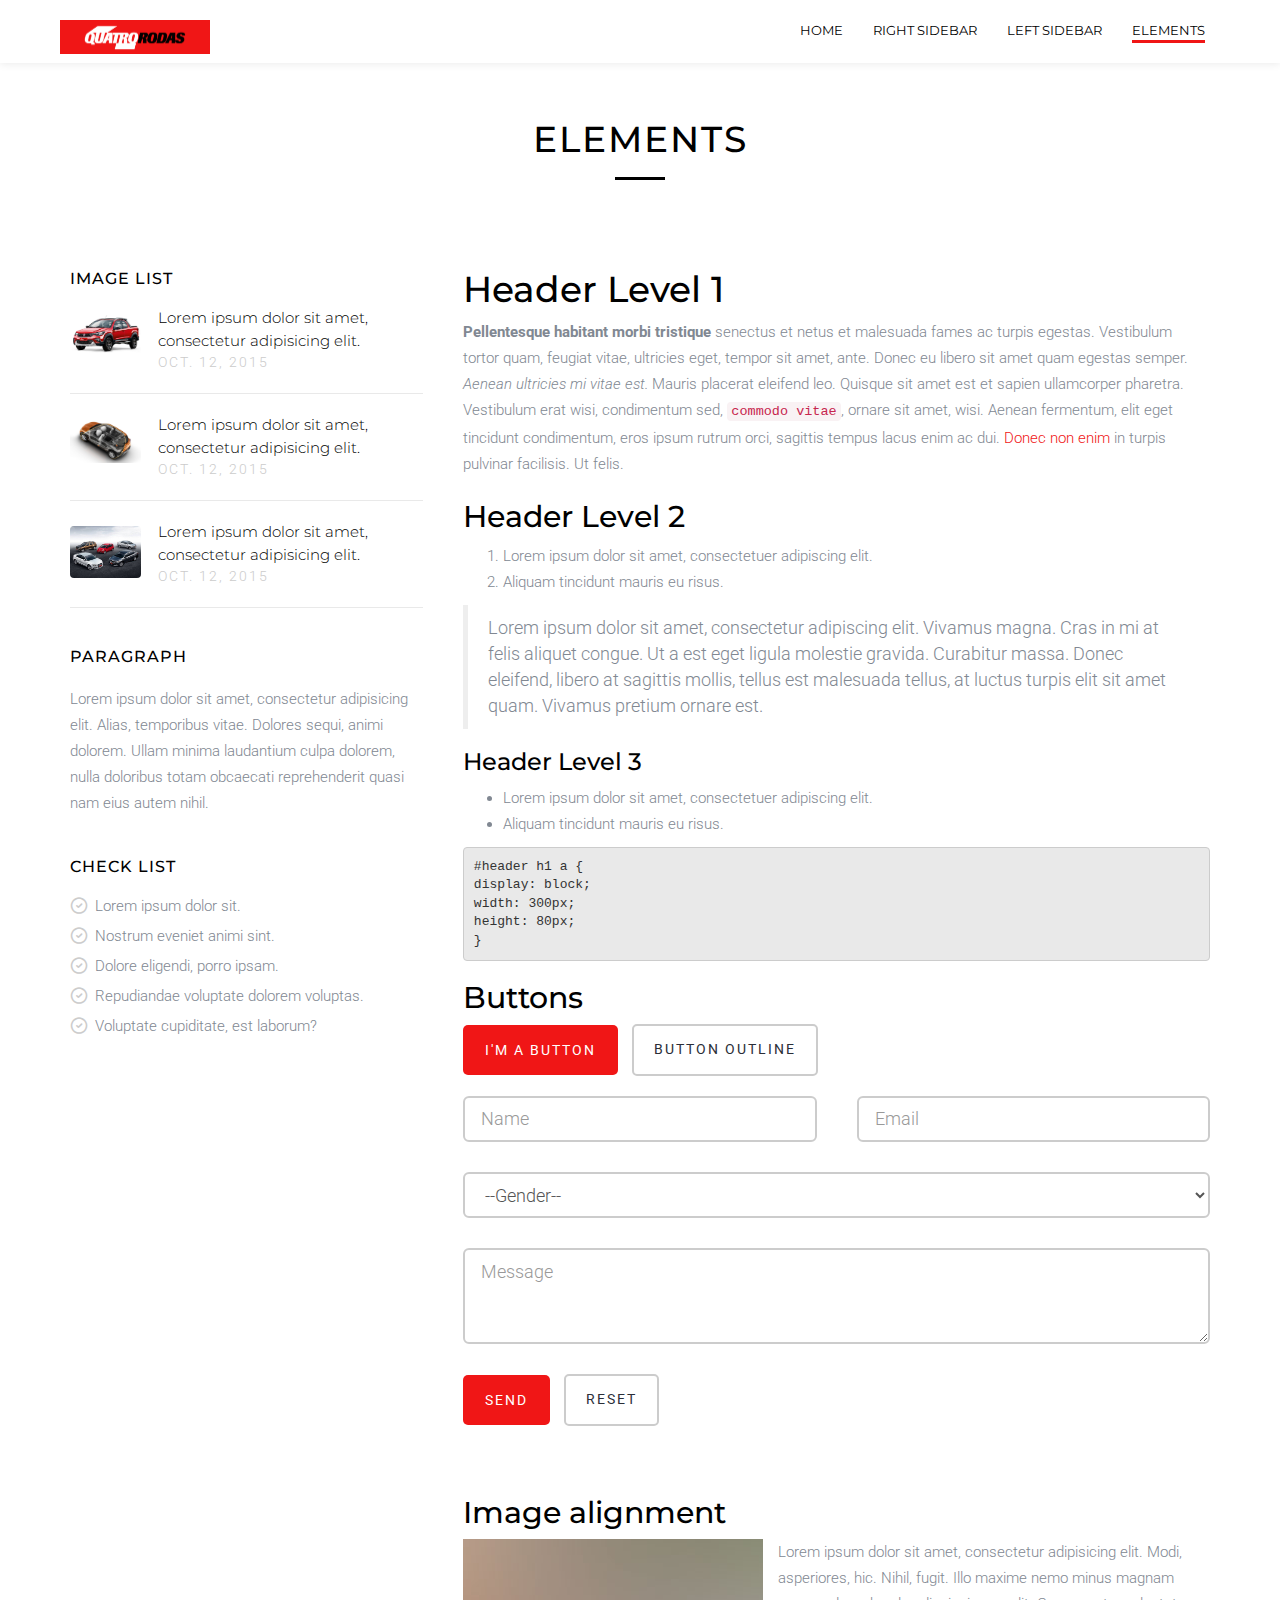
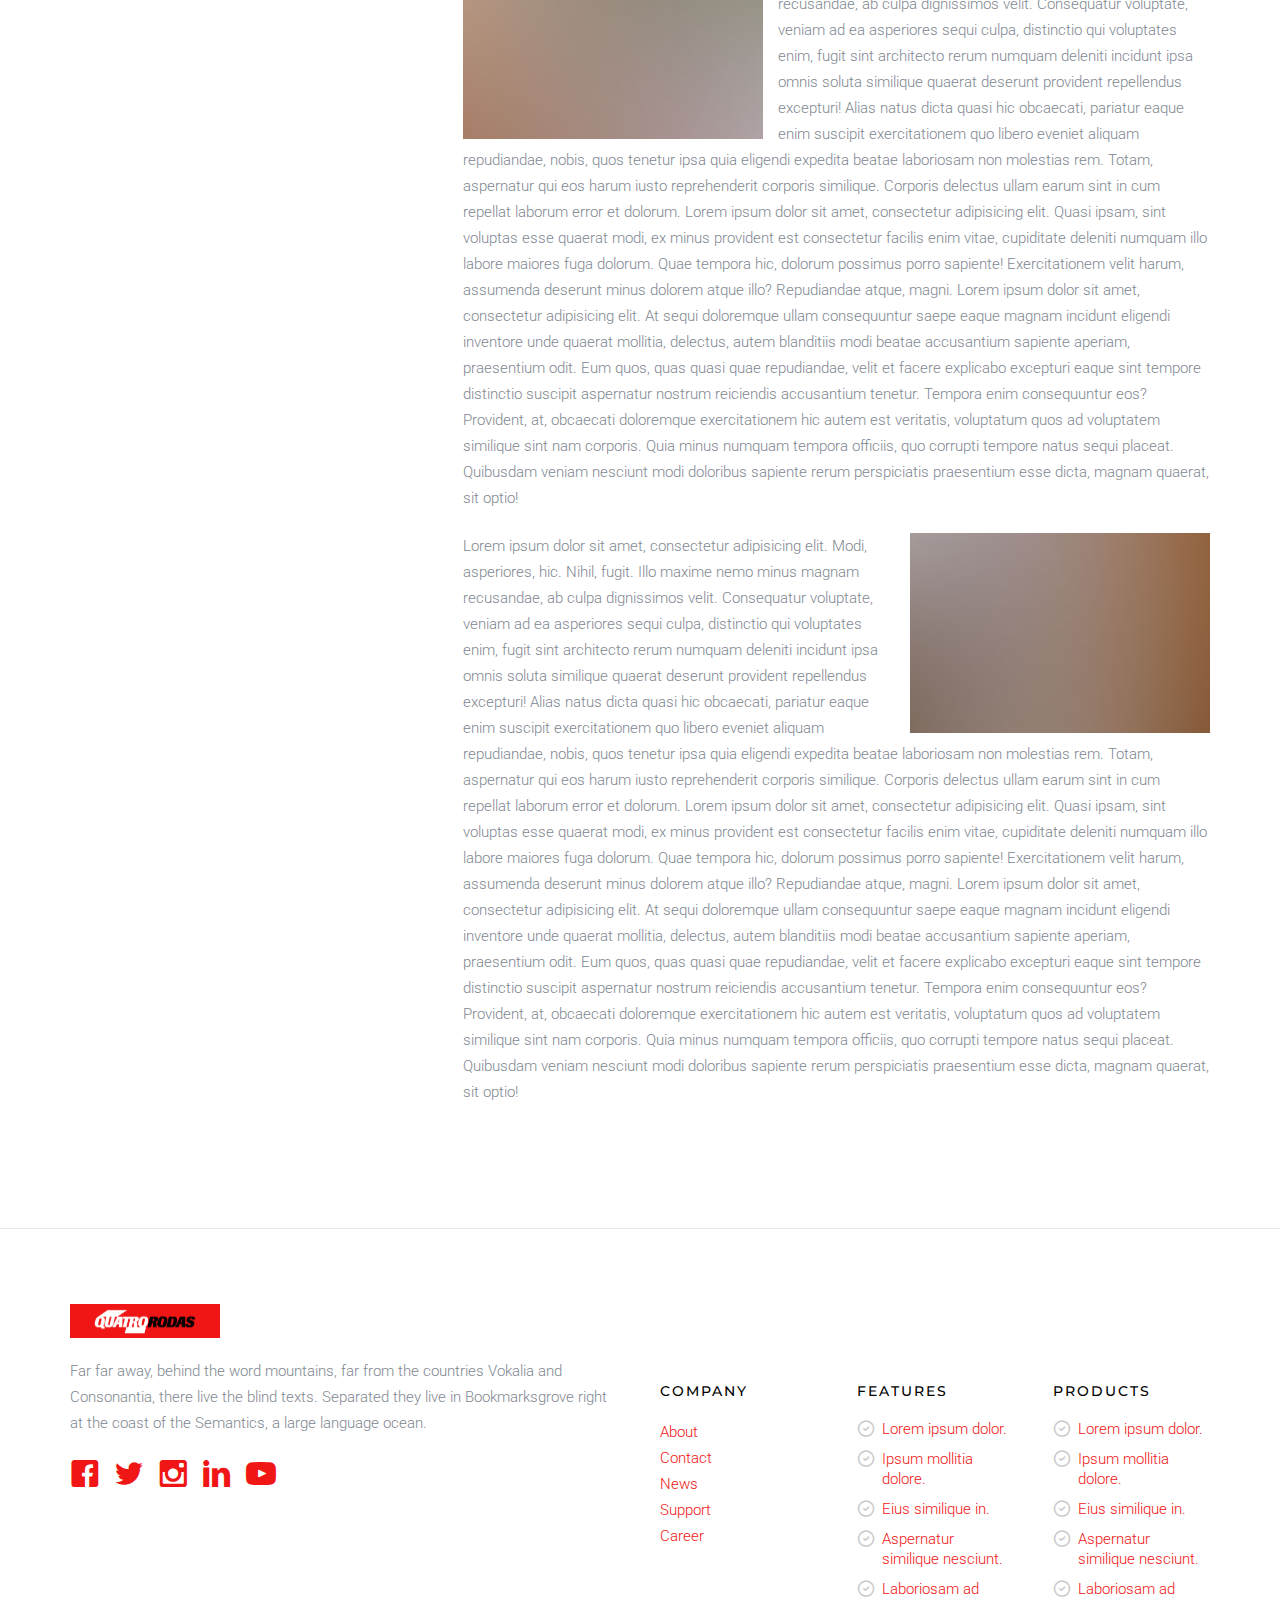
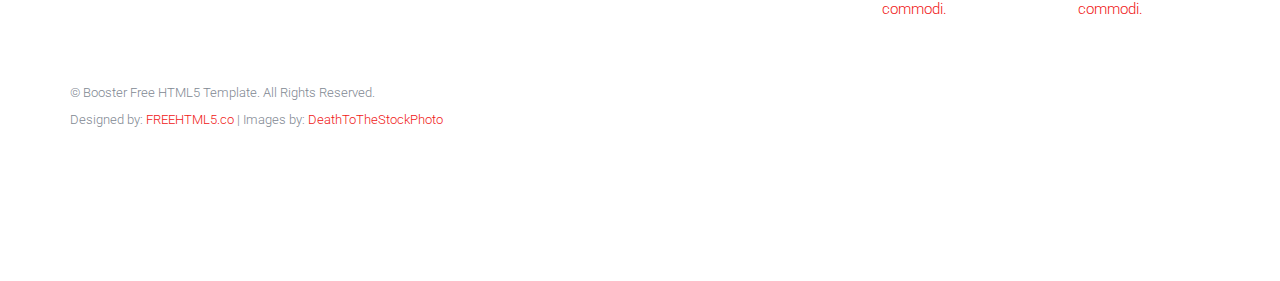
==== commit 68075177: "phploy -- compass - imagens -- template" ====
--- a/elements.html
+++ b/elements.html
@@ -7,25 +7,12 @@
 	<head>
 	<meta charset="utf-8">
 	<meta http-equiv="X-UA-Compatible" content="IE=edge">
-	<title>Booster &mdash; A free HTML5 Template by FREEHTML5.CO</title>
+	<title>Quatro rodas</title>
 	<meta name="viewport" content="width=device-width, initial-scale=1">
-	<meta name="description" content="Free HTML5 Template by FREEHTML5.CO" />
-	<meta name="keywords" content="free html5, free template, free bootstrap, html5, css3, mobile first, responsive" />
-	<meta name="author" content="FREEHTML5.CO" />
-
-  <!-- 
-	//////////////////////////////////////////////////////
-
-	FREE HTML5 TEMPLATE 
-	DESIGNED & DEVELOPED by FREEHTML5.CO
-		
-	Website: 		http://freehtml5.co/
-	Email: 			info@freehtml5.co
-	Twitter: 		http://twitter.com/fh5co
-	Facebook: 		https://www.facebook.com/fh5co
-
-	//////////////////////////////////////////////////////
-	 -->
+	<meta name="description" content="Tem 4 rodas e motor é nossa paixão" />
+	<meta name="keywords" content="4rodas, carros, automoveis, rodas" />
+	<meta name="author" content="Mike Oliveira" />
+
 
   <!-- Facebook and Twitter integration -->
 	<meta property="og:title" content=""/>
@@ -39,7 +26,8 @@
 	<meta name="twitter:card" content="" />
 
 	<!-- Place favicon.ico and apple-touch-icon.png in the root directory -->
-	<link rel="shortcut icon" href="favicon.ico">
+	<link rel="shortcut icon" href="images/qr.png">
+
 
 	<!-- Google Webfonts -->
 	<link href='http://fonts.googleapis.com/css?family=Roboto:400,300,100,500' rel='stylesheet' type='text/css'>
@@ -78,7 +66,9 @@
             <span class="icon-bar"></span>
             <span class="icon-bar"></span>
           </button>
-				<a class="navbar-brand" href="index.html">Booster</a>
+				<a class="navbar-brand" href="index.html">
+					<img src="images/logo.png" class="img-responsive logo-topo" alt="">
+				</a>
 				</div>
 				<div id="fh5co-navbar" class="navbar-collapse collapse">
 					<ul class="nav navbar-nav navbar-right">
@@ -263,7 +253,12 @@
 			<div class="row">
 				<div class="col-md-6 col-sm-6">
 					<div class="fh5co-footer-widget">
-						<h2 class="fh5co-footer-logo">Booster</h2>
+						<div class="row">
+							<div class="col-md-12">
+								<img src="images/logo.png" class="img-responsive logo-rodape" alt="">
+							</div>
+						</div>					
+						<h2 class="fh5co-footer-logo"></h2>
 						<p>Far far away, behind the word mountains, far from the countries Vokalia and Consonantia, there live the blind texts. Separated they live in Bookmarksgrove right at the coast of the Semantics, a large language ocean.</p>
 					</div>
 					<div class="fh5co-footer-widget">
--- a/css/style.css
+++ b/css/style.css
@@ -4,214 +4,380 @@
   src: url("../fonts/icomoon/icomoon.eot?srf3rx");
   src: url("../fonts/icomoon/icomoon.eot?srf3rx#iefix") format("embedded-opentype"), url("../fonts/icomoon/icomoon.ttf?srf3rx") format("truetype"), url("../fonts/icomoon/icomoon.woff?srf3rx") format("woff"), url("../fonts/icomoon/icomoon.svg?srf3rx#icomoon") format("svg");
   font-weight: normal;
-  font-style: normal; }
+  font-style: normal;
+}
 /*!
  * Bootstrap v3.3.5 (http://getbootstrap.com)
  * Copyright 2011-2015 Twitter, Inc.
  * Licensed under MIT (https://github.com/twbs/bootstrap/blob/master/LICENSE)
  */
 /*! normalize.css v3.0.3 | MIT License | github.com/necolas/normalize.css */
+/* line 9, ../sass/bootstrap/_normalize.scss */
 html {
   font-family: sans-serif;
   -ms-text-size-adjust: 100%;
-  -webkit-text-size-adjust: 100%; }
-
+  -webkit-text-size-adjust: 100%;
+}
+
+/* line 19, ../sass/bootstrap/_normalize.scss */
 body {
-  margin: 0; }
-
-article, aside, details, figcaption, figure, footer, header, hgroup, main, menu, nav, section, summary {
-  display: block; }
-
-audio, canvas, progress, video {
+  margin: 0;
+}
+
+/* line 33, ../sass/bootstrap/_normalize.scss */
+article,
+aside,
+details,
+figcaption,
+figure,
+footer,
+header,
+hgroup,
+main,
+menu,
+nav,
+section,
+summary {
+  display: block;
+}
+
+/* line 54, ../sass/bootstrap/_normalize.scss */
+audio,
+canvas,
+progress,
+video {
   display: inline-block;
-  vertical-align: baseline; }
-
+  vertical-align: baseline;
+}
+
+/* line 67, ../sass/bootstrap/_normalize.scss */
 audio:not([controls]) {
   display: none;
-  height: 0; }
-
-[hidden], template {
-  display: none; }
-
+  height: 0;
+}
+
+/* line 77, ../sass/bootstrap/_normalize.scss */
+[hidden],
+template {
+  display: none;
+}
+
+/* line 89, ../sass/bootstrap/_normalize.scss */
 a {
-  background-color: transparent; }
-
-a:active, a:hover {
-  outline: 0; }
-
+  background-color: transparent;
+}
+
+/* line 98, ../sass/bootstrap/_normalize.scss */
+a:active,
+a:hover {
+  outline: 0;
+}
+
+/* line 110, ../sass/bootstrap/_normalize.scss */
 abbr[title] {
-  border-bottom: 1px dotted; }
-
-b, strong {
-  font-weight: bold; }
-
+  border-bottom: 1px dotted;
+}
+
+/* line 118, ../sass/bootstrap/_normalize.scss */
+b,
+strong {
+  font-weight: bold;
+}
+
+/* line 127, ../sass/bootstrap/_normalize.scss */
 dfn {
-  font-style: italic; }
-
+  font-style: italic;
+}
+
+/* line 136, ../sass/bootstrap/_normalize.scss */
 h1 {
   font-size: 2em;
-  margin: 0.67em 0; }
-
+  margin: 0.67em 0;
+}
+
+/* line 145, ../sass/bootstrap/_normalize.scss */
 mark {
   background: #ff0;
-  color: #000; }
-
+  color: #000;
+}
+
+/* line 154, ../sass/bootstrap/_normalize.scss */
 small {
-  font-size: 80%; }
-
-sub, sup {
+  font-size: 80%;
+}
+
+/* line 162, ../sass/bootstrap/_normalize.scss */
+sub,
+sup {
   font-size: 75%;
   line-height: 0;
   position: relative;
-  vertical-align: baseline; }
-
+  vertical-align: baseline;
+}
+
+/* line 170, ../sass/bootstrap/_normalize.scss */
 sup {
-  top: -0.5em; }
-
+  top: -0.5em;
+}
+
+/* line 174, ../sass/bootstrap/_normalize.scss */
 sub {
-  bottom: -0.25em; }
-
+  bottom: -0.25em;
+}
+
+/* line 185, ../sass/bootstrap/_normalize.scss */
 img {
-  border: 0; }
-
+  border: 0;
+}
+
+/* line 193, ../sass/bootstrap/_normalize.scss */
 svg:not(:root) {
-  overflow: hidden; }
-
+  overflow: hidden;
+}
+
+/* line 204, ../sass/bootstrap/_normalize.scss */
 figure {
-  margin: 1em 40px; }
-
+  margin: 1em 40px;
+}
+
+/* line 212, ../sass/bootstrap/_normalize.scss */
 hr {
   box-sizing: content-box;
-  height: 0; }
-
+  height: 0;
+}
+
+/* line 221, ../sass/bootstrap/_normalize.scss */
 pre {
-  overflow: auto; }
-
-code, kbd, pre, samp {
+  overflow: auto;
+}
+
+/* line 229, ../sass/bootstrap/_normalize.scss */
+code,
+kbd,
+pre,
+samp {
   font-family: monospace, monospace;
-  font-size: 1em; }
-
-button, input, optgroup, select, textarea {
+  font-size: 1em;
+}
+
+/* line 252, ../sass/bootstrap/_normalize.scss */
+button,
+input,
+optgroup,
+select,
+textarea {
   color: inherit;
   font: inherit;
-  margin: 0; }
-
+  margin: 0;
+}
+
+/* line 266, ../sass/bootstrap/_normalize.scss */
 button {
-  overflow: visible; }
-
-button, select {
-  text-transform: none; }
-
-button, html input[type="button"], input[type="reset"], input[type="submit"] {
+  overflow: visible;
+}
+
+/* line 277, ../sass/bootstrap/_normalize.scss */
+button,
+select {
+  text-transform: none;
+}
+
+/* line 290, ../sass/bootstrap/_normalize.scss */
+button,
+html input[type="button"],
+input[type="reset"],
+input[type="submit"] {
   -webkit-appearance: button;
-  cursor: pointer; }
-
-button[disabled], html input[disabled] {
-  cursor: default; }
-
-button::-moz-focus-inner, input::-moz-focus-inner {
+  cursor: pointer;
+}
+
+/* line 302, ../sass/bootstrap/_normalize.scss */
+button[disabled],
+html input[disabled] {
+  cursor: default;
+}
+
+/* line 311, ../sass/bootstrap/_normalize.scss */
+button::-moz-focus-inner,
+input::-moz-focus-inner {
   border: 0;
-  padding: 0; }
-
+  padding: 0;
+}
+
+/* line 322, ../sass/bootstrap/_normalize.scss */
 input {
-  line-height: normal; }
-
-input[type="checkbox"], input[type="radio"] {
+  line-height: normal;
+}
+
+/* line 334, ../sass/bootstrap/_normalize.scss */
+input[type="checkbox"],
+input[type="radio"] {
   box-sizing: border-box;
-  padding: 0; }
-
-input[type="number"]::-webkit-inner-spin-button, input[type="number"]::-webkit-outer-spin-button {
-  height: auto; }
-
+  padding: 0;
+}
+
+/* line 346, ../sass/bootstrap/_normalize.scss */
+input[type="number"]::-webkit-inner-spin-button,
+input[type="number"]::-webkit-outer-spin-button {
+  height: auto;
+}
+
+/* line 356, ../sass/bootstrap/_normalize.scss */
 input[type="search"] {
   -webkit-appearance: textfield;
-  box-sizing: content-box; }
-
-input[type="search"]::-webkit-search-cancel-button, input[type="search"]::-webkit-search-decoration {
-  -webkit-appearance: none; }
-
+  box-sizing: content-box;
+}
+
+/* line 367, ../sass/bootstrap/_normalize.scss */
+input[type="search"]::-webkit-search-cancel-button,
+input[type="search"]::-webkit-search-decoration {
+  -webkit-appearance: none;
+}
+
+/* line 376, ../sass/bootstrap/_normalize.scss */
 fieldset {
   border: 1px solid #c0c0c0;
   margin: 0 2px;
-  padding: 0.35em 0.625em 0.75em; }
-
+  padding: 0.35em 0.625em 0.75em;
+}
+
+/* line 387, ../sass/bootstrap/_normalize.scss */
 legend {
   border: 0;
-  padding: 0; }
-
+  padding: 0;
+}
+
+/* line 396, ../sass/bootstrap/_normalize.scss */
 textarea {
-  overflow: auto; }
-
+  overflow: auto;
+}
+
+/* line 405, ../sass/bootstrap/_normalize.scss */
 optgroup {
-  font-weight: bold; }
-
+  font-weight: bold;
+}
+
+/* line 416, ../sass/bootstrap/_normalize.scss */
 table {
   border-collapse: collapse;
-  border-spacing: 0; }
-
-td, th {
-  padding: 0; }
+  border-spacing: 0;
+}
+
+/* line 421, ../sass/bootstrap/_normalize.scss */
+td,
+th {
+  padding: 0;
+}
 
 /*! Source: https://github.com/h5bp/html5-boilerplate/blob/master/src/css/main.css */
 @media print {
-  *, *:before, *:after {
+  /* line 9, ../sass/bootstrap/_print.scss */
+  *,
+  *:before,
+  *:after {
     background: transparent !important;
     color: #000 !important;
     box-shadow: none !important;
-    text-shadow: none !important; }
-
-  a, a:visited {
-    text-decoration: underline; }
-
+    text-shadow: none !important;
+  }
+
+  /* line 18, ../sass/bootstrap/_print.scss */
+  a,
+  a:visited {
+    text-decoration: underline;
+  }
+
+  /* line 23, ../sass/bootstrap/_print.scss */
   a[href]:after {
-    content: " (" attr(href) ")"; }
-
+    content: " (" attr(href) ")";
+  }
+
+  /* line 27, ../sass/bootstrap/_print.scss */
   abbr[title]:after {
-    content: " (" attr(title) ")"; }
-
-  a[href^="#"]:after, a[href^="javascript:"]:after {
-    content: ""; }
-
-  pre, blockquote {
+    content: " (" attr(title) ")";
+  }
+
+  /* line 33, ../sass/bootstrap/_print.scss */
+  a[href^="#"]:after,
+  a[href^="javascript:"]:after {
+    content: "";
+  }
+
+  /* line 38, ../sass/bootstrap/_print.scss */
+  pre,
+  blockquote {
     border: 1px solid #999;
-    page-break-inside: avoid; }
-
+    page-break-inside: avoid;
+  }
+
+  /* line 44, ../sass/bootstrap/_print.scss */
   thead {
-    display: table-header-group; }
-
-  tr, img {
-    page-break-inside: avoid; }
-
+    display: table-header-group;
+  }
+
+  /* line 48, ../sass/bootstrap/_print.scss */
+  tr,
   img {
-    max-width: 100% !important; }
-
-  p, h2, h3 {
+    page-break-inside: avoid;
+  }
+
+  /* line 53, ../sass/bootstrap/_print.scss */
+  img {
+    max-width: 100% !important;
+  }
+
+  /* line 57, ../sass/bootstrap/_print.scss */
+  p,
+  h2,
+  h3 {
     orphans: 3;
-    widows: 3; }
-
-  h2, h3 {
-    page-break-after: avoid; }
-
+    widows: 3;
+  }
+
+  /* line 64, ../sass/bootstrap/_print.scss */
+  h2,
+  h3 {
+    page-break-after: avoid;
+  }
+
+  /* line 72, ../sass/bootstrap/_print.scss */
   .navbar {
-    display: none; }
-
-  .btn > .caret, .dropup > .btn > .caret {
-    border-top-color: #000 !important; }
-
+    display: none;
+  }
+
+  /* line 77, ../sass/bootstrap/_print.scss */
+  .btn > .caret,
+  .dropup > .btn > .caret {
+    border-top-color: #000 !important;
+  }
+
+  /* line 81, ../sass/bootstrap/_print.scss */
   .label {
-    border: 1px solid #000; }
-
+    border: 1px solid #000;
+  }
+
+  /* line 85, ../sass/bootstrap/_print.scss */
   .table {
-    border-collapse: collapse !important; }
-  .table td, .table th {
-    background-color: #fff !important; }
-
-  .table-bordered th, .table-bordered td {
-    border: 1px solid #ddd !important; } }
+    border-collapse: collapse !important;
+  }
+  /* line 88, ../sass/bootstrap/_print.scss */
+  .table td,
+  .table th {
+    background-color: #fff !important;
+  }
+
+  /* line 94, ../sass/bootstrap/_print.scss */
+  .table-bordered th,
+  .table-bordered td {
+    border: 1px solid #ddd !important;
+  }
+}
 @font-face {
   font-family: 'Glyphicons Halflings';
   src: url("../fonts/bootstrap/glyphicons-halflings-regular.eot");
-  src: url("../fonts/bootstrap/glyphicons-halflings-regular.eot?#iefix") format("embedded-opentype"), url("../fonts/bootstrap/glyphicons-halflings-regular.woff2") format("woff2"), url("../fonts/bootstrap/glyphicons-halflings-regular.woff") format("woff"), url("../fonts/bootstrap/glyphicons-halflings-regular.ttf") format("truetype"), url("../fonts/bootstrap/glyphicons-halflings-regular.svg#glyphicons_halflingsregular") format("svg"); }
+  src: url("../fonts/bootstrap/glyphicons-halflings-regular.eot?#iefix") format("embedded-opentype"), url("../fonts/bootstrap/glyphicons-halflings-regular.woff2") format("woff2"), url("../fonts/bootstrap/glyphicons-halflings-regular.woff") format("woff"), url("../fonts/bootstrap/glyphicons-halflings-regular.ttf") format("truetype"), url("../fonts/bootstrap/glyphicons-halflings-regular.svg#glyphicons_halflingsregular") format("svg");
+}
+/* line 24, ../sass/bootstrap/_glyphicons.scss */
 .glyphicon {
   position: relative;
   top: 1px;
@@ -221,845 +387,1400 @@
   font-weight: normal;
   line-height: 1;
   -webkit-font-smoothing: antialiased;
-  -moz-osx-font-smoothing: grayscale; }
-
+  -moz-osx-font-smoothing: grayscale;
+}
+
+/* line 37, ../sass/bootstrap/_glyphicons.scss */
 .glyphicon-asterisk:before {
-  content: "\2a"; }
-
+  content: "\2a";
+}
+
+/* line 38, ../sass/bootstrap/_glyphicons.scss */
 .glyphicon-plus:before {
-  content: "\2b"; }
-
-.glyphicon-euro:before, .glyphicon-eur:before {
-  content: "\20ac"; }
-
+  content: "\2b";
+}
+
+/* line 40, ../sass/bootstrap/_glyphicons.scss */
+.glyphicon-euro:before,
+.glyphicon-eur:before {
+  content: "\20ac";
+}
+
+/* line 41, ../sass/bootstrap/_glyphicons.scss */
 .glyphicon-minus:before {
-  content: "\2212"; }
-
+  content: "\2212";
+}
+
+/* line 42, ../sass/bootstrap/_glyphicons.scss */
 .glyphicon-cloud:before {
-  content: "\2601"; }
-
+  content: "\2601";
+}
+
+/* line 43, ../sass/bootstrap/_glyphicons.scss */
 .glyphicon-envelope:before {
-  content: "\2709"; }
-
+  content: "\2709";
+}
+
+/* line 44, ../sass/bootstrap/_glyphicons.scss */
 .glyphicon-pencil:before {
-  content: "\270f"; }
-
+  content: "\270f";
+}
+
+/* line 45, ../sass/bootstrap/_glyphicons.scss */
 .glyphicon-glass:before {
-  content: "\e001"; }
-
+  content: "\e001";
+}
+
+/* line 46, ../sass/bootstrap/_glyphicons.scss */
 .glyphicon-music:before {
-  content: "\e002"; }
-
+  content: "\e002";
+}
+
+/* line 47, ../sass/bootstrap/_glyphicons.scss */
 .glyphicon-search:before {
-  content: "\e003"; }
-
+  content: "\e003";
+}
+
+/* line 48, ../sass/bootstrap/_glyphicons.scss */
 .glyphicon-heart:before {
-  content: "\e005"; }
-
+  content: "\e005";
+}
+
+/* line 49, ../sass/bootstrap/_glyphicons.scss */
 .glyphicon-star:before {
-  content: "\e006"; }
-
+  content: "\e006";
+}
+
+/* line 50, ../sass/bootstrap/_glyphicons.scss */
 .glyphicon-star-empty:before {
-  content: "\e007"; }
-
+  content: "\e007";
+}
+
+/* line 51, ../sass/bootstrap/_glyphicons.scss */
 .glyphicon-user:before {
-  content: "\e008"; }
-
+  content: "\e008";
+}
+
+/* line 52, ../sass/bootstrap/_glyphicons.scss */
 .glyphicon-film:before {
-  content: "\e009"; }
-
+  content: "\e009";
+}
+
+/* line 53, ../sass/bootstrap/_glyphicons.scss */
 .glyphicon-th-large:before {
-  content: "\e010"; }
-
+  content: "\e010";
+}
+
+/* line 54, ../sass/bootstrap/_glyphicons.scss */
 .glyphicon-th:before {
-  content: "\e011"; }
-
+  content: "\e011";
+}
+
+/* line 55, ../sass/bootstrap/_glyphicons.scss */
 .glyphicon-th-list:before {
-  content: "\e012"; }
-
+  content: "\e012";
+}
+
+/* line 56, ../sass/bootstrap/_glyphicons.scss */
 .glyphicon-ok:before {
-  content: "\e013"; }
-
+  content: "\e013";
+}
+
+/* line 57, ../sass/bootstrap/_glyphicons.scss */
 .glyphicon-remove:before {
-  content: "\e014"; }
-
+  content: "\e014";
+}
+
+/* line 58, ../sass/bootstrap/_glyphicons.scss */
 .glyphicon-zoom-in:before {
-  content: "\e015"; }
-
+  content: "\e015";
+}
+
+/* line 59, ../sass/bootstrap/_glyphicons.scss */
 .glyphicon-zoom-out:before {
-  content: "\e016"; }
-
+  content: "\e016";
+}
+
+/* line 60, ../sass/bootstrap/_glyphicons.scss */
 .glyphicon-off:before {
-  content: "\e017"; }
-
+  content: "\e017";
+}
+
+/* line 61, ../sass/bootstrap/_glyphicons.scss */
 .glyphicon-signal:before {
-  content: "\e018"; }
-
+  content: "\e018";
+}
+
+/* line 62, ../sass/bootstrap/_glyphicons.scss */
 .glyphicon-cog:before {
-  content: "\e019"; }
-
+  content: "\e019";
+}
+
+/* line 63, ../sass/bootstrap/_glyphicons.scss */
 .glyphicon-trash:before {
-  content: "\e020"; }
-
+  content: "\e020";
+}
+
+/* line 64, ../sass/bootstrap/_glyphicons.scss */
 .glyphicon-home:before {
-  content: "\e021"; }
-
+  content: "\e021";
+}
+
+/* line 65, ../sass/bootstrap/_glyphicons.scss */
 .glyphicon-file:before {
-  content: "\e022"; }
-
+  content: "\e022";
+}
+
+/* line 66, ../sass/bootstrap/_glyphicons.scss */
 .glyphicon-time:before {
-  content: "\e023"; }
-
+  content: "\e023";
+}
+
+/* line 67, ../sass/bootstrap/_glyphicons.scss */
 .glyphicon-road:before {
-  content: "\e024"; }
-
+  content: "\e024";
+}
+
+/* line 68, ../sass/bootstrap/_glyphicons.scss */
 .glyphicon-download-alt:before {
-  content: "\e025"; }
-
+  content: "\e025";
+}
+
+/* line 69, ../sass/bootstrap/_glyphicons.scss */
 .glyphicon-download:before {
-  content: "\e026"; }
-
+  content: "\e026";
+}
+
+/* line 70, ../sass/bootstrap/_glyphicons.scss */
 .glyphicon-upload:before {
-  content: "\e027"; }
-
+  content: "\e027";
+}
+
+/* line 71, ../sass/bootstrap/_glyphicons.scss */
 .glyphicon-inbox:before {
-  content: "\e028"; }
-
+  content: "\e028";
+}
+
+/* line 72, ../sass/bootstrap/_glyphicons.scss */
 .glyphicon-play-circle:before {
-  content: "\e029"; }
-
+  content: "\e029";
+}
+
+/* line 73, ../sass/bootstrap/_glyphicons.scss */
 .glyphicon-repeat:before {
-  content: "\e030"; }
-
+  content: "\e030";
+}
+
+/* line 74, ../sass/bootstrap/_glyphicons.scss */
 .glyphicon-refresh:before {
-  content: "\e031"; }
-
+  content: "\e031";
+}
+
+/* line 75, ../sass/bootstrap/_glyphicons.scss */
 .glyphicon-list-alt:before {
-  content: "\e032"; }
-
+  content: "\e032";
+}
+
+/* line 76, ../sass/bootstrap/_glyphicons.scss */
 .glyphicon-lock:before {
-  content: "\e033"; }
-
+  content: "\e033";
+}
+
+/* line 77, ../sass/bootstrap/_glyphicons.scss */
 .glyphicon-flag:before {
-  content: "\e034"; }
-
+  content: "\e034";
+}
+
+/* line 78, ../sass/bootstrap/_glyphicons.scss */
 .glyphicon-headphones:before {
-  content: "\e035"; }
-
+  content: "\e035";
+}
+
+/* line 79, ../sass/bootstrap/_glyphicons.scss */
 .glyphicon-volume-off:before {
-  content: "\e036"; }
-
+  content: "\e036";
+}
+
+/* line 80, ../sass/bootstrap/_glyphicons.scss */
 .glyphicon-volume-down:before {
-  content: "\e037"; }
-
+  content: "\e037";
+}
+
+/* line 81, ../sass/bootstrap/_glyphicons.scss */
 .glyphicon-volume-up:before {
-  content: "\e038"; }
-
+  content: "\e038";
+}
+
+/* line 82, ../sass/bootstrap/_glyphicons.scss */
 .glyphicon-qrcode:before {
-  content: "\e039"; }
-
+  content: "\e039";
+}
+
+/* line 83, ../sass/bootstrap/_glyphicons.scss */
 .glyphicon-barcode:before {
-  content: "\e040"; }
-
+  content: "\e040";
+}
+
+/* line 84, ../sass/bootstrap/_glyphicons.scss */
 .glyphicon-tag:before {
-  content: "\e041"; }
-
+  content: "\e041";
+}
+
+/* line 85, ../sass/bootstrap/_glyphicons.scss */
 .glyphicon-tags:before {
-  content: "\e042"; }
-
+  content: "\e042";
+}
+
+/* line 86, ../sass/bootstrap/_glyphicons.scss */
 .glyphicon-book:before {
-  content: "\e043"; }
-
+  content: "\e043";
+}
+
+/* line 87, ../sass/bootstrap/_glyphicons.scss */
 .glyphicon-bookmark:before {
-  content: "\e044"; }
-
+  content: "\e044";
+}
+
+/* line 88, ../sass/bootstrap/_glyphicons.scss */
 .glyphicon-print:before {
-  content: "\e045"; }
-
+  content: "\e045";
+}
+
+/* line 89, ../sass/bootstrap/_glyphicons.scss */
 .glyphicon-camera:before {
-  content: "\e046"; }
-
+  content: "\e046";
+}
+
+/* line 90, ../sass/bootstrap/_glyphicons.scss */
 .glyphicon-font:before {
-  content: "\e047"; }
-
+  content: "\e047";
+}
+
+/* line 91, ../sass/bootstrap/_glyphicons.scss */
 .glyphicon-bold:before {
-  content: "\e048"; }
-
+  content: "\e048";
+}
+
+/* line 92, ../sass/bootstrap/_glyphicons.scss */
 .glyphicon-italic:before {
-  content: "\e049"; }
-
+  content: "\e049";
+}
+
+/* line 93, ../sass/bootstrap/_glyphicons.scss */
 .glyphicon-text-height:before {
-  content: "\e050"; }
-
+  content: "\e050";
+}
+
+/* line 94, ../sass/bootstrap/_glyphicons.scss */
 .glyphicon-text-width:before {
-  content: "\e051"; }
-
+  content: "\e051";
+}
+
+/* line 95, ../sass/bootstrap/_glyphicons.scss */
 .glyphicon-align-left:before {
-  content: "\e052"; }
-
+  content: "\e052";
+}
+
+/* line 96, ../sass/bootstrap/_glyphicons.scss */
 .glyphicon-align-center:before {
-  content: "\e053"; }
-
+  content: "\e053";
+}
+
+/* line 97, ../sass/bootstrap/_glyphicons.scss */
 .glyphicon-align-right:before {
-  content: "\e054"; }
-
+  content: "\e054";
+}
+
+/* line 98, ../sass/bootstrap/_glyphicons.scss */
 .glyphicon-align-justify:before {
-  content: "\e055"; }
-
+  content: "\e055";
+}
+
+/* line 99, ../sass/bootstrap/_glyphicons.scss */
 .glyphicon-list:before {
-  content: "\e056"; }
-
+  content: "\e056";
+}
+
+/* line 100, ../sass/bootstrap/_glyphicons.scss */
 .glyphicon-indent-left:before {
-  content: "\e057"; }
-
+  content: "\e057";
+}
+
+/* line 101, ../sass/bootstrap/_glyphicons.scss */
 .glyphicon-indent-right:before {
-  content: "\e058"; }
-
+  content: "\e058";
+}
+
+/* line 102, ../sass/bootstrap/_glyphicons.scss */
 .glyphicon-facetime-video:before {
-  content: "\e059"; }
-
+  content: "\e059";
+}
+
+/* line 103, ../sass/bootstrap/_glyphicons.scss */
 .glyphicon-picture:before {
-  content: "\e060"; }
-
+  content: "\e060";
+}
+
+/* line 104, ../sass/bootstrap/_glyphicons.scss */
 .glyphicon-map-marker:before {
-  content: "\e062"; }
-
+  content: "\e062";
+}
+
+/* line 105, ../sass/bootstrap/_glyphicons.scss */
 .glyphicon-adjust:before {
-  content: "\e063"; }
-
+  content: "\e063";
+}
+
+/* line 106, ../sass/bootstrap/_glyphicons.scss */
 .glyphicon-tint:before {
-  content: "\e064"; }
-
+  content: "\e064";
+}
+
+/* line 107, ../sass/bootstrap/_glyphicons.scss */
 .glyphicon-edit:before {
-  content: "\e065"; }
-
+  content: "\e065";
+}
+
+/* line 108, ../sass/bootstrap/_glyphicons.scss */
 .glyphicon-share:before {
-  content: "\e066"; }
-
+  content: "\e066";
+}
+
+/* line 109, ../sass/bootstrap/_glyphicons.scss */
 .glyphicon-check:before {
-  content: "\e067"; }
-
+  content: "\e067";
+}
+
+/* line 110, ../sass/bootstrap/_glyphicons.scss */
 .glyphicon-move:before {
-  content: "\e068"; }
-
+  content: "\e068";
+}
+
+/* line 111, ../sass/bootstrap/_glyphicons.scss */
 .glyphicon-step-backward:before {
-  content: "\e069"; }
-
+  content: "\e069";
+}
+
+/* line 112, ../sass/bootstrap/_glyphicons.scss */
 .glyphicon-fast-backward:before {
-  content: "\e070"; }
-
+  content: "\e070";
+}
+
+/* line 113, ../sass/bootstrap/_glyphicons.scss */
 .glyphicon-backward:before {
-  content: "\e071"; }
-
+  content: "\e071";
+}
+
+/* line 114, ../sass/bootstrap/_glyphicons.scss */
 .glyphicon-play:before {
-  content: "\e072"; }
-
+  content: "\e072";
+}
+
+/* line 115, ../sass/bootstrap/_glyphicons.scss */
 .glyphicon-pause:before {
-  content: "\e073"; }
-
+  content: "\e073";
+}
+
+/* line 116, ../sass/bootstrap/_glyphicons.scss */
 .glyphicon-stop:before {
-  content: "\e074"; }
-
+  content: "\e074";
+}
+
+/* line 117, ../sass/bootstrap/_glyphicons.scss */
 .glyphicon-forward:before {
-  content: "\e075"; }
-
+  content: "\e075";
+}
+
+/* line 118, ../sass/bootstrap/_glyphicons.scss */
 .glyphicon-fast-forward:before {
-  content: "\e076"; }
-
+  content: "\e076";
+}
+
+/* line 119, ../sass/bootstrap/_glyphicons.scss */
 .glyphicon-step-forward:before {
-  content: "\e077"; }
-
+  content: "\e077";
+}
+
+/* line 120, ../sass/bootstrap/_glyphicons.scss */
 .glyphicon-eject:before {
-  content: "\e078"; }
-
+  content: "\e078";
+}
+
+/* line 121, ../sass/bootstrap/_glyphicons.scss */
 .glyphicon-chevron-left:before {
-  content: "\e079"; }
-
+  content: "\e079";
+}
+
+/* line 122, ../sass/bootstrap/_glyphicons.scss */
 .glyphicon-chevron-right:before {
-  content: "\e080"; }
-
+  content: "\e080";
+}
+
+/* line 123, ../sass/bootstrap/_glyphicons.scss */
 .glyphicon-plus-sign:before {
-  content: "\e081"; }
-
+  content: "\e081";
+}
+
+/* line 124, ../sass/bootstrap/_glyphicons.scss */
 .glyphicon-minus-sign:before {
-  content: "\e082"; }
-
+  content: "\e082";
+}
+
+/* line 125, ../sass/bootstrap/_glyphicons.scss */
 .glyphicon-remove-sign:before {
-  content: "\e083"; }
-
+  content: "\e083";
+}
+
+/* line 126, ../sass/bootstrap/_glyphicons.scss */
 .glyphicon-ok-sign:before {
-  content: "\e084"; }
-
+  content: "\e084";
+}
+
+/* line 127, ../sass/bootstrap/_glyphicons.scss */
 .glyphicon-question-sign:before {
-  content: "\e085"; }
-
+  content: "\e085";
+}
+
+/* line 128, ../sass/bootstrap/_glyphicons.scss */
 .glyphicon-info-sign:before {
-  content: "\e086"; }
-
+  content: "\e086";
+}
+
+/* line 129, ../sass/bootstrap/_glyphicons.scss */
 .glyphicon-screenshot:before {
-  content: "\e087"; }
-
+  content: "\e087";
+}
+
+/* line 130, ../sass/bootstrap/_glyphicons.scss */
 .glyphicon-remove-circle:before {
-  content: "\e088"; }
-
+  content: "\e088";
+}
+
+/* line 131, ../sass/bootstrap/_glyphicons.scss */
 .glyphicon-ok-circle:before {
-  content: "\e089"; }
-
+  content: "\e089";
+}
+
+/* line 132, ../sass/bootstrap/_glyphicons.scss */
 .glyphicon-ban-circle:before {
-  content: "\e090"; }
-
+  content: "\e090";
+}
+
+/* line 133, ../sass/bootstrap/_glyphicons.scss */
 .glyphicon-arrow-left:before {
-  content: "\e091"; }
-
+  content: "\e091";
+}
+
+/* line 134, ../sass/bootstrap/_glyphicons.scss */
 .glyphicon-arrow-right:before {
-  content: "\e092"; }
-
+  content: "\e092";
+}
+
+/* line 135, ../sass/bootstrap/_glyphicons.scss */
 .glyphicon-arrow-up:before {
-  content: "\e093"; }
-
+  content: "\e093";
+}
+
+/* line 136, ../sass/bootstrap/_glyphicons.scss */
 .glyphicon-arrow-down:before {
-  content: "\e094"; }
-
+  content: "\e094";
+}
+
+/* line 137, ../sass/bootstrap/_glyphicons.scss */
 .glyphicon-share-alt:before {
-  content: "\e095"; }
-
+  content: "\e095";
+}
+
+/* line 138, ../sass/bootstrap/_glyphicons.scss */
 .glyphicon-resize-full:before {
-  content: "\e096"; }
-
+  content: "\e096";
+}
+
+/* line 139, ../sass/bootstrap/_glyphicons.scss */
 .glyphicon-resize-small:before {
-  content: "\e097"; }
-
+  content: "\e097";
+}
+
+/* line 140, ../sass/bootstrap/_glyphicons.scss */
 .glyphicon-exclamation-sign:before {
-  content: "\e101"; }
-
+  content: "\e101";
+}
+
+/* line 141, ../sass/bootstrap/_glyphicons.scss */
 .glyphicon-gift:before {
-  content: "\e102"; }
-
+  content: "\e102";
+}
+
+/* line 142, ../sass/bootstrap/_glyphicons.scss */
 .glyphicon-leaf:before {
-  content: "\e103"; }
-
+  content: "\e103";
+}
+
+/* line 143, ../sass/bootstrap/_glyphicons.scss */
 .glyphicon-fire:before {
-  content: "\e104"; }
-
+  content: "\e104";
+}
+
+/* line 144, ../sass/bootstrap/_glyphicons.scss */
 .glyphicon-eye-open:before {
-  content: "\e105"; }
-
+  content: "\e105";
+}
+
+/* line 145, ../sass/bootstrap/_glyphicons.scss */
 .glyphicon-eye-close:before {
-  content: "\e106"; }
-
+  content: "\e106";
+}
+
+/* line 146, ../sass/bootstrap/_glyphicons.scss */
 .glyphicon-warning-sign:before {
-  content: "\e107"; }
-
+  content: "\e107";
+}
+
+/* line 147, ../sass/bootstrap/_glyphicons.scss */
 .glyphicon-plane:before {
-  content: "\e108"; }
-
+  content: "\e108";
+}
+
+/* line 148, ../sass/bootstrap/_glyphicons.scss */
 .glyphicon-calendar:before {
-  content: "\e109"; }
-
+  content: "\e109";
+}
+
+/* line 149, ../sass/bootstrap/_glyphicons.scss */
 .glyphicon-random:before {
-  content: "\e110"; }
-
+  content: "\e110";
+}
+
+/* line 150, ../sass/bootstrap/_glyphicons.scss */
 .glyphicon-comment:before {
-  content: "\e111"; }
-
+  content: "\e111";
+}
+
+/* line 151, ../sass/bootstrap/_glyphicons.scss */
 .glyphicon-magnet:before {
-  content: "\e112"; }
-
+  content: "\e112";
+}
+
+/* line 152, ../sass/bootstrap/_glyphicons.scss */
 .glyphicon-chevron-up:before {
-  content: "\e113"; }
-
+  content: "\e113";
+}
+
+/* line 153, ../sass/bootstrap/_glyphicons.scss */
 .glyphicon-chevron-down:before {
-  content: "\e114"; }
-
+  content: "\e114";
+}
+
+/* line 154, ../sass/bootstrap/_glyphicons.scss */
 .glyphicon-retweet:before {
-  content: "\e115"; }
-
+  content: "\e115";
+}
+
+/* line 155, ../sass/bootstrap/_glyphicons.scss */
 .glyphicon-shopping-cart:before {
-  content: "\e116"; }
-
+  content: "\e116";
+}
+
+/* line 156, ../sass/bootstrap/_glyphicons.scss */
 .glyphicon-folder-close:before {
-  content: "\e117"; }
-
+  content: "\e117";
+}
+
+/* line 157, ../sass/bootstrap/_glyphicons.scss */
 .glyphicon-folder-open:before {
-  content: "\e118"; }
-
+  content: "\e118";
+}
+
+/* line 158, ../sass/bootstrap/_glyphicons.scss */
 .glyphicon-resize-vertical:before {
-  content: "\e119"; }
-
+  content: "\e119";
+}
+
+/* line 159, ../sass/bootstrap/_glyphicons.scss */
 .glyphicon-resize-horizontal:before {
-  content: "\e120"; }
-
+  content: "\e120";
+}
+
+/* line 160, ../sass/bootstrap/_glyphicons.scss */
 .glyphicon-hdd:before {
-  content: "\e121"; }
-
+  content: "\e121";
+}
+
+/* line 161, ../sass/bootstrap/_glyphicons.scss */
 .glyphicon-bullhorn:before {
-  content: "\e122"; }
-
+  content: "\e122";
+}
+
+/* line 162, ../sass/bootstrap/_glyphicons.scss */
 .glyphicon-bell:before {
-  content: "\e123"; }
-
+  content: "\e123";
+}
+
+/* line 163, ../sass/bootstrap/_glyphicons.scss */
 .glyphicon-certificate:before {
-  content: "\e124"; }
-
+  content: "\e124";
+}
+
+/* line 164, ../sass/bootstrap/_glyphicons.scss */
 .glyphicon-thumbs-up:before {
-  content: "\e125"; }
-
+  content: "\e125";
+}
+
+/* line 165, ../sass/bootstrap/_glyphicons.scss */
 .glyphicon-thumbs-down:before {
-  content: "\e126"; }
-
+  content: "\e126";
+}
+
+/* line 166, ../sass/bootstrap/_glyphicons.scss */
 .glyphicon-hand-right:before {
-  content: "\e127"; }
-
+  content: "\e127";
+}
+
+/* line 167, ../sass/bootstrap/_glyphicons.scss */
 .glyphicon-hand-left:before {
-  content: "\e128"; }
-
+  content: "\e128";
+}
+
+/* line 168, ../sass/bootstrap/_glyphicons.scss */
 .glyphicon-hand-up:before {
-  content: "\e129"; }
-
+  content: "\e129";
+}
+
+/* line 169, ../sass/bootstrap/_glyphicons.scss */
 .glyphicon-hand-down:before {
-  content: "\e130"; }
-
+  content: "\e130";
+}
+
+/* line 170, ../sass/bootstrap/_glyphicons.scss */
 .glyphicon-circle-arrow-right:before {
-  content: "\e131"; }
-
+  content: "\e131";
+}
+
+/* line 171, ../sass/bootstrap/_glyphicons.scss */
 .glyphicon-circle-arrow-left:before {
-  content: "\e132"; }
-
+  content: "\e132";
+}
+
+/* line 172, ../sass/bootstrap/_glyphicons.scss */
 .glyphicon-circle-arrow-up:before {
-  content: "\e133"; }
-
+  content: "\e133";
+}
+
+/* line 173, ../sass/bootstrap/_glyphicons.scss */
 .glyphicon-circle-arrow-down:before {
-  content: "\e134"; }
-
+  content: "\e134";
+}
+
+/* line 174, ../sass/bootstrap/_glyphicons.scss */
 .glyphicon-globe:before {
-  content: "\e135"; }
-
+  content: "\e135";
+}
+
+/* line 175, ../sass/bootstrap/_glyphicons.scss */
 .glyphicon-wrench:before {
-  content: "\e136"; }
-
+  content: "\e136";
+}
+
+/* line 176, ../sass/bootstrap/_glyphicons.scss */
 .glyphicon-tasks:before {
-  content: "\e137"; }
-
+  content: "\e137";
+}
+
+/* line 177, ../sass/bootstrap/_glyphicons.scss */
 .glyphicon-filter:before {
-  content: "\e138"; }
-
+  content: "\e138";
+}
+
+/* line 178, ../sass/bootstrap/_glyphicons.scss */
 .glyphicon-briefcase:before {
-  content: "\e139"; }
-
+  content: "\e139";
+}
+
+/* line 179, ../sass/bootstrap/_glyphicons.scss */
 .glyphicon-fullscreen:before {
-  content: "\e140"; }
-
+  content: "\e140";
+}
+
+/* line 180, ../sass/bootstrap/_glyphicons.scss */
 .glyphicon-dashboard:before {
-  content: "\e141"; }
-
+  content: "\e141";
+}
+
+/* line 181, ../sass/bootstrap/_glyphicons.scss */
 .glyphicon-paperclip:before {
-  content: "\e142"; }
-
+  content: "\e142";
+}
+
+/* line 182, ../sass/bootstrap/_glyphicons.scss */
 .glyphicon-heart-empty:before {
-  content: "\e143"; }
-
+  content: "\e143";
+}
+
+/* line 183, ../sass/bootstrap/_glyphicons.scss */
 .glyphicon-link:before {
-  content: "\e144"; }
-
+  content: "\e144";
+}
+
+/* line 184, ../sass/bootstrap/_glyphicons.scss */
 .glyphicon-phone:before {
-  content: "\e145"; }
-
+  content: "\e145";
+}
+
+/* line 185, ../sass/bootstrap/_glyphicons.scss */
 .glyphicon-pushpin:before {
-  content: "\e146"; }
-
+  content: "\e146";
+}
+
+/* line 186, ../sass/bootstrap/_glyphicons.scss */
 .glyphicon-usd:before {
-  content: "\e148"; }
-
+  content: "\e148";
+}
+
+/* line 187, ../sass/bootstrap/_glyphicons.scss */
 .glyphicon-gbp:before {
-  content: "\e149"; }
-
+  content: "\e149";
+}
+
+/* line 188, ../sass/bootstrap/_glyphicons.scss */
 .glyphicon-sort:before {
-  content: "\e150"; }
-
+  content: "\e150";
+}
+
+/* line 189, ../sass/bootstrap/_glyphicons.scss */
 .glyphicon-sort-by-alphabet:before {
-  content: "\e151"; }
-
+  content: "\e151";
+}
+
+/* line 190, ../sass/bootstrap/_glyphicons.scss */
 .glyphicon-sort-by-alphabet-alt:before {
-  content: "\e152"; }
-
+  content: "\e152";
+}
+
+/* line 191, ../sass/bootstrap/_glyphicons.scss */
 .glyphicon-sort-by-order:before {
-  content: "\e153"; }
-
+  content: "\e153";
+}
+
+/* line 192, ../sass/bootstrap/_glyphicons.scss */
 .glyphicon-sort-by-order-alt:before {
-  content: "\e154"; }
-
+  content: "\e154";
+}
+
+/* line 193, ../sass/bootstrap/_glyphicons.scss */
 .glyphicon-sort-by-attributes:before {
-  content: "\e155"; }
-
+  content: "\e155";
+}
+
+/* line 194, ../sass/bootstrap/_glyphicons.scss */
 .glyphicon-sort-by-attributes-alt:before {
-  content: "\e156"; }
-
+  content: "\e156";
+}
+
+/* line 195, ../sass/bootstrap/_glyphicons.scss */
 .glyphicon-unchecked:before {
-  content: "\e157"; }
-
+  content: "\e157";
+}
+
+/* line 196, ../sass/bootstrap/_glyphicons.scss */
 .glyphicon-expand:before {
-  content: "\e158"; }
-
+  content: "\e158";
+}
+
+/* line 197, ../sass/bootstrap/_glyphicons.scss */
 .glyphicon-collapse-down:before {
-  content: "\e159"; }
-
+  content: "\e159";
+}
+
+/* line 198, ../sass/bootstrap/_glyphicons.scss */
 .glyphicon-collapse-up:before {
-  content: "\e160"; }
-
+  content: "\e160";
+}
+
+/* line 199, ../sass/bootstrap/_glyphicons.scss */
 .glyphicon-log-in:before {
-  content: "\e161"; }
-
+  content: "\e161";
+}
+
+/* line 200, ../sass/bootstrap/_glyphicons.scss */
 .glyphicon-flash:before {
-  content: "\e162"; }
-
+  content: "\e162";
+}
+
+/* line 201, ../sass/bootstrap/_glyphicons.scss */
 .glyphicon-log-out:before {
-  content: "\e163"; }
-
+  content: "\e163";
+}
+
+/* line 202, ../sass/bootstrap/_glyphicons.scss */
 .glyphicon-new-window:before {
-  content: "\e164"; }
-
+  content: "\e164";
+}
+
+/* line 203, ../sass/bootstrap/_glyphicons.scss */
 .glyphicon-record:before {
-  content: "\e165"; }
-
+  content: "\e165";
+}
+
+/* line 204, ../sass/bootstrap/_glyphicons.scss */
 .glyphicon-save:before {
-  content: "\e166"; }
-
+  content: "\e166";
+}
+
+/* line 205, ../sass/bootstrap/_glyphicons.scss */
 .glyphicon-open:before {
-  content: "\e167"; }
-
+  content: "\e167";
+}
+
+/* line 206, ../sass/bootstrap/_glyphicons.scss */
 .glyphicon-saved:before {
-  content: "\e168"; }
-
+  content: "\e168";
+}
+
+/* line 207, ../sass/bootstrap/_glyphicons.scss */
 .glyphicon-import:before {
-  content: "\e169"; }
-
+  content: "\e169";
+}
+
+/* line 208, ../sass/bootstrap/_glyphicons.scss */
 .glyphicon-export:before {
-  content: "\e170"; }
-
+  content: "\e170";
+}
+
+/* line 209, ../sass/bootstrap/_glyphicons.scss */
 .glyphicon-send:before {
-  content: "\e171"; }
-
+  content: "\e171";
+}
+
+/* line 210, ../sass/bootstrap/_glyphicons.scss */
 .glyphicon-floppy-disk:before {
-  content: "\e172"; }
-
+  content: "\e172";
+}
+
+/* line 211, ../sass/bootstrap/_glyphicons.scss */
 .glyphicon-floppy-saved:before {
-  content: "\e173"; }
-
+  content: "\e173";
+}
+
+/* line 212, ../sass/bootstrap/_glyphicons.scss */
 .glyphicon-floppy-remove:before {
-  content: "\e174"; }
-
+  content: "\e174";
+}
+
+/* line 213, ../sass/bootstrap/_glyphicons.scss */
 .glyphicon-floppy-save:before {
-  content: "\e175"; }
-
+  content: "\e175";
+}
+
+/* line 214, ../sass/bootstrap/_glyphicons.scss */
 .glyphicon-floppy-open:before {
-  content: "\e176"; }
-
+  content: "\e176";
+}
+
+/* line 215, ../sass/bootstrap/_glyphicons.scss */
 .glyphicon-credit-card:before {
-  content: "\e177"; }
-
+  content: "\e177";
+}
+
+/* line 216, ../sass/bootstrap/_glyphicons.scss */
 .glyphicon-transfer:before {
-  content: "\e178"; }
-
+  content: "\e178";
+}
+
+/* line 217, ../sass/bootstrap/_glyphicons.scss */
 .glyphicon-cutlery:before {
-  content: "\e179"; }
-
+  content: "\e179";
+}
+
+/* line 218, ../sass/bootstrap/_glyphicons.scss */
 .glyphicon-header:before {
-  content: "\e180"; }
-
+  content: "\e180";
+}
+
+/* line 219, ../sass/bootstrap/_glyphicons.scss */
 .glyphicon-compressed:before {
-  content: "\e181"; }
-
+  content: "\e181";
+}
+
+/* line 220, ../sass/bootstrap/_glyphicons.scss */
 .glyphicon-earphone:before {
-  content: "\e182"; }
-
+  content: "\e182";
+}
+
+/* line 221, ../sass/bootstrap/_glyphicons.scss */
 .glyphicon-phone-alt:before {
-  content: "\e183"; }
-
+  content: "\e183";
+}
+
+/* line 222, ../sass/bootstrap/_glyphicons.scss */
 .glyphicon-tower:before {
-  content: "\e184"; }
-
+  content: "\e184";
+}
+
+/* line 223, ../sass/bootstrap/_glyphicons.scss */
 .glyphicon-stats:before {
-  content: "\e185"; }
-
+  content: "\e185";
+}
+
+/* line 224, ../sass/bootstrap/_glyphicons.scss */
 .glyphicon-sd-video:before {
-  content: "\e186"; }
-
+  content: "\e186";
+}
+
+/* line 225, ../sass/bootstrap/_glyphicons.scss */
 .glyphicon-hd-video:before {
-  content: "\e187"; }
-
+  content: "\e187";
+}
+
+/* line 226, ../sass/bootstrap/_glyphicons.scss */
 .glyphicon-subtitles:before {
-  content: "\e188"; }
-
+  content: "\e188";
+}
+
+/* line 227, ../sass/bootstrap/_glyphicons.scss */
 .glyphicon-sound-stereo:before {
-  content: "\e189"; }
-
+  content: "\e189";
+}
+
+/* line 228, ../sass/bootstrap/_glyphicons.scss */
 .glyphicon-sound-dolby:before {
-  content: "\e190"; }
-
+  content: "\e190";
+}
+
+/* line 229, ../sass/bootstrap/_glyphicons.scss */
 .glyphicon-sound-5-1:before {
-  content: "\e191"; }
-
+  content: "\e191";
+}
+
+/* line 230, ../sass/bootstrap/_glyphicons.scss */
 .glyphicon-sound-6-1:before {
-  content: "\e192"; }
-
+  content: "\e192";
+}
+
+/* line 231, ../sass/bootstrap/_glyphicons.scss */
 .glyphicon-sound-7-1:before {
-  content: "\e193"; }
-
+  content: "\e193";
+}
+
+/* line 232, ../sass/bootstrap/_glyphicons.scss */
 .glyphicon-copyright-mark:before {
-  content: "\e194"; }
-
+  content: "\e194";
+}
+
+/* line 233, ../sass/bootstrap/_glyphicons.scss */
 .glyphicon-registration-mark:before {
-  content: "\e195"; }
-
+  content: "\e195";
+}
+
+/* line 234, ../sass/bootstrap/_glyphicons.scss */
 .glyphicon-cloud-download:before {
-  content: "\e197"; }
-
+  content: "\e197";
+}
+
+/* line 235, ../sass/bootstrap/_glyphicons.scss */
 .glyphicon-cloud-upload:before {
-  content: "\e198"; }
-
+  content: "\e198";
+}
+
+/* line 236, ../sass/bootstrap/_glyphicons.scss */
 .glyphicon-tree-conifer:before {
-  content: "\e199"; }
-
+  content: "\e199";
+}
+
+/* line 237, ../sass/bootstrap/_glyphicons.scss */
 .glyphicon-tree-deciduous:before {
-  content: "\e200"; }
-
+  content: "\e200";
+}
+
+/* line 238, ../sass/bootstrap/_glyphicons.scss */
 .glyphicon-cd:before {
-  content: "\e201"; }
-
+  content: "\e201";
+}
+
+/* line 239, ../sass/bootstrap/_glyphicons.scss */
 .glyphicon-save-file:before {
-  content: "\e202"; }
-
+  content: "\e202";
+}
+
+/* line 240, ../sass/bootstrap/_glyphicons.scss */
 .glyphicon-open-file:before {
-  content: "\e203"; }
-
+  content: "\e203";
+}
+
+/* line 241, ../sass/bootstrap/_glyphicons.scss */
 .glyphicon-level-up:before {
-  content: "\e204"; }
-
+  content: "\e204";
+}
+
+/* line 242, ../sass/bootstrap/_glyphicons.scss */
 .glyphicon-copy:before {
-  content: "\e205"; }
-
+  content: "\e205";
+}
+
+/* line 243, ../sass/bootstrap/_glyphicons.scss */
 .glyphicon-paste:before {
-  content: "\e206"; }
-
+  content: "\e206";
+}
+
+/* line 252, ../sass/bootstrap/_glyphicons.scss */
 .glyphicon-alert:before {
-  content: "\e209"; }
-
+  content: "\e209";
+}
+
+/* line 253, ../sass/bootstrap/_glyphicons.scss */
 .glyphicon-equalizer:before {
-  content: "\e210"; }
-
+  content: "\e210";
+}
+
+/* line 254, ../sass/bootstrap/_glyphicons.scss */
 .glyphicon-king:before {
-  content: "\e211"; }
-
+  content: "\e211";
+}
+
+/* line 255, ../sass/bootstrap/_glyphicons.scss */
 .glyphicon-queen:before {
-  content: "\e212"; }
-
+  content: "\e212";
+}
+
+/* line 256, ../sass/bootstrap/_glyphicons.scss */
 .glyphicon-pawn:before {
-  content: "\e213"; }
-
+  content: "\e213";
+}
+
+/* line 257, ../sass/bootstrap/_glyphicons.scss */
 .glyphicon-bishop:before {
-  content: "\e214"; }
-
+  content: "\e214";
+}
+
+/* line 258, ../sass/bootstrap/_glyphicons.scss */
 .glyphicon-knight:before {
-  content: "\e215"; }
-
+  content: "\e215";
+}
+
+/* line 259, ../sass/bootstrap/_glyphicons.scss */
 .glyphicon-baby-formula:before {
-  content: "\e216"; }
-
+  content: "\e216";
+}
+
+/* line 260, ../sass/bootstrap/_glyphicons.scss */
 .glyphicon-tent:before {
-  content: "\26fa"; }
-
+  content: "\26fa";
+}
+
+/* line 261, ../sass/bootstrap/_glyphicons.scss */
 .glyphicon-blackboard:before {
-  content: "\e218"; }
-
+  content: "\e218";
+}
+
+/* line 262, ../sass/bootstrap/_glyphicons.scss */
 .glyphicon-bed:before {
-  content: "\e219"; }
-
+  content: "\e219";
+}
+
+/* line 263, ../sass/bootstrap/_glyphicons.scss */
 .glyphicon-apple:before {
-  content: "\f8ff"; }
-
+  content: "\f8ff";
+}
+
+/* line 264, ../sass/bootstrap/_glyphicons.scss */
 .glyphicon-erase:before {
-  content: "\e221"; }
-
+  content: "\e221";
+}
+
+/* line 265, ../sass/bootstrap/_glyphicons.scss */
 .glyphicon-hourglass:before {
-  content: "\231b"; }
-
+  content: "\231b";
+}
+
+/* line 266, ../sass/bootstrap/_glyphicons.scss */
 .glyphicon-lamp:before {
-  content: "\e223"; }
-
+  content: "\e223";
+}
+
+/* line 267, ../sass/bootstrap/_glyphicons.scss */
 .glyphicon-duplicate:before {
-  content: "\e224"; }
-
+  content: "\e224";
+}
+
+/* line 268, ../sass/bootstrap/_glyphicons.scss */
 .glyphicon-piggy-bank:before {
-  content: "\e225"; }
-
+  content: "\e225";
+}
+
+/* line 269, ../sass/bootstrap/_glyphicons.scss */
 .glyphicon-scissors:before {
-  content: "\e226"; }
-
+  content: "\e226";
+}
+
+/* line 270, ../sass/bootstrap/_glyphicons.scss */
 .glyphicon-bitcoin:before {
-  content: "\e227"; }
-
+  content: "\e227";
+}
+
+/* line 271, ../sass/bootstrap/_glyphicons.scss */
 .glyphicon-btc:before {
-  content: "\e227"; }
-
+  content: "\e227";
+}
+
+/* line 272, ../sass/bootstrap/_glyphicons.scss */
 .glyphicon-xbt:before {
-  content: "\e227"; }
-
+  content: "\e227";
+}
+
+/* line 273, ../sass/bootstrap/_glyphicons.scss */
 .glyphicon-yen:before {
-  content: "\00a5"; }
-
+  content: "\00a5";
+}
+
+/* line 274, ../sass/bootstrap/_glyphicons.scss */
 .glyphicon-jpy:before {
-  content: "\00a5"; }
-
+  content: "\00a5";
+}
+
+/* line 275, ../sass/bootstrap/_glyphicons.scss */
 .glyphicon-ruble:before {
-  content: "\20bd"; }
-
+  content: "\20bd";
+}
+
+/* line 276, ../sass/bootstrap/_glyphicons.scss */
 .glyphicon-rub:before {
-  content: "\20bd"; }
-
+  content: "\20bd";
+}
+
+/* line 277, ../sass/bootstrap/_glyphicons.scss */
 .glyphicon-scale:before {
-  content: "\e230"; }
-
+  content: "\e230";
+}
+
+/* line 278, ../sass/bootstrap/_glyphicons.scss */
 .glyphicon-ice-lolly:before {
-  content: "\e231"; }
-
+  content: "\e231";
+}
+
+/* line 279, ../sass/bootstrap/_glyphicons.scss */
 .glyphicon-ice-lolly-tasted:before {
-  content: "\e232"; }
-
+  content: "\e232";
+}
+
+/* line 280, ../sass/bootstrap/_glyphicons.scss */
 .glyphicon-education:before {
-  content: "\e233"; }
-
+  content: "\e233";
+}
+
+/* line 281, ../sass/bootstrap/_glyphicons.scss */
 .glyphicon-option-horizontal:before {
-  content: "\e234"; }
-
+  content: "\e234";
+}
+
+/* line 282, ../sass/bootstrap/_glyphicons.scss */
 .glyphicon-option-vertical:before {
-  content: "\e235"; }
-
+  content: "\e235";
+}
+
+/* line 283, ../sass/bootstrap/_glyphicons.scss */
 .glyphicon-menu-hamburger:before {
-  content: "\e236"; }
-
+  content: "\e236";
+}
+
+/* line 284, ../sass/bootstrap/_glyphicons.scss */
 .glyphicon-modal-window:before {
-  content: "\e237"; }
-
+  content: "\e237";
+}
+
+/* line 285, ../sass/bootstrap/_glyphicons.scss */
 .glyphicon-oil:before {
-  content: "\e238"; }
-
+  content: "\e238";
+}
+
+/* line 286, ../sass/bootstrap/_glyphicons.scss */
 .glyphicon-grain:before {
-  content: "\e239"; }
-
+  content: "\e239";
+}
+
+/* line 287, ../sass/bootstrap/_glyphicons.scss */
 .glyphicon-sunglasses:before {
-  content: "\e240"; }
-
+  content: "\e240";
+}
+
+/* line 288, ../sass/bootstrap/_glyphicons.scss */
 .glyphicon-text-size:before {
-  content: "\e241"; }
-
+  content: "\e241";
+}
+
+/* line 289, ../sass/bootstrap/_glyphicons.scss */
 .glyphicon-text-color:before {
-  content: "\e242"; }
-
+  content: "\e242";
+}
+
+/* line 290, ../sass/bootstrap/_glyphicons.scss */
 .glyphicon-text-background:before {
-  content: "\e243"; }
-
+  content: "\e243";
+}
+
+/* line 291, ../sass/bootstrap/_glyphicons.scss */
 .glyphicon-object-align-top:before {
-  content: "\e244"; }
-
+  content: "\e244";
+}
+
+/* line 292, ../sass/bootstrap/_glyphicons.scss */
 .glyphicon-object-align-bottom:before {
-  content: "\e245"; }
-
+  content: "\e245";
+}
+
+/* line 293, ../sass/bootstrap/_glyphicons.scss */
 .glyphicon-object-align-horizontal:before {
-  content: "\e246"; }
-
+  content: "\e246";
+}
+
+/* line 294, ../sass/bootstrap/_glyphicons.scss */
 .glyphicon-object-align-left:before {
-  content: "\e247"; }
-
+  content: "\e247";
+}
+
+/* line 295, ../sass/bootstrap/_glyphicons.scss */
 .glyphicon-object-align-vertical:before {
-  content: "\e248"; }
-
+  content: "\e248";
+}
+
+/* line 296, ../sass/bootstrap/_glyphicons.scss */
 .glyphicon-object-align-right:before {
-  content: "\e249"; }
-
+  content: "\e249";
+}
+
+/* line 297, ../sass/bootstrap/_glyphicons.scss */
 .glyphicon-triangle-right:before {
-  content: "\e250"; }
-
+  content: "\e250";
+}
+
+/* line 298, ../sass/bootstrap/_glyphicons.scss */
 .glyphicon-triangle-left:before {
-  content: "\e251"; }
-
+  content: "\e251";
+}
+
+/* line 299, ../sass/bootstrap/_glyphicons.scss */
 .glyphicon-triangle-bottom:before {
-  content: "\e252"; }
-
+  content: "\e252";
+}
+
+/* line 300, ../sass/bootstrap/_glyphicons.scss */
 .glyphicon-triangle-top:before {
-  content: "\e253"; }
-
+  content: "\e253";
+}
+
+/* line 301, ../sass/bootstrap/_glyphicons.scss */
 .glyphicon-console:before {
-  content: "\e254"; }
-
+  content: "\e254";
+}
+
+/* line 302, ../sass/bootstrap/_glyphicons.scss */
 .glyphicon-superscript:before {
-  content: "\e255"; }
-
+  content: "\e255";
+}
+
+/* line 303, ../sass/bootstrap/_glyphicons.scss */
 .glyphicon-subscript:before {
-  content: "\e256"; }
-
+  content: "\e256";
+}
+
+/* line 304, ../sass/bootstrap/_glyphicons.scss */
 .glyphicon-menu-left:before {
-  content: "\e257"; }
-
+  content: "\e257";
+}
+
+/* line 305, ../sass/bootstrap/_glyphicons.scss */
 .glyphicon-menu-right:before {
-  content: "\e258"; }
-
+  content: "\e258";
+}
+
+/* line 306, ../sass/bootstrap/_glyphicons.scss */
 .glyphicon-menu-down:before {
-  content: "\e259"; }
-
+  content: "\e259";
+}
+
+/* line 307, ../sass/bootstrap/_glyphicons.scss */
 .glyphicon-menu-up:before {
-  content: "\e260"; }
-
+  content: "\e260";
+}
+
+/* line 11, ../sass/bootstrap/_scaffolding.scss */
 * {
   -webkit-box-sizing: border-box;
   -moz-box-sizing: border-box;
-  box-sizing: border-box; }
-
-*:before, *:after {
+  box-sizing: border-box;
+}
+
+/* line 14, ../sass/bootstrap/_scaffolding.scss */
+*:before,
+*:after {
   -webkit-box-sizing: border-box;
   -moz-box-sizing: border-box;
-  box-sizing: border-box; }
-
+  box-sizing: border-box;
+}
+
+/* line 22, ../sass/bootstrap/_scaffolding.scss */
 html {
   font-size: 10px;
-  -webkit-tap-highlight-color: transparent; }
-
+  -webkit-tap-highlight-color: transparent;
+}
+
+/* line 27, ../sass/bootstrap/_scaffolding.scss */
 body {
   font-family: "Helvetica Neue", Helvetica, Arial, sans-serif;
   font-size: 14px;
   line-height: 1.42857;
   color: #333333;
-  background-color: #fff; }
-
-input, button, select, textarea {
+  background-color: #fff;
+}
+
+/* line 36, ../sass/bootstrap/_scaffolding.scss */
+input,
+button,
+select,
+textarea {
   font-family: inherit;
   font-size: inherit;
-  line-height: inherit; }
-
+  line-height: inherit;
+}
+
+/* line 48, ../sass/bootstrap/_scaffolding.scss */
 a {
-  color: #FBB040;
-  text-decoration: none; }
+  color: #F01616;
+  text-decoration: none;
+}
+/* line 52, ../sass/bootstrap/_scaffolding.scss */
 a:hover, a:focus {
-  color: #ea8e05;
-  text-decoration: underline; }
+  color: #ae0b0b;
+  text-decoration: underline;
+}
+/* line 58, ../sass/bootstrap/_scaffolding.scss */
 a:focus {
   outline: thin dotted;
   outline: 5px auto -webkit-focus-ring-color;
-  outline-offset: -2px; }
-
+  outline-offset: -2px;
+}
+
+/* line 69, ../sass/bootstrap/_scaffolding.scss */
 figure {
-  margin: 0; }
-
+  margin: 0;
+}
+
+/* line 76, ../sass/bootstrap/_scaffolding.scss */
 img {
-  vertical-align: middle; }
-
+  vertical-align: middle;
+}
+
+/* line 81, ../sass/bootstrap/_scaffolding.scss */
 .img-responsive {
   display: block;
   max-width: 100%;
-  height: auto; }
-
+  height: auto;
+}
+
+/* line 86, ../sass/bootstrap/_scaffolding.scss */
 .img-rounded {
-  border-radius: 6px; }
-
+  border-radius: 6px;
+}
+
+/* line 93, ../sass/bootstrap/_scaffolding.scss */
 .img-thumbnail {
   padding: 4px;
   line-height: 1.42857;
@@ -1071,17 +1792,23 @@
   transition: all 0.2s ease-in-out;
   display: inline-block;
   max-width: 100%;
-  height: auto; }
-
+  height: auto;
+}
+
+/* line 106, ../sass/bootstrap/_scaffolding.scss */
 .img-circle {
-  border-radius: 50%; }
-
+  border-radius: 50%;
+}
+
+/* line 113, ../sass/bootstrap/_scaffolding.scss */
 hr {
   margin-top: 20px;
   margin-bottom: 20px;
   border: 0;
-  border-top: 1px solid #eeeeee; }
-
+  border-top: 1px solid #eeeeee;
+}
+
+/* line 125, ../sass/bootstrap/_scaffolding.scss */
 .sr-only {
   position: absolute;
   width: 1px;
@@ -1090,211 +1817,387 @@
   padding: 0;
   overflow: hidden;
   clip: rect(0, 0, 0, 0);
-  border: 0; }
-
+  border: 0;
+}
+
+/* line 141, ../sass/bootstrap/_scaffolding.scss */
 .sr-only-focusable:active, .sr-only-focusable:focus {
   position: static;
   width: auto;
   height: auto;
   margin: 0;
   overflow: visible;
-  clip: auto; }
-
+  clip: auto;
+}
+
+/* line 159, ../sass/bootstrap/_scaffolding.scss */
 [role="button"] {
-  cursor: pointer; }
-
-h1, h2, h3, h4, h5, h6, .h1, .h2, .h3, .h4, .h5, .h6 {
+  cursor: pointer;
+}
+
+/* line 9, ../sass/bootstrap/_type.scss */
+h1, h2, h3, h4, h5, h6,
+.h1, .h2, .h3, .h4, .h5, .h6 {
   font-family: inherit;
   font-weight: 500;
   line-height: 1.1;
-  color: inherit; }
-h1 small, h1 .small, h2 small, h2 .small, h3 small, h3 .small, h4 small, h4 .small, h5 small, h5 .small, h6 small, h6 .small, .h1 small, .h1 .small, .h2 small, .h2 .small, .h3 small, .h3 .small, .h4 small, .h4 .small, .h5 small, .h5 .small, .h6 small, .h6 .small {
+  color: inherit;
+}
+/* line 16, ../sass/bootstrap/_type.scss */
+h1 small,
+h1 .small, h2 small,
+h2 .small, h3 small,
+h3 .small, h4 small,
+h4 .small, h5 small,
+h5 .small, h6 small,
+h6 .small,
+.h1 small,
+.h1 .small, .h2 small,
+.h2 .small, .h3 small,
+.h3 .small, .h4 small,
+.h4 .small, .h5 small,
+.h5 .small, .h6 small,
+.h6 .small {
   font-weight: normal;
   line-height: 1;
-  color: #777777; }
-
-h1, .h1, h2, .h2, h3, .h3 {
+  color: #777777;
+}
+
+/* line 24, ../sass/bootstrap/_type.scss */
+h1, .h1,
+h2, .h2,
+h3, .h3 {
   margin-top: 20px;
-  margin-bottom: 10px; }
-h1 small, h1 .small, .h1 small, .h1 .small, h2 small, h2 .small, .h2 small, .h2 .small, h3 small, h3 .small, .h3 small, .h3 .small {
-  font-size: 65%; }
-
-h4, .h4, h5, .h5, h6, .h6 {
+  margin-bottom: 10px;
+}
+/* line 30, ../sass/bootstrap/_type.scss */
+h1 small,
+h1 .small, .h1 small,
+.h1 .small,
+h2 small,
+h2 .small, .h2 small,
+.h2 .small,
+h3 small,
+h3 .small, .h3 small,
+.h3 .small {
+  font-size: 65%;
+}
+
+/* line 35, ../sass/bootstrap/_type.scss */
+h4, .h4,
+h5, .h5,
+h6, .h6 {
   margin-top: 10px;
-  margin-bottom: 10px; }
-h4 small, h4 .small, .h4 small, .h4 .small, h5 small, h5 .small, .h5 small, .h5 .small, h6 small, h6 .small, .h6 small, .h6 .small {
-  font-size: 75%; }
-
+  margin-bottom: 10px;
+}
+/* line 41, ../sass/bootstrap/_type.scss */
+h4 small,
+h4 .small, .h4 small,
+.h4 .small,
+h5 small,
+h5 .small, .h5 small,
+.h5 .small,
+h6 small,
+h6 .small, .h6 small,
+.h6 .small {
+  font-size: 75%;
+}
+
+/* line 47, ../sass/bootstrap/_type.scss */
 h1, .h1 {
-  font-size: 36px; }
-
+  font-size: 36px;
+}
+
+/* line 48, ../sass/bootstrap/_type.scss */
 h2, .h2 {
-  font-size: 30px; }
-
+  font-size: 30px;
+}
+
+/* line 49, ../sass/bootstrap/_type.scss */
 h3, .h3 {
-  font-size: 24px; }
-
+  font-size: 24px;
+}
+
+/* line 50, ../sass/bootstrap/_type.scss */
 h4, .h4 {
-  font-size: 18px; }
-
+  font-size: 18px;
+}
+
+/* line 51, ../sass/bootstrap/_type.scss */
 h5, .h5 {
-  font-size: 14px; }
-
+  font-size: 14px;
+}
+
+/* line 52, ../sass/bootstrap/_type.scss */
 h6, .h6 {
-  font-size: 12px; }
-
+  font-size: 12px;
+}
+
+/* line 58, ../sass/bootstrap/_type.scss */
 p {
-  margin: 0 0 10px; }
-
+  margin: 0 0 10px;
+}
+
+/* line 62, ../sass/bootstrap/_type.scss */
 .lead {
   margin-bottom: 20px;
   font-size: 16px;
   font-weight: 300;
-  line-height: 1.4; }
+  line-height: 1.4;
+}
 @media (min-width: 768px) {
+  /* line 62, ../sass/bootstrap/_type.scss */
   .lead {
-    font-size: 21px; } }
-
-small, .small {
-  font-size: 85%; }
-
-mark, .mark {
+    font-size: 21px;
+  }
+}
+
+/* line 78, ../sass/bootstrap/_type.scss */
+small,
+.small {
+  font-size: 85%;
+}
+
+/* line 83, ../sass/bootstrap/_type.scss */
+mark,
+.mark {
   background-color: #fcf8e3;
-  padding: .2em; }
-
+  padding: .2em;
+}
+
+/* line 90, ../sass/bootstrap/_type.scss */
 .text-left {
-  text-align: left; }
-
+  text-align: left;
+}
+
+/* line 91, ../sass/bootstrap/_type.scss */
 .text-right {
-  text-align: right; }
-
+  text-align: right;
+}
+
+/* line 92, ../sass/bootstrap/_type.scss */
 .text-center {
-  text-align: center; }
-
+  text-align: center;
+}
+
+/* line 93, ../sass/bootstrap/_type.scss */
 .text-justify {
-  text-align: justify; }
-
+  text-align: justify;
+}
+
+/* line 94, ../sass/bootstrap/_type.scss */
 .text-nowrap {
-  white-space: nowrap; }
-
+  white-space: nowrap;
+}
+
+/* line 97, ../sass/bootstrap/_type.scss */
 .text-lowercase {
-  text-transform: lowercase; }
-
+  text-transform: lowercase;
+}
+
+/* line 98, ../sass/bootstrap/_type.scss */
 .text-uppercase, .initialism {
-  text-transform: uppercase; }
-
+  text-transform: uppercase;
+}
+
+/* line 99, ../sass/bootstrap/_type.scss */
 .text-capitalize {
-  text-transform: capitalize; }
-
+  text-transform: capitalize;
+}
+
+/* line 102, ../sass/bootstrap/_type.scss */
 .text-muted {
-  color: #777777; }
-
+  color: #777777;
+}
+
+/* line 5, ../sass/bootstrap/mixins/_text-emphasis.scss */
 .text-primary {
-  color: #FBB040; }
-
-a.text-primary:hover, a.text-primary:focus {
-  color: #fa9b0e; }
-
+  color: #F01616;
+}
+
+/* line 8, ../sass/bootstrap/mixins/_text-emphasis.scss */
+a.text-primary:hover,
+a.text-primary:focus {
+  color: #c60d0d;
+}
+
+/* line 5, ../sass/bootstrap/mixins/_text-emphasis.scss */
 .text-success {
-  color: #3c763d; }
-
-a.text-success:hover, a.text-success:focus {
-  color: #2b542c; }
-
+  color: #3c763d;
+}
+
+/* line 8, ../sass/bootstrap/mixins/_text-emphasis.scss */
+a.text-success:hover,
+a.text-success:focus {
+  color: #2b542c;
+}
+
+/* line 5, ../sass/bootstrap/mixins/_text-emphasis.scss */
 .text-info {
-  color: #31708f; }
-
-a.text-info:hover, a.text-info:focus {
-  color: #245269; }
-
+  color: #31708f;
+}
+
+/* line 8, ../sass/bootstrap/mixins/_text-emphasis.scss */
+a.text-info:hover,
+a.text-info:focus {
+  color: #245269;
+}
+
+/* line 5, ../sass/bootstrap/mixins/_text-emphasis.scss */
 .text-warning {
-  color: #8a6d3b; }
-
-a.text-warning:hover, a.text-warning:focus {
-  color: #66512c; }
-
+  color: #8a6d3b;
+}
+
+/* line 8, ../sass/bootstrap/mixins/_text-emphasis.scss */
+a.text-warning:hover,
+a.text-warning:focus {
+  color: #66512c;
+}
+
+/* line 5, ../sass/bootstrap/mixins/_text-emphasis.scss */
 .text-danger {
-  color: #a94442; }
-
-a.text-danger:hover, a.text-danger:focus {
-  color: #843534; }
-
+  color: #a94442;
+}
+
+/* line 8, ../sass/bootstrap/mixins/_text-emphasis.scss */
+a.text-danger:hover,
+a.text-danger:focus {
+  color: #843534;
+}
+
+/* line 119, ../sass/bootstrap/_type.scss */
 .bg-primary {
-  color: #fff; }
-
+  color: #fff;
+}
+
+/* line 5, ../sass/bootstrap/mixins/_background-variant.scss */
 .bg-primary {
-  background-color: #FBB040; }
-
-a.bg-primary:hover, a.bg-primary:focus {
-  background-color: #fa9b0e; }
-
+  background-color: #F01616;
+}
+
+/* line 8, ../sass/bootstrap/mixins/_background-variant.scss */
+a.bg-primary:hover,
+a.bg-primary:focus {
+  background-color: #c60d0d;
+}
+
+/* line 5, ../sass/bootstrap/mixins/_background-variant.scss */
 .bg-success {
-  background-color: #dff0d8; }
-
-a.bg-success:hover, a.bg-success:focus {
-  background-color: #c1e2b3; }
-
+  background-color: #dff0d8;
+}
+
+/* line 8, ../sass/bootstrap/mixins/_background-variant.scss */
+a.bg-success:hover,
+a.bg-success:focus {
+  background-color: #c1e2b3;
+}
+
+/* line 5, ../sass/bootstrap/mixins/_background-variant.scss */
 .bg-info {
-  background-color: #d9edf7; }
-
-a.bg-info:hover, a.bg-info:focus {
-  background-color: #afd9ee; }
-
+  background-color: #d9edf7;
+}
+
+/* line 8, ../sass/bootstrap/mixins/_background-variant.scss */
+a.bg-info:hover,
+a.bg-info:focus {
+  background-color: #afd9ee;
+}
+
+/* line 5, ../sass/bootstrap/mixins/_background-variant.scss */
 .bg-warning {
-  background-color: #fcf8e3; }
-
-a.bg-warning:hover, a.bg-warning:focus {
-  background-color: #f7ecb5; }
-
+  background-color: #fcf8e3;
+}
+
+/* line 8, ../sass/bootstrap/mixins/_background-variant.scss */
+a.bg-warning:hover,
+a.bg-warning:focus {
+  background-color: #f7ecb5;
+}
+
+/* line 5, ../sass/bootstrap/mixins/_background-variant.scss */
 .bg-danger {
-  background-color: #f2dede; }
-
-a.bg-danger:hover, a.bg-danger:focus {
-  background-color: #e4b9b9; }
-
+  background-color: #f2dede;
+}
+
+/* line 8, ../sass/bootstrap/mixins/_background-variant.scss */
+a.bg-danger:hover,
+a.bg-danger:focus {
+  background-color: #e4b9b9;
+}
+
+/* line 138, ../sass/bootstrap/_type.scss */
 .page-header {
   padding-bottom: 9px;
   margin: 40px 0 20px;
-  border-bottom: 1px solid #eeeeee; }
-
-ul, ol {
+  border-bottom: 1px solid #eeeeee;
+}
+
+/* line 149, ../sass/bootstrap/_type.scss */
+ul,
+ol {
   margin-top: 0;
-  margin-bottom: 10px; }
-ul ul, ul ol, ol ul, ol ol {
-  margin-bottom: 0; }
-
+  margin-bottom: 10px;
+}
+/* line 153, ../sass/bootstrap/_type.scss */
+ul ul,
+ul ol,
+ol ul,
+ol ol {
+  margin-bottom: 0;
+}
+
+/* line 167, ../sass/bootstrap/_type.scss */
 .list-unstyled {
   padding-left: 0;
-  list-style: none; }
-
+  list-style: none;
+}
+
+/* line 173, ../sass/bootstrap/_type.scss */
 .list-inline {
   padding-left: 0;
   list-style: none;
-  margin-left: -5px; }
+  margin-left: -5px;
+}
+/* line 177, ../sass/bootstrap/_type.scss */
 .list-inline > li {
   display: inline-block;
   padding-left: 5px;
-  padding-right: 5px; }
-
+  padding-right: 5px;
+}
+
+/* line 185, ../sass/bootstrap/_type.scss */
 dl {
   margin-top: 0;
-  margin-bottom: 20px; }
-
-dt, dd {
-  line-height: 1.42857; }
-
+  margin-bottom: 20px;
+}
+
+/* line 189, ../sass/bootstrap/_type.scss */
+dt,
+dd {
+  line-height: 1.42857;
+}
+
+/* line 193, ../sass/bootstrap/_type.scss */
 dt {
-  font-weight: bold; }
-
+  font-weight: bold;
+}
+
+/* line 196, ../sass/bootstrap/_type.scss */
 dd {
-  margin-left: 0; }
-
+  margin-left: 0;
+}
+
+/* line 14, ../sass/bootstrap/mixins/_clearfix.scss */
 .dl-horizontal dd:before, .dl-horizontal dd:after {
   content: " ";
-  display: table; }
+  display: table;
+}
+/* line 19, ../sass/bootstrap/mixins/_clearfix.scss */
 .dl-horizontal dd:after {
-  clear: both; }
+  clear: both;
+}
 @media (min-width: 768px) {
+  /* line 211, ../sass/bootstrap/_type.scss */
   .dl-horizontal dt {
     float: left;
     width: 160px;
@@ -1302,71 +2205,125 @@
     text-align: right;
     overflow: hidden;
     text-overflow: ellipsis;
-    white-space: nowrap; }
+    white-space: nowrap;
+  }
+  /* line 218, ../sass/bootstrap/_type.scss */
   .dl-horizontal dd {
-    margin-left: 180px; } }
-
-abbr[title], abbr[data-original-title] {
+    margin-left: 180px;
+  }
+}
+
+/* line 229, ../sass/bootstrap/_type.scss */
+abbr[title],
+abbr[data-original-title] {
   cursor: help;
-  border-bottom: 1px dotted #777777; }
-
+  border-bottom: 1px dotted #777777;
+}
+
+/* line 235, ../sass/bootstrap/_type.scss */
 .initialism {
-  font-size: 90%; }
-
+  font-size: 90%;
+}
+
+/* line 241, ../sass/bootstrap/_type.scss */
 blockquote {
   padding: 10px 20px;
   margin: 0 0 20px;
   font-size: 17.5px;
-  border-left: 5px solid #eeeeee; }
-blockquote p:last-child, blockquote ul:last-child, blockquote ol:last-child {
-  margin-bottom: 0; }
-blockquote footer, blockquote small, blockquote .small {
+  border-left: 5px solid #eeeeee;
+}
+/* line 250, ../sass/bootstrap/_type.scss */
+blockquote p:last-child,
+blockquote ul:last-child,
+blockquote ol:last-child {
+  margin-bottom: 0;
+}
+/* line 257, ../sass/bootstrap/_type.scss */
+blockquote footer,
+blockquote small,
+blockquote .small {
   display: block;
   font-size: 80%;
   line-height: 1.42857;
-  color: #777777; }
-blockquote footer:before, blockquote small:before, blockquote .small:before {
-  content: '\2014 \00A0'; }
-
-.blockquote-reverse, blockquote.pull-right {
+  color: #777777;
+}
+/* line 265, ../sass/bootstrap/_type.scss */
+blockquote footer:before,
+blockquote small:before,
+blockquote .small:before {
+  content: '\2014 \00A0';
+}
+
+/* line 274, ../sass/bootstrap/_type.scss */
+.blockquote-reverse,
+blockquote.pull-right {
   padding-right: 15px;
   padding-left: 0;
   border-right: 5px solid #eeeeee;
   border-left: 0;
-  text-align: right; }
-.blockquote-reverse footer:before, .blockquote-reverse small:before, .blockquote-reverse .small:before, blockquote.pull-right footer:before, blockquote.pull-right small:before, blockquote.pull-right .small:before {
-  content: ''; }
-.blockquote-reverse footer:after, .blockquote-reverse small:after, .blockquote-reverse .small:after, blockquote.pull-right footer:after, blockquote.pull-right small:after, blockquote.pull-right .small:after {
-  content: '\00A0 \2014'; }
-
+  text-align: right;
+}
+/* line 286, ../sass/bootstrap/_type.scss */
+.blockquote-reverse footer:before,
+.blockquote-reverse small:before,
+.blockquote-reverse .small:before,
+blockquote.pull-right footer:before,
+blockquote.pull-right small:before,
+blockquote.pull-right .small:before {
+  content: '';
+}
+/* line 287, ../sass/bootstrap/_type.scss */
+.blockquote-reverse footer:after,
+.blockquote-reverse small:after,
+.blockquote-reverse .small:after,
+blockquote.pull-right footer:after,
+blockquote.pull-right small:after,
+blockquote.pull-right .small:after {
+  content: '\00A0 \2014';
+}
+
+/* line 294, ../sass/bootstrap/_type.scss */
 address {
   margin-bottom: 20px;
   font-style: normal;
-  line-height: 1.42857; }
-
-code, kbd, pre, samp {
-  font-family: Menlo, Monaco, Consolas, "Courier New", monospace; }
-
+  line-height: 1.42857;
+}
+
+/* line 7, ../sass/bootstrap/_code.scss */
+code,
+kbd,
+pre,
+samp {
+  font-family: Menlo, Monaco, Consolas, "Courier New", monospace;
+}
+
+/* line 15, ../sass/bootstrap/_code.scss */
 code {
   padding: 2px 4px;
   font-size: 90%;
   color: #c7254e;
   background-color: #f9f2f4;
-  border-radius: 4px; }
-
+  border-radius: 4px;
+}
+
+/* line 24, ../sass/bootstrap/_code.scss */
 kbd {
   padding: 2px 4px;
   font-size: 90%;
   color: #fff;
   background-color: #333;
   border-radius: 3px;
-  box-shadow: inset 0 -1px 0 rgba(0, 0, 0, 0.25); }
+  box-shadow: inset 0 -1px 0 rgba(0, 0, 0, 0.25);
+}
+/* line 32, ../sass/bootstrap/_code.scss */
 kbd kbd {
   padding: 0;
   font-size: 100%;
   font-weight: bold;
-  box-shadow: none; }
-
+  box-shadow: none;
+}
+
+/* line 41, ../sass/bootstrap/_code.scss */
 pre {
   display: block;
   padding: 9.5px;
@@ -1378,805 +2335,1422 @@
   color: #333333;
   background-color: #f5f5f5;
   border: 1px solid #ccc;
-  border-radius: 4px; }
+  border-radius: 4px;
+}
+/* line 55, ../sass/bootstrap/_code.scss */
 pre code {
   padding: 0;
   font-size: inherit;
   color: inherit;
   white-space: pre-wrap;
   background-color: transparent;
-  border-radius: 0; }
-
+  border-radius: 0;
+}
+
+/* line 66, ../sass/bootstrap/_code.scss */
 .pre-scrollable {
   max-height: 340px;
-  overflow-y: scroll; }
-
+  overflow-y: scroll;
+}
+
+/* line 10, ../sass/bootstrap/_grid.scss */
 .container {
   margin-right: auto;
   margin-left: auto;
   padding-left: 20px;
-  padding-right: 20px; }
+  padding-right: 20px;
+}
+/* line 14, ../sass/bootstrap/mixins/_clearfix.scss */
 .container:before, .container:after {
   content: " ";
-  display: table; }
+  display: table;
+}
+/* line 19, ../sass/bootstrap/mixins/_clearfix.scss */
 .container:after {
-  clear: both; }
+  clear: both;
+}
 @media (min-width: 768px) {
+  /* line 10, ../sass/bootstrap/_grid.scss */
   .container {
-    width: 760px; } }
+    width: 760px;
+  }
+}
 @media (min-width: 992px) {
+  /* line 10, ../sass/bootstrap/_grid.scss */
   .container {
-    width: 980px; } }
+    width: 980px;
+  }
+}
 @media (min-width: 1200px) {
+  /* line 10, ../sass/bootstrap/_grid.scss */
   .container {
-    width: 1180px; } }
-
+    width: 1180px;
+  }
+}
+
+/* line 30, ../sass/bootstrap/_grid.scss */
 .container-fluid {
   margin-right: auto;
   margin-left: auto;
   padding-left: 20px;
-  padding-right: 20px; }
+  padding-right: 20px;
+}
+/* line 14, ../sass/bootstrap/mixins/_clearfix.scss */
 .container-fluid:before, .container-fluid:after {
   content: " ";
-  display: table; }
+  display: table;
+}
+/* line 19, ../sass/bootstrap/mixins/_clearfix.scss */
 .container-fluid:after {
-  clear: both; }
-
+  clear: both;
+}
+
+/* line 39, ../sass/bootstrap/_grid.scss */
 .row {
   margin-left: -20px;
-  margin-right: -20px; }
+  margin-right: -20px;
+}
+/* line 14, ../sass/bootstrap/mixins/_clearfix.scss */
 .row:before, .row:after {
   content: " ";
-  display: table; }
+  display: table;
+}
+/* line 19, ../sass/bootstrap/mixins/_clearfix.scss */
 .row:after {
-  clear: both; }
-
+  clear: both;
+}
+
+/* line 11, ../sass/bootstrap/mixins/_grid-framework.scss */
 .col-xs-1, .col-sm-1, .col-md-1, .col-lg-1, .col-xs-2, .col-sm-2, .col-md-2, .col-lg-2, .col-xs-3, .col-sm-3, .col-md-3, .col-lg-3, .col-xs-4, .col-sm-4, .col-md-4, .col-lg-4, .col-xs-5, .col-sm-5, .col-md-5, .col-lg-5, .col-xs-6, .col-sm-6, .col-md-6, .col-lg-6, .col-xs-7, .col-sm-7, .col-md-7, .col-lg-7, .col-xs-8, .col-sm-8, .col-md-8, .col-lg-8, .col-xs-9, .col-sm-9, .col-md-9, .col-lg-9, .col-xs-10, .col-sm-10, .col-md-10, .col-lg-10, .col-xs-11, .col-sm-11, .col-md-11, .col-lg-11, .col-xs-12, .col-sm-12, .col-md-12, .col-lg-12 {
   position: relative;
   min-height: 1px;
   padding-left: 20px;
-  padding-right: 20px; }
-
+  padding-right: 20px;
+}
+
+/* line 27, ../sass/bootstrap/mixins/_grid-framework.scss */
 .col-xs-1, .col-xs-2, .col-xs-3, .col-xs-4, .col-xs-5, .col-xs-6, .col-xs-7, .col-xs-8, .col-xs-9, .col-xs-10, .col-xs-11, .col-xs-12 {
-  float: left; }
-
+  float: left;
+}
+
+/* line 35, ../sass/bootstrap/mixins/_grid-framework.scss */
 .col-xs-1 {
-  width: 8.33333%; }
-
+  width: 8.33333%;
+}
+
+/* line 35, ../sass/bootstrap/mixins/_grid-framework.scss */
 .col-xs-2 {
-  width: 16.66667%; }
-
+  width: 16.66667%;
+}
+
+/* line 35, ../sass/bootstrap/mixins/_grid-framework.scss */
 .col-xs-3 {
-  width: 25%; }
-
+  width: 25%;
+}
+
+/* line 35, ../sass/bootstrap/mixins/_grid-framework.scss */
 .col-xs-4 {
-  width: 33.33333%; }
-
+  width: 33.33333%;
+}
+
+/* line 35, ../sass/bootstrap/mixins/_grid-framework.scss */
 .col-xs-5 {
-  width: 41.66667%; }
-
+  width: 41.66667%;
+}
+
+/* line 35, ../sass/bootstrap/mixins/_grid-framework.scss */
 .col-xs-6 {
-  width: 50%; }
-
+  width: 50%;
+}
+
+/* line 35, ../sass/bootstrap/mixins/_grid-framework.scss */
 .col-xs-7 {
-  width: 58.33333%; }
-
+  width: 58.33333%;
+}
+
+/* line 35, ../sass/bootstrap/mixins/_grid-framework.scss */
 .col-xs-8 {
-  width: 66.66667%; }
-
+  width: 66.66667%;
+}
+
+/* line 35, ../sass/bootstrap/mixins/_grid-framework.scss */
 .col-xs-9 {
-  width: 75%; }
-
+  width: 75%;
+}
+
+/* line 35, ../sass/bootstrap/mixins/_grid-framework.scss */
 .col-xs-10 {
-  width: 83.33333%; }
-
+  width: 83.33333%;
+}
+
+/* line 35, ../sass/bootstrap/mixins/_grid-framework.scss */
 .col-xs-11 {
-  width: 91.66667%; }
-
+  width: 91.66667%;
+}
+
+/* line 35, ../sass/bootstrap/mixins/_grid-framework.scss */
 .col-xs-12 {
-  width: 100%; }
-
+  width: 100%;
+}
+
+/* line 55, ../sass/bootstrap/mixins/_grid-framework.scss */
 .col-xs-pull-0 {
-  right: auto; }
-
+  right: auto;
+}
+
+/* line 50, ../sass/bootstrap/mixins/_grid-framework.scss */
 .col-xs-pull-1 {
-  right: 8.33333%; }
-
+  right: 8.33333%;
+}
+
+/* line 50, ../sass/bootstrap/mixins/_grid-framework.scss */
 .col-xs-pull-2 {
-  right: 16.66667%; }
-
+  right: 16.66667%;
+}
+
+/* line 50, ../sass/bootstrap/mixins/_grid-framework.scss */
 .col-xs-pull-3 {
-  right: 25%; }
-
+  right: 25%;
+}
+
+/* line 50, ../sass/bootstrap/mixins/_grid-framework.scss */
 .col-xs-pull-4 {
-  right: 33.33333%; }
-
+  right: 33.33333%;
+}
+
+/* line 50, ../sass/bootstrap/mixins/_grid-framework.scss */
 .col-xs-pull-5 {
-  right: 41.66667%; }
-
+  right: 41.66667%;
+}
+
+/* line 50, ../sass/bootstrap/mixins/_grid-framework.scss */
 .col-xs-pull-6 {
-  right: 50%; }
-
+  right: 50%;
+}
+
+/* line 50, ../sass/bootstrap/mixins/_grid-framework.scss */
 .col-xs-pull-7 {
-  right: 58.33333%; }
-
+  right: 58.33333%;
+}
+
+/* line 50, ../sass/bootstrap/mixins/_grid-framework.scss */
 .col-xs-pull-8 {
-  right: 66.66667%; }
-
+  right: 66.66667%;
+}
+
+/* line 50, ../sass/bootstrap/mixins/_grid-framework.scss */
 .col-xs-pull-9 {
-  right: 75%; }
-
+  right: 75%;
+}
+
+/* line 50, ../sass/bootstrap/mixins/_grid-framework.scss */
 .col-xs-pull-10 {
-  right: 83.33333%; }
-
+  right: 83.33333%;
+}
+
+/* line 50, ../sass/bootstrap/mixins/_grid-framework.scss */
 .col-xs-pull-11 {
-  right: 91.66667%; }
-
+  right: 91.66667%;
+}
+
+/* line 50, ../sass/bootstrap/mixins/_grid-framework.scss */
 .col-xs-pull-12 {
-  right: 100%; }
-
+  right: 100%;
+}
+
+/* line 45, ../sass/bootstrap/mixins/_grid-framework.scss */
 .col-xs-push-0 {
-  left: auto; }
-
+  left: auto;
+}
+
+/* line 40, ../sass/bootstrap/mixins/_grid-framework.scss */
 .col-xs-push-1 {
-  left: 8.33333%; }
-
+  left: 8.33333%;
+}
+
+/* line 40, ../sass/bootstrap/mixins/_grid-framework.scss */
 .col-xs-push-2 {
-  left: 16.66667%; }
-
+  left: 16.66667%;
+}
+
+/* line 40, ../sass/bootstrap/mixins/_grid-framework.scss */
 .col-xs-push-3 {
-  left: 25%; }
-
+  left: 25%;
+}
+
+/* line 40, ../sass/bootstrap/mixins/_grid-framework.scss */
 .col-xs-push-4 {
-  left: 33.33333%; }
-
+  left: 33.33333%;
+}
+
+/* line 40, ../sass/bootstrap/mixins/_grid-framework.scss */
 .col-xs-push-5 {
-  left: 41.66667%; }
-
+  left: 41.66667%;
+}
+
+/* line 40, ../sass/bootstrap/mixins/_grid-framework.scss */
 .col-xs-push-6 {
-  left: 50%; }
-
+  left: 50%;
+}
+
+/* line 40, ../sass/bootstrap/mixins/_grid-framework.scss */
 .col-xs-push-7 {
-  left: 58.33333%; }
-
+  left: 58.33333%;
+}
+
+/* line 40, ../sass/bootstrap/mixins/_grid-framework.scss */
 .col-xs-push-8 {
-  left: 66.66667%; }
-
+  left: 66.66667%;
+}
+
+/* line 40, ../sass/bootstrap/mixins/_grid-framework.scss */
 .col-xs-push-9 {
-  left: 75%; }
-
+  left: 75%;
+}
+
+/* line 40, ../sass/bootstrap/mixins/_grid-framework.scss */
 .col-xs-push-10 {
-  left: 83.33333%; }
-
+  left: 83.33333%;
+}
+
+/* line 40, ../sass/bootstrap/mixins/_grid-framework.scss */
 .col-xs-push-11 {
-  left: 91.66667%; }
-
+  left: 91.66667%;
+}
+
+/* line 40, ../sass/bootstrap/mixins/_grid-framework.scss */
 .col-xs-push-12 {
-  left: 100%; }
-
+  left: 100%;
+}
+
+/* line 60, ../sass/bootstrap/mixins/_grid-framework.scss */
 .col-xs-offset-0 {
-  margin-left: 0%; }
-
+  margin-left: 0%;
+}
+
+/* line 60, ../sass/bootstrap/mixins/_grid-framework.scss */
 .col-xs-offset-1 {
-  margin-left: 8.33333%; }
-
+  margin-left: 8.33333%;
+}
+
+/* line 60, ../sass/bootstrap/mixins/_grid-framework.scss */
 .col-xs-offset-2 {
-  margin-left: 16.66667%; }
-
+  margin-left: 16.66667%;
+}
+
+/* line 60, ../sass/bootstrap/mixins/_grid-framework.scss */
 .col-xs-offset-3 {
-  margin-left: 25%; }
-
+  margin-left: 25%;
+}
+
+/* line 60, ../sass/bootstrap/mixins/_grid-framework.scss */
 .col-xs-offset-4 {
-  margin-left: 33.33333%; }
-
+  margin-left: 33.33333%;
+}
+
+/* line 60, ../sass/bootstrap/mixins/_grid-framework.scss */
 .col-xs-offset-5 {
-  margin-left: 41.66667%; }
-
+  margin-left: 41.66667%;
+}
+
+/* line 60, ../sass/bootstrap/mixins/_grid-framework.scss */
 .col-xs-offset-6 {
-  margin-left: 50%; }
-
+  margin-left: 50%;
+}
+
+/* line 60, ../sass/bootstrap/mixins/_grid-framework.scss */
 .col-xs-offset-7 {
-  margin-left: 58.33333%; }
-
+  margin-left: 58.33333%;
+}
+
+/* line 60, ../sass/bootstrap/mixins/_grid-framework.scss */
 .col-xs-offset-8 {
-  margin-left: 66.66667%; }
-
+  margin-left: 66.66667%;
+}
+
+/* line 60, ../sass/bootstrap/mixins/_grid-framework.scss */
 .col-xs-offset-9 {
-  margin-left: 75%; }
-
+  margin-left: 75%;
+}
+
+/* line 60, ../sass/bootstrap/mixins/_grid-framework.scss */
 .col-xs-offset-10 {
-  margin-left: 83.33333%; }
-
+  margin-left: 83.33333%;
+}
+
+/* line 60, ../sass/bootstrap/mixins/_grid-framework.scss */
 .col-xs-offset-11 {
-  margin-left: 91.66667%; }
-
+  margin-left: 91.66667%;
+}
+
+/* line 60, ../sass/bootstrap/mixins/_grid-framework.scss */
 .col-xs-offset-12 {
-  margin-left: 100%; }
+  margin-left: 100%;
+}
 
 @media (min-width: 768px) {
+  /* line 27, ../sass/bootstrap/mixins/_grid-framework.scss */
   .col-sm-1, .col-sm-2, .col-sm-3, .col-sm-4, .col-sm-5, .col-sm-6, .col-sm-7, .col-sm-8, .col-sm-9, .col-sm-10, .col-sm-11, .col-sm-12 {
-    float: left; }
-
+    float: left;
+  }
+
+  /* line 35, ../sass/bootstrap/mixins/_grid-framework.scss */
   .col-sm-1 {
-    width: 8.33333%; }
-
+    width: 8.33333%;
+  }
+
+  /* line 35, ../sass/bootstrap/mixins/_grid-framework.scss */
   .col-sm-2 {
-    width: 16.66667%; }
-
+    width: 16.66667%;
+  }
+
+  /* line 35, ../sass/bootstrap/mixins/_grid-framework.scss */
   .col-sm-3 {
-    width: 25%; }
-
+    width: 25%;
+  }
+
+  /* line 35, ../sass/bootstrap/mixins/_grid-framework.scss */
   .col-sm-4 {
-    width: 33.33333%; }
-
+    width: 33.33333%;
+  }
+
+  /* line 35, ../sass/bootstrap/mixins/_grid-framework.scss */
   .col-sm-5 {
-    width: 41.66667%; }
-
+    width: 41.66667%;
+  }
+
+  /* line 35, ../sass/bootstrap/mixins/_grid-framework.scss */
   .col-sm-6 {
-    width: 50%; }
-
+    width: 50%;
+  }
+
+  /* line 35, ../sass/bootstrap/mixins/_grid-framework.scss */
   .col-sm-7 {
-    width: 58.33333%; }
-
+    width: 58.33333%;
+  }
+
+  /* line 35, ../sass/bootstrap/mixins/_grid-framework.scss */
   .col-sm-8 {
-    width: 66.66667%; }
-
+    width: 66.66667%;
+  }
+
+  /* line 35, ../sass/bootstrap/mixins/_grid-framework.scss */
   .col-sm-9 {
-    width: 75%; }
-
+    width: 75%;
+  }
+
+  /* line 35, ../sass/bootstrap/mixins/_grid-framework.scss */
   .col-sm-10 {
-    width: 83.33333%; }
-
+    width: 83.33333%;
+  }
+
+  /* line 35, ../sass/bootstrap/mixins/_grid-framework.scss */
   .col-sm-11 {
-    width: 91.66667%; }
-
+    width: 91.66667%;
+  }
+
+  /* line 35, ../sass/bootstrap/mixins/_grid-framework.scss */
   .col-sm-12 {
-    width: 100%; }
-
+    width: 100%;
+  }
+
+  /* line 55, ../sass/bootstrap/mixins/_grid-framework.scss */
   .col-sm-pull-0 {
-    right: auto; }
-
+    right: auto;
+  }
+
+  /* line 50, ../sass/bootstrap/mixins/_grid-framework.scss */
   .col-sm-pull-1 {
-    right: 8.33333%; }
-
+    right: 8.33333%;
+  }
+
+  /* line 50, ../sass/bootstrap/mixins/_grid-framework.scss */
   .col-sm-pull-2 {
-    right: 16.66667%; }
-
+    right: 16.66667%;
+  }
+
+  /* line 50, ../sass/bootstrap/mixins/_grid-framework.scss */
   .col-sm-pull-3 {
-    right: 25%; }
-
+    right: 25%;
+  }
+
+  /* line 50, ../sass/bootstrap/mixins/_grid-framework.scss */
   .col-sm-pull-4 {
-    right: 33.33333%; }
-
+    right: 33.33333%;
+  }
+
+  /* line 50, ../sass/bootstrap/mixins/_grid-framework.scss */
   .col-sm-pull-5 {
-    right: 41.66667%; }
-
+    right: 41.66667%;
+  }
+
+  /* line 50, ../sass/bootstrap/mixins/_grid-framework.scss */
   .col-sm-pull-6 {
-    right: 50%; }
-
+    right: 50%;
+  }
+
+  /* line 50, ../sass/bootstrap/mixins/_grid-framework.scss */
   .col-sm-pull-7 {
-    right: 58.33333%; }
-
+    right: 58.33333%;
+  }
+
+  /* line 50, ../sass/bootstrap/mixins/_grid-framework.scss */
   .col-sm-pull-8 {
-    right: 66.66667%; }
-
+    right: 66.66667%;
+  }
+
+  /* line 50, ../sass/bootstrap/mixins/_grid-framework.scss */
   .col-sm-pull-9 {
-    right: 75%; }
-
+    right: 75%;
+  }
+
+  /* line 50, ../sass/bootstrap/mixins/_grid-framework.scss */
   .col-sm-pull-10 {
-    right: 83.33333%; }
-
+    right: 83.33333%;
+  }
+
+  /* line 50, ../sass/bootstrap/mixins/_grid-framework.scss */
   .col-sm-pull-11 {
-    right: 91.66667%; }
-
+    right: 91.66667%;
+  }
+
+  /* line 50, ../sass/bootstrap/mixins/_grid-framework.scss */
   .col-sm-pull-12 {
-    right: 100%; }
-
+    right: 100%;
+  }
+
+  /* line 45, ../sass/bootstrap/mixins/_grid-framework.scss */
   .col-sm-push-0 {
-    left: auto; }
-
+    left: auto;
+  }
+
+  /* line 40, ../sass/bootstrap/mixins/_grid-framework.scss */
   .col-sm-push-1 {
-    left: 8.33333%; }
-
+    left: 8.33333%;
+  }
+
+  /* line 40, ../sass/bootstrap/mixins/_grid-framework.scss */
   .col-sm-push-2 {
-    left: 16.66667%; }
-
+    left: 16.66667%;
+  }
+
+  /* line 40, ../sass/bootstrap/mixins/_grid-framework.scss */
   .col-sm-push-3 {
-    left: 25%; }
-
+    left: 25%;
+  }
+
+  /* line 40, ../sass/bootstrap/mixins/_grid-framework.scss */
   .col-sm-push-4 {
-    left: 33.33333%; }
-
+    left: 33.33333%;
+  }
+
+  /* line 40, ../sass/bootstrap/mixins/_grid-framework.scss */
   .col-sm-push-5 {
-    left: 41.66667%; }
-
+    left: 41.66667%;
+  }
+
+  /* line 40, ../sass/bootstrap/mixins/_grid-framework.scss */
   .col-sm-push-6 {
-    left: 50%; }
-
+    left: 50%;
+  }
+
+  /* line 40, ../sass/bootstrap/mixins/_grid-framework.scss */
   .col-sm-push-7 {
-    left: 58.33333%; }
-
+    left: 58.33333%;
+  }
+
+  /* line 40, ../sass/bootstrap/mixins/_grid-framework.scss */
   .col-sm-push-8 {
-    left: 66.66667%; }
-
+    left: 66.66667%;
+  }
+
+  /* line 40, ../sass/bootstrap/mixins/_grid-framework.scss */
   .col-sm-push-9 {
-    left: 75%; }
-
+    left: 75%;
+  }
+
+  /* line 40, ../sass/bootstrap/mixins/_grid-framework.scss */
   .col-sm-push-10 {
-    left: 83.33333%; }
-
+    left: 83.33333%;
+  }
+
+  /* line 40, ../sass/bootstrap/mixins/_grid-framework.scss */
   .col-sm-push-11 {
-    left: 91.66667%; }
-
+    left: 91.66667%;
+  }
+
+  /* line 40, ../sass/bootstrap/mixins/_grid-framework.scss */
   .col-sm-push-12 {
-    left: 100%; }
-
+    left: 100%;
+  }
+
+  /* line 60, ../sass/bootstrap/mixins/_grid-framework.scss */
   .col-sm-offset-0 {
-    margin-left: 0%; }
-
+    margin-left: 0%;
+  }
+
+  /* line 60, ../sass/bootstrap/mixins/_grid-framework.scss */
   .col-sm-offset-1 {
-    margin-left: 8.33333%; }
-
+    margin-left: 8.33333%;
+  }
+
+  /* line 60, ../sass/bootstrap/mixins/_grid-framework.scss */
   .col-sm-offset-2 {
-    margin-left: 16.66667%; }
-
+    margin-left: 16.66667%;
+  }
+
+  /* line 60, ../sass/bootstrap/mixins/_grid-framework.scss */
   .col-sm-offset-3 {
-    margin-left: 25%; }
-
+    margin-left: 25%;
+  }
+
+  /* line 60, ../sass/bootstrap/mixins/_grid-framework.scss */
   .col-sm-offset-4 {
-    margin-left: 33.33333%; }
-
+    margin-left: 33.33333%;
+  }
+
+  /* line 60, ../sass/bootstrap/mixins/_grid-framework.scss */
   .col-sm-offset-5 {
-    margin-left: 41.66667%; }
-
+    margin-left: 41.66667%;
+  }
+
+  /* line 60, ../sass/bootstrap/mixins/_grid-framework.scss */
   .col-sm-offset-6 {
-    margin-left: 50%; }
-
+    margin-left: 50%;
+  }
+
+  /* line 60, ../sass/bootstrap/mixins/_grid-framework.scss */
   .col-sm-offset-7 {
-    margin-left: 58.33333%; }
-
+    margin-left: 58.33333%;
+  }
+
+  /* line 60, ../sass/bootstrap/mixins/_grid-framework.scss */
   .col-sm-offset-8 {
-    margin-left: 66.66667%; }
-
+    margin-left: 66.66667%;
+  }
+
+  /* line 60, ../sass/bootstrap/mixins/_grid-framework.scss */
   .col-sm-offset-9 {
-    margin-left: 75%; }
-
+    margin-left: 75%;
+  }
+
+  /* line 60, ../sass/bootstrap/mixins/_grid-framework.scss */
   .col-sm-offset-10 {
-    margin-left: 83.33333%; }
-
+    margin-left: 83.33333%;
+  }
+
+  /* line 60, ../sass/bootstrap/mixins/_grid-framework.scss */
   .col-sm-offset-11 {
-    margin-left: 91.66667%; }
-
+    margin-left: 91.66667%;
+  }
+
+  /* line 60, ../sass/bootstrap/mixins/_grid-framework.scss */
   .col-sm-offset-12 {
-    margin-left: 100%; } }
+    margin-left: 100%;
+  }
+}
 @media (min-width: 992px) {
+  /* line 27, ../sass/bootstrap/mixins/_grid-framework.scss */
   .col-md-1, .col-md-2, .col-md-3, .col-md-4, .col-md-5, .col-md-6, .col-md-7, .col-md-8, .col-md-9, .col-md-10, .col-md-11, .col-md-12 {
-    float: left; }
-
+    float: left;
+  }
+
+  /* line 35, ../sass/bootstrap/mixins/_grid-framework.scss */
   .col-md-1 {
-    width: 8.33333%; }
-
+    width: 8.33333%;
+  }
+
+  /* line 35, ../sass/bootstrap/mixins/_grid-framework.scss */
   .col-md-2 {
-    width: 16.66667%; }
-
+    width: 16.66667%;
+  }
+
+  /* line 35, ../sass/bootstrap/mixins/_grid-framework.scss */
   .col-md-3 {
-    width: 25%; }
-
+    width: 25%;
+  }
+
+  /* line 35, ../sass/bootstrap/mixins/_grid-framework.scss */
   .col-md-4 {
-    width: 33.33333%; }
-
+    width: 33.33333%;
+  }
+
+  /* line 35, ../sass/bootstrap/mixins/_grid-framework.scss */
   .col-md-5 {
-    width: 41.66667%; }
-
+    width: 41.66667%;
+  }
+
+  /* line 35, ../sass/bootstrap/mixins/_grid-framework.scss */
   .col-md-6 {
-    width: 50%; }
-
+    width: 50%;
+  }
+
+  /* line 35, ../sass/bootstrap/mixins/_grid-framework.scss */
   .col-md-7 {
-    width: 58.33333%; }
-
+    width: 58.33333%;
+  }
+
+  /* line 35, ../sass/bootstrap/mixins/_grid-framework.scss */
   .col-md-8 {
-    width: 66.66667%; }
-
+    width: 66.66667%;
+  }
+
+  /* line 35, ../sass/bootstrap/mixins/_grid-framework.scss */
   .col-md-9 {
-    width: 75%; }
-
+    width: 75%;
+  }
+
+  /* line 35, ../sass/bootstrap/mixins/_grid-framework.scss */
   .col-md-10 {
-    width: 83.33333%; }
-
+    width: 83.33333%;
+  }
+
+  /* line 35, ../sass/bootstrap/mixins/_grid-framework.scss */
   .col-md-11 {
-    width: 91.66667%; }
-
+    width: 91.66667%;
+  }
+
+  /* line 35, ../sass/bootstrap/mixins/_grid-framework.scss */
   .col-md-12 {
-    width: 100%; }
-
+    width: 100%;
+  }
+
+  /* line 55, ../sass/bootstrap/mixins/_grid-framework.scss */
   .col-md-pull-0 {
-    right: auto; }
-
+    right: auto;
+  }
+
+  /* line 50, ../sass/bootstrap/mixins/_grid-framework.scss */
   .col-md-pull-1 {
-    right: 8.33333%; }
-
+    right: 8.33333%;
+  }
+
+  /* line 50, ../sass/bootstrap/mixins/_grid-framework.scss */
   .col-md-pull-2 {
-    right: 16.66667%; }
-
+    right: 16.66667%;
+  }
+
+  /* line 50, ../sass/bootstrap/mixins/_grid-framework.scss */
   .col-md-pull-3 {
-    right: 25%; }
-
+    right: 25%;
+  }
+
+  /* line 50, ../sass/bootstrap/mixins/_grid-framework.scss */
   .col-md-pull-4 {
-    right: 33.33333%; }
-
+    right: 33.33333%;
+  }
+
+  /* line 50, ../sass/bootstrap/mixins/_grid-framework.scss */
   .col-md-pull-5 {
-    right: 41.66667%; }
-
+    right: 41.66667%;
+  }
+
+  /* line 50, ../sass/bootstrap/mixins/_grid-framework.scss */
   .col-md-pull-6 {
-    right: 50%; }
-
+    right: 50%;
+  }
+
+  /* line 50, ../sass/bootstrap/mixins/_grid-framework.scss */
   .col-md-pull-7 {
-    right: 58.33333%; }
-
+    right: 58.33333%;
+  }
+
+  /* line 50, ../sass/bootstrap/mixins/_grid-framework.scss */
   .col-md-pull-8 {
-    right: 66.66667%; }
-
+    right: 66.66667%;
+  }
+
+  /* line 50, ../sass/bootstrap/mixins/_grid-framework.scss */
   .col-md-pull-9 {
-    right: 75%; }
-
+    right: 75%;
+  }
+
+  /* line 50, ../sass/bootstrap/mixins/_grid-framework.scss */
   .col-md-pull-10 {
-    right: 83.33333%; }
-
+    right: 83.33333%;
+  }
+
+  /* line 50, ../sass/bootstrap/mixins/_grid-framework.scss */
   .col-md-pull-11 {
-    right: 91.66667%; }
-
+    right: 91.66667%;
+  }
+
+  /* line 50, ../sass/bootstrap/mixins/_grid-framework.scss */
   .col-md-pull-12 {
-    right: 100%; }
-
+    right: 100%;
+  }
+
+  /* line 45, ../sass/bootstrap/mixins/_grid-framework.scss */
   .col-md-push-0 {
-    left: auto; }
-
+    left: auto;
+  }
+
+  /* line 40, ../sass/bootstrap/mixins/_grid-framework.scss */
   .col-md-push-1 {
-    left: 8.33333%; }
-
+    left: 8.33333%;
+  }
+
+  /* line 40, ../sass/bootstrap/mixins/_grid-framework.scss */
   .col-md-push-2 {
-    left: 16.66667%; }
-
+    left: 16.66667%;
+  }
+
+  /* line 40, ../sass/bootstrap/mixins/_grid-framework.scss */
   .col-md-push-3 {
-    left: 25%; }
-
+    left: 25%;
+  }
+
+  /* line 40, ../sass/bootstrap/mixins/_grid-framework.scss */
   .col-md-push-4 {
-    left: 33.33333%; }
-
+    left: 33.33333%;
+  }
+
+  /* line 40, ../sass/bootstrap/mixins/_grid-framework.scss */
   .col-md-push-5 {
-    left: 41.66667%; }
-
+    left: 41.66667%;
+  }
+
+  /* line 40, ../sass/bootstrap/mixins/_grid-framework.scss */
   .col-md-push-6 {
-    left: 50%; }
-
+    left: 50%;
+  }
+
+  /* line 40, ../sass/bootstrap/mixins/_grid-framework.scss */
   .col-md-push-7 {
-    left: 58.33333%; }
-
+    left: 58.33333%;
+  }
+
+  /* line 40, ../sass/bootstrap/mixins/_grid-framework.scss */
   .col-md-push-8 {
-    left: 66.66667%; }
-
+    left: 66.66667%;
+  }
+
+  /* line 40, ../sass/bootstrap/mixins/_grid-framework.scss */
   .col-md-push-9 {
-    left: 75%; }
-
+    left: 75%;
+  }
+
+  /* line 40, ../sass/bootstrap/mixins/_grid-framework.scss */
   .col-md-push-10 {
-    left: 83.33333%; }
-
+    left: 83.33333%;
+  }
+
+  /* line 40, ../sass/bootstrap/mixins/_grid-framework.scss */
   .col-md-push-11 {
-    left: 91.66667%; }
-
+    left: 91.66667%;
+  }
+
+  /* line 40, ../sass/bootstrap/mixins/_grid-framework.scss */
   .col-md-push-12 {
-    left: 100%; }
-
+    left: 100%;
+  }
+
+  /* line 60, ../sass/bootstrap/mixins/_grid-framework.scss */
   .col-md-offset-0 {
-    margin-left: 0%; }
-
+    margin-left: 0%;
+  }
+
+  /* line 60, ../sass/bootstrap/mixins/_grid-framework.scss */
   .col-md-offset-1 {
-    margin-left: 8.33333%; }
-
+    margin-left: 8.33333%;
+  }
+
+  /* line 60, ../sass/bootstrap/mixins/_grid-framework.scss */
   .col-md-offset-2 {
-    margin-left: 16.66667%; }
-
+    margin-left: 16.66667%;
+  }
+
+  /* line 60, ../sass/bootstrap/mixins/_grid-framework.scss */
   .col-md-offset-3 {
-    margin-left: 25%; }
-
+    margin-left: 25%;
+  }
+
+  /* line 60, ../sass/bootstrap/mixins/_grid-framework.scss */
   .col-md-offset-4 {
-    margin-left: 33.33333%; }
-
+    margin-left: 33.33333%;
+  }
+
+  /* line 60, ../sass/bootstrap/mixins/_grid-framework.scss */
   .col-md-offset-5 {
-    margin-left: 41.66667%; }
-
+    margin-left: 41.66667%;
+  }
+
+  /* line 60, ../sass/bootstrap/mixins/_grid-framework.scss */
   .col-md-offset-6 {
-    margin-left: 50%; }
-
+    margin-left: 50%;
+  }
+
+  /* line 60, ../sass/bootstrap/mixins/_grid-framework.scss */
   .col-md-offset-7 {
-    margin-left: 58.33333%; }
-
+    margin-left: 58.33333%;
+  }
+
+  /* line 60, ../sass/bootstrap/mixins/_grid-framework.scss */
   .col-md-offset-8 {
-    margin-left: 66.66667%; }
-
+    margin-left: 66.66667%;
+  }
+
+  /* line 60, ../sass/bootstrap/mixins/_grid-framework.scss */
   .col-md-offset-9 {
-    margin-left: 75%; }
-
+    margin-left: 75%;
+  }
+
+  /* line 60, ../sass/bootstrap/mixins/_grid-framework.scss */
   .col-md-offset-10 {
-    margin-left: 83.33333%; }
-
+    margin-left: 83.33333%;
+  }
+
+  /* line 60, ../sass/bootstrap/mixins/_grid-framework.scss */
   .col-md-offset-11 {
-    margin-left: 91.66667%; }
-
+    margin-left: 91.66667%;
+  }
+
+  /* line 60, ../sass/bootstrap/mixins/_grid-framework.scss */
   .col-md-offset-12 {
-    margin-left: 100%; } }
+    margin-left: 100%;
+  }
+}
 @media (min-width: 1200px) {
+  /* line 27, ../sass/bootstrap/mixins/_grid-framework.scss */
   .col-lg-1, .col-lg-2, .col-lg-3, .col-lg-4, .col-lg-5, .col-lg-6, .col-lg-7, .col-lg-8, .col-lg-9, .col-lg-10, .col-lg-11, .col-lg-12 {
-    float: left; }
-
+    float: left;
+  }
+
+  /* line 35, ../sass/bootstrap/mixins/_grid-framework.scss */
   .col-lg-1 {
-    width: 8.33333%; }
-
+    width: 8.33333%;
+  }
+
+  /* line 35, ../sass/bootstrap/mixins/_grid-framework.scss */
   .col-lg-2 {
-    width: 16.66667%; }
-
+    width: 16.66667%;
+  }
+
+  /* line 35, ../sass/bootstrap/mixins/_grid-framework.scss */
   .col-lg-3 {
-    width: 25%; }
-
+    width: 25%;
+  }
+
+  /* line 35, ../sass/bootstrap/mixins/_grid-framework.scss */
   .col-lg-4 {
-    width: 33.33333%; }
-
+    width: 33.33333%;
+  }
+
+  /* line 35, ../sass/bootstrap/mixins/_grid-framework.scss */
   .col-lg-5 {
-    width: 41.66667%; }
-
+    width: 41.66667%;
+  }
+
+  /* line 35, ../sass/bootstrap/mixins/_grid-framework.scss */
   .col-lg-6 {
-    width: 50%; }
-
+    width: 50%;
+  }
+
+  /* line 35, ../sass/bootstrap/mixins/_grid-framework.scss */
   .col-lg-7 {
-    width: 58.33333%; }
-
+    width: 58.33333%;
+  }
+
+  /* line 35, ../sass/bootstrap/mixins/_grid-framework.scss */
   .col-lg-8 {
-    width: 66.66667%; }
-
+    width: 66.66667%;
+  }
+
+  /* line 35, ../sass/bootstrap/mixins/_grid-framework.scss */
   .col-lg-9 {
-    width: 75%; }
-
+    width: 75%;
+  }
+
+  /* line 35, ../sass/bootstrap/mixins/_grid-framework.scss */
   .col-lg-10 {
-    width: 83.33333%; }
-
+    width: 83.33333%;
+  }
+
+  /* line 35, ../sass/bootstrap/mixins/_grid-framework.scss */
   .col-lg-11 {
-    width: 91.66667%; }
-
+    width: 91.66667%;
+  }
+
+  /* line 35, ../sass/bootstrap/mixins/_grid-framework.scss */
   .col-lg-12 {
-    width: 100%; }
-
+    width: 100%;
+  }
+
+  /* line 55, ../sass/bootstrap/mixins/_grid-framework.scss */
   .col-lg-pull-0 {
-    right: auto; }
-
+    right: auto;
+  }
+
+  /* line 50, ../sass/bootstrap/mixins/_grid-framework.scss */
   .col-lg-pull-1 {
-    right: 8.33333%; }
-
+    right: 8.33333%;
+  }
+
+  /* line 50, ../sass/bootstrap/mixins/_grid-framework.scss */
   .col-lg-pull-2 {
-    right: 16.66667%; }
-
+    right: 16.66667%;
+  }
+
+  /* line 50, ../sass/bootstrap/mixins/_grid-framework.scss */
   .col-lg-pull-3 {
-    right: 25%; }
-
+    right: 25%;
+  }
+
+  /* line 50, ../sass/bootstrap/mixins/_grid-framework.scss */
   .col-lg-pull-4 {
-    right: 33.33333%; }
-
+    right: 33.33333%;
+  }
+
+  /* line 50, ../sass/bootstrap/mixins/_grid-framework.scss */
   .col-lg-pull-5 {
-    right: 41.66667%; }
-
+    right: 41.66667%;
+  }
+
+  /* line 50, ../sass/bootstrap/mixins/_grid-framework.scss */
   .col-lg-pull-6 {
-    right: 50%; }
-
+    right: 50%;
+  }
+
+  /* line 50, ../sass/bootstrap/mixins/_grid-framework.scss */
   .col-lg-pull-7 {
-    right: 58.33333%; }
-
+    right: 58.33333%;
+  }
+
+  /* line 50, ../sass/bootstrap/mixins/_grid-framework.scss */
   .col-lg-pull-8 {
-    right: 66.66667%; }
-
+    right: 66.66667%;
+  }
+
+  /* line 50, ../sass/bootstrap/mixins/_grid-framework.scss */
   .col-lg-pull-9 {
-    right: 75%; }
-
+    right: 75%;
+  }
+
+  /* line 50, ../sass/bootstrap/mixins/_grid-framework.scss */
   .col-lg-pull-10 {
-    right: 83.33333%; }
-
+    right: 83.33333%;
+  }
+
+  /* line 50, ../sass/bootstrap/mixins/_grid-framework.scss */
   .col-lg-pull-11 {
-    right: 91.66667%; }
-
+    right: 91.66667%;
+  }
+
+  /* line 50, ../sass/bootstrap/mixins/_grid-framework.scss */
   .col-lg-pull-12 {
-    right: 100%; }
-
+    right: 100%;
+  }
+
+  /* line 45, ../sass/bootstrap/mixins/_grid-framework.scss */
   .col-lg-push-0 {
-    left: auto; }
-
+    left: auto;
+  }
+
+  /* line 40, ../sass/bootstrap/mixins/_grid-framework.scss */
   .col-lg-push-1 {
-    left: 8.33333%; }
-
+    left: 8.33333%;
+  }
+
+  /* line 40, ../sass/bootstrap/mixins/_grid-framework.scss */
   .col-lg-push-2 {
-    left: 16.66667%; }
-
+    left: 16.66667%;
+  }
+
+  /* line 40, ../sass/bootstrap/mixins/_grid-framework.scss */
   .col-lg-push-3 {
-    left: 25%; }
-
+    left: 25%;
+  }
+
+  /* line 40, ../sass/bootstrap/mixins/_grid-framework.scss */
   .col-lg-push-4 {
-    left: 33.33333%; }
-
+    left: 33.33333%;
+  }
+
+  /* line 40, ../sass/bootstrap/mixins/_grid-framework.scss */
   .col-lg-push-5 {
-    left: 41.66667%; }
-
+    left: 41.66667%;
+  }
+
+  /* line 40, ../sass/bootstrap/mixins/_grid-framework.scss */
   .col-lg-push-6 {
-    left: 50%; }
-
+    left: 50%;
+  }
+
+  /* line 40, ../sass/bootstrap/mixins/_grid-framework.scss */
   .col-lg-push-7 {
-    left: 58.33333%; }
-
+    left: 58.33333%;
+  }
+
+  /* line 40, ../sass/bootstrap/mixins/_grid-framework.scss */
   .col-lg-push-8 {
-    left: 66.66667%; }
-
+    left: 66.66667%;
+  }
+
+  /* line 40, ../sass/bootstrap/mixins/_grid-framework.scss */
   .col-lg-push-9 {
-    left: 75%; }
-
+    left: 75%;
+  }
+
+  /* line 40, ../sass/bootstrap/mixins/_grid-framework.scss */
   .col-lg-push-10 {
-    left: 83.33333%; }
-
+    left: 83.33333%;
+  }
+
+  /* line 40, ../sass/bootstrap/mixins/_grid-framework.scss */
   .col-lg-push-11 {
-    left: 91.66667%; }
-
+    left: 91.66667%;
+  }
+
+  /* line 40, ../sass/bootstrap/mixins/_grid-framework.scss */
   .col-lg-push-12 {
-    left: 100%; }
-
+    left: 100%;
+  }
+
+  /* line 60, ../sass/bootstrap/mixins/_grid-framework.scss */
   .col-lg-offset-0 {
-    margin-left: 0%; }
-
+    margin-left: 0%;
+  }
+
+  /* line 60, ../sass/bootstrap/mixins/_grid-framework.scss */
   .col-lg-offset-1 {
-    margin-left: 8.33333%; }
-
+    margin-left: 8.33333%;
+  }
+
+  /* line 60, ../sass/bootstrap/mixins/_grid-framework.scss */
   .col-lg-offset-2 {
-    margin-left: 16.66667%; }
-
+    margin-left: 16.66667%;
+  }
+
+  /* line 60, ../sass/bootstrap/mixins/_grid-framework.scss */
   .col-lg-offset-3 {
-    margin-left: 25%; }
-
+    margin-left: 25%;
+  }
+
+  /* line 60, ../sass/bootstrap/mixins/_grid-framework.scss */
   .col-lg-offset-4 {
-    margin-left: 33.33333%; }
-
+    margin-left: 33.33333%;
+  }
+
+  /* line 60, ../sass/bootstrap/mixins/_grid-framework.scss */
   .col-lg-offset-5 {
-    margin-left: 41.66667%; }
-
+    margin-left: 41.66667%;
+  }
+
+  /* line 60, ../sass/bootstrap/mixins/_grid-framework.scss */
   .col-lg-offset-6 {
-    margin-left: 50%; }
-
+    margin-left: 50%;
+  }
+
+  /* line 60, ../sass/bootstrap/mixins/_grid-framework.scss */
   .col-lg-offset-7 {
-    margin-left: 58.33333%; }
-
+    margin-left: 58.33333%;
+  }
+
+  /* line 60, ../sass/bootstrap/mixins/_grid-framework.scss */
   .col-lg-offset-8 {
-    margin-left: 66.66667%; }
-
+    margin-left: 66.66667%;
+  }
+
+  /* line 60, ../sass/bootstrap/mixins/_grid-framework.scss */
   .col-lg-offset-9 {
-    margin-left: 75%; }
-
+    margin-left: 75%;
+  }
+
+  /* line 60, ../sass/bootstrap/mixins/_grid-framework.scss */
   .col-lg-offset-10 {
-    margin-left: 83.33333%; }
-
+    margin-left: 83.33333%;
+  }
+
+  /* line 60, ../sass/bootstrap/mixins/_grid-framework.scss */
   .col-lg-offset-11 {
-    margin-left: 91.66667%; }
-
+    margin-left: 91.66667%;
+  }
+
+  /* line 60, ../sass/bootstrap/mixins/_grid-framework.scss */
   .col-lg-offset-12 {
-    margin-left: 100%; } }
+    margin-left: 100%;
+  }
+}
+/* line 6, ../sass/bootstrap/_tables.scss */
 table {
-  background-color: transparent; }
-
+  background-color: transparent;
+}
+
+/* line 9, ../sass/bootstrap/_tables.scss */
 caption {
   padding-top: 8px;
   padding-bottom: 8px;
   color: #777777;
-  text-align: left; }
-
+  text-align: left;
+}
+
+/* line 15, ../sass/bootstrap/_tables.scss */
 th {
-  text-align: left; }
-
+  text-align: left;
+}
+
+/* line 22, ../sass/bootstrap/_tables.scss */
 .table {
   width: 100%;
   max-width: 100%;
-  margin-bottom: 20px; }
-.table > thead > tr > th, .table > thead > tr > td, .table > tbody > tr > th, .table > tbody > tr > td, .table > tfoot > tr > th, .table > tfoot > tr > td {
+  margin-bottom: 20px;
+}
+/* line 31, ../sass/bootstrap/_tables.scss */
+.table > thead > tr > th,
+.table > thead > tr > td,
+.table > tbody > tr > th,
+.table > tbody > tr > td,
+.table > tfoot > tr > th,
+.table > tfoot > tr > td {
   padding: 8px;
   line-height: 1.42857;
   vertical-align: top;
-  border-top: 1px solid #ddd; }
+  border-top: 1px solid #ddd;
+}
+/* line 41, ../sass/bootstrap/_tables.scss */
 .table > thead > tr > th {
   vertical-align: bottom;
-  border-bottom: 2px solid #ddd; }
-.table > caption + thead > tr:first-child > th, .table > caption + thead > tr:first-child > td, .table > colgroup + thead > tr:first-child > th, .table > colgroup + thead > tr:first-child > td, .table > thead:first-child > tr:first-child > th, .table > thead:first-child > tr:first-child > td {
-  border-top: 0; }
+  border-bottom: 2px solid #ddd;
+}
+/* line 50, ../sass/bootstrap/_tables.scss */
+.table > caption + thead > tr:first-child > th,
+.table > caption + thead > tr:first-child > td,
+.table > colgroup + thead > tr:first-child > th,
+.table > colgroup + thead > tr:first-child > td,
+.table > thead:first-child > tr:first-child > th,
+.table > thead:first-child > tr:first-child > td {
+  border-top: 0;
+}
+/* line 57, ../sass/bootstrap/_tables.scss */
 .table > tbody + tbody {
-  border-top: 2px solid #ddd; }
+  border-top: 2px solid #ddd;
+}
+/* line 62, ../sass/bootstrap/_tables.scss */
 .table .table {
-  background-color: #fff; }
-
-.table-condensed > thead > tr > th, .table-condensed > thead > tr > td, .table-condensed > tbody > tr > th, .table-condensed > tbody > tr > td, .table-condensed > tfoot > tr > th, .table-condensed > tfoot > tr > td {
-  padding: 5px; }
-
+  background-color: #fff;
+}
+
+/* line 75, ../sass/bootstrap/_tables.scss */
+.table-condensed > thead > tr > th,
+.table-condensed > thead > tr > td,
+.table-condensed > tbody > tr > th,
+.table-condensed > tbody > tr > td,
+.table-condensed > tfoot > tr > th,
+.table-condensed > tfoot > tr > td {
+  padding: 5px;
+}
+
+/* line 88, ../sass/bootstrap/_tables.scss */
 .table-bordered {
-  border: 1px solid #ddd; }
-.table-bordered > thead > tr > th, .table-bordered > thead > tr > td, .table-bordered > tbody > tr > th, .table-bordered > tbody > tr > td, .table-bordered > tfoot > tr > th, .table-bordered > tfoot > tr > td {
-  border: 1px solid #ddd; }
-.table-bordered > thead > tr > th, .table-bordered > thead > tr > td {
-  border-bottom-width: 2px; }
-
+  border: 1px solid #ddd;
+}
+/* line 94, ../sass/bootstrap/_tables.scss */
+.table-bordered > thead > tr > th,
+.table-bordered > thead > tr > td,
+.table-bordered > tbody > tr > th,
+.table-bordered > tbody > tr > td,
+.table-bordered > tfoot > tr > th,
+.table-bordered > tfoot > tr > td {
+  border: 1px solid #ddd;
+}
+/* line 101, ../sass/bootstrap/_tables.scss */
+.table-bordered > thead > tr > th,
+.table-bordered > thead > tr > td {
+  border-bottom-width: 2px;
+}
+
+/* line 114, ../sass/bootstrap/_tables.scss */
 .table-striped > tbody > tr:nth-of-type(odd) {
-  background-color: #f9f9f9; }
-
+  background-color: #f9f9f9;
+}
+
+/* line 125, ../sass/bootstrap/_tables.scss */
 .table-hover > tbody > tr:hover {
-  background-color: #f5f5f5; }
-
+  background-color: #f5f5f5;
+}
+
+/* line 135, ../sass/bootstrap/_tables.scss */
 table col[class*="col-"] {
   position: static;
   float: none;
-  display: table-column; }
-
-table td[class*="col-"], table th[class*="col-"] {
+  display: table-column;
+}
+
+/* line 143, ../sass/bootstrap/_tables.scss */
+table td[class*="col-"],
+table th[class*="col-"] {
   position: static;
   float: none;
-  display: table-cell; }
-
-.table > thead > tr > td.active, .table > thead > tr > th.active, .table > thead > tr.active > td, .table > thead > tr.active > th, .table > tbody > tr > td.active, .table > tbody > tr > th.active, .table > tbody > tr.active > td, .table > tbody > tr.active > th, .table > tfoot > tr > td.active, .table > tfoot > tr > th.active, .table > tfoot > tr.active > td, .table > tfoot > tr.active > th {
-  background-color: #f5f5f5; }
-
-.table-hover > tbody > tr > td.active:hover, .table-hover > tbody > tr > th.active:hover, .table-hover > tbody > tr.active:hover > td, .table-hover > tbody > tr:hover > .active, .table-hover > tbody > tr.active:hover > th {
-  background-color: #e8e8e8; }
-
-.table > thead > tr > td.success, .table > thead > tr > th.success, .table > thead > tr.success > td, .table > thead > tr.success > th, .table > tbody > tr > td.success, .table > tbody > tr > th.success, .table > tbody > tr.success > td, .table > tbody > tr.success > th, .table > tfoot > tr > td.success, .table > tfoot > tr > th.success, .table > tfoot > tr.success > td, .table > tfoot > tr.success > th {
-  background-color: #dff0d8; }
-
-.table-hover > tbody > tr > td.success:hover, .table-hover > tbody > tr > th.success:hover, .table-hover > tbody > tr.success:hover > td, .table-hover > tbody > tr:hover > .success, .table-hover > tbody > tr.success:hover > th {
-  background-color: #d0e9c6; }
-
-.table > thead > tr > td.info, .table > thead > tr > th.info, .table > thead > tr.info > td, .table > thead > tr.info > th, .table > tbody > tr > td.info, .table > tbody > tr > th.info, .table > tbody > tr.info > td, .table > tbody > tr.info > th, .table > tfoot > tr > td.info, .table > tfoot > tr > th.info, .table > tfoot > tr.info > td, .table > tfoot > tr.info > th {
-  background-color: #d9edf7; }
-
-.table-hover > tbody > tr > td.info:hover, .table-hover > tbody > tr > th.info:hover, .table-hover > tbody > tr.info:hover > td, .table-hover > tbody > tr:hover > .info, .table-hover > tbody > tr.info:hover > th {
-  background-color: #c4e3f3; }
-
-.table > thead > tr > td.warning, .table > thead > tr > th.warning, .table > thead > tr.warning > td, .table > thead > tr.warning > th, .table > tbody > tr > td.warning, .table > tbody > tr > th.warning, .table > tbody > tr.warning > td, .table > tbody > tr.warning > th, .table > tfoot > tr > td.warning, .table > tfoot > tr > th.warning, .table > tfoot > tr.warning > td, .table > tfoot > tr.warning > th {
-  background-color: #fcf8e3; }
-
-.table-hover > tbody > tr > td.warning:hover, .table-hover > tbody > tr > th.warning:hover, .table-hover > tbody > tr.warning:hover > td, .table-hover > tbody > tr:hover > .warning, .table-hover > tbody > tr.warning:hover > th {
-  background-color: #faf2cc; }
-
-.table > thead > tr > td.danger, .table > thead > tr > th.danger, .table > thead > tr.danger > td, .table > thead > tr.danger > th, .table > tbody > tr > td.danger, .table > tbody > tr > th.danger, .table > tbody > tr.danger > td, .table > tbody > tr.danger > th, .table > tfoot > tr > td.danger, .table > tfoot > tr > th.danger, .table > tfoot > tr.danger > td, .table > tfoot > tr.danger > th {
-  background-color: #f2dede; }
-
-.table-hover > tbody > tr > td.danger:hover, .table-hover > tbody > tr > th.danger:hover, .table-hover > tbody > tr.danger:hover > td, .table-hover > tbody > tr:hover > .danger, .table-hover > tbody > tr.danger:hover > th {
-  background-color: #ebcccc; }
-
+  display: table-cell;
+}
+
+/* line 9, ../sass/bootstrap/mixins/_table-row.scss */
+.table > thead > tr > td.active,
+.table > thead > tr > th.active, .table > thead > tr.active > td, .table > thead > tr.active > th,
+.table > tbody > tr > td.active,
+.table > tbody > tr > th.active,
+.table > tbody > tr.active > td,
+.table > tbody > tr.active > th,
+.table > tfoot > tr > td.active,
+.table > tfoot > tr > th.active,
+.table > tfoot > tr.active > td,
+.table > tfoot > tr.active > th {
+  background-color: #f5f5f5;
+}
+
+/* line 20, ../sass/bootstrap/mixins/_table-row.scss */
+.table-hover > tbody > tr > td.active:hover,
+.table-hover > tbody > tr > th.active:hover, .table-hover > tbody > tr.active:hover > td, .table-hover > tbody > tr:hover > .active, .table-hover > tbody > tr.active:hover > th {
+  background-color: #e8e8e8;
+}
+
+/* line 9, ../sass/bootstrap/mixins/_table-row.scss */
+.table > thead > tr > td.success,
+.table > thead > tr > th.success, .table > thead > tr.success > td, .table > thead > tr.success > th,
+.table > tbody > tr > td.success,
+.table > tbody > tr > th.success,
+.table > tbody > tr.success > td,
+.table > tbody > tr.success > th,
+.table > tfoot > tr > td.success,
+.table > tfoot > tr > th.success,
+.table > tfoot > tr.success > td,
+.table > tfoot > tr.success > th {
+  background-color: #dff0d8;
+}
+
+/* line 20, ../sass/bootstrap/mixins/_table-row.scss */
+.table-hover > tbody > tr > td.success:hover,
+.table-hover > tbody > tr > th.success:hover, .table-hover > tbody > tr.success:hover > td, .table-hover > tbody > tr:hover > .success, .table-hover > tbody > tr.success:hover > th {
+  background-color: #d0e9c6;
+}
+
+/* line 9, ../sass/bootstrap/mixins/_table-row.scss */
+.table > thead > tr > td.info,
+.table > thead > tr > th.info, .table > thead > tr.info > td, .table > thead > tr.info > th,
+.table > tbody > tr > td.info,
+.table > tbody > tr > th.info,
+.table > tbody > tr.info > td,
+.table > tbody > tr.info > th,
+.table > tfoot > tr > td.info,
+.table > tfoot > tr > th.info,
+.table > tfoot > tr.info > td,
+.table > tfoot > tr.info > th {
+  background-color: #d9edf7;
+}
+
+/* line 20, ../sass/bootstrap/mixins/_table-row.scss */
+.table-hover > tbody > tr > td.info:hover,
+.table-hover > tbody > tr > th.info:hover, .table-hover > tbody > tr.info:hover > td, .table-hover > tbody > tr:hover > .info, .table-hover > tbody > tr.info:hover > th {
+  background-color: #c4e3f3;
+}
+
+/* line 9, ../sass/bootstrap/mixins/_table-row.scss */
+.table > thead > tr > td.warning,
+.table > thead > tr > th.warning, .table > thead > tr.warning > td, .table > thead > tr.warning > th,
+.table > tbody > tr > td.warning,
+.table > tbody > tr > th.warning,
+.table > tbody > tr.warning > td,
+.table > tbody > tr.warning > th,
+.table > tfoot > tr > td.warning,
+.table > tfoot > tr > th.warning,
+.table > tfoot > tr.warning > td,
+.table > tfoot > tr.warning > th {
+  background-color: #fcf8e3;
+}
+
+/* line 20, ../sass/bootstrap/mixins/_table-row.scss */
+.table-hover > tbody > tr > td.warning:hover,
+.table-hover > tbody > tr > th.warning:hover, .table-hover > tbody > tr.warning:hover > td, .table-hover > tbody > tr:hover > .warning, .table-hover > tbody > tr.warning:hover > th {
+  background-color: #faf2cc;
+}
+
+/* line 9, ../sass/bootstrap/mixins/_table-row.scss */
+.table > thead > tr > td.danger,
+.table > thead > tr > th.danger, .table > thead > tr.danger > td, .table > thead > tr.danger > th,
+.table > tbody > tr > td.danger,
+.table > tbody > tr > th.danger,
+.table > tbody > tr.danger > td,
+.table > tbody > tr.danger > th,
+.table > tfoot > tr > td.danger,
+.table > tfoot > tr > th.danger,
+.table > tfoot > tr.danger > td,
+.table > tfoot > tr.danger > th {
+  background-color: #f2dede;
+}
+
+/* line 20, ../sass/bootstrap/mixins/_table-row.scss */
+.table-hover > tbody > tr > td.danger:hover,
+.table-hover > tbody > tr > th.danger:hover, .table-hover > tbody > tr.danger:hover > td, .table-hover > tbody > tr:hover > .danger, .table-hover > tbody > tr.danger:hover > th {
+  background-color: #ebcccc;
+}
+
+/* line 171, ../sass/bootstrap/_tables.scss */
 .table-responsive {
   overflow-x: auto;
-  min-height: 0.01%; }
+  min-height: 0.01%;
+}
 @media screen and (max-width: 767px) {
+  /* line 171, ../sass/bootstrap/_tables.scss */
   .table-responsive {
     width: 100%;
     margin-bottom: 15px;
     overflow-y: hidden;
     -ms-overflow-style: -ms-autohiding-scrollbar;
-    border: 1px solid #ddd; }
+    border: 1px solid #ddd;
+  }
+  /* line 183, ../sass/bootstrap/_tables.scss */
   .table-responsive > .table {
-    margin-bottom: 0; }
-  .table-responsive > .table > thead > tr > th, .table-responsive > .table > thead > tr > td, .table-responsive > .table > tbody > tr > th, .table-responsive > .table > tbody > tr > td, .table-responsive > .table > tfoot > tr > th, .table-responsive > .table > tfoot > tr > td {
-    white-space: nowrap; }
+    margin-bottom: 0;
+  }
+  /* line 191, ../sass/bootstrap/_tables.scss */
+  .table-responsive > .table > thead > tr > th,
+  .table-responsive > .table > thead > tr > td,
+  .table-responsive > .table > tbody > tr > th,
+  .table-responsive > .table > tbody > tr > td,
+  .table-responsive > .table > tfoot > tr > th,
+  .table-responsive > .table > tfoot > tr > td {
+    white-space: nowrap;
+  }
+  /* line 200, ../sass/bootstrap/_tables.scss */
   .table-responsive > .table-bordered {
-    border: 0; }
-  .table-responsive > .table-bordered > thead > tr > th:first-child, .table-responsive > .table-bordered > thead > tr > td:first-child, .table-responsive > .table-bordered > tbody > tr > th:first-child, .table-responsive > .table-bordered > tbody > tr > td:first-child, .table-responsive > .table-bordered > tfoot > tr > th:first-child, .table-responsive > .table-bordered > tfoot > tr > td:first-child {
-    border-left: 0; }
-  .table-responsive > .table-bordered > thead > tr > th:last-child, .table-responsive > .table-bordered > thead > tr > td:last-child, .table-responsive > .table-bordered > tbody > tr > th:last-child, .table-responsive > .table-bordered > tbody > tr > td:last-child, .table-responsive > .table-bordered > tfoot > tr > th:last-child, .table-responsive > .table-bordered > tfoot > tr > td:last-child {
-    border-right: 0; }
-  .table-responsive > .table-bordered > tbody > tr:last-child > th, .table-responsive > .table-bordered > tbody > tr:last-child > td, .table-responsive > .table-bordered > tfoot > tr:last-child > th, .table-responsive > .table-bordered > tfoot > tr:last-child > td {
-    border-bottom: 0; } }
-
+    border: 0;
+  }
+  /* line 208, ../sass/bootstrap/_tables.scss */
+  .table-responsive > .table-bordered > thead > tr > th:first-child,
+  .table-responsive > .table-bordered > thead > tr > td:first-child,
+  .table-responsive > .table-bordered > tbody > tr > th:first-child,
+  .table-responsive > .table-bordered > tbody > tr > td:first-child,
+  .table-responsive > .table-bordered > tfoot > tr > th:first-child,
+  .table-responsive > .table-bordered > tfoot > tr > td:first-child {
+    border-left: 0;
+  }
+  /* line 212, ../sass/bootstrap/_tables.scss */
+  .table-responsive > .table-bordered > thead > tr > th:last-child,
+  .table-responsive > .table-bordered > thead > tr > td:last-child,
+  .table-responsive > .table-bordered > tbody > tr > th:last-child,
+  .table-responsive > .table-bordered > tbody > tr > td:last-child,
+  .table-responsive > .table-bordered > tfoot > tr > th:last-child,
+  .table-responsive > .table-bordered > tfoot > tr > td:last-child {
+    border-right: 0;
+  }
+  /* line 225, ../sass/bootstrap/_tables.scss */
+  .table-responsive > .table-bordered > tbody > tr:last-child > th,
+  .table-responsive > .table-bordered > tbody > tr:last-child > td,
+  .table-responsive > .table-bordered > tfoot > tr:last-child > th,
+  .table-responsive > .table-bordered > tfoot > tr:last-child > td {
+    border-bottom: 0;
+  }
+}
+
+/* line 10, ../sass/bootstrap/_forms.scss */
 fieldset {
   padding: 0;
   margin: 0;
   border: 0;
-  min-width: 0; }
-
+  min-width: 0;
+}
+
+/* line 20, ../sass/bootstrap/_forms.scss */
 legend {
   display: block;
   width: 100%;
@@ -2186,46 +3760,68 @@
   line-height: inherit;
   color: #333333;
   border: 0;
-  border-bottom: 1px solid #e5e5e5; }
-
+  border-bottom: 1px solid #e5e5e5;
+}
+
+/* line 32, ../sass/bootstrap/_forms.scss */
 label {
   display: inline-block;
   max-width: 100%;
   margin-bottom: 5px;
-  font-weight: bold; }
-
+  font-weight: bold;
+}
+
+/* line 47, ../sass/bootstrap/_forms.scss */
 input[type="search"] {
   -webkit-box-sizing: border-box;
   -moz-box-sizing: border-box;
-  box-sizing: border-box; }
-
-input[type="radio"], input[type="checkbox"] {
+  box-sizing: border-box;
+}
+
+/* line 52, ../sass/bootstrap/_forms.scss */
+input[type="radio"],
+input[type="checkbox"] {
   margin: 4px 0 0;
   margin-top: 1px \9;
-  line-height: normal; }
-
+  line-height: normal;
+}
+
+/* line 59, ../sass/bootstrap/_forms.scss */
 input[type="file"] {
-  display: block; }
-
+  display: block;
+}
+
+/* line 64, ../sass/bootstrap/_forms.scss */
 input[type="range"] {
   display: block;
-  width: 100%; }
-
-select[multiple], select[size] {
-  height: auto; }
-
-input[type="file"]:focus, input[type="radio"]:focus, input[type="checkbox"]:focus {
+  width: 100%;
+}
+
+/* line 70, ../sass/bootstrap/_forms.scss */
+select[multiple],
+select[size] {
+  height: auto;
+}
+
+/* line 76, ../sass/bootstrap/_forms.scss */
+input[type="file"]:focus,
+input[type="radio"]:focus,
+input[type="checkbox"]:focus {
   outline: thin dotted;
   outline: 5px auto -webkit-focus-ring-color;
-  outline-offset: -2px; }
-
+  outline-offset: -2px;
+}
+
+/* line 83, ../sass/bootstrap/_forms.scss */
 output {
   display: block;
   padding-top: 15px;
   font-size: 14px;
   line-height: 1.42857;
-  color: #555555; }
-
+  color: #555555;
+}
+
+/* line 114, ../sass/bootstrap/_forms.scss */
 .form-control {
   display: block;
   width: 100%;
@@ -2242,161 +3838,320 @@
   box-shadow: inset 0 1px 1px rgba(0, 0, 0, 0.075);
   -webkit-transition: border-color ease-in-out 0.15s, box-shadow ease-in-out 0.15s;
   -o-transition: border-color ease-in-out 0.15s, box-shadow ease-in-out 0.15s;
-  transition: border-color ease-in-out 0.15s, box-shadow ease-in-out 0.15s; }
+  transition: border-color ease-in-out 0.15s, box-shadow ease-in-out 0.15s;
+}
+/* line 57, ../sass/bootstrap/mixins/_forms.scss */
 .form-control:focus {
-  border-color: #FBB040;
+  border-color: #F01616;
   outline: 0;
-  -webkit-box-shadow: inset 0 1px 1px rgba(0, 0, 0, 0.075), 0 0 8px rgba(251, 176, 64, 0.6);
-  box-shadow: inset 0 1px 1px rgba(0, 0, 0, 0.075), 0 0 8px rgba(251, 176, 64, 0.6); }
+  -webkit-box-shadow: inset 0 1px 1px rgba(0, 0, 0, 0.075), 0 0 8px rgba(240, 22, 22, 0.6);
+  box-shadow: inset 0 1px 1px rgba(0, 0, 0, 0.075), 0 0 8px rgba(240, 22, 22, 0.6);
+}
+/* line 103, ../sass/bootstrap/mixins/_vendor-prefixes.scss */
 .form-control::-moz-placeholder {
   color: #999;
-  opacity: 1; }
+  opacity: 1;
+}
+/* line 107, ../sass/bootstrap/mixins/_vendor-prefixes.scss */
 .form-control:-ms-input-placeholder {
-  color: #999; }
+  color: #999;
+}
+/* line 108, ../sass/bootstrap/mixins/_vendor-prefixes.scss */
 .form-control::-webkit-input-placeholder {
-  color: #999; }
+  color: #999;
+}
+/* line 140, ../sass/bootstrap/_forms.scss */
 .form-control[disabled], .form-control[readonly], fieldset[disabled] .form-control {
   background-color: #eeeeee;
-  opacity: 1; }
+  opacity: 1;
+}
+/* line 147, ../sass/bootstrap/_forms.scss */
 .form-control[disabled], fieldset[disabled] .form-control {
-  cursor: not-allowed; }
-
+  cursor: not-allowed;
+}
+
+/* line 156, ../sass/bootstrap/_forms.scss */
 textarea.form-control {
-  height: auto; }
-
+  height: auto;
+}
+
+/* line 168, ../sass/bootstrap/_forms.scss */
 input[type="search"] {
-  -webkit-appearance: none; }
+  -webkit-appearance: none;
+}
 
 @media screen and (-webkit-min-device-pixel-ratio: 0) {
-  input[type="date"].form-control, input[type="time"].form-control, input[type="datetime-local"].form-control, input[type="month"].form-control {
-    line-height: 50px; }
-  input[type="date"].input-sm, .input-group-sm > input[type="date"].form-control, .input-group-sm > input[type="date"].input-group-addon, .input-group-sm > .input-group-btn > input[type="date"].btn, .input-group-sm input[type="date"], input[type="time"].input-sm, .input-group-sm > input[type="time"].form-control, .input-group-sm > input[type="time"].input-group-addon, .input-group-sm > .input-group-btn > input[type="time"].btn, .input-group-sm input[type="time"], input[type="datetime-local"].input-sm, .input-group-sm > input[type="datetime-local"].form-control, .input-group-sm > input[type="datetime-local"].input-group-addon, .input-group-sm > .input-group-btn > input[type="datetime-local"].btn, .input-group-sm input[type="datetime-local"], input[type="month"].input-sm, .input-group-sm > input[type="month"].form-control, .input-group-sm > input[type="month"].input-group-addon, .input-group-sm > .input-group-btn > input[type="month"].btn, .input-group-sm input[type="month"] {
-    line-height: 30px; }
-  input[type="date"].input-lg, .input-group-lg > input[type="date"].form-control, .input-group-lg > input[type="date"].input-group-addon, .input-group-lg > .input-group-btn > input[type="date"].btn, .input-group-lg input[type="date"], input[type="time"].input-lg, .input-group-lg > input[type="time"].form-control, .input-group-lg > input[type="time"].input-group-addon, .input-group-lg > .input-group-btn > input[type="time"].btn, .input-group-lg input[type="time"], input[type="datetime-local"].input-lg, .input-group-lg > input[type="datetime-local"].form-control, .input-group-lg > input[type="datetime-local"].input-group-addon, .input-group-lg > .input-group-btn > input[type="datetime-local"].btn, .input-group-lg input[type="datetime-local"], input[type="month"].input-lg, .input-group-lg > input[type="month"].form-control, .input-group-lg > input[type="month"].input-group-addon, .input-group-lg > .input-group-btn > input[type="month"].btn, .input-group-lg input[type="month"] {
-    line-height: 46px; } }
+  /* line 187, ../sass/bootstrap/_forms.scss */
+  input[type="date"].form-control,
+  input[type="time"].form-control,
+  input[type="datetime-local"].form-control,
+  input[type="month"].form-control {
+    line-height: 50px;
+  }
+  /* line 191, ../sass/bootstrap/_forms.scss */
+  input[type="date"].input-sm, .input-group-sm > input[type="date"].form-control,
+  .input-group-sm > input[type="date"].input-group-addon,
+  .input-group-sm > .input-group-btn > input[type="date"].btn, .input-group-sm input[type="date"],
+  input[type="time"].input-sm,
+  .input-group-sm > input[type="time"].form-control,
+  .input-group-sm > input[type="time"].input-group-addon,
+  .input-group-sm > .input-group-btn > input[type="time"].btn, .input-group-sm
+  input[type="time"],
+  input[type="datetime-local"].input-sm,
+  .input-group-sm > input[type="datetime-local"].form-control,
+  .input-group-sm > input[type="datetime-local"].input-group-addon,
+  .input-group-sm > .input-group-btn > input[type="datetime-local"].btn, .input-group-sm
+  input[type="datetime-local"],
+  input[type="month"].input-sm,
+  .input-group-sm > input[type="month"].form-control,
+  .input-group-sm > input[type="month"].input-group-addon,
+  .input-group-sm > .input-group-btn > input[type="month"].btn, .input-group-sm
+  input[type="month"] {
+    line-height: 30px;
+  }
+  /* line 196, ../sass/bootstrap/_forms.scss */
+  input[type="date"].input-lg, .input-group-lg > input[type="date"].form-control,
+  .input-group-lg > input[type="date"].input-group-addon,
+  .input-group-lg > .input-group-btn > input[type="date"].btn, .input-group-lg input[type="date"],
+  input[type="time"].input-lg,
+  .input-group-lg > input[type="time"].form-control,
+  .input-group-lg > input[type="time"].input-group-addon,
+  .input-group-lg > .input-group-btn > input[type="time"].btn, .input-group-lg
+  input[type="time"],
+  input[type="datetime-local"].input-lg,
+  .input-group-lg > input[type="datetime-local"].form-control,
+  .input-group-lg > input[type="datetime-local"].input-group-addon,
+  .input-group-lg > .input-group-btn > input[type="datetime-local"].btn, .input-group-lg
+  input[type="datetime-local"],
+  input[type="month"].input-lg,
+  .input-group-lg > input[type="month"].form-control,
+  .input-group-lg > input[type="month"].input-group-addon,
+  .input-group-lg > .input-group-btn > input[type="month"].btn, .input-group-lg
+  input[type="month"] {
+    line-height: 46px;
+  }
+}
+/* line 209, ../sass/bootstrap/_forms.scss */
 .form-group {
-  margin-bottom: 30px; }
-
-.radio, .checkbox {
+  margin-bottom: 30px;
+}
+
+/* line 218, ../sass/bootstrap/_forms.scss */
+.radio,
+.checkbox {
   position: relative;
   display: block;
   margin-top: 10px;
-  margin-bottom: 10px; }
-.radio label, .checkbox label {
+  margin-bottom: 10px;
+}
+/* line 225, ../sass/bootstrap/_forms.scss */
+.radio label,
+.checkbox label {
   min-height: 20px;
   padding-left: 20px;
   margin-bottom: 0;
   font-weight: normal;
-  cursor: pointer; }
-
-.radio input[type="radio"], .radio-inline input[type="radio"], .checkbox input[type="checkbox"], .checkbox-inline input[type="checkbox"] {
+  cursor: pointer;
+}
+
+/* line 233, ../sass/bootstrap/_forms.scss */
+.radio input[type="radio"],
+.radio-inline input[type="radio"],
+.checkbox input[type="checkbox"],
+.checkbox-inline input[type="checkbox"] {
   position: absolute;
   margin-left: -20px;
-  margin-top: 4px \9; }
-
-.radio + .radio, .checkbox + .checkbox {
-  margin-top: -5px; }
-
-.radio-inline, .checkbox-inline {
+  margin-top: 4px \9;
+}
+
+/* line 242, ../sass/bootstrap/_forms.scss */
+.radio + .radio,
+.checkbox + .checkbox {
+  margin-top: -5px;
+}
+
+/* line 248, ../sass/bootstrap/_forms.scss */
+.radio-inline,
+.checkbox-inline {
   position: relative;
   display: inline-block;
   padding-left: 20px;
   margin-bottom: 0;
   vertical-align: middle;
   font-weight: normal;
-  cursor: pointer; }
-
-.radio-inline + .radio-inline, .checkbox-inline + .checkbox-inline {
+  cursor: pointer;
+}
+
+/* line 258, ../sass/bootstrap/_forms.scss */
+.radio-inline + .radio-inline,
+.checkbox-inline + .checkbox-inline {
   margin-top: 0;
-  margin-left: 10px; }
-
-input[type="radio"][disabled], input[type="radio"].disabled, fieldset[disabled] input[type="radio"], input[type="checkbox"][disabled], input[type="checkbox"].disabled, fieldset[disabled] input[type="checkbox"] {
-  cursor: not-allowed; }
-
-.radio-inline.disabled, fieldset[disabled] .radio-inline, .checkbox-inline.disabled, fieldset[disabled] .checkbox-inline {
-  cursor: not-allowed; }
-
-.radio.disabled label, fieldset[disabled] .radio label, .checkbox.disabled label, fieldset[disabled] .checkbox label {
-  cursor: not-allowed; }
-
+  margin-left: 10px;
+}
+
+/* line 270, ../sass/bootstrap/_forms.scss */
+input[type="radio"][disabled], input[type="radio"].disabled, fieldset[disabled] input[type="radio"],
+input[type="checkbox"][disabled],
+input[type="checkbox"].disabled, fieldset[disabled]
+input[type="checkbox"] {
+  cursor: not-allowed;
+}
+
+/* line 279, ../sass/bootstrap/_forms.scss */
+.radio-inline.disabled, fieldset[disabled] .radio-inline,
+.checkbox-inline.disabled, fieldset[disabled]
+.checkbox-inline {
+  cursor: not-allowed;
+}
+
+/* line 289, ../sass/bootstrap/_forms.scss */
+.radio.disabled label, fieldset[disabled] .radio label,
+.checkbox.disabled label, fieldset[disabled]
+.checkbox label {
+  cursor: not-allowed;
+}
+
+/* line 301, ../sass/bootstrap/_forms.scss */
 .form-control-static {
   padding-top: 15px;
   padding-bottom: 15px;
   margin-bottom: 0;
-  min-height: 34px; }
-.form-control-static.input-lg, .input-group-lg > .form-control-static.form-control, .input-group-lg > .form-control-static.input-group-addon, .input-group-lg > .input-group-btn > .form-control-static.btn, .form-control-static.input-sm, .input-group-sm > .form-control-static.form-control, .input-group-sm > .form-control-static.input-group-addon, .input-group-sm > .input-group-btn > .form-control-static.btn {
+  min-height: 34px;
+}
+/* line 309, ../sass/bootstrap/_forms.scss */
+.form-control-static.input-lg, .input-group-lg > .form-control-static.form-control,
+.input-group-lg > .form-control-static.input-group-addon,
+.input-group-lg > .input-group-btn > .form-control-static.btn, .form-control-static.input-sm, .input-group-sm > .form-control-static.form-control,
+.input-group-sm > .form-control-static.input-group-addon,
+.input-group-sm > .input-group-btn > .form-control-static.btn {
   padding-left: 0;
-  padding-right: 0; }
-
-.input-sm, .input-group-sm > .form-control, .input-group-sm > .input-group-addon, .input-group-sm > .input-group-btn > .btn {
+  padding-right: 0;
+}
+
+/* line 71, ../sass/bootstrap/mixins/_forms.scss */
+.input-sm, .input-group-sm > .form-control,
+.input-group-sm > .input-group-addon,
+.input-group-sm > .input-group-btn > .btn {
   height: 30px;
   padding: 5px 10px;
   font-size: 12px;
   line-height: 1.5;
-  border-radius: 3px; }
-
-select.input-sm, .input-group-sm > select.form-control, .input-group-sm > select.input-group-addon, .input-group-sm > .input-group-btn > select.btn {
+  border-radius: 3px;
+}
+
+/* line 79, ../sass/bootstrap/mixins/_forms.scss */
+select.input-sm, .input-group-sm > select.form-control,
+.input-group-sm > select.input-group-addon,
+.input-group-sm > .input-group-btn > select.btn {
   height: 30px;
-  line-height: 30px; }
-
-textarea.input-sm, .input-group-sm > textarea.form-control, .input-group-sm > textarea.input-group-addon, .input-group-sm > .input-group-btn > textarea.btn, select[multiple].input-sm, .input-group-sm > select[multiple].form-control, .input-group-sm > select[multiple].input-group-addon, .input-group-sm > .input-group-btn > select[multiple].btn {
-  height: auto; }
-
+  line-height: 30px;
+}
+
+/* line 84, ../sass/bootstrap/mixins/_forms.scss */
+textarea.input-sm, .input-group-sm > textarea.form-control,
+.input-group-sm > textarea.input-group-addon,
+.input-group-sm > .input-group-btn > textarea.btn,
+select[multiple].input-sm,
+.input-group-sm > select[multiple].form-control,
+.input-group-sm > select[multiple].input-group-addon,
+.input-group-sm > .input-group-btn > select[multiple].btn {
+  height: auto;
+}
+
+/* line 327, ../sass/bootstrap/_forms.scss */
 .form-group-sm .form-control {
   height: 30px;
   padding: 5px 10px;
   font-size: 12px;
   line-height: 1.5;
-  border-radius: 3px; }
+  border-radius: 3px;
+}
+/* line 334, ../sass/bootstrap/_forms.scss */
 .form-group-sm select.form-control {
   height: 30px;
-  line-height: 30px; }
-.form-group-sm textarea.form-control, .form-group-sm select[multiple].form-control {
-  height: auto; }
+  line-height: 30px;
+}
+/* line 338, ../sass/bootstrap/_forms.scss */
+.form-group-sm textarea.form-control,
+.form-group-sm select[multiple].form-control {
+  height: auto;
+}
+/* line 342, ../sass/bootstrap/_forms.scss */
 .form-group-sm .form-control-static {
   height: 30px;
   min-height: 32px;
   padding: 6px 10px;
   font-size: 12px;
-  line-height: 1.5; }
-
-.input-lg, .input-group-lg > .form-control, .input-group-lg > .input-group-addon, .input-group-lg > .input-group-btn > .btn {
+  line-height: 1.5;
+}
+
+/* line 71, ../sass/bootstrap/mixins/_forms.scss */
+.input-lg, .input-group-lg > .form-control,
+.input-group-lg > .input-group-addon,
+.input-group-lg > .input-group-btn > .btn {
   height: 46px;
   padding: 10px 16px;
   font-size: 18px;
   line-height: 1.33333;
-  border-radius: 6px; }
-
-select.input-lg, .input-group-lg > select.form-control, .input-group-lg > select.input-group-addon, .input-group-lg > .input-group-btn > select.btn {
+  border-radius: 6px;
+}
+
+/* line 79, ../sass/bootstrap/mixins/_forms.scss */
+select.input-lg, .input-group-lg > select.form-control,
+.input-group-lg > select.input-group-addon,
+.input-group-lg > .input-group-btn > select.btn {
   height: 46px;
-  line-height: 46px; }
-
-textarea.input-lg, .input-group-lg > textarea.form-control, .input-group-lg > textarea.input-group-addon, .input-group-lg > .input-group-btn > textarea.btn, select[multiple].input-lg, .input-group-lg > select[multiple].form-control, .input-group-lg > select[multiple].input-group-addon, .input-group-lg > .input-group-btn > select[multiple].btn {
-  height: auto; }
-
+  line-height: 46px;
+}
+
+/* line 84, ../sass/bootstrap/mixins/_forms.scss */
+textarea.input-lg, .input-group-lg > textarea.form-control,
+.input-group-lg > textarea.input-group-addon,
+.input-group-lg > .input-group-btn > textarea.btn,
+select[multiple].input-lg,
+.input-group-lg > select[multiple].form-control,
+.input-group-lg > select[multiple].input-group-addon,
+.input-group-lg > .input-group-btn > select[multiple].btn {
+  height: auto;
+}
+
+/* line 353, ../sass/bootstrap/_forms.scss */
 .form-group-lg .form-control {
   height: 46px;
   padding: 10px 16px;
   font-size: 18px;
   line-height: 1.33333;
-  border-radius: 6px; }
+  border-radius: 6px;
+}
+/* line 360, ../sass/bootstrap/_forms.scss */
 .form-group-lg select.form-control {
   height: 46px;
-  line-height: 46px; }
-.form-group-lg textarea.form-control, .form-group-lg select[multiple].form-control {
-  height: auto; }
+  line-height: 46px;
+}
+/* line 364, ../sass/bootstrap/_forms.scss */
+.form-group-lg textarea.form-control,
+.form-group-lg select[multiple].form-control {
+  height: auto;
+}
+/* line 368, ../sass/bootstrap/_forms.scss */
 .form-group-lg .form-control-static {
   height: 46px;
   min-height: 38px;
   padding: 11px 16px;
   font-size: 18px;
-  line-height: 1.33333; }
-
+  line-height: 1.33333;
+}
+
+/* line 382, ../sass/bootstrap/_forms.scss */
 .has-feedback {
-  position: relative; }
+  position: relative;
+}
+/* line 387, ../sass/bootstrap/_forms.scss */
 .has-feedback .form-control {
-  padding-right: 62.5px; }
-
+  padding-right: 62.5px;
+}
+
+/* line 392, ../sass/bootstrap/_forms.scss */
 .form-control-feedback {
   position: absolute;
   top: 0;
@@ -2407,144 +4162,262 @@
   height: 50px;
   line-height: 50px;
   text-align: center;
-  pointer-events: none; }
-
-.input-lg + .form-control-feedback, .input-group-lg > .form-control + .form-control-feedback, .input-group-lg > .input-group-addon + .form-control-feedback, .input-group-lg > .input-group-btn > .btn + .form-control-feedback, .input-group-lg + .form-control-feedback, .form-group-lg .form-control + .form-control-feedback {
+  pointer-events: none;
+}
+
+/* line 404, ../sass/bootstrap/_forms.scss */
+.input-lg + .form-control-feedback, .input-group-lg > .form-control + .form-control-feedback,
+.input-group-lg > .input-group-addon + .form-control-feedback,
+.input-group-lg > .input-group-btn > .btn + .form-control-feedback,
+.input-group-lg + .form-control-feedback,
+.form-group-lg .form-control + .form-control-feedback {
   width: 46px;
   height: 46px;
-  line-height: 46px; }
-
-.input-sm + .form-control-feedback, .input-group-sm > .form-control + .form-control-feedback, .input-group-sm > .input-group-addon + .form-control-feedback, .input-group-sm > .input-group-btn > .btn + .form-control-feedback, .input-group-sm + .form-control-feedback, .form-group-sm .form-control + .form-control-feedback {
+  line-height: 46px;
+}
+
+/* line 411, ../sass/bootstrap/_forms.scss */
+.input-sm + .form-control-feedback, .input-group-sm > .form-control + .form-control-feedback,
+.input-group-sm > .input-group-addon + .form-control-feedback,
+.input-group-sm > .input-group-btn > .btn + .form-control-feedback,
+.input-group-sm + .form-control-feedback,
+.form-group-sm .form-control + .form-control-feedback {
   width: 30px;
   height: 30px;
-  line-height: 30px; }
-
-.has-success .help-block, .has-success .control-label, .has-success .radio, .has-success .checkbox, .has-success .radio-inline, .has-success .checkbox-inline, .has-success.radio label, .has-success.checkbox label, .has-success.radio-inline label, .has-success.checkbox-inline label {
-  color: #3c763d; }
+  line-height: 30px;
+}
+
+/* line 8, ../sass/bootstrap/mixins/_forms.scss */
+.has-success .help-block,
+.has-success .control-label,
+.has-success .radio,
+.has-success .checkbox,
+.has-success .radio-inline,
+.has-success .checkbox-inline, .has-success.radio label, .has-success.checkbox label, .has-success.radio-inline label, .has-success.checkbox-inline label {
+  color: #3c763d;
+}
+/* line 21, ../sass/bootstrap/mixins/_forms.scss */
 .has-success .form-control {
   border-color: #3c763d;
   -webkit-box-shadow: inset 0 1px 1px rgba(0, 0, 0, 0.075);
-  box-shadow: inset 0 1px 1px rgba(0, 0, 0, 0.075); }
+  box-shadow: inset 0 1px 1px rgba(0, 0, 0, 0.075);
+}
+/* line 24, ../sass/bootstrap/mixins/_forms.scss */
 .has-success .form-control:focus {
   border-color: #2b542c;
   -webkit-box-shadow: inset 0 1px 1px rgba(0, 0, 0, 0.075), 0 0 6px #67b168;
-  box-shadow: inset 0 1px 1px rgba(0, 0, 0, 0.075), 0 0 6px #67b168; }
+  box-shadow: inset 0 1px 1px rgba(0, 0, 0, 0.075), 0 0 6px #67b168;
+}
+/* line 31, ../sass/bootstrap/mixins/_forms.scss */
 .has-success .input-group-addon {
   color: #3c763d;
   border-color: #3c763d;
-  background-color: #dff0d8; }
+  background-color: #dff0d8;
+}
+/* line 37, ../sass/bootstrap/mixins/_forms.scss */
 .has-success .form-control-feedback {
-  color: #3c763d; }
-
-.has-warning .help-block, .has-warning .control-label, .has-warning .radio, .has-warning .checkbox, .has-warning .radio-inline, .has-warning .checkbox-inline, .has-warning.radio label, .has-warning.checkbox label, .has-warning.radio-inline label, .has-warning.checkbox-inline label {
-  color: #8a6d3b; }
+  color: #3c763d;
+}
+
+/* line 8, ../sass/bootstrap/mixins/_forms.scss */
+.has-warning .help-block,
+.has-warning .control-label,
+.has-warning .radio,
+.has-warning .checkbox,
+.has-warning .radio-inline,
+.has-warning .checkbox-inline, .has-warning.radio label, .has-warning.checkbox label, .has-warning.radio-inline label, .has-warning.checkbox-inline label {
+  color: #8a6d3b;
+}
+/* line 21, ../sass/bootstrap/mixins/_forms.scss */
 .has-warning .form-control {
   border-color: #8a6d3b;
   -webkit-box-shadow: inset 0 1px 1px rgba(0, 0, 0, 0.075);
-  box-shadow: inset 0 1px 1px rgba(0, 0, 0, 0.075); }
+  box-shadow: inset 0 1px 1px rgba(0, 0, 0, 0.075);
+}
+/* line 24, ../sass/bootstrap/mixins/_forms.scss */
 .has-warning .form-control:focus {
   border-color: #66512c;
   -webkit-box-shadow: inset 0 1px 1px rgba(0, 0, 0, 0.075), 0 0 6px #c0a16b;
-  box-shadow: inset 0 1px 1px rgba(0, 0, 0, 0.075), 0 0 6px #c0a16b; }
+  box-shadow: inset 0 1px 1px rgba(0, 0, 0, 0.075), 0 0 6px #c0a16b;
+}
+/* line 31, ../sass/bootstrap/mixins/_forms.scss */
 .has-warning .input-group-addon {
   color: #8a6d3b;
   border-color: #8a6d3b;
-  background-color: #fcf8e3; }
+  background-color: #fcf8e3;
+}
+/* line 37, ../sass/bootstrap/mixins/_forms.scss */
 .has-warning .form-control-feedback {
-  color: #8a6d3b; }
-
-.has-error .help-block, .has-error .control-label, .has-error .radio, .has-error .checkbox, .has-error .radio-inline, .has-error .checkbox-inline, .has-error.radio label, .has-error.checkbox label, .has-error.radio-inline label, .has-error.checkbox-inline label {
-  color: #a94442; }
+  color: #8a6d3b;
+}
+
+/* line 8, ../sass/bootstrap/mixins/_forms.scss */
+.has-error .help-block,
+.has-error .control-label,
+.has-error .radio,
+.has-error .checkbox,
+.has-error .radio-inline,
+.has-error .checkbox-inline, .has-error.radio label, .has-error.checkbox label, .has-error.radio-inline label, .has-error.checkbox-inline label {
+  color: #a94442;
+}
+/* line 21, ../sass/bootstrap/mixins/_forms.scss */
 .has-error .form-control {
   border-color: #a94442;
   -webkit-box-shadow: inset 0 1px 1px rgba(0, 0, 0, 0.075);
-  box-shadow: inset 0 1px 1px rgba(0, 0, 0, 0.075); }
+  box-shadow: inset 0 1px 1px rgba(0, 0, 0, 0.075);
+}
+/* line 24, ../sass/bootstrap/mixins/_forms.scss */
 .has-error .form-control:focus {
   border-color: #843534;
   -webkit-box-shadow: inset 0 1px 1px rgba(0, 0, 0, 0.075), 0 0 6px #ce8483;
-  box-shadow: inset 0 1px 1px rgba(0, 0, 0, 0.075), 0 0 6px #ce8483; }
+  box-shadow: inset 0 1px 1px rgba(0, 0, 0, 0.075), 0 0 6px #ce8483;
+}
+/* line 31, ../sass/bootstrap/mixins/_forms.scss */
 .has-error .input-group-addon {
   color: #a94442;
   border-color: #a94442;
-  background-color: #f2dede; }
+  background-color: #f2dede;
+}
+/* line 37, ../sass/bootstrap/mixins/_forms.scss */
 .has-error .form-control-feedback {
-  color: #a94442; }
-
+  color: #a94442;
+}
+
+/* line 433, ../sass/bootstrap/_forms.scss */
 .has-feedback label ~ .form-control-feedback {
-  top: 25px; }
+  top: 25px;
+}
+/* line 436, ../sass/bootstrap/_forms.scss */
 .has-feedback label.sr-only ~ .form-control-feedback {
-  top: 0; }
-
+  top: 0;
+}
+
+/* line 447, ../sass/bootstrap/_forms.scss */
 .help-block {
   display: block;
   margin-top: 5px;
   margin-bottom: 10px;
-  color: #737373; }
+  color: #737373;
+}
 
 @media (min-width: 768px) {
+  /* line 472, ../sass/bootstrap/_forms.scss */
   .form-inline .form-group {
     display: inline-block;
     margin-bottom: 0;
-    vertical-align: middle; }
+    vertical-align: middle;
+  }
+  /* line 479, ../sass/bootstrap/_forms.scss */
   .form-inline .form-control {
     display: inline-block;
     width: auto;
-    vertical-align: middle; }
+    vertical-align: middle;
+  }
+  /* line 486, ../sass/bootstrap/_forms.scss */
   .form-inline .form-control-static {
-    display: inline-block; }
+    display: inline-block;
+  }
+  /* line 490, ../sass/bootstrap/_forms.scss */
   .form-inline .input-group {
     display: inline-table;
-    vertical-align: middle; }
-  .form-inline .input-group .input-group-addon, .form-inline .input-group .input-group-btn, .form-inline .input-group .form-control {
-    width: auto; }
+    vertical-align: middle;
+  }
+  /* line 494, ../sass/bootstrap/_forms.scss */
+  .form-inline .input-group .input-group-addon,
+  .form-inline .input-group .input-group-btn,
+  .form-inline .input-group .form-control {
+    width: auto;
+  }
+  /* line 502, ../sass/bootstrap/_forms.scss */
   .form-inline .input-group > .form-control {
-    width: 100%; }
+    width: 100%;
+  }
+  /* line 506, ../sass/bootstrap/_forms.scss */
   .form-inline .control-label {
     margin-bottom: 0;
-    vertical-align: middle; }
-  .form-inline .radio, .form-inline .checkbox {
+    vertical-align: middle;
+  }
+  /* line 513, ../sass/bootstrap/_forms.scss */
+  .form-inline .radio,
+  .form-inline .checkbox {
     display: inline-block;
     margin-top: 0;
     margin-bottom: 0;
-    vertical-align: middle; }
-  .form-inline .radio label, .form-inline .checkbox label {
-    padding-left: 0; }
-  .form-inline .radio input[type="radio"], .form-inline .checkbox input[type="checkbox"] {
+    vertical-align: middle;
+  }
+  /* line 520, ../sass/bootstrap/_forms.scss */
+  .form-inline .radio label,
+  .form-inline .checkbox label {
+    padding-left: 0;
+  }
+  /* line 524, ../sass/bootstrap/_forms.scss */
+  .form-inline .radio input[type="radio"],
+  .form-inline .checkbox input[type="checkbox"] {
     position: relative;
-    margin-left: 0; }
+    margin-left: 0;
+  }
+  /* line 531, ../sass/bootstrap/_forms.scss */
   .form-inline .has-feedback .form-control-feedback {
-    top: 0; } }
-
-.form-horizontal .radio, .form-horizontal .checkbox, .form-horizontal .radio-inline, .form-horizontal .checkbox-inline {
+    top: 0;
+  }
+}
+
+/* line 553, ../sass/bootstrap/_forms.scss */
+.form-horizontal .radio,
+.form-horizontal .checkbox,
+.form-horizontal .radio-inline,
+.form-horizontal .checkbox-inline {
   margin-top: 0;
   margin-bottom: 0;
-  padding-top: 15px; }
-.form-horizontal .radio, .form-horizontal .checkbox {
-  min-height: 35px; }
+  padding-top: 15px;
+}
+/* line 563, ../sass/bootstrap/_forms.scss */
+.form-horizontal .radio,
+.form-horizontal .checkbox {
+  min-height: 35px;
+}
+/* line 569, ../sass/bootstrap/_forms.scss */
 .form-horizontal .form-group {
   margin-left: -20px;
-  margin-right: -20px; }
+  margin-right: -20px;
+}
+/* line 14, ../sass/bootstrap/mixins/_clearfix.scss */
 .form-horizontal .form-group:before, .form-horizontal .form-group:after {
   content: " ";
-  display: table; }
+  display: table;
+}
+/* line 19, ../sass/bootstrap/mixins/_clearfix.scss */
 .form-horizontal .form-group:after {
-  clear: both; }
+  clear: both;
+}
 @media (min-width: 768px) {
+  /* line 576, ../sass/bootstrap/_forms.scss */
   .form-horizontal .control-label {
     text-align: right;
     margin-bottom: 0;
-    padding-top: 15px; } }
+    padding-top: 15px;
+  }
+}
+/* line 587, ../sass/bootstrap/_forms.scss */
 .form-horizontal .has-feedback .form-control-feedback {
-  right: 20px; }
+  right: 20px;
+}
 @media (min-width: 768px) {
+  /* line 597, ../sass/bootstrap/_forms.scss */
   .form-horizontal .form-group-lg .control-label {
     padding-top: 14.33333px;
-    font-size: 18px; } }
+    font-size: 18px;
+  }
+}
 @media (min-width: 768px) {
+  /* line 605, ../sass/bootstrap/_forms.scss */
   .form-horizontal .form-group-sm .control-label {
     padding-top: 6px;
-    font-size: 12px; } }
-
+    font-size: 12px;
+  }
+}
+
+/* line 9, ../sass/bootstrap/_buttons.scss */
 .btn {
   display: inline-block;
   margin-bottom: 0;
@@ -2563,268 +4436,412 @@
   -webkit-user-select: none;
   -moz-user-select: none;
   -ms-user-select: none;
-  user-select: none; }
+  user-select: none;
+}
+/* line 26, ../sass/bootstrap/_buttons.scss */
 .btn:focus, .btn.focus, .btn:active:focus, .btn:active.focus, .btn.active:focus, .btn.active.focus {
   outline: thin dotted;
   outline: 5px auto -webkit-focus-ring-color;
-  outline-offset: -2px; }
+  outline-offset: -2px;
+}
+/* line 32, ../sass/bootstrap/_buttons.scss */
 .btn:hover, .btn:focus, .btn.focus {
   color: #333;
-  text-decoration: none; }
+  text-decoration: none;
+}
+/* line 39, ../sass/bootstrap/_buttons.scss */
 .btn:active, .btn.active {
   outline: 0;
   background-image: none;
   -webkit-box-shadow: inset 0 3px 5px rgba(0, 0, 0, 0.125);
-  box-shadow: inset 0 3px 5px rgba(0, 0, 0, 0.125); }
+  box-shadow: inset 0 3px 5px rgba(0, 0, 0, 0.125);
+}
+/* line 46, ../sass/bootstrap/_buttons.scss */
 .btn.disabled, .btn[disabled], fieldset[disabled] .btn {
   cursor: not-allowed;
   opacity: 0.65;
   filter: alpha(opacity=65);
   -webkit-box-shadow: none;
-  box-shadow: none; }
-
+  box-shadow: none;
+}
+
+/* line 58, ../sass/bootstrap/_buttons.scss */
 a.btn.disabled, fieldset[disabled] a.btn {
-  pointer-events: none; }
-
+  pointer-events: none;
+}
+
+/* line 68, ../sass/bootstrap/_buttons.scss */
 .btn-default {
   color: #333;
   background-color: #fff;
-  border-color: #ccc; }
+  border-color: #ccc;
+}
+/* line 11, ../sass/bootstrap/mixins/_buttons.scss */
 .btn-default:focus, .btn-default.focus {
   color: #333;
   background-color: #e6e6e6;
-  border-color: #8c8c8c; }
+  border-color: #8c8c8c;
+}
+/* line 17, ../sass/bootstrap/mixins/_buttons.scss */
 .btn-default:hover {
   color: #333;
   background-color: #e6e6e6;
-  border-color: #adadad; }
+  border-color: #adadad;
+}
+/* line 22, ../sass/bootstrap/mixins/_buttons.scss */
 .btn-default:active, .btn-default.active, .open > .btn-default.dropdown-toggle {
   color: #333;
   background-color: #e6e6e6;
-  border-color: #adadad; }
+  border-color: #adadad;
+}
+/* line 29, ../sass/bootstrap/mixins/_buttons.scss */
 .btn-default:active:hover, .btn-default:active:focus, .btn-default:active.focus, .btn-default.active:hover, .btn-default.active:focus, .btn-default.active.focus, .open > .btn-default.dropdown-toggle:hover, .open > .btn-default.dropdown-toggle:focus, .open > .btn-default.dropdown-toggle.focus {
   color: #333;
   background-color: #d4d4d4;
-  border-color: #8c8c8c; }
+  border-color: #8c8c8c;
+}
+/* line 37, ../sass/bootstrap/mixins/_buttons.scss */
 .btn-default:active, .btn-default.active, .open > .btn-default.dropdown-toggle {
-  background-image: none; }
+  background-image: none;
+}
+/* line 45, ../sass/bootstrap/mixins/_buttons.scss */
 .btn-default.disabled, .btn-default.disabled:hover, .btn-default.disabled:focus, .btn-default.disabled.focus, .btn-default.disabled:active, .btn-default.disabled.active, .btn-default[disabled], .btn-default[disabled]:hover, .btn-default[disabled]:focus, .btn-default[disabled].focus, .btn-default[disabled]:active, .btn-default[disabled].active, fieldset[disabled] .btn-default, fieldset[disabled] .btn-default:hover, fieldset[disabled] .btn-default:focus, fieldset[disabled] .btn-default.focus, fieldset[disabled] .btn-default:active, fieldset[disabled] .btn-default.active {
   background-color: #fff;
-  border-color: #ccc; }
+  border-color: #ccc;
+}
+/* line 56, ../sass/bootstrap/mixins/_buttons.scss */
 .btn-default .badge {
   color: #fff;
-  background-color: #333; }
-
+  background-color: #333;
+}
+
+/* line 71, ../sass/bootstrap/_buttons.scss */
 .btn-primary {
   color: #fff;
-  background-color: #FBB040;
-  border-color: #faa627; }
+  background-color: #F01616;
+  border-color: #de0e0e;
+}
+/* line 11, ../sass/bootstrap/mixins/_buttons.scss */
 .btn-primary:focus, .btn-primary.focus {
   color: #fff;
-  background-color: #fa9b0e;
-  border-color: #9f6003; }
+  background-color: #c60d0d;
+  border-color: #660707;
+}
+/* line 17, ../sass/bootstrap/mixins/_buttons.scss */
 .btn-primary:hover {
   color: #fff;
-  background-color: #fa9b0e;
-  border-color: #e08805; }
+  background-color: #c60d0d;
+  border-color: #a50b0b;
+}
+/* line 22, ../sass/bootstrap/mixins/_buttons.scss */
 .btn-primary:active, .btn-primary.active, .open > .btn-primary.dropdown-toggle {
   color: #fff;
-  background-color: #fa9b0e;
-  border-color: #e08805; }
+  background-color: #c60d0d;
+  border-color: #a50b0b;
+}
+/* line 29, ../sass/bootstrap/mixins/_buttons.scss */
 .btn-primary:active:hover, .btn-primary:active:focus, .btn-primary:active.focus, .btn-primary.active:hover, .btn-primary.active:focus, .btn-primary.active.focus, .open > .btn-primary.dropdown-toggle:hover, .open > .btn-primary.dropdown-toggle:focus, .open > .btn-primary.dropdown-toggle.focus {
   color: #fff;
-  background-color: #e08805;
-  border-color: #9f6003; }
+  background-color: #a50b0b;
+  border-color: #660707;
+}
+/* line 37, ../sass/bootstrap/mixins/_buttons.scss */
 .btn-primary:active, .btn-primary.active, .open > .btn-primary.dropdown-toggle {
-  background-image: none; }
+  background-image: none;
+}
+/* line 45, ../sass/bootstrap/mixins/_buttons.scss */
 .btn-primary.disabled, .btn-primary.disabled:hover, .btn-primary.disabled:focus, .btn-primary.disabled.focus, .btn-primary.disabled:active, .btn-primary.disabled.active, .btn-primary[disabled], .btn-primary[disabled]:hover, .btn-primary[disabled]:focus, .btn-primary[disabled].focus, .btn-primary[disabled]:active, .btn-primary[disabled].active, fieldset[disabled] .btn-primary, fieldset[disabled] .btn-primary:hover, fieldset[disabled] .btn-primary:focus, fieldset[disabled] .btn-primary.focus, fieldset[disabled] .btn-primary:active, fieldset[disabled] .btn-primary.active {
-  background-color: #FBB040;
-  border-color: #faa627; }
+  background-color: #F01616;
+  border-color: #de0e0e;
+}
+/* line 56, ../sass/bootstrap/mixins/_buttons.scss */
 .btn-primary .badge {
-  color: #FBB040;
-  background-color: #fff; }
-
+  color: #F01616;
+  background-color: #fff;
+}
+
+/* line 75, ../sass/bootstrap/_buttons.scss */
 .btn-success {
   color: #fff;
   background-color: #5cb85c;
-  border-color: #4cae4c; }
+  border-color: #4cae4c;
+}
+/* line 11, ../sass/bootstrap/mixins/_buttons.scss */
 .btn-success:focus, .btn-success.focus {
   color: #fff;
   background-color: #449d44;
-  border-color: #255625; }
+  border-color: #255625;
+}
+/* line 17, ../sass/bootstrap/mixins/_buttons.scss */
 .btn-success:hover {
   color: #fff;
   background-color: #449d44;
-  border-color: #398439; }
+  border-color: #398439;
+}
+/* line 22, ../sass/bootstrap/mixins/_buttons.scss */
 .btn-success:active, .btn-success.active, .open > .btn-success.dropdown-toggle {
   color: #fff;
   background-color: #449d44;
-  border-color: #398439; }
+  border-color: #398439;
+}
+/* line 29, ../sass/bootstrap/mixins/_buttons.scss */
 .btn-success:active:hover, .btn-success:active:focus, .btn-success:active.focus, .btn-success.active:hover, .btn-success.active:focus, .btn-success.active.focus, .open > .btn-success.dropdown-toggle:hover, .open > .btn-success.dropdown-toggle:focus, .open > .btn-success.dropdown-toggle.focus {
   color: #fff;
   background-color: #398439;
-  border-color: #255625; }
+  border-color: #255625;
+}
+/* line 37, ../sass/bootstrap/mixins/_buttons.scss */
 .btn-success:active, .btn-success.active, .open > .btn-success.dropdown-toggle {
-  background-image: none; }
+  background-image: none;
+}
+/* line 45, ../sass/bootstrap/mixins/_buttons.scss */
 .btn-success.disabled, .btn-success.disabled:hover, .btn-success.disabled:focus, .btn-success.disabled.focus, .btn-success.disabled:active, .btn-success.disabled.active, .btn-success[disabled], .btn-success[disabled]:hover, .btn-success[disabled]:focus, .btn-success[disabled].focus, .btn-success[disabled]:active, .btn-success[disabled].active, fieldset[disabled] .btn-success, fieldset[disabled] .btn-success:hover, fieldset[disabled] .btn-success:focus, fieldset[disabled] .btn-success.focus, fieldset[disabled] .btn-success:active, fieldset[disabled] .btn-success.active {
   background-color: #5cb85c;
-  border-color: #4cae4c; }
+  border-color: #4cae4c;
+}
+/* line 56, ../sass/bootstrap/mixins/_buttons.scss */
 .btn-success .badge {
   color: #5cb85c;
-  background-color: #fff; }
-
+  background-color: #fff;
+}
+
+/* line 79, ../sass/bootstrap/_buttons.scss */
 .btn-info {
   color: #fff;
   background-color: #5bc0de;
-  border-color: #46b8da; }
+  border-color: #46b8da;
+}
+/* line 11, ../sass/bootstrap/mixins/_buttons.scss */
 .btn-info:focus, .btn-info.focus {
   color: #fff;
   background-color: #31b0d5;
-  border-color: #1b6d85; }
+  border-color: #1b6d85;
+}
+/* line 17, ../sass/bootstrap/mixins/_buttons.scss */
 .btn-info:hover {
   color: #fff;
   background-color: #31b0d5;
-  border-color: #269abc; }
+  border-color: #269abc;
+}
+/* line 22, ../sass/bootstrap/mixins/_buttons.scss */
 .btn-info:active, .btn-info.active, .open > .btn-info.dropdown-toggle {
   color: #fff;
   background-color: #31b0d5;
-  border-color: #269abc; }
+  border-color: #269abc;
+}
+/* line 29, ../sass/bootstrap/mixins/_buttons.scss */
 .btn-info:active:hover, .btn-info:active:focus, .btn-info:active.focus, .btn-info.active:hover, .btn-info.active:focus, .btn-info.active.focus, .open > .btn-info.dropdown-toggle:hover, .open > .btn-info.dropdown-toggle:focus, .open > .btn-info.dropdown-toggle.focus {
   color: #fff;
   background-color: #269abc;
-  border-color: #1b6d85; }
+  border-color: #1b6d85;
+}
+/* line 37, ../sass/bootstrap/mixins/_buttons.scss */
 .btn-info:active, .btn-info.active, .open > .btn-info.dropdown-toggle {
-  background-image: none; }
+  background-image: none;
+}
+/* line 45, ../sass/bootstrap/mixins/_buttons.scss */
 .btn-info.disabled, .btn-info.disabled:hover, .btn-info.disabled:focus, .btn-info.disabled.focus, .btn-info.disabled:active, .btn-info.disabled.active, .btn-info[disabled], .btn-info[disabled]:hover, .btn-info[disabled]:focus, .btn-info[disabled].focus, .btn-info[disabled]:active, .btn-info[disabled].active, fieldset[disabled] .btn-info, fieldset[disabled] .btn-info:hover, fieldset[disabled] .btn-info:focus, fieldset[disabled] .btn-info.focus, fieldset[disabled] .btn-info:active, fieldset[disabled] .btn-info.active {
   background-color: #5bc0de;
-  border-color: #46b8da; }
+  border-color: #46b8da;
+}
+/* line 56, ../sass/bootstrap/mixins/_buttons.scss */
 .btn-info .badge {
   color: #5bc0de;
-  background-color: #fff; }
-
+  background-color: #fff;
+}
+
+/* line 83, ../sass/bootstrap/_buttons.scss */
 .btn-warning {
   color: #fff;
   background-color: #f0ad4e;
-  border-color: #eea236; }
+  border-color: #eea236;
+}
+/* line 11, ../sass/bootstrap/mixins/_buttons.scss */
 .btn-warning:focus, .btn-warning.focus {
   color: #fff;
   background-color: #ec971f;
-  border-color: #985f0d; }
+  border-color: #985f0d;
+}
+/* line 17, ../sass/bootstrap/mixins/_buttons.scss */
 .btn-warning:hover {
   color: #fff;
   background-color: #ec971f;
-  border-color: #d58512; }
+  border-color: #d58512;
+}
+/* line 22, ../sass/bootstrap/mixins/_buttons.scss */
 .btn-warning:active, .btn-warning.active, .open > .btn-warning.dropdown-toggle {
   color: #fff;
   background-color: #ec971f;
-  border-color: #d58512; }
+  border-color: #d58512;
+}
+/* line 29, ../sass/bootstrap/mixins/_buttons.scss */
 .btn-warning:active:hover, .btn-warning:active:focus, .btn-warning:active.focus, .btn-warning.active:hover, .btn-warning.active:focus, .btn-warning.active.focus, .open > .btn-warning.dropdown-toggle:hover, .open > .btn-warning.dropdown-toggle:focus, .open > .btn-warning.dropdown-toggle.focus {
   color: #fff;
   background-color: #d58512;
-  border-color: #985f0d; }
+  border-color: #985f0d;
+}
+/* line 37, ../sass/bootstrap/mixins/_buttons.scss */
 .btn-warning:active, .btn-warning.active, .open > .btn-warning.dropdown-toggle {
-  background-image: none; }
+  background-image: none;
+}
+/* line 45, ../sass/bootstrap/mixins/_buttons.scss */
 .btn-warning.disabled, .btn-warning.disabled:hover, .btn-warning.disabled:focus, .btn-warning.disabled.focus, .btn-warning.disabled:active, .btn-warning.disabled.active, .btn-warning[disabled], .btn-warning[disabled]:hover, .btn-warning[disabled]:focus, .btn-warning[disabled].focus, .btn-warning[disabled]:active, .btn-warning[disabled].active, fieldset[disabled] .btn-warning, fieldset[disabled] .btn-warning:hover, fieldset[disabled] .btn-warning:focus, fieldset[disabled] .btn-warning.focus, fieldset[disabled] .btn-warning:active, fieldset[disabled] .btn-warning.active {
   background-color: #f0ad4e;
-  border-color: #eea236; }
+  border-color: #eea236;
+}
+/* line 56, ../sass/bootstrap/mixins/_buttons.scss */
 .btn-warning .badge {
   color: #f0ad4e;
-  background-color: #fff; }
-
+  background-color: #fff;
+}
+
+/* line 87, ../sass/bootstrap/_buttons.scss */
 .btn-danger {
   color: #fff;
   background-color: #d9534f;
-  border-color: #d43f3a; }
+  border-color: #d43f3a;
+}
+/* line 11, ../sass/bootstrap/mixins/_buttons.scss */
 .btn-danger:focus, .btn-danger.focus {
   color: #fff;
   background-color: #c9302c;
-  border-color: #761c19; }
+  border-color: #761c19;
+}
+/* line 17, ../sass/bootstrap/mixins/_buttons.scss */
 .btn-danger:hover {
   color: #fff;
   background-color: #c9302c;
-  border-color: #ac2925; }
+  border-color: #ac2925;
+}
+/* line 22, ../sass/bootstrap/mixins/_buttons.scss */
 .btn-danger:active, .btn-danger.active, .open > .btn-danger.dropdown-toggle {
   color: #fff;
   background-color: #c9302c;
-  border-color: #ac2925; }
+  border-color: #ac2925;
+}
+/* line 29, ../sass/bootstrap/mixins/_buttons.scss */
 .btn-danger:active:hover, .btn-danger:active:focus, .btn-danger:active.focus, .btn-danger.active:hover, .btn-danger.active:focus, .btn-danger.active.focus, .open > .btn-danger.dropdown-toggle:hover, .open > .btn-danger.dropdown-toggle:focus, .open > .btn-danger.dropdown-toggle.focus {
   color: #fff;
   background-color: #ac2925;
-  border-color: #761c19; }
+  border-color: #761c19;
+}
+/* line 37, ../sass/bootstrap/mixins/_buttons.scss */
 .btn-danger:active, .btn-danger.active, .open > .btn-danger.dropdown-toggle {
-  background-image: none; }
+  background-image: none;
+}
+/* line 45, ../sass/bootstrap/mixins/_buttons.scss */
 .btn-danger.disabled, .btn-danger.disabled:hover, .btn-danger.disabled:focus, .btn-danger.disabled.focus, .btn-danger.disabled:active, .btn-danger.disabled.active, .btn-danger[disabled], .btn-danger[disabled]:hover, .btn-danger[disabled]:focus, .btn-danger[disabled].focus, .btn-danger[disabled]:active, .btn-danger[disabled].active, fieldset[disabled] .btn-danger, fieldset[disabled] .btn-danger:hover, fieldset[disabled] .btn-danger:focus, fieldset[disabled] .btn-danger.focus, fieldset[disabled] .btn-danger:active, fieldset[disabled] .btn-danger.active {
   background-color: #d9534f;
-  border-color: #d43f3a; }
+  border-color: #d43f3a;
+}
+/* line 56, ../sass/bootstrap/mixins/_buttons.scss */
 .btn-danger .badge {
   color: #d9534f;
-  background-color: #fff; }
-
+  background-color: #fff;
+}
+
+/* line 96, ../sass/bootstrap/_buttons.scss */
 .btn-link {
-  color: #FBB040;
+  color: #F01616;
   font-weight: normal;
-  border-radius: 0; }
+  border-radius: 0;
+}
+/* line 101, ../sass/bootstrap/_buttons.scss */
 .btn-link, .btn-link:active, .btn-link.active, .btn-link[disabled], fieldset[disabled] .btn-link {
   background-color: transparent;
   -webkit-box-shadow: none;
-  box-shadow: none; }
+  box-shadow: none;
+}
+/* line 109, ../sass/bootstrap/_buttons.scss */
 .btn-link, .btn-link:hover, .btn-link:focus, .btn-link:active {
-  border-color: transparent; }
+  border-color: transparent;
+}
+/* line 115, ../sass/bootstrap/_buttons.scss */
 .btn-link:hover, .btn-link:focus {
-  color: #ea8e05;
+  color: #ae0b0b;
   text-decoration: underline;
-  background-color: transparent; }
+  background-color: transparent;
+}
+/* line 123, ../sass/bootstrap/_buttons.scss */
 .btn-link[disabled]:hover, .btn-link[disabled]:focus, fieldset[disabled] .btn-link:hover, fieldset[disabled] .btn-link:focus {
   color: #777777;
-  text-decoration: none; }
-
+  text-decoration: none;
+}
+
+/* line 135, ../sass/bootstrap/_buttons.scss */
 .btn-lg, .btn-group-lg > .btn {
   padding: 10px 16px;
   font-size: 18px;
   line-height: 1.33333;
-  border-radius: 6px; }
-
+  border-radius: 6px;
+}
+
+/* line 139, ../sass/bootstrap/_buttons.scss */
 .btn-sm, .btn-group-sm > .btn {
   padding: 5px 10px;
   font-size: 12px;
   line-height: 1.5;
-  border-radius: 3px; }
-
+  border-radius: 3px;
+}
+
+/* line 143, ../sass/bootstrap/_buttons.scss */
 .btn-xs, .btn-group-xs > .btn {
   padding: 1px 5px;
   font-size: 12px;
   line-height: 1.5;
-  border-radius: 3px; }
-
+  border-radius: 3px;
+}
+
+/* line 151, ../sass/bootstrap/_buttons.scss */
 .btn-block {
   display: block;
-  width: 100%; }
-
+  width: 100%;
+}
+
+/* line 157, ../sass/bootstrap/_buttons.scss */
 .btn-block + .btn-block {
-  margin-top: 5px; }
-
-input[type="submit"].btn-block, input[type="reset"].btn-block, input[type="button"].btn-block {
-  width: 100%; }
-
+  margin-top: 5px;
+}
+
+/* line 165, ../sass/bootstrap/_buttons.scss */
+input[type="submit"].btn-block,
+input[type="reset"].btn-block,
+input[type="button"].btn-block {
+  width: 100%;
+}
+
+/* line 10, ../sass/bootstrap/_component-animations.scss */
 .fade {
   opacity: 0;
   -webkit-transition: opacity 0.15s linear;
   -o-transition: opacity 0.15s linear;
-  transition: opacity 0.15s linear; }
+  transition: opacity 0.15s linear;
+}
+/* line 13, ../sass/bootstrap/_component-animations.scss */
 .fade.in {
-  opacity: 1; }
-
+  opacity: 1;
+}
+
+/* line 18, ../sass/bootstrap/_component-animations.scss */
 .collapse {
-  display: none; }
+  display: none;
+}
+/* line 21, ../sass/bootstrap/_component-animations.scss */
 .collapse.in {
-  display: block; }
-
+  display: block;
+}
+
+/* line 26, ../sass/bootstrap/_component-animations.scss */
 tr.collapse.in {
-  display: table-row; }
-
+  display: table-row;
+}
+
+/* line 28, ../sass/bootstrap/_component-animations.scss */
 tbody.collapse.in {
-  display: table-row-group; }
-
+  display: table-row-group;
+}
+
+/* line 30, ../sass/bootstrap/_component-animations.scss */
 .collapsing {
   position: relative;
   height: 0;
@@ -2834,8 +4851,10 @@
   -webkit-transition-duration: 0.35s;
   transition-duration: 0.35s;
   -webkit-transition-timing-function: ease;
-  transition-timing-function: ease; }
-
+  transition-timing-function: ease;
+}
+
+/* line 7, ../sass/bootstrap/_dropdowns.scss */
 .caret {
   display: inline-block;
   width: 0;
@@ -2845,14 +4864,21 @@
   border-top: 4px dashed;
   border-top: 4px solid \9;
   border-right: 4px solid transparent;
-  border-left: 4px solid transparent; }
-
-.dropup, .dropdown {
-  position: relative; }
-
+  border-left: 4px solid transparent;
+}
+
+/* line 20, ../sass/bootstrap/_dropdowns.scss */
+.dropup,
+.dropdown {
+  position: relative;
+}
+
+/* line 26, ../sass/bootstrap/_dropdowns.scss */
 .dropdown-toggle:focus {
-  outline: 0; }
-
+  outline: 0;
+}
+
+/* line 31, ../sass/bootstrap/_dropdowns.scss */
 .dropdown-menu {
   position: absolute;
   top: 100%;
@@ -2872,15 +4898,21 @@
   border-radius: 4px;
   -webkit-box-shadow: 0 6px 12px rgba(0, 0, 0, 0.175);
   box-shadow: 0 6px 12px rgba(0, 0, 0, 0.175);
-  background-clip: padding-box; }
+  background-clip: padding-box;
+}
+/* line 54, ../sass/bootstrap/_dropdowns.scss */
 .dropdown-menu.pull-right {
   right: 0;
-  left: auto; }
+  left: auto;
+}
+/* line 60, ../sass/bootstrap/_dropdowns.scss */
 .dropdown-menu .divider {
   height: 1px;
   margin: 9px 0;
   overflow: hidden;
-  background-color: #e5e5e5; }
+  background-color: #e5e5e5;
+}
+/* line 65, ../sass/bootstrap/_dropdowns.scss */
 .dropdown-menu > li > a {
   display: block;
   padding: 3px 20px;
@@ -2888,240 +4920,400 @@
   font-weight: normal;
   line-height: 1.42857;
   color: #333333;
-  white-space: nowrap; }
-
+  white-space: nowrap;
+}
+
+/* line 78, ../sass/bootstrap/_dropdowns.scss */
 .dropdown-menu > li > a:hover, .dropdown-menu > li > a:focus {
   text-decoration: none;
   color: #262626;
-  background-color: #f5f5f5; }
-
+  background-color: #f5f5f5;
+}
+
+/* line 88, ../sass/bootstrap/_dropdowns.scss */
 .dropdown-menu > .active > a, .dropdown-menu > .active > a:hover, .dropdown-menu > .active > a:focus {
   color: #fff;
   text-decoration: none;
   outline: 0;
-  background-color: #FBB040; }
-
+  background-color: #F01616;
+}
+
+/* line 103, ../sass/bootstrap/_dropdowns.scss */
 .dropdown-menu > .disabled > a, .dropdown-menu > .disabled > a:hover, .dropdown-menu > .disabled > a:focus {
-  color: #777777; }
+  color: #777777;
+}
+/* line 110, ../sass/bootstrap/_dropdowns.scss */
 .dropdown-menu > .disabled > a:hover, .dropdown-menu > .disabled > a:focus {
   text-decoration: none;
   background-color: transparent;
   background-image: none;
   filter: progid:DXImageTransform.Microsoft.gradient(enabled = false);
-  cursor: not-allowed; }
-
+  cursor: not-allowed;
+}
+
+/* line 123, ../sass/bootstrap/_dropdowns.scss */
 .open > .dropdown-menu {
-  display: block; }
+  display: block;
+}
+/* line 128, ../sass/bootstrap/_dropdowns.scss */
 .open > a {
-  outline: 0; }
-
+  outline: 0;
+}
+
+/* line 137, ../sass/bootstrap/_dropdowns.scss */
 .dropdown-menu-right {
   left: auto;
-  right: 0; }
-
+  right: 0;
+}
+
+/* line 147, ../sass/bootstrap/_dropdowns.scss */
 .dropdown-menu-left {
   left: 0;
-  right: auto; }
-
+  right: auto;
+}
+
+/* line 153, ../sass/bootstrap/_dropdowns.scss */
 .dropdown-header {
   display: block;
   padding: 3px 20px;
   font-size: 12px;
   line-height: 1.42857;
   color: #777777;
-  white-space: nowrap; }
-
+  white-space: nowrap;
+}
+
+/* line 163, ../sass/bootstrap/_dropdowns.scss */
 .dropdown-backdrop {
   position: fixed;
   left: 0;
   right: 0;
   bottom: 0;
   top: 0;
-  z-index: 990; }
-
+  z-index: 990;
+}
+
+/* line 173, ../sass/bootstrap/_dropdowns.scss */
 .pull-right > .dropdown-menu {
   right: 0;
-  left: auto; }
-
-.dropup .caret, .navbar-fixed-bottom .dropdown .caret {
+  left: auto;
+}
+
+/* line 186, ../sass/bootstrap/_dropdowns.scss */
+.dropup .caret,
+.navbar-fixed-bottom .dropdown .caret {
   border-top: 0;
   border-bottom: 4px dashed;
   border-bottom: 4px solid \9;
-  content: ""; }
-.dropup .dropdown-menu, .navbar-fixed-bottom .dropdown .dropdown-menu {
+  content: "";
+}
+/* line 193, ../sass/bootstrap/_dropdowns.scss */
+.dropup .dropdown-menu,
+.navbar-fixed-bottom .dropdown .dropdown-menu {
   top: auto;
   bottom: 100%;
-  margin-bottom: 2px; }
+  margin-bottom: 2px;
+}
 
 @media (min-width: 768px) {
+  /* line 207, ../sass/bootstrap/_dropdowns.scss */
   .navbar-right .dropdown-menu {
     right: 0;
-    left: auto; }
+    left: auto;
+  }
+  /* line 212, ../sass/bootstrap/_dropdowns.scss */
   .navbar-right .dropdown-menu-left {
     left: 0;
-    right: auto; } }
-.btn-group, .btn-group-vertical {
+    right: auto;
+  }
+}
+/* line 6, ../sass/bootstrap/_button-groups.scss */
+.btn-group,
+.btn-group-vertical {
   position: relative;
   display: inline-block;
-  vertical-align: middle; }
-.btn-group > .btn, .btn-group-vertical > .btn {
+  vertical-align: middle;
+}
+/* line 11, ../sass/bootstrap/_button-groups.scss */
+.btn-group > .btn,
+.btn-group-vertical > .btn {
   position: relative;
-  float: left; }
-.btn-group > .btn:hover, .btn-group > .btn:focus, .btn-group > .btn:active, .btn-group > .btn.active, .btn-group-vertical > .btn:hover, .btn-group-vertical > .btn:focus, .btn-group-vertical > .btn:active, .btn-group-vertical > .btn.active {
-  z-index: 2; }
-
-.btn-group .btn + .btn, .btn-group .btn + .btn-group, .btn-group .btn-group + .btn, .btn-group .btn-group + .btn-group {
-  margin-left: -1px; }
-
+  float: left;
+}
+/* line 15, ../sass/bootstrap/_button-groups.scss */
+.btn-group > .btn:hover, .btn-group > .btn:focus, .btn-group > .btn:active, .btn-group > .btn.active,
+.btn-group-vertical > .btn:hover,
+.btn-group-vertical > .btn:focus,
+.btn-group-vertical > .btn:active,
+.btn-group-vertical > .btn.active {
+  z-index: 2;
+}
+
+/* line 26, ../sass/bootstrap/_button-groups.scss */
+.btn-group .btn + .btn,
+.btn-group .btn + .btn-group,
+.btn-group .btn-group + .btn,
+.btn-group .btn-group + .btn-group {
+  margin-left: -1px;
+}
+
+/* line 35, ../sass/bootstrap/_button-groups.scss */
 .btn-toolbar {
-  margin-left: -5px; }
+  margin-left: -5px;
+}
+/* line 14, ../sass/bootstrap/mixins/_clearfix.scss */
 .btn-toolbar:before, .btn-toolbar:after {
   content: " ";
-  display: table; }
+  display: table;
+}
+/* line 19, ../sass/bootstrap/mixins/_clearfix.scss */
 .btn-toolbar:after {
-  clear: both; }
-.btn-toolbar .btn, .btn-toolbar .btn-group, .btn-toolbar .input-group {
-  float: left; }
-.btn-toolbar > .btn, .btn-toolbar > .btn-group, .btn-toolbar > .input-group {
-  margin-left: 5px; }
-
+  clear: both;
+}
+/* line 39, ../sass/bootstrap/_button-groups.scss */
+.btn-toolbar .btn,
+.btn-toolbar .btn-group,
+.btn-toolbar .input-group {
+  float: left;
+}
+/* line 44, ../sass/bootstrap/_button-groups.scss */
+.btn-toolbar > .btn,
+.btn-toolbar > .btn-group,
+.btn-toolbar > .input-group {
+  margin-left: 5px;
+}
+
+/* line 51, ../sass/bootstrap/_button-groups.scss */
 .btn-group > .btn:not(:first-child):not(:last-child):not(.dropdown-toggle) {
-  border-radius: 0; }
-
+  border-radius: 0;
+}
+
+/* line 56, ../sass/bootstrap/_button-groups.scss */
 .btn-group > .btn:first-child {
-  margin-left: 0; }
+  margin-left: 0;
+}
+/* line 58, ../sass/bootstrap/_button-groups.scss */
 .btn-group > .btn:first-child:not(:last-child):not(.dropdown-toggle) {
   border-bottom-right-radius: 0;
-  border-top-right-radius: 0; }
-
-.btn-group > .btn:last-child:not(:first-child), .btn-group > .dropdown-toggle:not(:first-child) {
+  border-top-right-radius: 0;
+}
+
+/* line 63, ../sass/bootstrap/_button-groups.scss */
+.btn-group > .btn:last-child:not(:first-child),
+.btn-group > .dropdown-toggle:not(:first-child) {
   border-bottom-left-radius: 0;
-  border-top-left-radius: 0; }
-
+  border-top-left-radius: 0;
+}
+
+/* line 69, ../sass/bootstrap/_button-groups.scss */
 .btn-group > .btn-group {
-  float: left; }
-
+  float: left;
+}
+
+/* line 72, ../sass/bootstrap/_button-groups.scss */
 .btn-group > .btn-group:not(:first-child):not(:last-child) > .btn {
-  border-radius: 0; }
-
-.btn-group > .btn-group:first-child:not(:last-child) > .btn:last-child, .btn-group > .btn-group:first-child:not(:last-child) > .dropdown-toggle {
+  border-radius: 0;
+}
+
+/* line 76, ../sass/bootstrap/_button-groups.scss */
+.btn-group > .btn-group:first-child:not(:last-child) > .btn:last-child,
+.btn-group > .btn-group:first-child:not(:last-child) > .dropdown-toggle {
   border-bottom-right-radius: 0;
-  border-top-right-radius: 0; }
-
+  border-top-right-radius: 0;
+}
+
+/* line 81, ../sass/bootstrap/_button-groups.scss */
 .btn-group > .btn-group:last-child:not(:first-child) > .btn:first-child {
   border-bottom-left-radius: 0;
-  border-top-left-radius: 0; }
-
-.btn-group .dropdown-toggle:active, .btn-group.open .dropdown-toggle {
-  outline: 0; }
-
+  border-top-left-radius: 0;
+}
+
+/* line 86, ../sass/bootstrap/_button-groups.scss */
+.btn-group .dropdown-toggle:active,
+.btn-group.open .dropdown-toggle {
+  outline: 0;
+}
+
+/* line 105, ../sass/bootstrap/_button-groups.scss */
 .btn-group > .btn + .dropdown-toggle {
   padding-left: 8px;
-  padding-right: 8px; }
-
+  padding-right: 8px;
+}
+
+/* line 109, ../sass/bootstrap/_button-groups.scss */
 .btn-group > .btn-lg + .dropdown-toggle, .btn-group-lg.btn-group > .btn + .dropdown-toggle {
   padding-left: 12px;
-  padding-right: 12px; }
-
+  padding-right: 12px;
+}
+
+/* line 116, ../sass/bootstrap/_button-groups.scss */
 .btn-group.open .dropdown-toggle {
   -webkit-box-shadow: inset 0 3px 5px rgba(0, 0, 0, 0.125);
-  box-shadow: inset 0 3px 5px rgba(0, 0, 0, 0.125); }
+  box-shadow: inset 0 3px 5px rgba(0, 0, 0, 0.125);
+}
+/* line 120, ../sass/bootstrap/_button-groups.scss */
 .btn-group.open .dropdown-toggle.btn-link {
   -webkit-box-shadow: none;
-  box-shadow: none; }
-
+  box-shadow: none;
+}
+
+/* line 127, ../sass/bootstrap/_button-groups.scss */
 .btn .caret {
-  margin-left: 0; }
-
+  margin-left: 0;
+}
+
+/* line 131, ../sass/bootstrap/_button-groups.scss */
 .btn-lg .caret, .btn-group-lg > .btn .caret {
   border-width: 5px 5px 0;
-  border-bottom-width: 0; }
-
+  border-bottom-width: 0;
+}
+
+/* line 136, ../sass/bootstrap/_button-groups.scss */
 .dropup .btn-lg .caret, .dropup .btn-group-lg > .btn .caret {
-  border-width: 0 5px 5px; }
-
-.btn-group-vertical > .btn, .btn-group-vertical > .btn-group, .btn-group-vertical > .btn-group > .btn {
+  border-width: 0 5px 5px;
+}
+
+/* line 145, ../sass/bootstrap/_button-groups.scss */
+.btn-group-vertical > .btn,
+.btn-group-vertical > .btn-group,
+.btn-group-vertical > .btn-group > .btn {
   display: block;
   float: none;
   width: 100%;
-  max-width: 100%; }
+  max-width: 100%;
+}
+/* line 14, ../sass/bootstrap/mixins/_clearfix.scss */
 .btn-group-vertical > .btn-group:before, .btn-group-vertical > .btn-group:after {
   content: " ";
-  display: table; }
+  display: table;
+}
+/* line 19, ../sass/bootstrap/mixins/_clearfix.scss */
 .btn-group-vertical > .btn-group:after {
-  clear: both; }
+  clear: both;
+}
+/* line 157, ../sass/bootstrap/_button-groups.scss */
 .btn-group-vertical > .btn-group > .btn {
-  float: none; }
-.btn-group-vertical > .btn + .btn, .btn-group-vertical > .btn + .btn-group, .btn-group-vertical > .btn-group + .btn, .btn-group-vertical > .btn-group + .btn-group {
+  float: none;
+}
+/* line 162, ../sass/bootstrap/_button-groups.scss */
+.btn-group-vertical > .btn + .btn,
+.btn-group-vertical > .btn + .btn-group,
+.btn-group-vertical > .btn-group + .btn,
+.btn-group-vertical > .btn-group + .btn-group {
   margin-top: -1px;
-  margin-left: 0; }
-
+  margin-left: 0;
+}
+
+/* line 172, ../sass/bootstrap/_button-groups.scss */
 .btn-group-vertical > .btn:not(:first-child):not(:last-child) {
-  border-radius: 0; }
+  border-radius: 0;
+}
+/* line 175, ../sass/bootstrap/_button-groups.scss */
 .btn-group-vertical > .btn:first-child:not(:last-child) {
   border-top-right-radius: 4px;
   border-bottom-right-radius: 0;
-  border-bottom-left-radius: 0; }
+  border-bottom-left-radius: 0;
+}
+/* line 179, ../sass/bootstrap/_button-groups.scss */
 .btn-group-vertical > .btn:last-child:not(:first-child) {
   border-bottom-left-radius: 4px;
   border-top-right-radius: 0;
-  border-top-left-radius: 0; }
-
+  border-top-left-radius: 0;
+}
+
+/* line 184, ../sass/bootstrap/_button-groups.scss */
 .btn-group-vertical > .btn-group:not(:first-child):not(:last-child) > .btn {
-  border-radius: 0; }
-
-.btn-group-vertical > .btn-group:first-child:not(:last-child) > .btn:last-child, .btn-group-vertical > .btn-group:first-child:not(:last-child) > .dropdown-toggle {
+  border-radius: 0;
+}
+
+/* line 188, ../sass/bootstrap/_button-groups.scss */
+.btn-group-vertical > .btn-group:first-child:not(:last-child) > .btn:last-child,
+.btn-group-vertical > .btn-group:first-child:not(:last-child) > .dropdown-toggle {
   border-bottom-right-radius: 0;
-  border-bottom-left-radius: 0; }
-
+  border-bottom-left-radius: 0;
+}
+
+/* line 193, ../sass/bootstrap/_button-groups.scss */
 .btn-group-vertical > .btn-group:last-child:not(:first-child) > .btn:first-child {
   border-top-right-radius: 0;
-  border-top-left-radius: 0; }
-
+  border-top-left-radius: 0;
+}
+
+/* line 201, ../sass/bootstrap/_button-groups.scss */
 .btn-group-justified {
   display: table;
   width: 100%;
   table-layout: fixed;
-  border-collapse: separate; }
-.btn-group-justified > .btn, .btn-group-justified > .btn-group {
+  border-collapse: separate;
+}
+/* line 206, ../sass/bootstrap/_button-groups.scss */
+.btn-group-justified > .btn,
+.btn-group-justified > .btn-group {
   float: none;
   display: table-cell;
-  width: 1%; }
+  width: 1%;
+}
+/* line 212, ../sass/bootstrap/_button-groups.scss */
 .btn-group-justified > .btn-group .btn {
-  width: 100%; }
+  width: 100%;
+}
+/* line 216, ../sass/bootstrap/_button-groups.scss */
 .btn-group-justified > .btn-group .dropdown-menu {
-  left: auto; }
-
-[data-toggle="buttons"] > .btn input[type="radio"], [data-toggle="buttons"] > .btn input[type="checkbox"], [data-toggle="buttons"] > .btn-group > .btn input[type="radio"], [data-toggle="buttons"] > .btn-group > .btn input[type="checkbox"] {
+  left: auto;
+}
+
+/* line 237, ../sass/bootstrap/_button-groups.scss */
+[data-toggle="buttons"] > .btn input[type="radio"],
+[data-toggle="buttons"] > .btn input[type="checkbox"],
+[data-toggle="buttons"] > .btn-group > .btn input[type="radio"],
+[data-toggle="buttons"] > .btn-group > .btn input[type="checkbox"] {
   position: absolute;
   clip: rect(0, 0, 0, 0);
-  pointer-events: none; }
-
+  pointer-events: none;
+}
+
+/* line 7, ../sass/bootstrap/_input-groups.scss */
 .input-group {
   position: relative;
   display: table;
-  border-collapse: separate; }
+  border-collapse: separate;
+}
+/* line 13, ../sass/bootstrap/_input-groups.scss */
 .input-group[class*="col-"] {
   float: none;
   padding-left: 0;
-  padding-right: 0; }
+  padding-right: 0;
+}
+/* line 19, ../sass/bootstrap/_input-groups.scss */
 .input-group .form-control {
   position: relative;
   z-index: 2;
   float: left;
   width: 100%;
-  margin-bottom: 0; }
-
-.input-group-addon, .input-group-btn, .input-group .form-control {
-  display: table-cell; }
-.input-group-addon:not(:first-child):not(:last-child), .input-group-btn:not(:first-child):not(:last-child), .input-group .form-control:not(:first-child):not(:last-child) {
-  border-radius: 0; }
-
-.input-group-addon, .input-group-btn {
+  margin-bottom: 0;
+}
+
+/* line 54, ../sass/bootstrap/_input-groups.scss */
+.input-group-addon,
+.input-group-btn,
+.input-group .form-control {
+  display: table-cell;
+}
+/* line 59, ../sass/bootstrap/_input-groups.scss */
+.input-group-addon:not(:first-child):not(:last-child),
+.input-group-btn:not(:first-child):not(:last-child),
+.input-group .form-control:not(:first-child):not(:last-child) {
+  border-radius: 0;
+}
+
+/* line 64, ../sass/bootstrap/_input-groups.scss */
+.input-group-addon,
+.input-group-btn {
   width: 1%;
   white-space: nowrap;
-  vertical-align: middle; }
-
+  vertical-align: middle;
+}
+
+/* line 73, ../sass/bootstrap/_input-groups.scss */
 .input-group-addon {
   padding: 14px 12px;
   font-size: 14px;
@@ -3131,267 +5323,472 @@
   text-align: center;
   background-color: #eeeeee;
   border: 1px solid #ccc;
-  border-radius: 4px; }
-.input-group-addon.input-sm, .input-group-sm > .input-group-addon, .input-group-sm > .input-group-btn > .input-group-addon.btn {
+  border-radius: 4px;
+}
+/* line 85, ../sass/bootstrap/_input-groups.scss */
+.input-group-addon.input-sm,
+.input-group-sm > .input-group-addon,
+.input-group-sm > .input-group-btn > .input-group-addon.btn {
   padding: 5px 10px;
   font-size: 12px;
-  border-radius: 3px; }
-.input-group-addon.input-lg, .input-group-lg > .input-group-addon, .input-group-lg > .input-group-btn > .input-group-addon.btn {
+  border-radius: 3px;
+}
+/* line 90, ../sass/bootstrap/_input-groups.scss */
+.input-group-addon.input-lg,
+.input-group-lg > .input-group-addon,
+.input-group-lg > .input-group-btn > .input-group-addon.btn {
   padding: 10px 16px;
   font-size: 18px;
-  border-radius: 6px; }
-.input-group-addon input[type="radio"], .input-group-addon input[type="checkbox"] {
-  margin-top: 0; }
-
-.input-group .form-control:first-child, .input-group-addon:first-child, .input-group-btn:first-child > .btn, .input-group-btn:first-child > .btn-group > .btn, .input-group-btn:first-child > .dropdown-toggle, .input-group-btn:last-child > .btn:not(:last-child):not(.dropdown-toggle), .input-group-btn:last-child > .btn-group:not(:last-child) > .btn {
+  border-radius: 6px;
+}
+/* line 97, ../sass/bootstrap/_input-groups.scss */
+.input-group-addon input[type="radio"],
+.input-group-addon input[type="checkbox"] {
+  margin-top: 0;
+}
+
+/* line 104, ../sass/bootstrap/_input-groups.scss */
+.input-group .form-control:first-child,
+.input-group-addon:first-child,
+.input-group-btn:first-child > .btn,
+.input-group-btn:first-child > .btn-group > .btn,
+.input-group-btn:first-child > .dropdown-toggle,
+.input-group-btn:last-child > .btn:not(:last-child):not(.dropdown-toggle),
+.input-group-btn:last-child > .btn-group:not(:last-child) > .btn {
   border-bottom-right-radius: 0;
-  border-top-right-radius: 0; }
-
+  border-top-right-radius: 0;
+}
+
+/* line 113, ../sass/bootstrap/_input-groups.scss */
 .input-group-addon:first-child {
-  border-right: 0; }
-
-.input-group .form-control:last-child, .input-group-addon:last-child, .input-group-btn:last-child > .btn, .input-group-btn:last-child > .btn-group > .btn, .input-group-btn:last-child > .dropdown-toggle, .input-group-btn:first-child > .btn:not(:first-child), .input-group-btn:first-child > .btn-group:not(:first-child) > .btn {
+  border-right: 0;
+}
+
+/* line 116, ../sass/bootstrap/_input-groups.scss */
+.input-group .form-control:last-child,
+.input-group-addon:last-child,
+.input-group-btn:last-child > .btn,
+.input-group-btn:last-child > .btn-group > .btn,
+.input-group-btn:last-child > .dropdown-toggle,
+.input-group-btn:first-child > .btn:not(:first-child),
+.input-group-btn:first-child > .btn-group:not(:first-child) > .btn {
   border-bottom-left-radius: 0;
-  border-top-left-radius: 0; }
-
+  border-top-left-radius: 0;
+}
+
+/* line 125, ../sass/bootstrap/_input-groups.scss */
 .input-group-addon:last-child {
-  border-left: 0; }
-
+  border-left: 0;
+}
+
+/* line 131, ../sass/bootstrap/_input-groups.scss */
 .input-group-btn {
   position: relative;
   font-size: 0;
-  white-space: nowrap; }
+  white-space: nowrap;
+}
+/* line 140, ../sass/bootstrap/_input-groups.scss */
 .input-group-btn > .btn {
-  position: relative; }
+  position: relative;
+}
+/* line 142, ../sass/bootstrap/_input-groups.scss */
 .input-group-btn > .btn + .btn {
-  margin-left: -1px; }
+  margin-left: -1px;
+}
+/* line 146, ../sass/bootstrap/_input-groups.scss */
 .input-group-btn > .btn:hover, .input-group-btn > .btn:focus, .input-group-btn > .btn:active {
-  z-index: 2; }
-.input-group-btn:first-child > .btn, .input-group-btn:first-child > .btn-group {
-  margin-right: -1px; }
-.input-group-btn:last-child > .btn, .input-group-btn:last-child > .btn-group {
   z-index: 2;
-  margin-left: -1px; }
-
+}
+/* line 155, ../sass/bootstrap/_input-groups.scss */
+.input-group-btn:first-child > .btn,
+.input-group-btn:first-child > .btn-group {
+  margin-right: -1px;
+}
+/* line 161, ../sass/bootstrap/_input-groups.scss */
+.input-group-btn:last-child > .btn,
+.input-group-btn:last-child > .btn-group {
+  z-index: 2;
+  margin-left: -1px;
+}
+
+/* line 9, ../sass/bootstrap/_navs.scss */
 .nav {
   margin-bottom: 0;
   padding-left: 0;
-  list-style: none; }
+  list-style: none;
+}
+/* line 14, ../sass/bootstrap/mixins/_clearfix.scss */
 .nav:before, .nav:after {
   content: " ";
-  display: table; }
+  display: table;
+}
+/* line 19, ../sass/bootstrap/mixins/_clearfix.scss */
 .nav:after {
-  clear: both; }
+  clear: both;
+}
+/* line 15, ../sass/bootstrap/_navs.scss */
 .nav > li {
   position: relative;
-  display: block; }
+  display: block;
+}
+/* line 19, ../sass/bootstrap/_navs.scss */
 .nav > li > a {
   position: relative;
   display: block;
-  padding: 10px 15px; }
+  padding: 10px 15px;
+}
+/* line 23, ../sass/bootstrap/_navs.scss */
 .nav > li > a:hover, .nav > li > a:focus {
   text-decoration: none;
-  background-color: #eeeeee; }
+  background-color: #eeeeee;
+}
+/* line 31, ../sass/bootstrap/_navs.scss */
 .nav > li.disabled > a {
-  color: #777777; }
+  color: #777777;
+}
+/* line 34, ../sass/bootstrap/_navs.scss */
 .nav > li.disabled > a:hover, .nav > li.disabled > a:focus {
   color: #777777;
   text-decoration: none;
   background-color: transparent;
-  cursor: not-allowed; }
+  cursor: not-allowed;
+}
+/* line 46, ../sass/bootstrap/_navs.scss */
 .nav .open > a, .nav .open > a:hover, .nav .open > a:focus {
   background-color: #eeeeee;
-  border-color: #FBB040; }
+  border-color: #F01616;
+}
+/* line 59, ../sass/bootstrap/_navs.scss */
 .nav .nav-divider {
   height: 1px;
   margin: 9px 0;
   overflow: hidden;
-  background-color: #e5e5e5; }
+  background-color: #e5e5e5;
+}
+/* line 66, ../sass/bootstrap/_navs.scss */
 .nav > li > a > img {
-  max-width: none; }
-
+  max-width: none;
+}
+
+/* line 76, ../sass/bootstrap/_navs.scss */
 .nav-tabs {
-  border-bottom: 1px solid #ddd; }
+  border-bottom: 1px solid #ddd;
+}
+/* line 78, ../sass/bootstrap/_navs.scss */
 .nav-tabs > li {
   float: left;
-  margin-bottom: -1px; }
+  margin-bottom: -1px;
+}
+/* line 84, ../sass/bootstrap/_navs.scss */
 .nav-tabs > li > a {
   margin-right: 2px;
   line-height: 1.42857;
   border: 1px solid transparent;
-  border-radius: 4px 4px 0 0; }
+  border-radius: 4px 4px 0 0;
+}
+/* line 89, ../sass/bootstrap/_navs.scss */
 .nav-tabs > li > a:hover {
-  border-color: #eeeeee #eeeeee #ddd; }
+  border-color: #eeeeee #eeeeee #ddd;
+}
+/* line 96, ../sass/bootstrap/_navs.scss */
 .nav-tabs > li.active > a, .nav-tabs > li.active > a:hover, .nav-tabs > li.active > a:focus {
   color: #555555;
   background-color: #fff;
   border: 1px solid #ddd;
   border-bottom-color: transparent;
-  cursor: default; }
-
+  cursor: default;
+}
+
+/* line 118, ../sass/bootstrap/_navs.scss */
 .nav-pills > li {
-  float: left; }
+  float: left;
+}
+/* line 122, ../sass/bootstrap/_navs.scss */
 .nav-pills > li > a {
-  border-radius: 4px; }
+  border-radius: 4px;
+}
+/* line 125, ../sass/bootstrap/_navs.scss */
 .nav-pills > li + li {
-  margin-left: 2px; }
+  margin-left: 2px;
+}
+/* line 131, ../sass/bootstrap/_navs.scss */
 .nav-pills > li.active > a, .nav-pills > li.active > a:hover, .nav-pills > li.active > a:focus {
   color: #fff;
-  background-color: #FBB040; }
-
+  background-color: #F01616;
+}
+
+/* line 144, ../sass/bootstrap/_navs.scss */
 .nav-stacked > li {
-  float: none; }
+  float: none;
+}
+/* line 146, ../sass/bootstrap/_navs.scss */
 .nav-stacked > li + li {
   margin-top: 2px;
-  margin-left: 0; }
-
+  margin-left: 0;
+}
+
+/* line 160, ../sass/bootstrap/_navs.scss */
 .nav-justified, .nav-tabs.nav-justified {
-  width: 100%; }
+  width: 100%;
+}
+/* line 163, ../sass/bootstrap/_navs.scss */
 .nav-justified > li, .nav-tabs.nav-justified > li {
-  float: none; }
+  float: none;
+}
+/* line 165, ../sass/bootstrap/_navs.scss */
 .nav-justified > li > a, .nav-tabs.nav-justified > li > a {
   text-align: center;
-  margin-bottom: 5px; }
+  margin-bottom: 5px;
+}
+/* line 171, ../sass/bootstrap/_navs.scss */
 .nav-justified > .dropdown .dropdown-menu {
   top: auto;
-  left: auto; }
+  left: auto;
+}
 @media (min-width: 768px) {
+  /* line 177, ../sass/bootstrap/_navs.scss */
   .nav-justified > li, .nav-tabs.nav-justified > li {
     display: table-cell;
-    width: 1%; }
+    width: 1%;
+  }
+  /* line 180, ../sass/bootstrap/_navs.scss */
   .nav-justified > li > a, .nav-tabs.nav-justified > li > a {
-    margin-bottom: 0; } }
-
+    margin-bottom: 0;
+  }
+}
+
+/* line 190, ../sass/bootstrap/_navs.scss */
 .nav-tabs-justified, .nav-tabs.nav-justified {
-  border-bottom: 0; }
+  border-bottom: 0;
+}
+/* line 193, ../sass/bootstrap/_navs.scss */
 .nav-tabs-justified > li > a, .nav-tabs.nav-justified > li > a {
   margin-right: 0;
-  border-radius: 4px; }
-.nav-tabs-justified > .active > a, .nav-tabs.nav-justified > .active > a, .nav-tabs-justified > .active > a:hover, .nav-tabs.nav-justified > .active > a:hover, .nav-tabs-justified > .active > a:focus, .nav-tabs.nav-justified > .active > a:focus {
-  border: 1px solid #ddd; }
+  border-radius: 4px;
+}
+/* line 199, ../sass/bootstrap/_navs.scss */
+.nav-tabs-justified > .active > a, .nav-tabs.nav-justified > .active > a,
+.nav-tabs-justified > .active > a:hover,
+.nav-tabs.nav-justified > .active > a:hover,
+.nav-tabs-justified > .active > a:focus,
+.nav-tabs.nav-justified > .active > a:focus {
+  border: 1px solid #ddd;
+}
 @media (min-width: 768px) {
+  /* line 206, ../sass/bootstrap/_navs.scss */
   .nav-tabs-justified > li > a, .nav-tabs.nav-justified > li > a {
     border-bottom: 1px solid #ddd;
-    border-radius: 4px 4px 0 0; }
-  .nav-tabs-justified > .active > a, .nav-tabs.nav-justified > .active > a, .nav-tabs-justified > .active > a:hover, .nav-tabs.nav-justified > .active > a:hover, .nav-tabs-justified > .active > a:focus, .nav-tabs.nav-justified > .active > a:focus {
-    border-bottom-color: #fff; } }
-
+    border-radius: 4px 4px 0 0;
+  }
+  /* line 210, ../sass/bootstrap/_navs.scss */
+  .nav-tabs-justified > .active > a, .nav-tabs.nav-justified > .active > a,
+  .nav-tabs-justified > .active > a:hover,
+  .nav-tabs.nav-justified > .active > a:hover,
+  .nav-tabs-justified > .active > a:focus,
+  .nav-tabs.nav-justified > .active > a:focus {
+    border-bottom-color: #fff;
+  }
+}
+
+/* line 224, ../sass/bootstrap/_navs.scss */
 .tab-content > .tab-pane {
-  display: none; }
+  display: none;
+}
+/* line 227, ../sass/bootstrap/_navs.scss */
 .tab-content > .active {
-  display: block; }
-
+  display: block;
+}
+
+/* line 237, ../sass/bootstrap/_navs.scss */
 .nav-tabs .dropdown-menu {
   margin-top: -1px;
   border-top-right-radius: 0;
-  border-top-left-radius: 0; }
-
+  border-top-left-radius: 0;
+}
+
+/* line 11, ../sass/bootstrap/_navbar.scss */
 .navbar {
   position: relative;
   min-height: 60px;
   margin-bottom: 20px;
-  border: 1px solid transparent; }
+  border: 1px solid transparent;
+}
+/* line 14, ../sass/bootstrap/mixins/_clearfix.scss */
 .navbar:before, .navbar:after {
   content: " ";
-  display: table; }
+  display: table;
+}
+/* line 19, ../sass/bootstrap/mixins/_clearfix.scss */
 .navbar:after {
-  clear: both; }
+  clear: both;
+}
 @media (min-width: 768px) {
+  /* line 11, ../sass/bootstrap/_navbar.scss */
   .navbar {
-    border-radius: 4px; } }
-
+    border-radius: 4px;
+  }
+}
+
+/* line 14, ../sass/bootstrap/mixins/_clearfix.scss */
 .navbar-header:before, .navbar-header:after {
   content: " ";
-  display: table; }
+  display: table;
+}
+/* line 19, ../sass/bootstrap/mixins/_clearfix.scss */
 .navbar-header:after {
-  clear: both; }
+  clear: both;
+}
 @media (min-width: 768px) {
+  /* line 31, ../sass/bootstrap/_navbar.scss */
   .navbar-header {
-    float: left; } }
-
+    float: left;
+  }
+}
+
+/* line 50, ../sass/bootstrap/_navbar.scss */
 .navbar-collapse {
   overflow-x: visible;
   padding-right: 20px;
   padding-left: 20px;
   border-top: 1px solid transparent;
   box-shadow: inset 0 1px 0 rgba(255, 255, 255, 0.1);
-  -webkit-overflow-scrolling: touch; }
+  -webkit-overflow-scrolling: touch;
+}
+/* line 14, ../sass/bootstrap/mixins/_clearfix.scss */
 .navbar-collapse:before, .navbar-collapse:after {
   content: " ";
-  display: table; }
+  display: table;
+}
+/* line 19, ../sass/bootstrap/mixins/_clearfix.scss */
 .navbar-collapse:after {
-  clear: both; }
+  clear: both;
+}
+/* line 59, ../sass/bootstrap/_navbar.scss */
 .navbar-collapse.in {
-  overflow-y: auto; }
+  overflow-y: auto;
+}
 @media (min-width: 768px) {
+  /* line 50, ../sass/bootstrap/_navbar.scss */
   .navbar-collapse {
     width: auto;
     border-top: 0;
-    box-shadow: none; }
+    box-shadow: none;
+  }
+  /* line 68, ../sass/bootstrap/_navbar.scss */
   .navbar-collapse.collapse {
     display: block !important;
     height: auto !important;
     padding-bottom: 0;
-    overflow: visible !important; }
+    overflow: visible !important;
+  }
+  /* line 75, ../sass/bootstrap/_navbar.scss */
   .navbar-collapse.in {
-    overflow-y: visible; }
+    overflow-y: visible;
+  }
+  /* line 81, ../sass/bootstrap/_navbar.scss */
   .navbar-fixed-top .navbar-collapse, .navbar-static-top .navbar-collapse, .navbar-fixed-bottom .navbar-collapse {
     padding-left: 0;
-    padding-right: 0; } }
-
-.navbar-fixed-top .navbar-collapse, .navbar-fixed-bottom .navbar-collapse {
-  max-height: 340px; }
+    padding-right: 0;
+  }
+}
+
+/* line 92, ../sass/bootstrap/_navbar.scss */
+.navbar-fixed-top .navbar-collapse,
+.navbar-fixed-bottom .navbar-collapse {
+  max-height: 340px;
+}
 @media (max-device-width: 480px) and (orientation: landscape) {
-  .navbar-fixed-top .navbar-collapse, .navbar-fixed-bottom .navbar-collapse {
-    max-height: 200px; } }
-
-.container > .navbar-header, .container > .navbar-collapse, .container-fluid > .navbar-header, .container-fluid > .navbar-collapse {
+  /* line 92, ../sass/bootstrap/_navbar.scss */
+  .navbar-fixed-top .navbar-collapse,
+  .navbar-fixed-bottom .navbar-collapse {
+    max-height: 200px;
+  }
+}
+
+/* line 108, ../sass/bootstrap/_navbar.scss */
+.container > .navbar-header,
+.container > .navbar-collapse,
+.container-fluid > .navbar-header,
+.container-fluid > .navbar-collapse {
   margin-right: -20px;
-  margin-left: -20px; }
+  margin-left: -20px;
+}
 @media (min-width: 768px) {
-  .container > .navbar-header, .container > .navbar-collapse, .container-fluid > .navbar-header, .container-fluid > .navbar-collapse {
+  /* line 108, ../sass/bootstrap/_navbar.scss */
+  .container > .navbar-header,
+  .container > .navbar-collapse,
+  .container-fluid > .navbar-header,
+  .container-fluid > .navbar-collapse {
     margin-right: 0;
-    margin-left: 0; } }
-
+    margin-left: 0;
+  }
+}
+
+/* line 128, ../sass/bootstrap/_navbar.scss */
 .navbar-static-top {
   z-index: 1000;
-  border-width: 0 0 1px; }
+  border-width: 0 0 1px;
+}
 @media (min-width: 768px) {
+  /* line 128, ../sass/bootstrap/_navbar.scss */
   .navbar-static-top {
-    border-radius: 0; } }
-
-.navbar-fixed-top, .navbar-fixed-bottom {
+    border-radius: 0;
+  }
+}
+
+/* line 138, ../sass/bootstrap/_navbar.scss */
+.navbar-fixed-top,
+.navbar-fixed-bottom {
   position: fixed;
   right: 0;
   left: 0;
-  z-index: 1030; }
+  z-index: 1030;
+}
 @media (min-width: 768px) {
-  .navbar-fixed-top, .navbar-fixed-bottom {
-    border-radius: 0; } }
-
+  /* line 138, ../sass/bootstrap/_navbar.scss */
+  .navbar-fixed-top,
+  .navbar-fixed-bottom {
+    border-radius: 0;
+  }
+}
+
+/* line 150, ../sass/bootstrap/_navbar.scss */
 .navbar-fixed-top {
   top: 0;
-  border-width: 0 0 1px; }
-
+  border-width: 0 0 1px;
+}
+
+/* line 154, ../sass/bootstrap/_navbar.scss */
 .navbar-fixed-bottom {
   bottom: 0;
   margin-bottom: 0;
-  border-width: 1px 0 0; }
-
+  border-width: 1px 0 0;
+}
+
+/* line 163, ../sass/bootstrap/_navbar.scss */
 .navbar-brand {
   float: left;
   padding: 20px 20px;
   font-size: 18px;
   line-height: 20px;
-  height: 60px; }
+  height: 60px;
+}
+/* line 170, ../sass/bootstrap/_navbar.scss */
 .navbar-brand:hover, .navbar-brand:focus {
-  text-decoration: none; }
+  text-decoration: none;
+}
+/* line 175, ../sass/bootstrap/_navbar.scss */
 .navbar-brand > img {
-  display: block; }
+  display: block;
+}
 @media (min-width: 768px) {
+  /* line 180, ../sass/bootstrap/_navbar.scss */
   .navbar > .container .navbar-brand, .navbar > .container-fluid .navbar-brand {
-    margin-left: -20px; } }
-
+    margin-left: -20px;
+  }
+}
+
+/* line 193, ../sass/bootstrap/_navbar.scss */
 .navbar-toggle {
   position: relative;
   float: right;
@@ -3402,27 +5799,42 @@
   background-color: transparent;
   background-image: none;
   border: 1px solid transparent;
-  border-radius: 4px; }
+  border-radius: 4px;
+}
+/* line 206, ../sass/bootstrap/_navbar.scss */
 .navbar-toggle:focus {
-  outline: 0; }
+  outline: 0;
+}
+/* line 211, ../sass/bootstrap/_navbar.scss */
 .navbar-toggle .icon-bar {
   display: block;
   width: 22px;
   height: 2px;
-  border-radius: 1px; }
+  border-radius: 1px;
+}
+/* line 217, ../sass/bootstrap/_navbar.scss */
 .navbar-toggle .icon-bar + .icon-bar {
-  margin-top: 4px; }
+  margin-top: 4px;
+}
 @media (min-width: 768px) {
+  /* line 193, ../sass/bootstrap/_navbar.scss */
   .navbar-toggle {
-    display: none; } }
-
+    display: none;
+  }
+}
+
+/* line 232, ../sass/bootstrap/_navbar.scss */
 .navbar-nav {
-  margin: 10px -20px; }
+  margin: 10px -20px;
+}
+/* line 235, ../sass/bootstrap/_navbar.scss */
 .navbar-nav > li > a {
   padding-top: 10px;
   padding-bottom: 10px;
-  line-height: 20px; }
+  line-height: 20px;
+}
 @media (max-width: 767px) {
+  /* line 243, ../sass/bootstrap/_navbar.scss */
   .navbar-nav .open .dropdown-menu {
     position: static;
     float: none;
@@ -3430,23 +5842,40 @@
     margin-top: 0;
     background-color: transparent;
     border: 0;
-    box-shadow: none; }
-  .navbar-nav .open .dropdown-menu > li > a, .navbar-nav .open .dropdown-menu .dropdown-header {
-    padding: 5px 15px 5px 25px; }
+    box-shadow: none;
+  }
+  /* line 251, ../sass/bootstrap/_navbar.scss */
+  .navbar-nav .open .dropdown-menu > li > a,
+  .navbar-nav .open .dropdown-menu .dropdown-header {
+    padding: 5px 15px 5px 25px;
+  }
+  /* line 255, ../sass/bootstrap/_navbar.scss */
   .navbar-nav .open .dropdown-menu > li > a {
-    line-height: 20px; }
+    line-height: 20px;
+  }
+  /* line 257, ../sass/bootstrap/_navbar.scss */
   .navbar-nav .open .dropdown-menu > li > a:hover, .navbar-nav .open .dropdown-menu > li > a:focus {
-    background-image: none; } }
+    background-image: none;
+  }
+}
 @media (min-width: 768px) {
+  /* line 232, ../sass/bootstrap/_navbar.scss */
   .navbar-nav {
     float: left;
-    margin: 0; }
+    margin: 0;
+  }
+  /* line 270, ../sass/bootstrap/_navbar.scss */
   .navbar-nav > li {
-    float: left; }
+    float: left;
+  }
+  /* line 272, ../sass/bootstrap/_navbar.scss */
   .navbar-nav > li > a {
     padding-top: 20px;
-    padding-bottom: 20px; } }
-
+    padding-bottom: 20px;
+  }
+}
+
+/* line 286, ../sass/bootstrap/_navbar.scss */
 .navbar-form {
   margin-left: -20px;
   margin-right: -20px;
@@ -3456,46 +5885,81 @@
   -webkit-box-shadow: inset 0 1px 0 rgba(255, 255, 255, 0.1), 0 1px 0 rgba(255, 255, 255, 0.1);
   box-shadow: inset 0 1px 0 rgba(255, 255, 255, 0.1), 0 1px 0 rgba(255, 255, 255, 0.1);
   margin-top: 5px;
-  margin-bottom: 5px; }
+  margin-bottom: 5px;
+}
 @media (min-width: 768px) {
+  /* line 472, ../sass/bootstrap/_forms.scss */
   .navbar-form .form-group {
     display: inline-block;
     margin-bottom: 0;
-    vertical-align: middle; }
+    vertical-align: middle;
+  }
+  /* line 479, ../sass/bootstrap/_forms.scss */
   .navbar-form .form-control {
     display: inline-block;
     width: auto;
-    vertical-align: middle; }
+    vertical-align: middle;
+  }
+  /* line 486, ../sass/bootstrap/_forms.scss */
   .navbar-form .form-control-static {
-    display: inline-block; }
+    display: inline-block;
+  }
+  /* line 490, ../sass/bootstrap/_forms.scss */
   .navbar-form .input-group {
     display: inline-table;
-    vertical-align: middle; }
-  .navbar-form .input-group .input-group-addon, .navbar-form .input-group .input-group-btn, .navbar-form .input-group .form-control {
-    width: auto; }
+    vertical-align: middle;
+  }
+  /* line 494, ../sass/bootstrap/_forms.scss */
+  .navbar-form .input-group .input-group-addon,
+  .navbar-form .input-group .input-group-btn,
+  .navbar-form .input-group .form-control {
+    width: auto;
+  }
+  /* line 502, ../sass/bootstrap/_forms.scss */
   .navbar-form .input-group > .form-control {
-    width: 100%; }
+    width: 100%;
+  }
+  /* line 506, ../sass/bootstrap/_forms.scss */
   .navbar-form .control-label {
     margin-bottom: 0;
-    vertical-align: middle; }
-  .navbar-form .radio, .navbar-form .checkbox {
+    vertical-align: middle;
+  }
+  /* line 513, ../sass/bootstrap/_forms.scss */
+  .navbar-form .radio,
+  .navbar-form .checkbox {
     display: inline-block;
     margin-top: 0;
     margin-bottom: 0;
-    vertical-align: middle; }
-  .navbar-form .radio label, .navbar-form .checkbox label {
-    padding-left: 0; }
-  .navbar-form .radio input[type="radio"], .navbar-form .checkbox input[type="checkbox"] {
+    vertical-align: middle;
+  }
+  /* line 520, ../sass/bootstrap/_forms.scss */
+  .navbar-form .radio label,
+  .navbar-form .checkbox label {
+    padding-left: 0;
+  }
+  /* line 524, ../sass/bootstrap/_forms.scss */
+  .navbar-form .radio input[type="radio"],
+  .navbar-form .checkbox input[type="checkbox"] {
     position: relative;
-    margin-left: 0; }
+    margin-left: 0;
+  }
+  /* line 531, ../sass/bootstrap/_forms.scss */
   .navbar-form .has-feedback .form-control-feedback {
-    top: 0; } }
+    top: 0;
+  }
+}
 @media (max-width: 767px) {
+  /* line 298, ../sass/bootstrap/_navbar.scss */
   .navbar-form .form-group {
-    margin-bottom: 5px; }
+    margin-bottom: 5px;
+  }
+  /* line 302, ../sass/bootstrap/_navbar.scss */
   .navbar-form .form-group:last-child {
-    margin-bottom: 0; } }
+    margin-bottom: 0;
+  }
+}
 @media (min-width: 768px) {
+  /* line 286, ../sass/bootstrap/_navbar.scss */
   .navbar-form {
     width: auto;
     border: 0;
@@ -3504,270 +5968,471 @@
     padding-top: 0;
     padding-bottom: 0;
     -webkit-box-shadow: none;
-    box-shadow: none; } }
-
+    box-shadow: none;
+  }
+}
+
+/* line 327, ../sass/bootstrap/_navbar.scss */
 .navbar-nav > li > .dropdown-menu {
   margin-top: 0;
   border-top-right-radius: 0;
-  border-top-left-radius: 0; }
-
+  border-top-left-radius: 0;
+}
+
+/* line 332, ../sass/bootstrap/_navbar.scss */
 .navbar-fixed-bottom .navbar-nav > li > .dropdown-menu {
   margin-bottom: 0;
   border-top-right-radius: 4px;
   border-top-left-radius: 4px;
   border-bottom-right-radius: 0;
-  border-bottom-left-radius: 0; }
-
+  border-bottom-left-radius: 0;
+}
+
+/* line 343, ../sass/bootstrap/_navbar.scss */
 .navbar-btn {
   margin-top: 5px;
-  margin-bottom: 5px; }
+  margin-bottom: 5px;
+}
+/* line 346, ../sass/bootstrap/_navbar.scss */
 .navbar-btn.btn-sm, .btn-group-sm > .navbar-btn.btn {
   margin-top: 15px;
-  margin-bottom: 15px; }
+  margin-bottom: 15px;
+}
+/* line 349, ../sass/bootstrap/_navbar.scss */
 .navbar-btn.btn-xs, .btn-group-xs > .navbar-btn.btn {
   margin-top: 19px;
-  margin-bottom: 19px; }
-
+  margin-bottom: 19px;
+}
+
+/* line 359, ../sass/bootstrap/_navbar.scss */
 .navbar-text {
   margin-top: 20px;
-  margin-bottom: 20px; }
+  margin-bottom: 20px;
+}
 @media (min-width: 768px) {
+  /* line 359, ../sass/bootstrap/_navbar.scss */
   .navbar-text {
     float: left;
     margin-left: 20px;
-    margin-right: 20px; } }
+    margin-right: 20px;
+  }
+}
 
 @media (min-width: 768px) {
+  /* line 379, ../sass/bootstrap/_navbar.scss */
   .navbar-left {
-    float: left !important; }
-
+    float: left !important;
+  }
+
+  /* line 382, ../sass/bootstrap/_navbar.scss */
   .navbar-right {
     float: right !important;
-    margin-right: -20px; }
+    margin-right: -20px;
+  }
+  /* line 386, ../sass/bootstrap/_navbar.scss */
   .navbar-right ~ .navbar-right {
-    margin-right: 0; } }
+    margin-right: 0;
+  }
+}
+/* line 397, ../sass/bootstrap/_navbar.scss */
 .navbar-default {
   background-color: #f8f8f8;
-  border-color: #e7e7e7; }
+  border-color: #e7e7e7;
+}
+/* line 401, ../sass/bootstrap/_navbar.scss */
 .navbar-default .navbar-brand {
-  color: #777; }
+  color: #777;
+}
+/* line 403, ../sass/bootstrap/_navbar.scss */
 .navbar-default .navbar-brand:hover, .navbar-default .navbar-brand:focus {
   color: #5e5e5e;
-  background-color: transparent; }
+  background-color: transparent;
+}
+/* line 410, ../sass/bootstrap/_navbar.scss */
 .navbar-default .navbar-text {
-  color: #777; }
+  color: #777;
+}
+/* line 415, ../sass/bootstrap/_navbar.scss */
 .navbar-default .navbar-nav > li > a {
-  color: #777; }
+  color: #777;
+}
+/* line 418, ../sass/bootstrap/_navbar.scss */
 .navbar-default .navbar-nav > li > a:hover, .navbar-default .navbar-nav > li > a:focus {
   color: #333;
-  background-color: transparent; }
+  background-color: transparent;
+}
+/* line 425, ../sass/bootstrap/_navbar.scss */
 .navbar-default .navbar-nav > .active > a, .navbar-default .navbar-nav > .active > a:hover, .navbar-default .navbar-nav > .active > a:focus {
   color: #555;
-  background-color: #e7e7e7; }
+  background-color: #e7e7e7;
+}
+/* line 433, ../sass/bootstrap/_navbar.scss */
 .navbar-default .navbar-nav > .disabled > a, .navbar-default .navbar-nav > .disabled > a:hover, .navbar-default .navbar-nav > .disabled > a:focus {
   color: #ccc;
-  background-color: transparent; }
+  background-color: transparent;
+}
+/* line 442, ../sass/bootstrap/_navbar.scss */
 .navbar-default .navbar-toggle {
-  border-color: #ddd; }
+  border-color: #ddd;
+}
+/* line 444, ../sass/bootstrap/_navbar.scss */
 .navbar-default .navbar-toggle:hover, .navbar-default .navbar-toggle:focus {
-  background-color: #ddd; }
+  background-color: #ddd;
+}
+/* line 448, ../sass/bootstrap/_navbar.scss */
 .navbar-default .navbar-toggle .icon-bar {
-  background-color: #888; }
-.navbar-default .navbar-collapse, .navbar-default .navbar-form {
-  border-color: #e7e7e7; }
+  background-color: #888;
+}
+/* line 453, ../sass/bootstrap/_navbar.scss */
+.navbar-default .navbar-collapse,
+.navbar-default .navbar-form {
+  border-color: #e7e7e7;
+}
+/* line 462, ../sass/bootstrap/_navbar.scss */
 .navbar-default .navbar-nav > .open > a, .navbar-default .navbar-nav > .open > a:hover, .navbar-default .navbar-nav > .open > a:focus {
   background-color: #e7e7e7;
-  color: #555; }
+  color: #555;
+}
 @media (max-width: 767px) {
+  /* line 473, ../sass/bootstrap/_navbar.scss */
   .navbar-default .navbar-nav .open .dropdown-menu > li > a {
-    color: #777; }
+    color: #777;
+  }
+  /* line 475, ../sass/bootstrap/_navbar.scss */
   .navbar-default .navbar-nav .open .dropdown-menu > li > a:hover, .navbar-default .navbar-nav .open .dropdown-menu > li > a:focus {
     color: #333;
-    background-color: transparent; }
+    background-color: transparent;
+  }
+  /* line 482, ../sass/bootstrap/_navbar.scss */
   .navbar-default .navbar-nav .open .dropdown-menu > .active > a, .navbar-default .navbar-nav .open .dropdown-menu > .active > a:hover, .navbar-default .navbar-nav .open .dropdown-menu > .active > a:focus {
     color: #555;
-    background-color: #e7e7e7; }
+    background-color: #e7e7e7;
+  }
+  /* line 490, ../sass/bootstrap/_navbar.scss */
   .navbar-default .navbar-nav .open .dropdown-menu > .disabled > a, .navbar-default .navbar-nav .open .dropdown-menu > .disabled > a:hover, .navbar-default .navbar-nav .open .dropdown-menu > .disabled > a:focus {
     color: #ccc;
-    background-color: transparent; } }
+    background-color: transparent;
+  }
+}
+/* line 506, ../sass/bootstrap/_navbar.scss */
 .navbar-default .navbar-link {
-  color: #777; }
+  color: #777;
+}
+/* line 508, ../sass/bootstrap/_navbar.scss */
 .navbar-default .navbar-link:hover {
-  color: #333; }
+  color: #333;
+}
+/* line 513, ../sass/bootstrap/_navbar.scss */
 .navbar-default .btn-link {
-  color: #777; }
+  color: #777;
+}
+/* line 515, ../sass/bootstrap/_navbar.scss */
 .navbar-default .btn-link:hover, .navbar-default .btn-link:focus {
-  color: #333; }
+  color: #333;
+}
+/* line 521, ../sass/bootstrap/_navbar.scss */
 .navbar-default .btn-link[disabled]:hover, .navbar-default .btn-link[disabled]:focus, fieldset[disabled] .navbar-default .btn-link:hover, fieldset[disabled] .navbar-default .btn-link:focus {
-  color: #ccc; }
-
+  color: #ccc;
+}
+
+/* line 531, ../sass/bootstrap/_navbar.scss */
 .navbar-inverse {
   background-color: #222;
-  border-color: #090909; }
+  border-color: #090909;
+}
+/* line 535, ../sass/bootstrap/_navbar.scss */
 .navbar-inverse .navbar-brand {
-  color: #9d9d9d; }
+  color: #9d9d9d;
+}
+/* line 537, ../sass/bootstrap/_navbar.scss */
 .navbar-inverse .navbar-brand:hover, .navbar-inverse .navbar-brand:focus {
   color: #fff;
-  background-color: transparent; }
+  background-color: transparent;
+}
+/* line 544, ../sass/bootstrap/_navbar.scss */
 .navbar-inverse .navbar-text {
-  color: #9d9d9d; }
+  color: #9d9d9d;
+}
+/* line 549, ../sass/bootstrap/_navbar.scss */
 .navbar-inverse .navbar-nav > li > a {
-  color: #9d9d9d; }
+  color: #9d9d9d;
+}
+/* line 552, ../sass/bootstrap/_navbar.scss */
 .navbar-inverse .navbar-nav > li > a:hover, .navbar-inverse .navbar-nav > li > a:focus {
   color: #fff;
-  background-color: transparent; }
+  background-color: transparent;
+}
+/* line 559, ../sass/bootstrap/_navbar.scss */
 .navbar-inverse .navbar-nav > .active > a, .navbar-inverse .navbar-nav > .active > a:hover, .navbar-inverse .navbar-nav > .active > a:focus {
   color: #fff;
-  background-color: #090909; }
+  background-color: #090909;
+}
+/* line 567, ../sass/bootstrap/_navbar.scss */
 .navbar-inverse .navbar-nav > .disabled > a, .navbar-inverse .navbar-nav > .disabled > a:hover, .navbar-inverse .navbar-nav > .disabled > a:focus {
   color: #444;
-  background-color: transparent; }
+  background-color: transparent;
+}
+/* line 577, ../sass/bootstrap/_navbar.scss */
 .navbar-inverse .navbar-toggle {
-  border-color: #333; }
+  border-color: #333;
+}
+/* line 579, ../sass/bootstrap/_navbar.scss */
 .navbar-inverse .navbar-toggle:hover, .navbar-inverse .navbar-toggle:focus {
-  background-color: #333; }
+  background-color: #333;
+}
+/* line 583, ../sass/bootstrap/_navbar.scss */
 .navbar-inverse .navbar-toggle .icon-bar {
-  background-color: #fff; }
-.navbar-inverse .navbar-collapse, .navbar-inverse .navbar-form {
-  border-color: #101010; }
+  background-color: #fff;
+}
+/* line 588, ../sass/bootstrap/_navbar.scss */
+.navbar-inverse .navbar-collapse,
+.navbar-inverse .navbar-form {
+  border-color: #101010;
+}
+/* line 596, ../sass/bootstrap/_navbar.scss */
 .navbar-inverse .navbar-nav > .open > a, .navbar-inverse .navbar-nav > .open > a:hover, .navbar-inverse .navbar-nav > .open > a:focus {
   background-color: #090909;
-  color: #fff; }
+  color: #fff;
+}
 @media (max-width: 767px) {
+  /* line 607, ../sass/bootstrap/_navbar.scss */
   .navbar-inverse .navbar-nav .open .dropdown-menu > .dropdown-header {
-    border-color: #090909; }
+    border-color: #090909;
+  }
+  /* line 610, ../sass/bootstrap/_navbar.scss */
   .navbar-inverse .navbar-nav .open .dropdown-menu .divider {
-    background-color: #090909; }
+    background-color: #090909;
+  }
+  /* line 613, ../sass/bootstrap/_navbar.scss */
   .navbar-inverse .navbar-nav .open .dropdown-menu > li > a {
-    color: #9d9d9d; }
+    color: #9d9d9d;
+  }
+  /* line 615, ../sass/bootstrap/_navbar.scss */
   .navbar-inverse .navbar-nav .open .dropdown-menu > li > a:hover, .navbar-inverse .navbar-nav .open .dropdown-menu > li > a:focus {
     color: #fff;
-    background-color: transparent; }
+    background-color: transparent;
+  }
+  /* line 622, ../sass/bootstrap/_navbar.scss */
   .navbar-inverse .navbar-nav .open .dropdown-menu > .active > a, .navbar-inverse .navbar-nav .open .dropdown-menu > .active > a:hover, .navbar-inverse .navbar-nav .open .dropdown-menu > .active > a:focus {
     color: #fff;
-    background-color: #090909; }
+    background-color: #090909;
+  }
+  /* line 630, ../sass/bootstrap/_navbar.scss */
   .navbar-inverse .navbar-nav .open .dropdown-menu > .disabled > a, .navbar-inverse .navbar-nav .open .dropdown-menu > .disabled > a:hover, .navbar-inverse .navbar-nav .open .dropdown-menu > .disabled > a:focus {
     color: #444;
-    background-color: transparent; } }
+    background-color: transparent;
+  }
+}
+/* line 641, ../sass/bootstrap/_navbar.scss */
 .navbar-inverse .navbar-link {
-  color: #9d9d9d; }
+  color: #9d9d9d;
+}
+/* line 643, ../sass/bootstrap/_navbar.scss */
 .navbar-inverse .navbar-link:hover {
-  color: #fff; }
+  color: #fff;
+}
+/* line 648, ../sass/bootstrap/_navbar.scss */
 .navbar-inverse .btn-link {
-  color: #9d9d9d; }
+  color: #9d9d9d;
+}
+/* line 650, ../sass/bootstrap/_navbar.scss */
 .navbar-inverse .btn-link:hover, .navbar-inverse .btn-link:focus {
-  color: #fff; }
+  color: #fff;
+}
+/* line 656, ../sass/bootstrap/_navbar.scss */
 .navbar-inverse .btn-link[disabled]:hover, .navbar-inverse .btn-link[disabled]:focus, fieldset[disabled] .navbar-inverse .btn-link:hover, fieldset[disabled] .navbar-inverse .btn-link:focus {
-  color: #444; }
-
+  color: #444;
+}
+
+/* line 6, ../sass/bootstrap/_breadcrumbs.scss */
 .breadcrumb {
   padding: 8px 15px;
   margin-bottom: 20px;
   list-style: none;
   background-color: #f5f5f5;
-  border-radius: 4px; }
+  border-radius: 4px;
+}
+/* line 13, ../sass/bootstrap/_breadcrumbs.scss */
 .breadcrumb > li {
-  display: inline-block; }
+  display: inline-block;
+}
+/* line 16, ../sass/bootstrap/_breadcrumbs.scss */
 .breadcrumb > li + li:before {
   content: "/ ";
   padding: 0 5px;
-  color: #ccc; }
+  color: #ccc;
+}
+/* line 23, ../sass/bootstrap/_breadcrumbs.scss */
 .breadcrumb > .active {
-  color: #777777; }
-
+  color: #777777;
+}
+
+/* line 4, ../sass/bootstrap/_pagination.scss */
 .pagination {
   display: inline-block;
   padding-left: 0;
   margin: 20px 0;
-  border-radius: 4px; }
+  border-radius: 4px;
+}
+/* line 10, ../sass/bootstrap/_pagination.scss */
 .pagination > li {
-  display: inline; }
-.pagination > li > a, .pagination > li > span {
+  display: inline;
+}
+/* line 12, ../sass/bootstrap/_pagination.scss */
+.pagination > li > a,
+.pagination > li > span {
   position: relative;
   float: left;
   padding: 14px 12px;
   line-height: 1.42857;
   text-decoration: none;
-  color: #FBB040;
+  color: #F01616;
   background-color: #fff;
   border: 1px solid #ddd;
-  margin-left: -1px; }
-.pagination > li:first-child > a, .pagination > li:first-child > span {
+  margin-left: -1px;
+}
+/* line 25, ../sass/bootstrap/_pagination.scss */
+.pagination > li:first-child > a,
+.pagination > li:first-child > span {
   margin-left: 0;
   border-bottom-left-radius: 4px;
-  border-top-left-radius: 4px; }
-.pagination > li:last-child > a, .pagination > li:last-child > span {
+  border-top-left-radius: 4px;
+}
+/* line 32, ../sass/bootstrap/_pagination.scss */
+.pagination > li:last-child > a,
+.pagination > li:last-child > span {
   border-bottom-right-radius: 4px;
-  border-top-right-radius: 4px; }
-.pagination > li > a:hover, .pagination > li > a:focus, .pagination > li > span:hover, .pagination > li > span:focus {
+  border-top-right-radius: 4px;
+}
+/* line 41, ../sass/bootstrap/_pagination.scss */
+.pagination > li > a:hover, .pagination > li > a:focus,
+.pagination > li > span:hover,
+.pagination > li > span:focus {
   z-index: 3;
-  color: #ea8e05;
+  color: #ae0b0b;
   background-color: #eeeeee;
-  border-color: #ddd; }
-.pagination > .active > a, .pagination > .active > a:hover, .pagination > .active > a:focus, .pagination > .active > span, .pagination > .active > span:hover, .pagination > .active > span:focus {
+  border-color: #ddd;
+}
+/* line 52, ../sass/bootstrap/_pagination.scss */
+.pagination > .active > a, .pagination > .active > a:hover, .pagination > .active > a:focus,
+.pagination > .active > span,
+.pagination > .active > span:hover,
+.pagination > .active > span:focus {
   z-index: 2;
   color: #fff;
-  background-color: #FBB040;
-  border-color: #FBB040;
-  cursor: default; }
-.pagination > .disabled > span, .pagination > .disabled > span:hover, .pagination > .disabled > span:focus, .pagination > .disabled > a, .pagination > .disabled > a:hover, .pagination > .disabled > a:focus {
+  background-color: #F01616;
+  border-color: #F01616;
+  cursor: default;
+}
+/* line 64, ../sass/bootstrap/_pagination.scss */
+.pagination > .disabled > span,
+.pagination > .disabled > span:hover,
+.pagination > .disabled > span:focus,
+.pagination > .disabled > a,
+.pagination > .disabled > a:hover,
+.pagination > .disabled > a:focus {
   color: #777777;
   background-color: #fff;
   border-color: #ddd;
-  cursor: not-allowed; }
-
-.pagination-lg > li > a, .pagination-lg > li > span {
+  cursor: not-allowed;
+}
+
+/* line 5, ../sass/bootstrap/mixins/_pagination.scss */
+.pagination-lg > li > a,
+.pagination-lg > li > span {
   padding: 10px 16px;
   font-size: 18px;
-  line-height: 1.33333; }
-.pagination-lg > li:first-child > a, .pagination-lg > li:first-child > span {
+  line-height: 1.33333;
+}
+/* line 12, ../sass/bootstrap/mixins/_pagination.scss */
+.pagination-lg > li:first-child > a,
+.pagination-lg > li:first-child > span {
   border-bottom-left-radius: 6px;
-  border-top-left-radius: 6px; }
-.pagination-lg > li:last-child > a, .pagination-lg > li:last-child > span {
+  border-top-left-radius: 6px;
+}
+/* line 18, ../sass/bootstrap/mixins/_pagination.scss */
+.pagination-lg > li:last-child > a,
+.pagination-lg > li:last-child > span {
   border-bottom-right-radius: 6px;
-  border-top-right-radius: 6px; }
-
-.pagination-sm > li > a, .pagination-sm > li > span {
+  border-top-right-radius: 6px;
+}
+
+/* line 5, ../sass/bootstrap/mixins/_pagination.scss */
+.pagination-sm > li > a,
+.pagination-sm > li > span {
   padding: 5px 10px;
   font-size: 12px;
-  line-height: 1.5; }
-.pagination-sm > li:first-child > a, .pagination-sm > li:first-child > span {
+  line-height: 1.5;
+}
+/* line 12, ../sass/bootstrap/mixins/_pagination.scss */
+.pagination-sm > li:first-child > a,
+.pagination-sm > li:first-child > span {
   border-bottom-left-radius: 3px;
-  border-top-left-radius: 3px; }
-.pagination-sm > li:last-child > a, .pagination-sm > li:last-child > span {
+  border-top-left-radius: 3px;
+}
+/* line 18, ../sass/bootstrap/mixins/_pagination.scss */
+.pagination-sm > li:last-child > a,
+.pagination-sm > li:last-child > span {
   border-bottom-right-radius: 3px;
-  border-top-right-radius: 3px; }
-
+  border-top-right-radius: 3px;
+}
+
+/* line 6, ../sass/bootstrap/_pager.scss */
 .pager {
   padding-left: 0;
   margin: 20px 0;
   list-style: none;
-  text-align: center; }
+  text-align: center;
+}
+/* line 14, ../sass/bootstrap/mixins/_clearfix.scss */
 .pager:before, .pager:after {
   content: " ";
-  display: table; }
+  display: table;
+}
+/* line 19, ../sass/bootstrap/mixins/_clearfix.scss */
 .pager:after {
-  clear: both; }
+  clear: both;
+}
+/* line 12, ../sass/bootstrap/_pager.scss */
 .pager li {
-  display: inline; }
-.pager li > a, .pager li > span {
+  display: inline;
+}
+/* line 14, ../sass/bootstrap/_pager.scss */
+.pager li > a,
+.pager li > span {
   display: inline-block;
   padding: 5px 14px;
   background-color: #fff;
   border: 1px solid #ddd;
-  border-radius: 15px; }
-.pager li > a:hover, .pager li > a:focus {
+  border-radius: 15px;
+}
+/* line 23, ../sass/bootstrap/_pager.scss */
+.pager li > a:hover,
+.pager li > a:focus {
   text-decoration: none;
-  background-color: #eeeeee; }
-.pager .next > a, .pager .next > span {
-  float: right; }
-.pager .previous > a, .pager .previous > span {
-  float: left; }
-.pager .disabled > a, .pager .disabled > a:hover, .pager .disabled > a:focus, .pager .disabled > span {
+  background-color: #eeeeee;
+}
+/* line 31, ../sass/bootstrap/_pager.scss */
+.pager .next > a,
+.pager .next > span {
+  float: right;
+}
+/* line 38, ../sass/bootstrap/_pager.scss */
+.pager .previous > a,
+.pager .previous > span {
+  float: left;
+}
+/* line 45, ../sass/bootstrap/_pager.scss */
+.pager .disabled > a,
+.pager .disabled > a:hover,
+.pager .disabled > a:focus,
+.pager .disabled > span {
   color: #777777;
   background-color: #fff;
-  cursor: not-allowed; }
-
+  cursor: not-allowed;
+}
+
+/* line 5, ../sass/bootstrap/_labels.scss */
 .label {
   display: inline;
   padding: .2em .6em .3em;
@@ -3778,48 +6443,80 @@
   text-align: center;
   white-space: nowrap;
   vertical-align: baseline;
-  border-radius: .25em; }
+  border-radius: .25em;
+}
+/* line 20, ../sass/bootstrap/_labels.scss */
 .label:empty {
-  display: none; }
+  display: none;
+}
+/* line 25, ../sass/bootstrap/_labels.scss */
 .btn .label {
   position: relative;
-  top: -1px; }
-
+  top: -1px;
+}
+
+/* line 33, ../sass/bootstrap/_labels.scss */
 a.label:hover, a.label:focus {
   color: #fff;
   text-decoration: none;
-  cursor: pointer; }
-
+  cursor: pointer;
+}
+
+/* line 44, ../sass/bootstrap/_labels.scss */
 .label-default {
-  background-color: #777777; }
+  background-color: #777777;
+}
+/* line 7, ../sass/bootstrap/mixins/_labels.scss */
 .label-default[href]:hover, .label-default[href]:focus {
-  background-color: #5e5e5e; }
-
+  background-color: #5e5e5e;
+}
+
+/* line 48, ../sass/bootstrap/_labels.scss */
 .label-primary {
-  background-color: #FBB040; }
+  background-color: #F01616;
+}
+/* line 7, ../sass/bootstrap/mixins/_labels.scss */
 .label-primary[href]:hover, .label-primary[href]:focus {
-  background-color: #fa9b0e; }
-
+  background-color: #c60d0d;
+}
+
+/* line 52, ../sass/bootstrap/_labels.scss */
 .label-success {
-  background-color: #5cb85c; }
+  background-color: #5cb85c;
+}
+/* line 7, ../sass/bootstrap/mixins/_labels.scss */
 .label-success[href]:hover, .label-success[href]:focus {
-  background-color: #449d44; }
-
+  background-color: #449d44;
+}
+
+/* line 56, ../sass/bootstrap/_labels.scss */
 .label-info {
-  background-color: #5bc0de; }
+  background-color: #5bc0de;
+}
+/* line 7, ../sass/bootstrap/mixins/_labels.scss */
 .label-info[href]:hover, .label-info[href]:focus {
-  background-color: #31b0d5; }
-
+  background-color: #31b0d5;
+}
+
+/* line 60, ../sass/bootstrap/_labels.scss */
 .label-warning {
-  background-color: #f0ad4e; }
+  background-color: #f0ad4e;
+}
+/* line 7, ../sass/bootstrap/mixins/_labels.scss */
 .label-warning[href]:hover, .label-warning[href]:focus {
-  background-color: #ec971f; }
-
+  background-color: #ec971f;
+}
+
+/* line 64, ../sass/bootstrap/_labels.scss */
 .label-danger {
-  background-color: #d9534f; }
+  background-color: #d9534f;
+}
+/* line 7, ../sass/bootstrap/mixins/_labels.scss */
 .label-danger[href]:hover, .label-danger[href]:focus {
-  background-color: #c9302c; }
-
+  background-color: #c9302c;
+}
+
+/* line 7, ../sass/bootstrap/_badges.scss */
 .badge {
   display: inline-block;
   min-width: 10px;
@@ -3832,58 +6529,97 @@
   white-space: nowrap;
   text-align: center;
   background-color: #777777;
-  border-radius: 10px; }
+  border-radius: 10px;
+}
+/* line 22, ../sass/bootstrap/_badges.scss */
 .badge:empty {
-  display: none; }
+  display: none;
+}
+/* line 27, ../sass/bootstrap/_badges.scss */
 .btn .badge {
   position: relative;
-  top: -1px; }
+  top: -1px;
+}
+/* line 32, ../sass/bootstrap/_badges.scss */
 .btn-xs .badge, .btn-group-xs > .btn .badge, .btn-group-xs > .btn .badge {
   top: 0;
-  padding: 1px 5px; }
+  padding: 1px 5px;
+}
+/* line 41, ../sass/bootstrap/_badges.scss */
 .list-group-item.active > .badge, .nav-pills > .active > a > .badge {
-  color: #FBB040;
-  background-color: #fff; }
+  color: #F01616;
+  background-color: #fff;
+}
+/* line 47, ../sass/bootstrap/_badges.scss */
 .list-group-item > .badge {
-  float: right; }
+  float: right;
+}
+/* line 51, ../sass/bootstrap/_badges.scss */
 .list-group-item > .badge + .badge {
-  margin-right: 5px; }
+  margin-right: 5px;
+}
+/* line 55, ../sass/bootstrap/_badges.scss */
 .nav-pills > li > a > .badge {
-  margin-left: 3px; }
-
+  margin-left: 3px;
+}
+
+/* line 62, ../sass/bootstrap/_badges.scss */
 a.badge:hover, a.badge:focus {
   color: #fff;
   text-decoration: none;
-  cursor: pointer; }
-
+  cursor: pointer;
+}
+
+/* line 6, ../sass/bootstrap/_jumbotron.scss */
 .jumbotron {
   padding-top: 30px;
   padding-bottom: 30px;
   margin-bottom: 30px;
   color: inherit;
-  background-color: #eeeeee; }
-.jumbotron h1, .jumbotron .h1 {
-  color: inherit; }
+  background-color: #eeeeee;
+}
+/* line 13, ../sass/bootstrap/_jumbotron.scss */
+.jumbotron h1,
+.jumbotron .h1 {
+  color: inherit;
+}
+/* line 18, ../sass/bootstrap/_jumbotron.scss */
 .jumbotron p {
   margin-bottom: 15px;
   font-size: 21px;
-  font-weight: 200; }
+  font-weight: 200;
+}
+/* line 24, ../sass/bootstrap/_jumbotron.scss */
 .jumbotron > hr {
-  border-top-color: #d5d5d5; }
+  border-top-color: #d5d5d5;
+}
+/* line 28, ../sass/bootstrap/_jumbotron.scss */
 .container .jumbotron, .container-fluid .jumbotron {
-  border-radius: 6px; }
+  border-radius: 6px;
+}
+/* line 33, ../sass/bootstrap/_jumbotron.scss */
 .jumbotron .container {
-  max-width: 100%; }
+  max-width: 100%;
+}
 @media screen and (min-width: 768px) {
+  /* line 6, ../sass/bootstrap/_jumbotron.scss */
   .jumbotron {
     padding-top: 48px;
-    padding-bottom: 48px; }
+    padding-bottom: 48px;
+  }
+  /* line 41, ../sass/bootstrap/_jumbotron.scss */
   .container .jumbotron, .container-fluid .jumbotron {
     padding-left: 60px;
-    padding-right: 60px; }
-  .jumbotron h1, .jumbotron .h1 {
-    font-size: 63px; } }
-
+    padding-right: 60px;
+  }
+  /* line 47, ../sass/bootstrap/_jumbotron.scss */
+  .jumbotron h1,
+  .jumbotron .h1 {
+    font-size: 63px;
+  }
+}
+
+/* line 7, ../sass/bootstrap/_thumbnails.scss */
 .thumbnail {
   display: block;
   padding: 4px;
@@ -3894,89 +6630,147 @@
   border-radius: 4px;
   -webkit-transition: border 0.2s ease-in-out;
   -o-transition: border 0.2s ease-in-out;
-  transition: border 0.2s ease-in-out; }
-.thumbnail > img, .thumbnail a > img {
+  transition: border 0.2s ease-in-out;
+}
+/* line 17, ../sass/bootstrap/_thumbnails.scss */
+.thumbnail > img,
+.thumbnail a > img {
   display: block;
   max-width: 100%;
   height: auto;
   margin-left: auto;
-  margin-right: auto; }
+  margin-right: auto;
+}
+/* line 27, ../sass/bootstrap/_thumbnails.scss */
 .thumbnail .caption {
   padding: 9px;
-  color: #333333; }
-
-a.thumbnail:hover, a.thumbnail:focus, a.thumbnail.active {
-  border-color: #FBB040; }
-
+  color: #333333;
+}
+
+/* line 34, ../sass/bootstrap/_thumbnails.scss */
+a.thumbnail:hover,
+a.thumbnail:focus,
+a.thumbnail.active {
+  border-color: #F01616;
+}
+
+/* line 9, ../sass/bootstrap/_alerts.scss */
 .alert {
   padding: 15px;
   margin-bottom: 20px;
   border: 1px solid transparent;
-  border-radius: 4px; }
+  border-radius: 4px;
+}
+/* line 16, ../sass/bootstrap/_alerts.scss */
 .alert h4 {
   margin-top: 0;
-  color: inherit; }
+  color: inherit;
+}
+/* line 23, ../sass/bootstrap/_alerts.scss */
 .alert .alert-link {
-  font-weight: bold; }
-.alert > p, .alert > ul {
-  margin-bottom: 0; }
+  font-weight: bold;
+}
+/* line 28, ../sass/bootstrap/_alerts.scss */
+.alert > p,
+.alert > ul {
+  margin-bottom: 0;
+}
+/* line 33, ../sass/bootstrap/_alerts.scss */
 .alert > p + p {
-  margin-top: 5px; }
-
-.alert-dismissable, .alert-dismissible {
-  padding-right: 35px; }
-.alert-dismissable .close, .alert-dismissible .close {
+  margin-top: 5px;
+}
+
+/* line 42, ../sass/bootstrap/_alerts.scss */
+.alert-dismissable,
+.alert-dismissible {
+  padding-right: 35px;
+}
+/* line 47, ../sass/bootstrap/_alerts.scss */
+.alert-dismissable .close,
+.alert-dismissible .close {
   position: relative;
   top: -2px;
   right: -21px;
-  color: inherit; }
-
+  color: inherit;
+}
+
+/* line 59, ../sass/bootstrap/_alerts.scss */
 .alert-success {
   background-color: #dff0d8;
   border-color: #d6e9c6;
-  color: #3c763d; }
+  color: #3c763d;
+}
+/* line 8, ../sass/bootstrap/mixins/_alerts.scss */
 .alert-success hr {
-  border-top-color: #c9e2b3; }
+  border-top-color: #c9e2b3;
+}
+/* line 11, ../sass/bootstrap/mixins/_alerts.scss */
 .alert-success .alert-link {
-  color: #2b542c; }
-
+  color: #2b542c;
+}
+
+/* line 63, ../sass/bootstrap/_alerts.scss */
 .alert-info {
   background-color: #d9edf7;
   border-color: #bce8f1;
-  color: #31708f; }
+  color: #31708f;
+}
+/* line 8, ../sass/bootstrap/mixins/_alerts.scss */
 .alert-info hr {
-  border-top-color: #a6e1ec; }
+  border-top-color: #a6e1ec;
+}
+/* line 11, ../sass/bootstrap/mixins/_alerts.scss */
 .alert-info .alert-link {
-  color: #245269; }
-
+  color: #245269;
+}
+
+/* line 67, ../sass/bootstrap/_alerts.scss */
 .alert-warning {
   background-color: #fcf8e3;
   border-color: #faebcc;
-  color: #8a6d3b; }
+  color: #8a6d3b;
+}
+/* line 8, ../sass/bootstrap/mixins/_alerts.scss */
 .alert-warning hr {
-  border-top-color: #f7e1b5; }
+  border-top-color: #f7e1b5;
+}
+/* line 11, ../sass/bootstrap/mixins/_alerts.scss */
 .alert-warning .alert-link {
-  color: #66512c; }
-
+  color: #66512c;
+}
+
+/* line 71, ../sass/bootstrap/_alerts.scss */
 .alert-danger {
   background-color: #f2dede;
   border-color: #ebccd1;
-  color: #a94442; }
+  color: #a94442;
+}
+/* line 8, ../sass/bootstrap/mixins/_alerts.scss */
 .alert-danger hr {
-  border-top-color: #e4b9c0; }
+  border-top-color: #e4b9c0;
+}
+/* line 11, ../sass/bootstrap/mixins/_alerts.scss */
 .alert-danger .alert-link {
-  color: #843534; }
+  color: #843534;
+}
 
 @-webkit-keyframes progress-bar-stripes {
   from {
-    background-position: 40px 0; }
+    background-position: 40px 0;
+  }
   to {
-    background-position: 0 0; } }
+    background-position: 0 0;
+  }
+}
 @keyframes progress-bar-stripes {
   from {
-    background-position: 40px 0; }
+    background-position: 40px 0;
+  }
   to {
-    background-position: 0 0; } }
+    background-position: 0 0;
+  }
+}
+/* line 26, ../sass/bootstrap/_progress-bars.scss */
 .progress {
   overflow: hidden;
   height: 20px;
@@ -3984,8 +6778,10 @@
   background-color: #f5f5f5;
   border-radius: 4px;
   -webkit-box-shadow: inset 0 1px 2px rgba(0, 0, 0, 0.1);
-  box-shadow: inset 0 1px 2px rgba(0, 0, 0, 0.1); }
-
+  box-shadow: inset 0 1px 2px rgba(0, 0, 0, 0.1);
+}
+
+/* line 36, ../sass/bootstrap/_progress-bars.scss */
 .progress-bar {
   float: left;
   width: 0%;
@@ -3994,441 +6790,850 @@
   line-height: 20px;
   color: #fff;
   text-align: center;
-  background-color: #FBB040;
+  background-color: #F01616;
   -webkit-box-shadow: inset 0 -1px 0 rgba(0, 0, 0, 0.15);
   box-shadow: inset 0 -1px 0 rgba(0, 0, 0, 0.15);
   -webkit-transition: width 0.6s ease;
   -o-transition: width 0.6s ease;
-  transition: width 0.6s ease; }
-
-.progress-striped .progress-bar, .progress-bar-striped {
+  transition: width 0.6s ease;
+}
+
+/* line 54, ../sass/bootstrap/_progress-bars.scss */
+.progress-striped .progress-bar,
+.progress-bar-striped {
   background-image: -webkit-linear-gradient(45deg, rgba(255, 255, 255, 0.15) 25%, transparent 25%, transparent 50%, rgba(255, 255, 255, 0.15) 50%, rgba(255, 255, 255, 0.15) 75%, transparent 75%, transparent);
   background-image: -o-linear-gradient(45deg, rgba(255, 255, 255, 0.15) 25%, transparent 25%, transparent 50%, rgba(255, 255, 255, 0.15) 50%, rgba(255, 255, 255, 0.15) 75%, transparent 75%, transparent);
   background-image: linear-gradient(45deg, rgba(255, 255, 255, 0.15) 25%, transparent 25%, transparent 50%, rgba(255, 255, 255, 0.15) 50%, rgba(255, 255, 255, 0.15) 75%, transparent 75%, transparent);
-  background-size: 40px 40px; }
-
-.progress.active .progress-bar, .progress-bar.active {
+  background-size: 40px 40px;
+}
+
+/* line 64, ../sass/bootstrap/_progress-bars.scss */
+.progress.active .progress-bar,
+.progress-bar.active {
   -webkit-animation: progress-bar-stripes 2s linear infinite;
   -o-animation: progress-bar-stripes 2s linear infinite;
-  animation: progress-bar-stripes 2s linear infinite; }
-
+  animation: progress-bar-stripes 2s linear infinite;
+}
+
+/* line 73, ../sass/bootstrap/_progress-bars.scss */
 .progress-bar-success {
-  background-color: #5cb85c; }
+  background-color: #5cb85c;
+}
+/* line 7, ../sass/bootstrap/mixins/_progress-bar.scss */
 .progress-striped .progress-bar-success {
   background-image: -webkit-linear-gradient(45deg, rgba(255, 255, 255, 0.15) 25%, transparent 25%, transparent 50%, rgba(255, 255, 255, 0.15) 50%, rgba(255, 255, 255, 0.15) 75%, transparent 75%, transparent);
   background-image: -o-linear-gradient(45deg, rgba(255, 255, 255, 0.15) 25%, transparent 25%, transparent 50%, rgba(255, 255, 255, 0.15) 50%, rgba(255, 255, 255, 0.15) 75%, transparent 75%, transparent);
-  background-image: linear-gradient(45deg, rgba(255, 255, 255, 0.15) 25%, transparent 25%, transparent 50%, rgba(255, 255, 255, 0.15) 50%, rgba(255, 255, 255, 0.15) 75%, transparent 75%, transparent); }
-
+  background-image: linear-gradient(45deg, rgba(255, 255, 255, 0.15) 25%, transparent 25%, transparent 50%, rgba(255, 255, 255, 0.15) 50%, rgba(255, 255, 255, 0.15) 75%, transparent 75%, transparent);
+}
+
+/* line 77, ../sass/bootstrap/_progress-bars.scss */
 .progress-bar-info {
-  background-color: #5bc0de; }
+  background-color: #5bc0de;
+}
+/* line 7, ../sass/bootstrap/mixins/_progress-bar.scss */
 .progress-striped .progress-bar-info {
   background-image: -webkit-linear-gradient(45deg, rgba(255, 255, 255, 0.15) 25%, transparent 25%, transparent 50%, rgba(255, 255, 255, 0.15) 50%, rgba(255, 255, 255, 0.15) 75%, transparent 75%, transparent);
   background-image: -o-linear-gradient(45deg, rgba(255, 255, 255, 0.15) 25%, transparent 25%, transparent 50%, rgba(255, 255, 255, 0.15) 50%, rgba(255, 255, 255, 0.15) 75%, transparent 75%, transparent);
-  background-image: linear-gradient(45deg, rgba(255, 255, 255, 0.15) 25%, transparent 25%, transparent 50%, rgba(255, 255, 255, 0.15) 50%, rgba(255, 255, 255, 0.15) 75%, transparent 75%, transparent); }
-
+  background-image: linear-gradient(45deg, rgba(255, 255, 255, 0.15) 25%, transparent 25%, transparent 50%, rgba(255, 255, 255, 0.15) 50%, rgba(255, 255, 255, 0.15) 75%, transparent 75%, transparent);
+}
+
+/* line 81, ../sass/bootstrap/_progress-bars.scss */
 .progress-bar-warning {
-  background-color: #f0ad4e; }
+  background-color: #f0ad4e;
+}
+/* line 7, ../sass/bootstrap/mixins/_progress-bar.scss */
 .progress-striped .progress-bar-warning {
   background-image: -webkit-linear-gradient(45deg, rgba(255, 255, 255, 0.15) 25%, transparent 25%, transparent 50%, rgba(255, 255, 255, 0.15) 50%, rgba(255, 255, 255, 0.15) 75%, transparent 75%, transparent);
   background-image: -o-linear-gradient(45deg, rgba(255, 255, 255, 0.15) 25%, transparent 25%, transparent 50%, rgba(255, 255, 255, 0.15) 50%, rgba(255, 255, 255, 0.15) 75%, transparent 75%, transparent);
-  background-image: linear-gradient(45deg, rgba(255, 255, 255, 0.15) 25%, transparent 25%, transparent 50%, rgba(255, 255, 255, 0.15) 50%, rgba(255, 255, 255, 0.15) 75%, transparent 75%, transparent); }
-
+  background-image: linear-gradient(45deg, rgba(255, 255, 255, 0.15) 25%, transparent 25%, transparent 50%, rgba(255, 255, 255, 0.15) 50%, rgba(255, 255, 255, 0.15) 75%, transparent 75%, transparent);
+}
+
+/* line 85, ../sass/bootstrap/_progress-bars.scss */
 .progress-bar-danger {
-  background-color: #d9534f; }
+  background-color: #d9534f;
+}
+/* line 7, ../sass/bootstrap/mixins/_progress-bar.scss */
 .progress-striped .progress-bar-danger {
   background-image: -webkit-linear-gradient(45deg, rgba(255, 255, 255, 0.15) 25%, transparent 25%, transparent 50%, rgba(255, 255, 255, 0.15) 50%, rgba(255, 255, 255, 0.15) 75%, transparent 75%, transparent);
   background-image: -o-linear-gradient(45deg, rgba(255, 255, 255, 0.15) 25%, transparent 25%, transparent 50%, rgba(255, 255, 255, 0.15) 50%, rgba(255, 255, 255, 0.15) 75%, transparent 75%, transparent);
-  background-image: linear-gradient(45deg, rgba(255, 255, 255, 0.15) 25%, transparent 25%, transparent 50%, rgba(255, 255, 255, 0.15) 50%, rgba(255, 255, 255, 0.15) 75%, transparent 75%, transparent); }
-
+  background-image: linear-gradient(45deg, rgba(255, 255, 255, 0.15) 25%, transparent 25%, transparent 50%, rgba(255, 255, 255, 0.15) 50%, rgba(255, 255, 255, 0.15) 75%, transparent 75%, transparent);
+}
+
+/* line 1, ../sass/bootstrap/_media.scss */
 .media {
-  margin-top: 15px; }
+  margin-top: 15px;
+}
+/* line 5, ../sass/bootstrap/_media.scss */
 .media:first-child {
-  margin-top: 0; }
-
-.media, .media-body {
+  margin-top: 0;
+}
+
+/* line 10, ../sass/bootstrap/_media.scss */
+.media,
+.media-body {
   zoom: 1;
-  overflow: hidden; }
-
+  overflow: hidden;
+}
+
+/* line 16, ../sass/bootstrap/_media.scss */
 .media-body {
-  width: 10000px; }
-
+  width: 10000px;
+}
+
+/* line 20, ../sass/bootstrap/_media.scss */
 .media-object {
-  display: block; }
+  display: block;
+}
+/* line 24, ../sass/bootstrap/_media.scss */
 .media-object.img-thumbnail {
-  max-width: none; }
-
-.media-right, .media > .pull-right {
-  padding-left: 10px; }
-
-.media-left, .media > .pull-left {
-  padding-right: 10px; }
-
-.media-left, .media-right, .media-body {
+  max-width: none;
+}
+
+/* line 29, ../sass/bootstrap/_media.scss */
+.media-right,
+.media > .pull-right {
+  padding-left: 10px;
+}
+
+/* line 34, ../sass/bootstrap/_media.scss */
+.media-left,
+.media > .pull-left {
+  padding-right: 10px;
+}
+
+/* line 39, ../sass/bootstrap/_media.scss */
+.media-left,
+.media-right,
+.media-body {
   display: table-cell;
-  vertical-align: top; }
-
+  vertical-align: top;
+}
+
+/* line 46, ../sass/bootstrap/_media.scss */
 .media-middle {
-  vertical-align: middle; }
-
+  vertical-align: middle;
+}
+
+/* line 50, ../sass/bootstrap/_media.scss */
 .media-bottom {
-  vertical-align: bottom; }
-
+  vertical-align: bottom;
+}
+
+/* line 55, ../sass/bootstrap/_media.scss */
 .media-heading {
   margin-top: 0;
-  margin-bottom: 5px; }
-
+  margin-bottom: 5px;
+}
+
+/* line 63, ../sass/bootstrap/_media.scss */
 .media-list {
   padding-left: 0;
-  list-style: none; }
-
+  list-style: none;
+}
+
+/* line 10, ../sass/bootstrap/_list-group.scss */
 .list-group {
   margin-bottom: 20px;
-  padding-left: 0; }
-
+  padding-left: 0;
+}
+
+/* line 21, ../sass/bootstrap/_list-group.scss */
 .list-group-item {
   position: relative;
   display: block;
   padding: 10px 15px;
   margin-bottom: -1px;
   background-color: #fff;
-  border: 1px solid #ddd; }
+  border: 1px solid #ddd;
+}
+/* line 31, ../sass/bootstrap/_list-group.scss */
 .list-group-item:first-child {
   border-top-right-radius: 4px;
-  border-top-left-radius: 4px; }
+  border-top-left-radius: 4px;
+}
+/* line 34, ../sass/bootstrap/_list-group.scss */
 .list-group-item:last-child {
   margin-bottom: 0;
   border-bottom-right-radius: 4px;
-  border-bottom-left-radius: 4px; }
-
-a.list-group-item, button.list-group-item {
-  color: #555; }
-a.list-group-item .list-group-item-heading, button.list-group-item .list-group-item-heading {
-  color: #333; }
-a.list-group-item:hover, a.list-group-item:focus, button.list-group-item:hover, button.list-group-item:focus {
+  border-bottom-left-radius: 4px;
+}
+
+/* line 46, ../sass/bootstrap/_list-group.scss */
+a.list-group-item,
+button.list-group-item {
+  color: #555;
+}
+/* line 50, ../sass/bootstrap/_list-group.scss */
+a.list-group-item .list-group-item-heading,
+button.list-group-item .list-group-item-heading {
+  color: #333;
+}
+/* line 55, ../sass/bootstrap/_list-group.scss */
+a.list-group-item:hover, a.list-group-item:focus,
+button.list-group-item:hover,
+button.list-group-item:focus {
   text-decoration: none;
   color: #555;
-  background-color: #f5f5f5; }
-
+  background-color: #f5f5f5;
+}
+
+/* line 63, ../sass/bootstrap/_list-group.scss */
 button.list-group-item {
   width: 100%;
-  text-align: left; }
-
+  text-align: left;
+}
+
+/* line 70, ../sass/bootstrap/_list-group.scss */
 .list-group-item.disabled, .list-group-item.disabled:hover, .list-group-item.disabled:focus {
   background-color: #eeeeee;
   color: #777777;
-  cursor: not-allowed; }
+  cursor: not-allowed;
+}
+/* line 78, ../sass/bootstrap/_list-group.scss */
 .list-group-item.disabled .list-group-item-heading, .list-group-item.disabled:hover .list-group-item-heading, .list-group-item.disabled:focus .list-group-item-heading {
-  color: inherit; }
+  color: inherit;
+}
+/* line 81, ../sass/bootstrap/_list-group.scss */
 .list-group-item.disabled .list-group-item-text, .list-group-item.disabled:hover .list-group-item-text, .list-group-item.disabled:focus .list-group-item-text {
-  color: #777777; }
+  color: #777777;
+}
+/* line 87, ../sass/bootstrap/_list-group.scss */
 .list-group-item.active, .list-group-item.active:hover, .list-group-item.active:focus {
   z-index: 2;
   color: #fff;
-  background-color: #FBB040;
-  border-color: #FBB040; }
-.list-group-item.active .list-group-item-heading, .list-group-item.active .list-group-item-heading > small, .list-group-item.active .list-group-item-heading > .small, .list-group-item.active:hover .list-group-item-heading, .list-group-item.active:hover .list-group-item-heading > small, .list-group-item.active:hover .list-group-item-heading > .small, .list-group-item.active:focus .list-group-item-heading, .list-group-item.active:focus .list-group-item-heading > small, .list-group-item.active:focus .list-group-item-heading > .small {
-  color: inherit; }
+  background-color: #F01616;
+  border-color: #F01616;
+}
+/* line 96, ../sass/bootstrap/_list-group.scss */
+.list-group-item.active .list-group-item-heading,
+.list-group-item.active .list-group-item-heading > small,
+.list-group-item.active .list-group-item-heading > .small, .list-group-item.active:hover .list-group-item-heading,
+.list-group-item.active:hover .list-group-item-heading > small,
+.list-group-item.active:hover .list-group-item-heading > .small, .list-group-item.active:focus .list-group-item-heading,
+.list-group-item.active:focus .list-group-item-heading > small,
+.list-group-item.active:focus .list-group-item-heading > .small {
+  color: inherit;
+}
+/* line 101, ../sass/bootstrap/_list-group.scss */
 .list-group-item.active .list-group-item-text, .list-group-item.active:hover .list-group-item-text, .list-group-item.active:focus .list-group-item-text {
-  color: white; }
-
+  color: #fcd6d6;
+}
+
+/* line 4, ../sass/bootstrap/mixins/_list-group.scss */
 .list-group-item-success {
   color: #3c763d;
-  background-color: #dff0d8; }
-
-a.list-group-item-success, button.list-group-item-success {
-  color: #3c763d; }
-a.list-group-item-success .list-group-item-heading, button.list-group-item-success .list-group-item-heading {
-  color: inherit; }
-a.list-group-item-success:hover, a.list-group-item-success:focus, button.list-group-item-success:hover, button.list-group-item-success:focus {
+  background-color: #dff0d8;
+}
+
+/* line 11, ../sass/bootstrap/mixins/_list-group.scss */
+a.list-group-item-success,
+button.list-group-item-success {
   color: #3c763d;
-  background-color: #d0e9c6; }
-a.list-group-item-success.active, a.list-group-item-success.active:hover, a.list-group-item-success.active:focus, button.list-group-item-success.active, button.list-group-item-success.active:hover, button.list-group-item-success.active:focus {
+}
+/* line 15, ../sass/bootstrap/mixins/_list-group.scss */
+a.list-group-item-success .list-group-item-heading,
+button.list-group-item-success .list-group-item-heading {
+  color: inherit;
+}
+/* line 19, ../sass/bootstrap/mixins/_list-group.scss */
+a.list-group-item-success:hover, a.list-group-item-success:focus,
+button.list-group-item-success:hover,
+button.list-group-item-success:focus {
+  color: #3c763d;
+  background-color: #d0e9c6;
+}
+/* line 24, ../sass/bootstrap/mixins/_list-group.scss */
+a.list-group-item-success.active, a.list-group-item-success.active:hover, a.list-group-item-success.active:focus,
+button.list-group-item-success.active,
+button.list-group-item-success.active:hover,
+button.list-group-item-success.active:focus {
   color: #fff;
   background-color: #3c763d;
-  border-color: #3c763d; }
-
+  border-color: #3c763d;
+}
+
+/* line 4, ../sass/bootstrap/mixins/_list-group.scss */
 .list-group-item-info {
   color: #31708f;
-  background-color: #d9edf7; }
-
-a.list-group-item-info, button.list-group-item-info {
-  color: #31708f; }
-a.list-group-item-info .list-group-item-heading, button.list-group-item-info .list-group-item-heading {
-  color: inherit; }
-a.list-group-item-info:hover, a.list-group-item-info:focus, button.list-group-item-info:hover, button.list-group-item-info:focus {
+  background-color: #d9edf7;
+}
+
+/* line 11, ../sass/bootstrap/mixins/_list-group.scss */
+a.list-group-item-info,
+button.list-group-item-info {
   color: #31708f;
-  background-color: #c4e3f3; }
-a.list-group-item-info.active, a.list-group-item-info.active:hover, a.list-group-item-info.active:focus, button.list-group-item-info.active, button.list-group-item-info.active:hover, button.list-group-item-info.active:focus {
+}
+/* line 15, ../sass/bootstrap/mixins/_list-group.scss */
+a.list-group-item-info .list-group-item-heading,
+button.list-group-item-info .list-group-item-heading {
+  color: inherit;
+}
+/* line 19, ../sass/bootstrap/mixins/_list-group.scss */
+a.list-group-item-info:hover, a.list-group-item-info:focus,
+button.list-group-item-info:hover,
+button.list-group-item-info:focus {
+  color: #31708f;
+  background-color: #c4e3f3;
+}
+/* line 24, ../sass/bootstrap/mixins/_list-group.scss */
+a.list-group-item-info.active, a.list-group-item-info.active:hover, a.list-group-item-info.active:focus,
+button.list-group-item-info.active,
+button.list-group-item-info.active:hover,
+button.list-group-item-info.active:focus {
   color: #fff;
   background-color: #31708f;
-  border-color: #31708f; }
-
+  border-color: #31708f;
+}
+
+/* line 4, ../sass/bootstrap/mixins/_list-group.scss */
 .list-group-item-warning {
   color: #8a6d3b;
-  background-color: #fcf8e3; }
-
-a.list-group-item-warning, button.list-group-item-warning {
-  color: #8a6d3b; }
-a.list-group-item-warning .list-group-item-heading, button.list-group-item-warning .list-group-item-heading {
-  color: inherit; }
-a.list-group-item-warning:hover, a.list-group-item-warning:focus, button.list-group-item-warning:hover, button.list-group-item-warning:focus {
+  background-color: #fcf8e3;
+}
+
+/* line 11, ../sass/bootstrap/mixins/_list-group.scss */
+a.list-group-item-warning,
+button.list-group-item-warning {
   color: #8a6d3b;
-  background-color: #faf2cc; }
-a.list-group-item-warning.active, a.list-group-item-warning.active:hover, a.list-group-item-warning.active:focus, button.list-group-item-warning.active, button.list-group-item-warning.active:hover, button.list-group-item-warning.active:focus {
+}
+/* line 15, ../sass/bootstrap/mixins/_list-group.scss */
+a.list-group-item-warning .list-group-item-heading,
+button.list-group-item-warning .list-group-item-heading {
+  color: inherit;
+}
+/* line 19, ../sass/bootstrap/mixins/_list-group.scss */
+a.list-group-item-warning:hover, a.list-group-item-warning:focus,
+button.list-group-item-warning:hover,
+button.list-group-item-warning:focus {
+  color: #8a6d3b;
+  background-color: #faf2cc;
+}
+/* line 24, ../sass/bootstrap/mixins/_list-group.scss */
+a.list-group-item-warning.active, a.list-group-item-warning.active:hover, a.list-group-item-warning.active:focus,
+button.list-group-item-warning.active,
+button.list-group-item-warning.active:hover,
+button.list-group-item-warning.active:focus {
   color: #fff;
   background-color: #8a6d3b;
-  border-color: #8a6d3b; }
-
+  border-color: #8a6d3b;
+}
+
+/* line 4, ../sass/bootstrap/mixins/_list-group.scss */
 .list-group-item-danger {
   color: #a94442;
-  background-color: #f2dede; }
-
-a.list-group-item-danger, button.list-group-item-danger {
-  color: #a94442; }
-a.list-group-item-danger .list-group-item-heading, button.list-group-item-danger .list-group-item-heading {
-  color: inherit; }
-a.list-group-item-danger:hover, a.list-group-item-danger:focus, button.list-group-item-danger:hover, button.list-group-item-danger:focus {
+  background-color: #f2dede;
+}
+
+/* line 11, ../sass/bootstrap/mixins/_list-group.scss */
+a.list-group-item-danger,
+button.list-group-item-danger {
   color: #a94442;
-  background-color: #ebcccc; }
-a.list-group-item-danger.active, a.list-group-item-danger.active:hover, a.list-group-item-danger.active:focus, button.list-group-item-danger.active, button.list-group-item-danger.active:hover, button.list-group-item-danger.active:focus {
+}
+/* line 15, ../sass/bootstrap/mixins/_list-group.scss */
+a.list-group-item-danger .list-group-item-heading,
+button.list-group-item-danger .list-group-item-heading {
+  color: inherit;
+}
+/* line 19, ../sass/bootstrap/mixins/_list-group.scss */
+a.list-group-item-danger:hover, a.list-group-item-danger:focus,
+button.list-group-item-danger:hover,
+button.list-group-item-danger:focus {
+  color: #a94442;
+  background-color: #ebcccc;
+}
+/* line 24, ../sass/bootstrap/mixins/_list-group.scss */
+a.list-group-item-danger.active, a.list-group-item-danger.active:hover, a.list-group-item-danger.active:focus,
+button.list-group-item-danger.active,
+button.list-group-item-danger.active:hover,
+button.list-group-item-danger.active:focus {
   color: #fff;
   background-color: #a94442;
-  border-color: #a94442; }
-
+  border-color: #a94442;
+}
+
+/* line 123, ../sass/bootstrap/_list-group.scss */
 .list-group-item-heading {
   margin-top: 0;
-  margin-bottom: 5px; }
-
+  margin-bottom: 5px;
+}
+
+/* line 127, ../sass/bootstrap/_list-group.scss */
 .list-group-item-text {
   margin-bottom: 0;
-  line-height: 1.3; }
-
+  line-height: 1.3;
+}
+
+/* line 7, ../sass/bootstrap/_panels.scss */
 .panel {
   margin-bottom: 20px;
   background-color: #fff;
   border: 1px solid transparent;
   border-radius: 4px;
   -webkit-box-shadow: 0 1px 1px rgba(0, 0, 0, 0.05);
-  box-shadow: 0 1px 1px rgba(0, 0, 0, 0.05); }
-
+  box-shadow: 0 1px 1px rgba(0, 0, 0, 0.05);
+}
+
+/* line 16, ../sass/bootstrap/_panels.scss */
 .panel-body {
-  padding: 15px; }
+  padding: 15px;
+}
+/* line 14, ../sass/bootstrap/mixins/_clearfix.scss */
 .panel-body:before, .panel-body:after {
   content: " ";
-  display: table; }
+  display: table;
+}
+/* line 19, ../sass/bootstrap/mixins/_clearfix.scss */
 .panel-body:after {
-  clear: both; }
-
+  clear: both;
+}
+
+/* line 22, ../sass/bootstrap/_panels.scss */
 .panel-heading {
   padding: 10px 15px;
   border-bottom: 1px solid transparent;
   border-top-right-radius: 3px;
-  border-top-left-radius: 3px; }
+  border-top-left-radius: 3px;
+}
+/* line 27, ../sass/bootstrap/_panels.scss */
 .panel-heading > .dropdown .dropdown-toggle {
-  color: inherit; }
-
+  color: inherit;
+}
+
+/* line 33, ../sass/bootstrap/_panels.scss */
 .panel-title {
   margin-top: 0;
   margin-bottom: 0;
   font-size: 16px;
-  color: inherit; }
-.panel-title > a, .panel-title > small, .panel-title > .small, .panel-title > small > a, .panel-title > .small > a {
-  color: inherit; }
-
+  color: inherit;
+}
+/* line 39, ../sass/bootstrap/_panels.scss */
+.panel-title > a,
+.panel-title > small,
+.panel-title > .small,
+.panel-title > small > a,
+.panel-title > .small > a {
+  color: inherit;
+}
+
+/* line 49, ../sass/bootstrap/_panels.scss */
 .panel-footer {
   padding: 10px 15px;
   background-color: #f5f5f5;
   border-top: 1px solid #ddd;
   border-bottom-right-radius: 3px;
-  border-bottom-left-radius: 3px; }
-
-.panel > .list-group, .panel > .panel-collapse > .list-group {
-  margin-bottom: 0; }
-.panel > .list-group .list-group-item, .panel > .panel-collapse > .list-group .list-group-item {
+  border-bottom-left-radius: 3px;
+}
+
+/* line 63, ../sass/bootstrap/_panels.scss */
+.panel > .list-group,
+.panel > .panel-collapse > .list-group {
+  margin-bottom: 0;
+}
+/* line 67, ../sass/bootstrap/_panels.scss */
+.panel > .list-group .list-group-item,
+.panel > .panel-collapse > .list-group .list-group-item {
   border-width: 1px 0;
-  border-radius: 0; }
-.panel > .list-group:first-child .list-group-item:first-child, .panel > .panel-collapse > .list-group:first-child .list-group-item:first-child {
+  border-radius: 0;
+}
+/* line 74, ../sass/bootstrap/_panels.scss */
+.panel > .list-group:first-child .list-group-item:first-child,
+.panel > .panel-collapse > .list-group:first-child .list-group-item:first-child {
   border-top: 0;
   border-top-right-radius: 3px;
-  border-top-left-radius: 3px; }
-.panel > .list-group:last-child .list-group-item:last-child, .panel > .panel-collapse > .list-group:last-child .list-group-item:last-child {
+  border-top-left-radius: 3px;
+}
+/* line 82, ../sass/bootstrap/_panels.scss */
+.panel > .list-group:last-child .list-group-item:last-child,
+.panel > .panel-collapse > .list-group:last-child .list-group-item:last-child {
   border-bottom: 0;
   border-bottom-right-radius: 3px;
-  border-bottom-left-radius: 3px; }
+  border-bottom-left-radius: 3px;
+}
+/* line 89, ../sass/bootstrap/_panels.scss */
 .panel > .panel-heading + .panel-collapse > .list-group .list-group-item:first-child {
   border-top-right-radius: 0;
-  border-top-left-radius: 0; }
-
+  border-top-left-radius: 0;
+}
+
+/* line 96, ../sass/bootstrap/_panels.scss */
 .panel-heading + .list-group .list-group-item:first-child {
-  border-top-width: 0; }
-
+  border-top-width: 0;
+}
+
+/* line 100, ../sass/bootstrap/_panels.scss */
 .list-group + .panel-footer {
-  border-top-width: 0; }
-
-.panel > .table, .panel > .table-responsive > .table, .panel > .panel-collapse > .table {
-  margin-bottom: 0; }
-.panel > .table caption, .panel > .table-responsive > .table caption, .panel > .panel-collapse > .table caption {
+  border-top-width: 0;
+}
+
+/* line 110, ../sass/bootstrap/_panels.scss */
+.panel > .table,
+.panel > .table-responsive > .table,
+.panel > .panel-collapse > .table {
+  margin-bottom: 0;
+}
+/* line 115, ../sass/bootstrap/_panels.scss */
+.panel > .table caption,
+.panel > .table-responsive > .table caption,
+.panel > .panel-collapse > .table caption {
   padding-left: 15px;
-  padding-right: 15px; }
-.panel > .table:first-child, .panel > .table-responsive:first-child > .table:first-child {
+  padding-right: 15px;
+}
+/* line 121, ../sass/bootstrap/_panels.scss */
+.panel > .table:first-child,
+.panel > .table-responsive:first-child > .table:first-child {
   border-top-right-radius: 3px;
-  border-top-left-radius: 3px; }
-.panel > .table:first-child > thead:first-child > tr:first-child, .panel > .table:first-child > tbody:first-child > tr:first-child, .panel > .table-responsive:first-child > .table:first-child > thead:first-child > tr:first-child, .panel > .table-responsive:first-child > .table:first-child > tbody:first-child > tr:first-child {
   border-top-left-radius: 3px;
-  border-top-right-radius: 3px; }
-.panel > .table:first-child > thead:first-child > tr:first-child td:first-child, .panel > .table:first-child > thead:first-child > tr:first-child th:first-child, .panel > .table:first-child > tbody:first-child > tr:first-child td:first-child, .panel > .table:first-child > tbody:first-child > tr:first-child th:first-child, .panel > .table-responsive:first-child > .table:first-child > thead:first-child > tr:first-child td:first-child, .panel > .table-responsive:first-child > .table:first-child > thead:first-child > tr:first-child th:first-child, .panel > .table-responsive:first-child > .table:first-child > tbody:first-child > tr:first-child td:first-child, .panel > .table-responsive:first-child > .table:first-child > tbody:first-child > tr:first-child th:first-child {
-  border-top-left-radius: 3px; }
-.panel > .table:first-child > thead:first-child > tr:first-child td:last-child, .panel > .table:first-child > thead:first-child > tr:first-child th:last-child, .panel > .table:first-child > tbody:first-child > tr:first-child td:last-child, .panel > .table:first-child > tbody:first-child > tr:first-child th:last-child, .panel > .table-responsive:first-child > .table:first-child > thead:first-child > tr:first-child td:last-child, .panel > .table-responsive:first-child > .table:first-child > thead:first-child > tr:first-child th:last-child, .panel > .table-responsive:first-child > .table:first-child > tbody:first-child > tr:first-child td:last-child, .panel > .table-responsive:first-child > .table:first-child > tbody:first-child > tr:first-child th:last-child {
-  border-top-right-radius: 3px; }
-.panel > .table:last-child, .panel > .table-responsive:last-child > .table:last-child {
+}
+/* line 127, ../sass/bootstrap/_panels.scss */
+.panel > .table:first-child > thead:first-child > tr:first-child,
+.panel > .table:first-child > tbody:first-child > tr:first-child,
+.panel > .table-responsive:first-child > .table:first-child > thead:first-child > tr:first-child,
+.panel > .table-responsive:first-child > .table:first-child > tbody:first-child > tr:first-child {
+  border-top-left-radius: 3px;
+  border-top-right-radius: 3px;
+}
+/* line 131, ../sass/bootstrap/_panels.scss */
+.panel > .table:first-child > thead:first-child > tr:first-child td:first-child,
+.panel > .table:first-child > thead:first-child > tr:first-child th:first-child,
+.panel > .table:first-child > tbody:first-child > tr:first-child td:first-child,
+.panel > .table:first-child > tbody:first-child > tr:first-child th:first-child,
+.panel > .table-responsive:first-child > .table:first-child > thead:first-child > tr:first-child td:first-child,
+.panel > .table-responsive:first-child > .table:first-child > thead:first-child > tr:first-child th:first-child,
+.panel > .table-responsive:first-child > .table:first-child > tbody:first-child > tr:first-child td:first-child,
+.panel > .table-responsive:first-child > .table:first-child > tbody:first-child > tr:first-child th:first-child {
+  border-top-left-radius: 3px;
+}
+/* line 135, ../sass/bootstrap/_panels.scss */
+.panel > .table:first-child > thead:first-child > tr:first-child td:last-child,
+.panel > .table:first-child > thead:first-child > tr:first-child th:last-child,
+.panel > .table:first-child > tbody:first-child > tr:first-child td:last-child,
+.panel > .table:first-child > tbody:first-child > tr:first-child th:last-child,
+.panel > .table-responsive:first-child > .table:first-child > thead:first-child > tr:first-child td:last-child,
+.panel > .table-responsive:first-child > .table:first-child > thead:first-child > tr:first-child th:last-child,
+.panel > .table-responsive:first-child > .table:first-child > tbody:first-child > tr:first-child td:last-child,
+.panel > .table-responsive:first-child > .table:first-child > tbody:first-child > tr:first-child th:last-child {
+  border-top-right-radius: 3px;
+}
+/* line 143, ../sass/bootstrap/_panels.scss */
+.panel > .table:last-child,
+.panel > .table-responsive:last-child > .table:last-child {
   border-bottom-right-radius: 3px;
-  border-bottom-left-radius: 3px; }
-.panel > .table:last-child > tbody:last-child > tr:last-child, .panel > .table:last-child > tfoot:last-child > tr:last-child, .panel > .table-responsive:last-child > .table:last-child > tbody:last-child > tr:last-child, .panel > .table-responsive:last-child > .table:last-child > tfoot:last-child > tr:last-child {
   border-bottom-left-radius: 3px;
-  border-bottom-right-radius: 3px; }
-.panel > .table:last-child > tbody:last-child > tr:last-child td:first-child, .panel > .table:last-child > tbody:last-child > tr:last-child th:first-child, .panel > .table:last-child > tfoot:last-child > tr:last-child td:first-child, .panel > .table:last-child > tfoot:last-child > tr:last-child th:first-child, .panel > .table-responsive:last-child > .table:last-child > tbody:last-child > tr:last-child td:first-child, .panel > .table-responsive:last-child > .table:last-child > tbody:last-child > tr:last-child th:first-child, .panel > .table-responsive:last-child > .table:last-child > tfoot:last-child > tr:last-child td:first-child, .panel > .table-responsive:last-child > .table:last-child > tfoot:last-child > tr:last-child th:first-child {
-  border-bottom-left-radius: 3px; }
-.panel > .table:last-child > tbody:last-child > tr:last-child td:last-child, .panel > .table:last-child > tbody:last-child > tr:last-child th:last-child, .panel > .table:last-child > tfoot:last-child > tr:last-child td:last-child, .panel > .table:last-child > tfoot:last-child > tr:last-child th:last-child, .panel > .table-responsive:last-child > .table:last-child > tbody:last-child > tr:last-child td:last-child, .panel > .table-responsive:last-child > .table:last-child > tbody:last-child > tr:last-child th:last-child, .panel > .table-responsive:last-child > .table:last-child > tfoot:last-child > tr:last-child td:last-child, .panel > .table-responsive:last-child > .table:last-child > tfoot:last-child > tr:last-child th:last-child {
-  border-bottom-right-radius: 3px; }
-.panel > .panel-body + .table, .panel > .panel-body + .table-responsive, .panel > .table + .panel-body, .panel > .table-responsive + .panel-body {
-  border-top: 1px solid #ddd; }
-.panel > .table > tbody:first-child > tr:first-child th, .panel > .table > tbody:first-child > tr:first-child td {
-  border-top: 0; }
-.panel > .table-bordered, .panel > .table-responsive > .table-bordered {
-  border: 0; }
-.panel > .table-bordered > thead > tr > th:first-child, .panel > .table-bordered > thead > tr > td:first-child, .panel > .table-bordered > tbody > tr > th:first-child, .panel > .table-bordered > tbody > tr > td:first-child, .panel > .table-bordered > tfoot > tr > th:first-child, .panel > .table-bordered > tfoot > tr > td:first-child, .panel > .table-responsive > .table-bordered > thead > tr > th:first-child, .panel > .table-responsive > .table-bordered > thead > tr > td:first-child, .panel > .table-responsive > .table-bordered > tbody > tr > th:first-child, .panel > .table-responsive > .table-bordered > tbody > tr > td:first-child, .panel > .table-responsive > .table-bordered > tfoot > tr > th:first-child, .panel > .table-responsive > .table-bordered > tfoot > tr > td:first-child {
-  border-left: 0; }
-.panel > .table-bordered > thead > tr > th:last-child, .panel > .table-bordered > thead > tr > td:last-child, .panel > .table-bordered > tbody > tr > th:last-child, .panel > .table-bordered > tbody > tr > td:last-child, .panel > .table-bordered > tfoot > tr > th:last-child, .panel > .table-bordered > tfoot > tr > td:last-child, .panel > .table-responsive > .table-bordered > thead > tr > th:last-child, .panel > .table-responsive > .table-bordered > thead > tr > td:last-child, .panel > .table-responsive > .table-bordered > tbody > tr > th:last-child, .panel > .table-responsive > .table-bordered > tbody > tr > td:last-child, .panel > .table-responsive > .table-bordered > tfoot > tr > th:last-child, .panel > .table-responsive > .table-bordered > tfoot > tr > td:last-child {
-  border-right: 0; }
-.panel > .table-bordered > thead > tr:first-child > td, .panel > .table-bordered > thead > tr:first-child > th, .panel > .table-bordered > tbody > tr:first-child > td, .panel > .table-bordered > tbody > tr:first-child > th, .panel > .table-responsive > .table-bordered > thead > tr:first-child > td, .panel > .table-responsive > .table-bordered > thead > tr:first-child > th, .panel > .table-responsive > .table-bordered > tbody > tr:first-child > td, .panel > .table-responsive > .table-bordered > tbody > tr:first-child > th {
-  border-bottom: 0; }
-.panel > .table-bordered > tbody > tr:last-child > td, .panel > .table-bordered > tbody > tr:last-child > th, .panel > .table-bordered > tfoot > tr:last-child > td, .panel > .table-bordered > tfoot > tr:last-child > th, .panel > .table-responsive > .table-bordered > tbody > tr:last-child > td, .panel > .table-responsive > .table-bordered > tbody > tr:last-child > th, .panel > .table-responsive > .table-bordered > tfoot > tr:last-child > td, .panel > .table-responsive > .table-bordered > tfoot > tr:last-child > th {
-  border-bottom: 0; }
+}
+/* line 149, ../sass/bootstrap/_panels.scss */
+.panel > .table:last-child > tbody:last-child > tr:last-child,
+.panel > .table:last-child > tfoot:last-child > tr:last-child,
+.panel > .table-responsive:last-child > .table:last-child > tbody:last-child > tr:last-child,
+.panel > .table-responsive:last-child > .table:last-child > tfoot:last-child > tr:last-child {
+  border-bottom-left-radius: 3px;
+  border-bottom-right-radius: 3px;
+}
+/* line 153, ../sass/bootstrap/_panels.scss */
+.panel > .table:last-child > tbody:last-child > tr:last-child td:first-child,
+.panel > .table:last-child > tbody:last-child > tr:last-child th:first-child,
+.panel > .table:last-child > tfoot:last-child > tr:last-child td:first-child,
+.panel > .table:last-child > tfoot:last-child > tr:last-child th:first-child,
+.panel > .table-responsive:last-child > .table:last-child > tbody:last-child > tr:last-child td:first-child,
+.panel > .table-responsive:last-child > .table:last-child > tbody:last-child > tr:last-child th:first-child,
+.panel > .table-responsive:last-child > .table:last-child > tfoot:last-child > tr:last-child td:first-child,
+.panel > .table-responsive:last-child > .table:last-child > tfoot:last-child > tr:last-child th:first-child {
+  border-bottom-left-radius: 3px;
+}
+/* line 157, ../sass/bootstrap/_panels.scss */
+.panel > .table:last-child > tbody:last-child > tr:last-child td:last-child,
+.panel > .table:last-child > tbody:last-child > tr:last-child th:last-child,
+.panel > .table:last-child > tfoot:last-child > tr:last-child td:last-child,
+.panel > .table:last-child > tfoot:last-child > tr:last-child th:last-child,
+.panel > .table-responsive:last-child > .table:last-child > tbody:last-child > tr:last-child td:last-child,
+.panel > .table-responsive:last-child > .table:last-child > tbody:last-child > tr:last-child th:last-child,
+.panel > .table-responsive:last-child > .table:last-child > tfoot:last-child > tr:last-child td:last-child,
+.panel > .table-responsive:last-child > .table:last-child > tfoot:last-child > tr:last-child th:last-child {
+  border-bottom-right-radius: 3px;
+}
+/* line 164, ../sass/bootstrap/_panels.scss */
+.panel > .panel-body + .table,
+.panel > .panel-body + .table-responsive,
+.panel > .table + .panel-body,
+.panel > .table-responsive + .panel-body {
+  border-top: 1px solid #ddd;
+}
+/* line 170, ../sass/bootstrap/_panels.scss */
+.panel > .table > tbody:first-child > tr:first-child th,
+.panel > .table > tbody:first-child > tr:first-child td {
+  border-top: 0;
+}
+/* line 174, ../sass/bootstrap/_panels.scss */
+.panel > .table-bordered,
+.panel > .table-responsive > .table-bordered {
+  border: 0;
+}
+/* line 181, ../sass/bootstrap/_panels.scss */
+.panel > .table-bordered > thead > tr > th:first-child,
+.panel > .table-bordered > thead > tr > td:first-child,
+.panel > .table-bordered > tbody > tr > th:first-child,
+.panel > .table-bordered > tbody > tr > td:first-child,
+.panel > .table-bordered > tfoot > tr > th:first-child,
+.panel > .table-bordered > tfoot > tr > td:first-child,
+.panel > .table-responsive > .table-bordered > thead > tr > th:first-child,
+.panel > .table-responsive > .table-bordered > thead > tr > td:first-child,
+.panel > .table-responsive > .table-bordered > tbody > tr > th:first-child,
+.panel > .table-responsive > .table-bordered > tbody > tr > td:first-child,
+.panel > .table-responsive > .table-bordered > tfoot > tr > th:first-child,
+.panel > .table-responsive > .table-bordered > tfoot > tr > td:first-child {
+  border-left: 0;
+}
+/* line 185, ../sass/bootstrap/_panels.scss */
+.panel > .table-bordered > thead > tr > th:last-child,
+.panel > .table-bordered > thead > tr > td:last-child,
+.panel > .table-bordered > tbody > tr > th:last-child,
+.panel > .table-bordered > tbody > tr > td:last-child,
+.panel > .table-bordered > tfoot > tr > th:last-child,
+.panel > .table-bordered > tfoot > tr > td:last-child,
+.panel > .table-responsive > .table-bordered > thead > tr > th:last-child,
+.panel > .table-responsive > .table-bordered > thead > tr > td:last-child,
+.panel > .table-responsive > .table-bordered > tbody > tr > th:last-child,
+.panel > .table-responsive > .table-bordered > tbody > tr > td:last-child,
+.panel > .table-responsive > .table-bordered > tfoot > tr > th:last-child,
+.panel > .table-responsive > .table-bordered > tfoot > tr > td:last-child {
+  border-right: 0;
+}
+/* line 194, ../sass/bootstrap/_panels.scss */
+.panel > .table-bordered > thead > tr:first-child > td,
+.panel > .table-bordered > thead > tr:first-child > th,
+.panel > .table-bordered > tbody > tr:first-child > td,
+.panel > .table-bordered > tbody > tr:first-child > th,
+.panel > .table-responsive > .table-bordered > thead > tr:first-child > td,
+.panel > .table-responsive > .table-bordered > thead > tr:first-child > th,
+.panel > .table-responsive > .table-bordered > tbody > tr:first-child > td,
+.panel > .table-responsive > .table-bordered > tbody > tr:first-child > th {
+  border-bottom: 0;
+}
+/* line 203, ../sass/bootstrap/_panels.scss */
+.panel > .table-bordered > tbody > tr:last-child > td,
+.panel > .table-bordered > tbody > tr:last-child > th,
+.panel > .table-bordered > tfoot > tr:last-child > td,
+.panel > .table-bordered > tfoot > tr:last-child > th,
+.panel > .table-responsive > .table-bordered > tbody > tr:last-child > td,
+.panel > .table-responsive > .table-bordered > tbody > tr:last-child > th,
+.panel > .table-responsive > .table-bordered > tfoot > tr:last-child > td,
+.panel > .table-responsive > .table-bordered > tfoot > tr:last-child > th {
+  border-bottom: 0;
+}
+/* line 210, ../sass/bootstrap/_panels.scss */
 .panel > .table-responsive {
   border: 0;
-  margin-bottom: 0; }
-
+  margin-bottom: 0;
+}
+
+/* line 222, ../sass/bootstrap/_panels.scss */
 .panel-group {
-  margin-bottom: 20px; }
+  margin-bottom: 20px;
+}
+/* line 226, ../sass/bootstrap/_panels.scss */
 .panel-group .panel {
   margin-bottom: 0;
-  border-radius: 4px; }
+  border-radius: 4px;
+}
+/* line 230, ../sass/bootstrap/_panels.scss */
 .panel-group .panel + .panel {
-  margin-top: 5px; }
+  margin-top: 5px;
+}
+/* line 235, ../sass/bootstrap/_panels.scss */
 .panel-group .panel-heading {
-  border-bottom: 0; }
-.panel-group .panel-heading + .panel-collapse > .panel-body, .panel-group .panel-heading + .panel-collapse > .list-group {
-  border-top: 1px solid #ddd; }
+  border-bottom: 0;
+}
+/* line 238, ../sass/bootstrap/_panels.scss */
+.panel-group .panel-heading + .panel-collapse > .panel-body,
+.panel-group .panel-heading + .panel-collapse > .list-group {
+  border-top: 1px solid #ddd;
+}
+/* line 244, ../sass/bootstrap/_panels.scss */
 .panel-group .panel-footer {
-  border-top: 0; }
+  border-top: 0;
+}
+/* line 246, ../sass/bootstrap/_panels.scss */
 .panel-group .panel-footer + .panel-collapse .panel-body {
-  border-bottom: 1px solid #ddd; }
-
+  border-bottom: 1px solid #ddd;
+}
+
+/* line 254, ../sass/bootstrap/_panels.scss */
 .panel-default {
-  border-color: #ddd; }
+  border-color: #ddd;
+}
+/* line 6, ../sass/bootstrap/mixins/_panels.scss */
 .panel-default > .panel-heading {
   color: #333333;
   background-color: #f5f5f5;
-  border-color: #ddd; }
+  border-color: #ddd;
+}
+/* line 11, ../sass/bootstrap/mixins/_panels.scss */
 .panel-default > .panel-heading + .panel-collapse > .panel-body {
-  border-top-color: #ddd; }
+  border-top-color: #ddd;
+}
+/* line 14, ../sass/bootstrap/mixins/_panels.scss */
 .panel-default > .panel-heading .badge {
   color: #f5f5f5;
-  background-color: #333333; }
+  background-color: #333333;
+}
+/* line 20, ../sass/bootstrap/mixins/_panels.scss */
 .panel-default > .panel-footer + .panel-collapse > .panel-body {
-  border-bottom-color: #ddd; }
-
+  border-bottom-color: #ddd;
+}
+
+/* line 257, ../sass/bootstrap/_panels.scss */
 .panel-primary {
-  border-color: #FBB040; }
+  border-color: #F01616;
+}
+/* line 6, ../sass/bootstrap/mixins/_panels.scss */
 .panel-primary > .panel-heading {
   color: #fff;
-  background-color: #FBB040;
-  border-color: #FBB040; }
+  background-color: #F01616;
+  border-color: #F01616;
+}
+/* line 11, ../sass/bootstrap/mixins/_panels.scss */
 .panel-primary > .panel-heading + .panel-collapse > .panel-body {
-  border-top-color: #FBB040; }
+  border-top-color: #F01616;
+}
+/* line 14, ../sass/bootstrap/mixins/_panels.scss */
 .panel-primary > .panel-heading .badge {
-  color: #FBB040;
-  background-color: #fff; }
+  color: #F01616;
+  background-color: #fff;
+}
+/* line 20, ../sass/bootstrap/mixins/_panels.scss */
 .panel-primary > .panel-footer + .panel-collapse > .panel-body {
-  border-bottom-color: #FBB040; }
-
+  border-bottom-color: #F01616;
+}
+
+/* line 260, ../sass/bootstrap/_panels.scss */
 .panel-success {
-  border-color: #d6e9c6; }
+  border-color: #d6e9c6;
+}
+/* line 6, ../sass/bootstrap/mixins/_panels.scss */
 .panel-success > .panel-heading {
   color: #3c763d;
   background-color: #dff0d8;
-  border-color: #d6e9c6; }
+  border-color: #d6e9c6;
+}
+/* line 11, ../sass/bootstrap/mixins/_panels.scss */
 .panel-success > .panel-heading + .panel-collapse > .panel-body {
-  border-top-color: #d6e9c6; }
+  border-top-color: #d6e9c6;
+}
+/* line 14, ../sass/bootstrap/mixins/_panels.scss */
 .panel-success > .panel-heading .badge {
   color: #dff0d8;
-  background-color: #3c763d; }
+  background-color: #3c763d;
+}
+/* line 20, ../sass/bootstrap/mixins/_panels.scss */
 .panel-success > .panel-footer + .panel-collapse > .panel-body {
-  border-bottom-color: #d6e9c6; }
-
+  border-bottom-color: #d6e9c6;
+}
+
+/* line 263, ../sass/bootstrap/_panels.scss */
 .panel-info {
-  border-color: #bce8f1; }
+  border-color: #bce8f1;
+}
+/* line 6, ../sass/bootstrap/mixins/_panels.scss */
 .panel-info > .panel-heading {
   color: #31708f;
   background-color: #d9edf7;
-  border-color: #bce8f1; }
+  border-color: #bce8f1;
+}
+/* line 11, ../sass/bootstrap/mixins/_panels.scss */
 .panel-info > .panel-heading + .panel-collapse > .panel-body {
-  border-top-color: #bce8f1; }
+  border-top-color: #bce8f1;
+}
+/* line 14, ../sass/bootstrap/mixins/_panels.scss */
 .panel-info > .panel-heading .badge {
   color: #d9edf7;
-  background-color: #31708f; }
+  background-color: #31708f;
+}
+/* line 20, ../sass/bootstrap/mixins/_panels.scss */
 .panel-info > .panel-footer + .panel-collapse > .panel-body {
-  border-bottom-color: #bce8f1; }
-
+  border-bottom-color: #bce8f1;
+}
+
+/* line 266, ../sass/bootstrap/_panels.scss */
 .panel-warning {
-  border-color: #faebcc; }
+  border-color: #faebcc;
+}
+/* line 6, ../sass/bootstrap/mixins/_panels.scss */
 .panel-warning > .panel-heading {
   color: #8a6d3b;
   background-color: #fcf8e3;
-  border-color: #faebcc; }
+  border-color: #faebcc;
+}
+/* line 11, ../sass/bootstrap/mixins/_panels.scss */
 .panel-warning > .panel-heading + .panel-collapse > .panel-body {
-  border-top-color: #faebcc; }
+  border-top-color: #faebcc;
+}
+/* line 14, ../sass/bootstrap/mixins/_panels.scss */
 .panel-warning > .panel-heading .badge {
   color: #fcf8e3;
-  background-color: #8a6d3b; }
+  background-color: #8a6d3b;
+}
+/* line 20, ../sass/bootstrap/mixins/_panels.scss */
 .panel-warning > .panel-footer + .panel-collapse > .panel-body {
-  border-bottom-color: #faebcc; }
-
+  border-bottom-color: #faebcc;
+}
+
+/* line 269, ../sass/bootstrap/_panels.scss */
 .panel-danger {
-  border-color: #ebccd1; }
+  border-color: #ebccd1;
+}
+/* line 6, ../sass/bootstrap/mixins/_panels.scss */
 .panel-danger > .panel-heading {
   color: #a94442;
   background-color: #f2dede;
-  border-color: #ebccd1; }
+  border-color: #ebccd1;
+}
+/* line 11, ../sass/bootstrap/mixins/_panels.scss */
 .panel-danger > .panel-heading + .panel-collapse > .panel-body {
-  border-top-color: #ebccd1; }
+  border-top-color: #ebccd1;
+}
+/* line 14, ../sass/bootstrap/mixins/_panels.scss */
 .panel-danger > .panel-heading .badge {
   color: #f2dede;
-  background-color: #a94442; }
+  background-color: #a94442;
+}
+/* line 20, ../sass/bootstrap/mixins/_panels.scss */
 .panel-danger > .panel-footer + .panel-collapse > .panel-body {
-  border-bottom-color: #ebccd1; }
-
+  border-bottom-color: #ebccd1;
+}
+
+/* line 5, ../sass/bootstrap/_responsive-embed.scss */
 .embed-responsive {
   position: relative;
   display: block;
   height: 0;
   padding: 0;
-  overflow: hidden; }
-.embed-responsive .embed-responsive-item, .embed-responsive iframe, .embed-responsive embed, .embed-responsive object, .embed-responsive video {
+  overflow: hidden;
+}
+/* line 12, ../sass/bootstrap/_responsive-embed.scss */
+.embed-responsive .embed-responsive-item,
+.embed-responsive iframe,
+.embed-responsive embed,
+.embed-responsive object,
+.embed-responsive video {
   position: absolute;
   top: 0;
   left: 0;
   bottom: 0;
   height: 100%;
   width: 100%;
-  border: 0; }
-
+  border: 0;
+}
+
+/* line 28, ../sass/bootstrap/_responsive-embed.scss */
 .embed-responsive-16by9 {
-  padding-bottom: 56.25%; }
-
+  padding-bottom: 56.25%;
+}
+
+/* line 33, ../sass/bootstrap/_responsive-embed.scss */
 .embed-responsive-4by3 {
-  padding-bottom: 75%; }
-
+  padding-bottom: 75%;
+}
+
+/* line 7, ../sass/bootstrap/_wells.scss */
 .well {
   min-height: 20px;
   padding: 19px;
@@ -4437,19 +7642,27 @@
   border: 1px solid #e3e3e3;
   border-radius: 4px;
   -webkit-box-shadow: inset 0 1px 1px rgba(0, 0, 0, 0.05);
-  box-shadow: inset 0 1px 1px rgba(0, 0, 0, 0.05); }
+  box-shadow: inset 0 1px 1px rgba(0, 0, 0, 0.05);
+}
+/* line 15, ../sass/bootstrap/_wells.scss */
 .well blockquote {
   border-color: #ddd;
-  border-color: rgba(0, 0, 0, 0.15); }
-
+  border-color: rgba(0, 0, 0, 0.15);
+}
+
+/* line 22, ../sass/bootstrap/_wells.scss */
 .well-lg {
   padding: 24px;
-  border-radius: 6px; }
-
+  border-radius: 6px;
+}
+
+/* line 26, ../sass/bootstrap/_wells.scss */
 .well-sm {
   padding: 9px;
-  border-radius: 3px; }
-
+  border-radius: 3px;
+}
+
+/* line 6, ../sass/bootstrap/_close.scss */
 .close {
   float: right;
   font-size: 21px;
@@ -4458,24 +7671,32 @@
   color: #000;
   text-shadow: 0 1px 0 #fff;
   opacity: 0.2;
-  filter: alpha(opacity=20); }
+  filter: alpha(opacity=20);
+}
+/* line 15, ../sass/bootstrap/_close.scss */
 .close:hover, .close:focus {
   color: #000;
   text-decoration: none;
   cursor: pointer;
   opacity: 0.5;
-  filter: alpha(opacity=50); }
-
+  filter: alpha(opacity=50);
+}
+
+/* line 30, ../sass/bootstrap/_close.scss */
 button.close {
   padding: 0;
   cursor: pointer;
   background: transparent;
   border: 0;
-  -webkit-appearance: none; }
-
+  -webkit-appearance: none;
+}
+
+/* line 11, ../sass/bootstrap/_modals.scss */
 .modal-open {
-  overflow: hidden; }
-
+  overflow: hidden;
+}
+
+/* line 16, ../sass/bootstrap/_modals.scss */
 .modal {
   display: none;
   overflow: hidden;
@@ -4486,7 +7707,9 @@
   left: 0;
   z-index: 1050;
   -webkit-overflow-scrolling: touch;
-  outline: 0; }
+  outline: 0;
+}
+/* line 32, ../sass/bootstrap/_modals.scss */
 .modal.fade .modal-dialog {
   -webkit-transform: translate(0, -25%);
   -ms-transform: translate(0, -25%);
@@ -4495,22 +7718,30 @@
   -webkit-transition: -webkit-transform 0.3s ease-out;
   -moz-transition: -moz-transform 0.3s ease-out;
   -o-transition: -o-transform 0.3s ease-out;
-  transition: transform 0.3s ease-out; }
+  transition: transform 0.3s ease-out;
+}
+/* line 36, ../sass/bootstrap/_modals.scss */
 .modal.in .modal-dialog {
   -webkit-transform: translate(0, 0);
   -ms-transform: translate(0, 0);
   -o-transform: translate(0, 0);
-  transform: translate(0, 0); }
-
+  transform: translate(0, 0);
+}
+
+/* line 38, ../sass/bootstrap/_modals.scss */
 .modal-open .modal {
   overflow-x: hidden;
-  overflow-y: auto; }
-
+  overflow-y: auto;
+}
+
+/* line 44, ../sass/bootstrap/_modals.scss */
 .modal-dialog {
   position: relative;
   width: auto;
-  margin: 10px; }
-
+  margin: 10px;
+}
+
+/* line 51, ../sass/bootstrap/_modals.scss */
 .modal-content {
   position: relative;
   background-color: #fff;
@@ -4520,8 +7751,10 @@
   -webkit-box-shadow: 0 3px 9px rgba(0, 0, 0, 0.5);
   box-shadow: 0 3px 9px rgba(0, 0, 0, 0.5);
   background-clip: padding-box;
-  outline: 0; }
-
+  outline: 0;
+}
+
+/* line 64, ../sass/bootstrap/_modals.scss */
 .modal-backdrop {
   position: fixed;
   top: 0;
@@ -4529,68 +7762,106 @@
   bottom: 0;
   left: 0;
   z-index: 1040;
-  background-color: #000; }
+  background-color: #000;
+}
+/* line 73, ../sass/bootstrap/_modals.scss */
 .modal-backdrop.fade {
   opacity: 0;
-  filter: alpha(opacity=0); }
+  filter: alpha(opacity=0);
+}
+/* line 74, ../sass/bootstrap/_modals.scss */
 .modal-backdrop.in {
   opacity: 0.5;
-  filter: alpha(opacity=50); }
-
+  filter: alpha(opacity=50);
+}
+
+/* line 79, ../sass/bootstrap/_modals.scss */
 .modal-header {
   padding: 15px;
   border-bottom: 1px solid #e5e5e5;
-  min-height: 16.42857px; }
-
+  min-height: 16.42857px;
+}
+
+/* line 85, ../sass/bootstrap/_modals.scss */
 .modal-header .close {
-  margin-top: -2px; }
-
+  margin-top: -2px;
+}
+
+/* line 90, ../sass/bootstrap/_modals.scss */
 .modal-title {
   margin: 0;
-  line-height: 1.42857; }
-
+  line-height: 1.42857;
+}
+
+/* line 97, ../sass/bootstrap/_modals.scss */
 .modal-body {
   position: relative;
-  padding: 15px; }
-
+  padding: 15px;
+}
+
+/* line 103, ../sass/bootstrap/_modals.scss */
 .modal-footer {
   padding: 15px;
   text-align: right;
-  border-top: 1px solid #e5e5e5; }
+  border-top: 1px solid #e5e5e5;
+}
+/* line 14, ../sass/bootstrap/mixins/_clearfix.scss */
 .modal-footer:before, .modal-footer:after {
   content: " ";
-  display: table; }
+  display: table;
+}
+/* line 19, ../sass/bootstrap/mixins/_clearfix.scss */
 .modal-footer:after {
-  clear: both; }
+  clear: both;
+}
+/* line 110, ../sass/bootstrap/_modals.scss */
 .modal-footer .btn + .btn {
   margin-left: 5px;
-  margin-bottom: 0; }
+  margin-bottom: 0;
+}
+/* line 115, ../sass/bootstrap/_modals.scss */
 .modal-footer .btn-group .btn + .btn {
-  margin-left: -1px; }
+  margin-left: -1px;
+}
+/* line 119, ../sass/bootstrap/_modals.scss */
 .modal-footer .btn-block + .btn-block {
-  margin-left: 0; }
-
+  margin-left: 0;
+}
+
+/* line 125, ../sass/bootstrap/_modals.scss */
 .modal-scrollbar-measure {
   position: absolute;
   top: -9999px;
   width: 50px;
   height: 50px;
-  overflow: scroll; }
+  overflow: scroll;
+}
 
 @media (min-width: 768px) {
+  /* line 136, ../sass/bootstrap/_modals.scss */
   .modal-dialog {
     width: 600px;
-    margin: 30px auto; }
-
+    margin: 30px auto;
+  }
+
+  /* line 140, ../sass/bootstrap/_modals.scss */
   .modal-content {
     -webkit-box-shadow: 0 5px 15px rgba(0, 0, 0, 0.5);
-    box-shadow: 0 5px 15px rgba(0, 0, 0, 0.5); }
-
+    box-shadow: 0 5px 15px rgba(0, 0, 0, 0.5);
+  }
+
+  /* line 145, ../sass/bootstrap/_modals.scss */
   .modal-sm {
-    width: 300px; } }
+    width: 300px;
+  }
+}
 @media (min-width: 992px) {
+  /* line 149, ../sass/bootstrap/_modals.scss */
   .modal-lg {
-    width: 900px; } }
+    width: 900px;
+  }
+}
+/* line 7, ../sass/bootstrap/_tooltip.scss */
 .tooltip {
   position: absolute;
   z-index: 1070;
@@ -4612,87 +7883,119 @@
   word-wrap: normal;
   font-size: 12px;
   opacity: 0;
-  filter: alpha(opacity=0); }
+  filter: alpha(opacity=0);
+}
+/* line 18, ../sass/bootstrap/_tooltip.scss */
 .tooltip.in {
   opacity: 0.9;
-  filter: alpha(opacity=90); }
+  filter: alpha(opacity=90);
+}
+/* line 19, ../sass/bootstrap/_tooltip.scss */
 .tooltip.top {
   margin-top: -3px;
-  padding: 5px 0; }
+  padding: 5px 0;
+}
+/* line 20, ../sass/bootstrap/_tooltip.scss */
 .tooltip.right {
   margin-left: 3px;
-  padding: 0 5px; }
+  padding: 0 5px;
+}
+/* line 21, ../sass/bootstrap/_tooltip.scss */
 .tooltip.bottom {
   margin-top: 3px;
-  padding: 5px 0; }
+  padding: 5px 0;
+}
+/* line 22, ../sass/bootstrap/_tooltip.scss */
 .tooltip.left {
   margin-left: -3px;
-  padding: 0 5px; }
-
+  padding: 0 5px;
+}
+
+/* line 26, ../sass/bootstrap/_tooltip.scss */
 .tooltip-inner {
   max-width: 200px;
   padding: 3px 8px;
   color: #fff;
   text-align: center;
   background-color: #000;
-  border-radius: 4px; }
-
+  border-radius: 4px;
+}
+
+/* line 36, ../sass/bootstrap/_tooltip.scss */
 .tooltip-arrow {
   position: absolute;
   width: 0;
   height: 0;
   border-color: transparent;
-  border-style: solid; }
-
+  border-style: solid;
+}
+
+/* line 45, ../sass/bootstrap/_tooltip.scss */
 .tooltip.top .tooltip-arrow {
   bottom: 0;
   left: 50%;
   margin-left: -5px;
   border-width: 5px 5px 0;
-  border-top-color: #000; }
+  border-top-color: #000;
+}
+/* line 52, ../sass/bootstrap/_tooltip.scss */
 .tooltip.top-left .tooltip-arrow {
   bottom: 0;
   right: 5px;
   margin-bottom: -5px;
   border-width: 5px 5px 0;
-  border-top-color: #000; }
+  border-top-color: #000;
+}
+/* line 59, ../sass/bootstrap/_tooltip.scss */
 .tooltip.top-right .tooltip-arrow {
   bottom: 0;
   left: 5px;
   margin-bottom: -5px;
   border-width: 5px 5px 0;
-  border-top-color: #000; }
+  border-top-color: #000;
+}
+/* line 66, ../sass/bootstrap/_tooltip.scss */
 .tooltip.right .tooltip-arrow {
   top: 50%;
   left: 0;
   margin-top: -5px;
   border-width: 5px 5px 5px 0;
-  border-right-color: #000; }
+  border-right-color: #000;
+}
+/* line 73, ../sass/bootstrap/_tooltip.scss */
 .tooltip.left .tooltip-arrow {
   top: 50%;
   right: 0;
   margin-top: -5px;
   border-width: 5px 0 5px 5px;
-  border-left-color: #000; }
+  border-left-color: #000;
+}
+/* line 80, ../sass/bootstrap/_tooltip.scss */
 .tooltip.bottom .tooltip-arrow {
   top: 0;
   left: 50%;
   margin-left: -5px;
   border-width: 0 5px 5px;
-  border-bottom-color: #000; }
+  border-bottom-color: #000;
+}
+/* line 87, ../sass/bootstrap/_tooltip.scss */
 .tooltip.bottom-left .tooltip-arrow {
   top: 0;
   right: 5px;
   margin-top: -5px;
   border-width: 0 5px 5px;
-  border-bottom-color: #000; }
+  border-bottom-color: #000;
+}
+/* line 94, ../sass/bootstrap/_tooltip.scss */
 .tooltip.bottom-right .tooltip-arrow {
   top: 0;
   left: 5px;
   margin-top: -5px;
   border-width: 0 5px 5px;
-  border-bottom-color: #000; }
-
+  border-bottom-color: #000;
+}
+
+/* line 6, ../sass/bootstrap/_popovers.scss */
 .popover {
   position: absolute;
   top: 0;
@@ -4723,114 +8026,159 @@
   border: 1px solid rgba(0, 0, 0, 0.2);
   border-radius: 6px;
   -webkit-box-shadow: 0 5px 10px rgba(0, 0, 0, 0.2);
-  box-shadow: 0 5px 10px rgba(0, 0, 0, 0.2); }
+  box-shadow: 0 5px 10px rgba(0, 0, 0, 0.2);
+}
+/* line 27, ../sass/bootstrap/_popovers.scss */
 .popover.top {
-  margin-top: -10px; }
+  margin-top: -10px;
+}
+/* line 28, ../sass/bootstrap/_popovers.scss */
 .popover.right {
-  margin-left: 10px; }
+  margin-left: 10px;
+}
+/* line 29, ../sass/bootstrap/_popovers.scss */
 .popover.bottom {
-  margin-top: 10px; }
+  margin-top: 10px;
+}
+/* line 30, ../sass/bootstrap/_popovers.scss */
 .popover.left {
-  margin-left: -10px; }
-
+  margin-left: -10px;
+}
+
+/* line 33, ../sass/bootstrap/_popovers.scss */
 .popover-title {
   margin: 0;
   padding: 8px 14px;
   font-size: 14px;
   background-color: #f7f7f7;
   border-bottom: 1px solid #ebebeb;
-  border-radius: 5px 5px 0 0; }
-
+  border-radius: 5px 5px 0 0;
+}
+
+/* line 42, ../sass/bootstrap/_popovers.scss */
 .popover-content {
-  padding: 9px 14px; }
-
+  padding: 9px 14px;
+}
+
+/* line 51, ../sass/bootstrap/_popovers.scss */
 .popover > .arrow, .popover > .arrow:after {
   position: absolute;
   display: block;
   width: 0;
   height: 0;
   border-color: transparent;
-  border-style: solid; }
-
+  border-style: solid;
+}
+
+/* line 61, ../sass/bootstrap/_popovers.scss */
 .popover > .arrow {
-  border-width: 11px; }
-
+  border-width: 11px;
+}
+
+/* line 64, ../sass/bootstrap/_popovers.scss */
 .popover > .arrow:after {
   border-width: 10px;
-  content: ""; }
-
+  content: "";
+}
+
+/* line 70, ../sass/bootstrap/_popovers.scss */
 .popover.top > .arrow {
   left: 50%;
   margin-left: -11px;
   border-bottom-width: 0;
   border-top-color: #999999;
   border-top-color: rgba(0, 0, 0, 0.25);
-  bottom: -11px; }
+  bottom: -11px;
+}
+/* line 77, ../sass/bootstrap/_popovers.scss */
 .popover.top > .arrow:after {
   content: " ";
   bottom: 1px;
   margin-left: -10px;
   border-bottom-width: 0;
-  border-top-color: #fff; }
+  border-top-color: #fff;
+}
+/* line 85, ../sass/bootstrap/_popovers.scss */
 .popover.right > .arrow {
   top: 50%;
   left: -11px;
   margin-top: -11px;
   border-left-width: 0;
   border-right-color: #999999;
-  border-right-color: rgba(0, 0, 0, 0.25); }
+  border-right-color: rgba(0, 0, 0, 0.25);
+}
+/* line 92, ../sass/bootstrap/_popovers.scss */
 .popover.right > .arrow:after {
   content: " ";
   left: 1px;
   bottom: -10px;
   border-left-width: 0;
-  border-right-color: #fff; }
+  border-right-color: #fff;
+}
+/* line 100, ../sass/bootstrap/_popovers.scss */
 .popover.bottom > .arrow {
   left: 50%;
   margin-left: -11px;
   border-top-width: 0;
   border-bottom-color: #999999;
   border-bottom-color: rgba(0, 0, 0, 0.25);
-  top: -11px; }
+  top: -11px;
+}
+/* line 107, ../sass/bootstrap/_popovers.scss */
 .popover.bottom > .arrow:after {
   content: " ";
   top: 1px;
   margin-left: -10px;
   border-top-width: 0;
-  border-bottom-color: #fff; }
+  border-bottom-color: #fff;
+}
+/* line 116, ../sass/bootstrap/_popovers.scss */
 .popover.left > .arrow {
   top: 50%;
   right: -11px;
   margin-top: -11px;
   border-right-width: 0;
   border-left-color: #999999;
-  border-left-color: rgba(0, 0, 0, 0.25); }
+  border-left-color: rgba(0, 0, 0, 0.25);
+}
+/* line 123, ../sass/bootstrap/_popovers.scss */
 .popover.left > .arrow:after {
   content: " ";
   right: 1px;
   border-right-width: 0;
   border-left-color: #fff;
-  bottom: -10px; }
-
+  bottom: -10px;
+}
+
+/* line 7, ../sass/bootstrap/_carousel.scss */
 .carousel {
-  position: relative; }
-
+  position: relative;
+}
+
+/* line 11, ../sass/bootstrap/_carousel.scss */
 .carousel-inner {
   position: relative;
   overflow: hidden;
-  width: 100%; }
+  width: 100%;
+}
+/* line 16, ../sass/bootstrap/_carousel.scss */
 .carousel-inner > .item {
   display: none;
   position: relative;
   -webkit-transition: 0.6s ease-in-out left;
   -o-transition: 0.6s ease-in-out left;
-  transition: 0.6s ease-in-out left; }
-.carousel-inner > .item > img, .carousel-inner > .item > a > img {
+  transition: 0.6s ease-in-out left;
+}
+/* line 22, ../sass/bootstrap/_carousel.scss */
+.carousel-inner > .item > img,
+.carousel-inner > .item > a > img {
   display: block;
   max-width: 100%;
   height: auto;
-  line-height: 1; }
+  line-height: 1;
+}
 @media all and (transform-3d), (-webkit-transform-3d) {
+  /* line 16, ../sass/bootstrap/_carousel.scss */
   .carousel-inner > .item {
     -webkit-transition: -webkit-transform 0.6s ease-in-out;
     -moz-transition: -moz-transform 0.6s ease-in-out;
@@ -4841,38 +8189,67 @@
     backface-visibility: hidden;
     -webkit-perspective: 1000px;
     -moz-perspective: 1000px;
-    perspective: 1000px; }
+    perspective: 1000px;
+  }
+  /* line 34, ../sass/bootstrap/_carousel.scss */
   .carousel-inner > .item.next, .carousel-inner > .item.active.right {
     -webkit-transform: translate3d(100%, 0, 0);
     transform: translate3d(100%, 0, 0);
-    left: 0; }
+    left: 0;
+  }
+  /* line 39, ../sass/bootstrap/_carousel.scss */
   .carousel-inner > .item.prev, .carousel-inner > .item.active.left {
     -webkit-transform: translate3d(-100%, 0, 0);
     transform: translate3d(-100%, 0, 0);
-    left: 0; }
+    left: 0;
+  }
+  /* line 44, ../sass/bootstrap/_carousel.scss */
   .carousel-inner > .item.next.left, .carousel-inner > .item.prev.right, .carousel-inner > .item.active {
     -webkit-transform: translate3d(0, 0, 0);
     transform: translate3d(0, 0, 0);
-    left: 0; } }
-.carousel-inner > .active, .carousel-inner > .next, .carousel-inner > .prev {
-  display: block; }
+    left: 0;
+  }
+}
+/* line 53, ../sass/bootstrap/_carousel.scss */
+.carousel-inner > .active,
+.carousel-inner > .next,
+.carousel-inner > .prev {
+  display: block;
+}
+/* line 59, ../sass/bootstrap/_carousel.scss */
 .carousel-inner > .active {
-  left: 0; }
-.carousel-inner > .next, .carousel-inner > .prev {
+  left: 0;
+}
+/* line 63, ../sass/bootstrap/_carousel.scss */
+.carousel-inner > .next,
+.carousel-inner > .prev {
   position: absolute;
   top: 0;
-  width: 100%; }
+  width: 100%;
+}
+/* line 70, ../sass/bootstrap/_carousel.scss */
 .carousel-inner > .next {
-  left: 100%; }
+  left: 100%;
+}
+/* line 73, ../sass/bootstrap/_carousel.scss */
 .carousel-inner > .prev {
-  left: -100%; }
-.carousel-inner > .next.left, .carousel-inner > .prev.right {
-  left: 0; }
+  left: -100%;
+}
+/* line 76, ../sass/bootstrap/_carousel.scss */
+.carousel-inner > .next.left,
+.carousel-inner > .prev.right {
+  left: 0;
+}
+/* line 81, ../sass/bootstrap/_carousel.scss */
 .carousel-inner > .active.left {
-  left: -100%; }
+  left: -100%;
+}
+/* line 84, ../sass/bootstrap/_carousel.scss */
 .carousel-inner > .active.right {
-  left: 100%; }
-
+  left: 100%;
+}
+
+/* line 93, ../sass/bootstrap/_carousel.scss */
 .carousel-control {
   position: absolute;
   top: 0;
@@ -4884,13 +8261,17 @@
   font-size: 20px;
   color: #fff;
   text-align: center;
-  text-shadow: 0 1px 2px rgba(0, 0, 0, 0.6); }
+  text-shadow: 0 1px 2px rgba(0, 0, 0, 0.6);
+}
+/* line 108, ../sass/bootstrap/_carousel.scss */
 .carousel-control.left {
   background-image: -webkit-linear-gradient(left, rgba(0, 0, 0, 0.5) 0%, rgba(0, 0, 0, 0.0001) 100%);
   background-image: -o-linear-gradient(left, rgba(0, 0, 0, 0.5) 0%, rgba(0, 0, 0, 0.0001) 100%);
   background-image: linear-gradient(to right, rgba(0, 0, 0, 0.5) 0%, rgba(0, 0, 0, 0.0001) 100%);
   background-repeat: repeat-x;
-  filter: progid:DXImageTransform.Microsoft.gradient(startColorstr='#80000000', endColorstr='#00000000', GradientType=1); }
+  filter: progid:DXImageTransform.Microsoft.gradient(startColorstr='#80000000', endColorstr='#00000000', GradientType=1);
+}
+/* line 111, ../sass/bootstrap/_carousel.scss */
 .carousel-control.right {
   left: auto;
   right: 0;
@@ -4898,35 +8279,57 @@
   background-image: -o-linear-gradient(left, rgba(0, 0, 0, 0.0001) 0%, rgba(0, 0, 0, 0.5) 100%);
   background-image: linear-gradient(to right, rgba(0, 0, 0, 0.0001) 0%, rgba(0, 0, 0, 0.5) 100%);
   background-repeat: repeat-x;
-  filter: progid:DXImageTransform.Microsoft.gradient(startColorstr='#00000000', endColorstr='#80000000', GradientType=1); }
+  filter: progid:DXImageTransform.Microsoft.gradient(startColorstr='#00000000', endColorstr='#80000000', GradientType=1);
+}
+/* line 118, ../sass/bootstrap/_carousel.scss */
 .carousel-control:hover, .carousel-control:focus {
   outline: 0;
   color: #fff;
   text-decoration: none;
   opacity: 0.9;
-  filter: alpha(opacity=90); }
-.carousel-control .icon-prev, .carousel-control .icon-next, .carousel-control .glyphicon-chevron-left, .carousel-control .glyphicon-chevron-right {
+  filter: alpha(opacity=90);
+}
+/* line 127, ../sass/bootstrap/_carousel.scss */
+.carousel-control .icon-prev,
+.carousel-control .icon-next,
+.carousel-control .glyphicon-chevron-left,
+.carousel-control .glyphicon-chevron-right {
   position: absolute;
   top: 50%;
   margin-top: -10px;
   z-index: 5;
-  display: inline-block; }
-.carousel-control .icon-prev, .carousel-control .glyphicon-chevron-left {
+  display: inline-block;
+}
+/* line 137, ../sass/bootstrap/_carousel.scss */
+.carousel-control .icon-prev,
+.carousel-control .glyphicon-chevron-left {
   left: 50%;
-  margin-left: -10px; }
-.carousel-control .icon-next, .carousel-control .glyphicon-chevron-right {
+  margin-left: -10px;
+}
+/* line 142, ../sass/bootstrap/_carousel.scss */
+.carousel-control .icon-next,
+.carousel-control .glyphicon-chevron-right {
   right: 50%;
-  margin-right: -10px; }
-.carousel-control .icon-prev, .carousel-control .icon-next {
+  margin-right: -10px;
+}
+/* line 147, ../sass/bootstrap/_carousel.scss */
+.carousel-control .icon-prev,
+.carousel-control .icon-next {
   width: 20px;
   height: 20px;
   line-height: 1;
-  font-family: serif; }
+  font-family: serif;
+}
+/* line 157, ../sass/bootstrap/_carousel.scss */
 .carousel-control .icon-prev:before {
-  content: '\2039'; }
+  content: '\2039';
+}
+/* line 162, ../sass/bootstrap/_carousel.scss */
 .carousel-control .icon-next:before {
-  content: '\203a'; }
-
+  content: '\203a';
+}
+
+/* line 173, ../sass/bootstrap/_carousel.scss */
 .carousel-indicators {
   position: absolute;
   bottom: 10px;
@@ -4936,7 +8339,9 @@
   margin-left: -30%;
   padding-left: 0;
   list-style: none;
-  text-align: center; }
+  text-align: center;
+}
+/* line 184, ../sass/bootstrap/_carousel.scss */
 .carousel-indicators li {
   display: inline-block;
   width: 10px;
@@ -4947,13 +8352,17 @@
   border-radius: 10px;
   cursor: pointer;
   background-color: #000 \9;
-  background-color: transparent; }
+  background-color: transparent;
+}
+/* line 206, ../sass/bootstrap/_carousel.scss */
 .carousel-indicators .active {
   margin: 0;
   width: 12px;
   height: 12px;
-  background-color: #fff; }
-
+  background-color: #fff;
+}
+
+/* line 217, ../sass/bootstrap/_carousel.scss */
 .carousel-caption {
   position: absolute;
   left: 15%;
@@ -4964,269 +8373,469 @@
   padding-bottom: 20px;
   color: #fff;
   text-align: center;
-  text-shadow: 0 1px 2px rgba(0, 0, 0, 0.6); }
+  text-shadow: 0 1px 2px rgba(0, 0, 0, 0.6);
+}
+/* line 228, ../sass/bootstrap/_carousel.scss */
 .carousel-caption .btn {
-  text-shadow: none; }
+  text-shadow: none;
+}
 
 @media screen and (min-width: 768px) {
-  .carousel-control .glyphicon-chevron-left, .carousel-control .glyphicon-chevron-right, .carousel-control .icon-prev, .carousel-control .icon-next {
+  /* line 239, ../sass/bootstrap/_carousel.scss */
+  .carousel-control .glyphicon-chevron-left,
+  .carousel-control .glyphicon-chevron-right,
+  .carousel-control .icon-prev,
+  .carousel-control .icon-next {
     width: 30px;
     height: 30px;
     margin-top: -15px;
-    font-size: 30px; }
-  .carousel-control .glyphicon-chevron-left, .carousel-control .icon-prev {
-    margin-left: -15px; }
-  .carousel-control .glyphicon-chevron-right, .carousel-control .icon-next {
-    margin-right: -15px; }
-
+    font-size: 30px;
+  }
+  /* line 248, ../sass/bootstrap/_carousel.scss */
+  .carousel-control .glyphicon-chevron-left,
+  .carousel-control .icon-prev {
+    margin-left: -15px;
+  }
+  /* line 252, ../sass/bootstrap/_carousel.scss */
+  .carousel-control .glyphicon-chevron-right,
+  .carousel-control .icon-next {
+    margin-right: -15px;
+  }
+
+  /* line 259, ../sass/bootstrap/_carousel.scss */
   .carousel-caption {
     left: 20%;
     right: 20%;
-    padding-bottom: 30px; }
-
+    padding-bottom: 30px;
+  }
+
+  /* line 266, ../sass/bootstrap/_carousel.scss */
   .carousel-indicators {
-    bottom: 20px; } }
+    bottom: 20px;
+  }
+}
+/* line 14, ../sass/bootstrap/mixins/_clearfix.scss */
 .clearfix:before, .clearfix:after {
   content: " ";
-  display: table; }
+  display: table;
+}
+/* line 19, ../sass/bootstrap/mixins/_clearfix.scss */
 .clearfix:after {
-  clear: both; }
-
+  clear: both;
+}
+
+/* line 12, ../sass/bootstrap/_utilities.scss */
 .center-block {
   display: block;
   margin-left: auto;
-  margin-right: auto; }
-
+  margin-right: auto;
+}
+
+/* line 15, ../sass/bootstrap/_utilities.scss */
 .pull-right {
-  float: right !important; }
-
+  float: right !important;
+}
+
+/* line 18, ../sass/bootstrap/_utilities.scss */
 .pull-left {
-  float: left !important; }
-
+  float: left !important;
+}
+
+/* line 27, ../sass/bootstrap/_utilities.scss */
 .hide {
-  display: none !important; }
-
+  display: none !important;
+}
+
+/* line 30, ../sass/bootstrap/_utilities.scss */
 .show {
-  display: block !important; }
-
+  display: block !important;
+}
+
+/* line 33, ../sass/bootstrap/_utilities.scss */
 .invisible {
-  visibility: hidden; }
-
+  visibility: hidden;
+}
+
+/* line 36, ../sass/bootstrap/_utilities.scss */
 .text-hide {
   font: 0/0 a;
   color: transparent;
   text-shadow: none;
   background-color: transparent;
-  border: 0; }
-
+  border: 0;
+}
+
+/* line 45, ../sass/bootstrap/_utilities.scss */
 .hidden {
-  display: none !important; }
-
+  display: none !important;
+}
+
+/* line 53, ../sass/bootstrap/_utilities.scss */
 .affix {
-  position: fixed; }
+  position: fixed;
+}
 
 @-ms-viewport {
-  width: device-width; }
+  width: device-width;
+}
+/* line 18, ../sass/bootstrap/mixins/_responsive-visibility.scss */
 .visible-xs {
-  display: none !important; }
-
+  display: none !important;
+}
+
+/* line 18, ../sass/bootstrap/mixins/_responsive-visibility.scss */
 .visible-sm {
-  display: none !important; }
-
+  display: none !important;
+}
+
+/* line 18, ../sass/bootstrap/mixins/_responsive-visibility.scss */
 .visible-md {
-  di